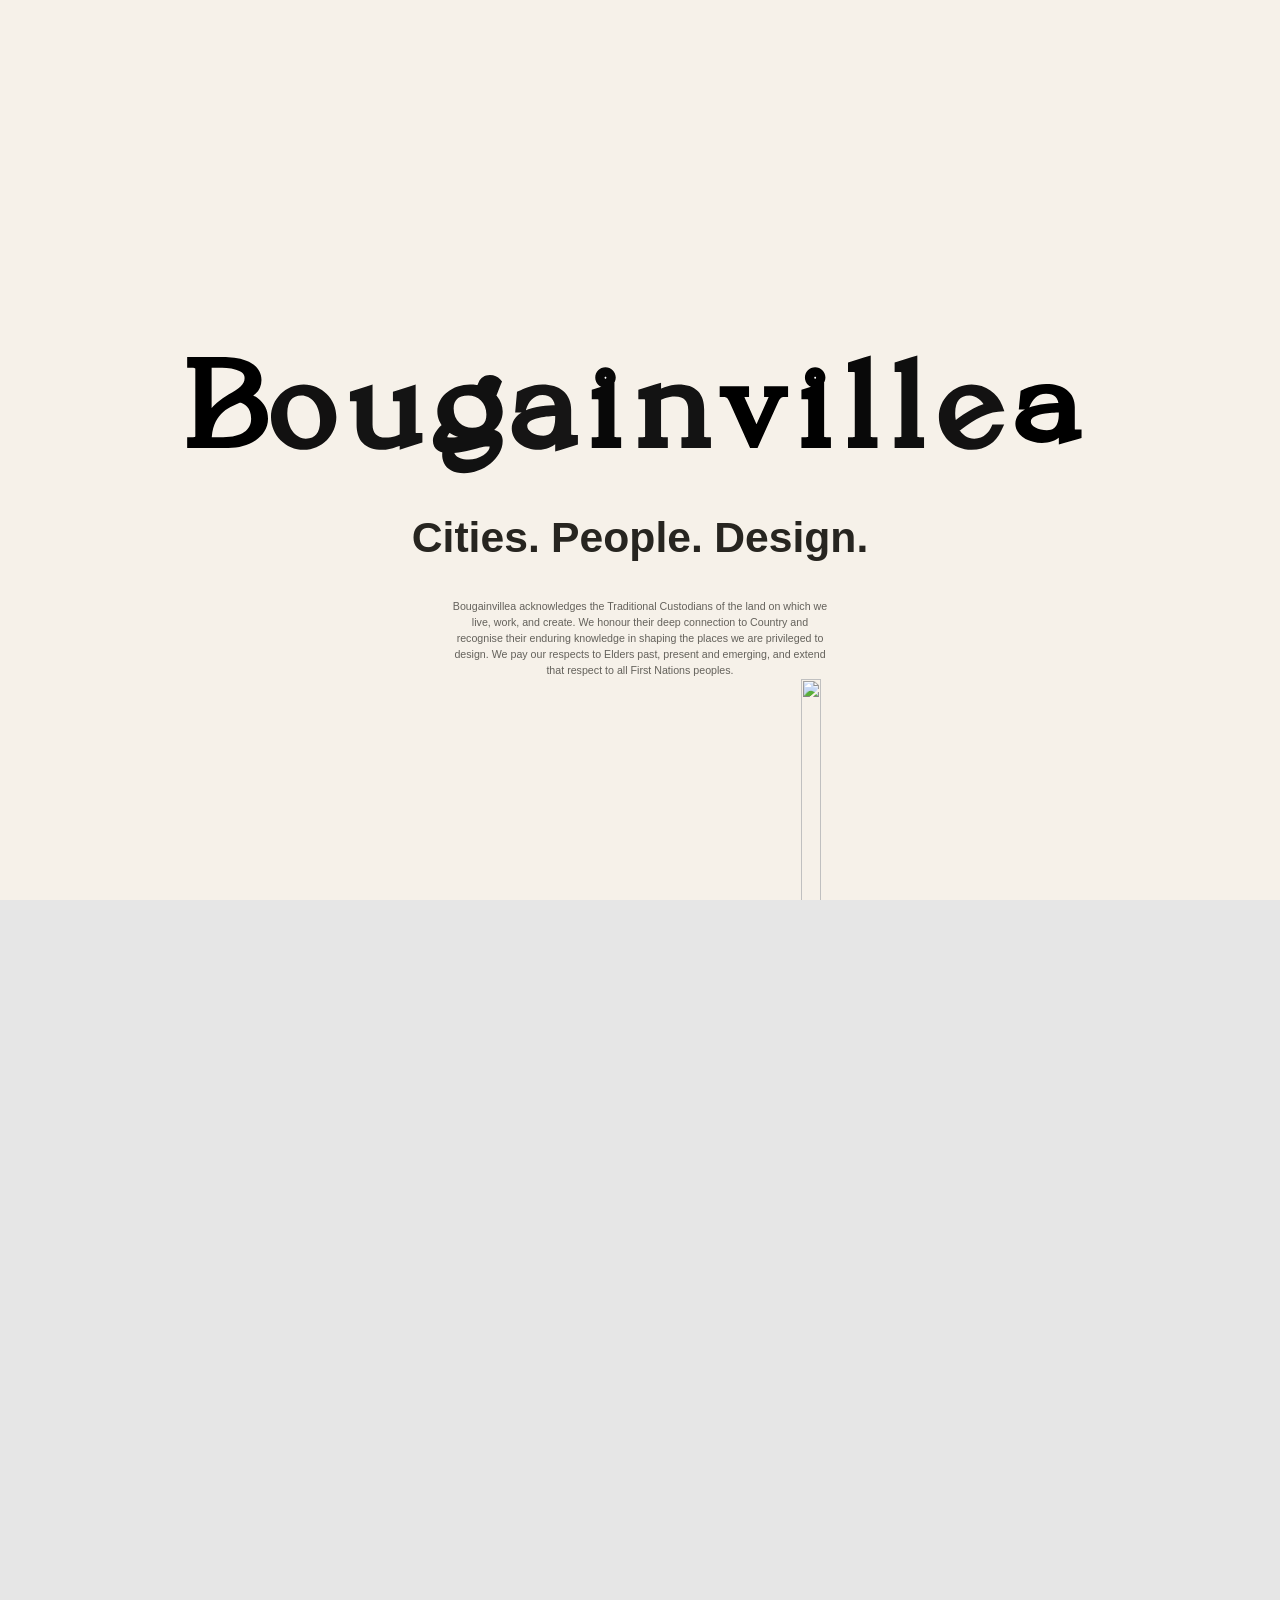
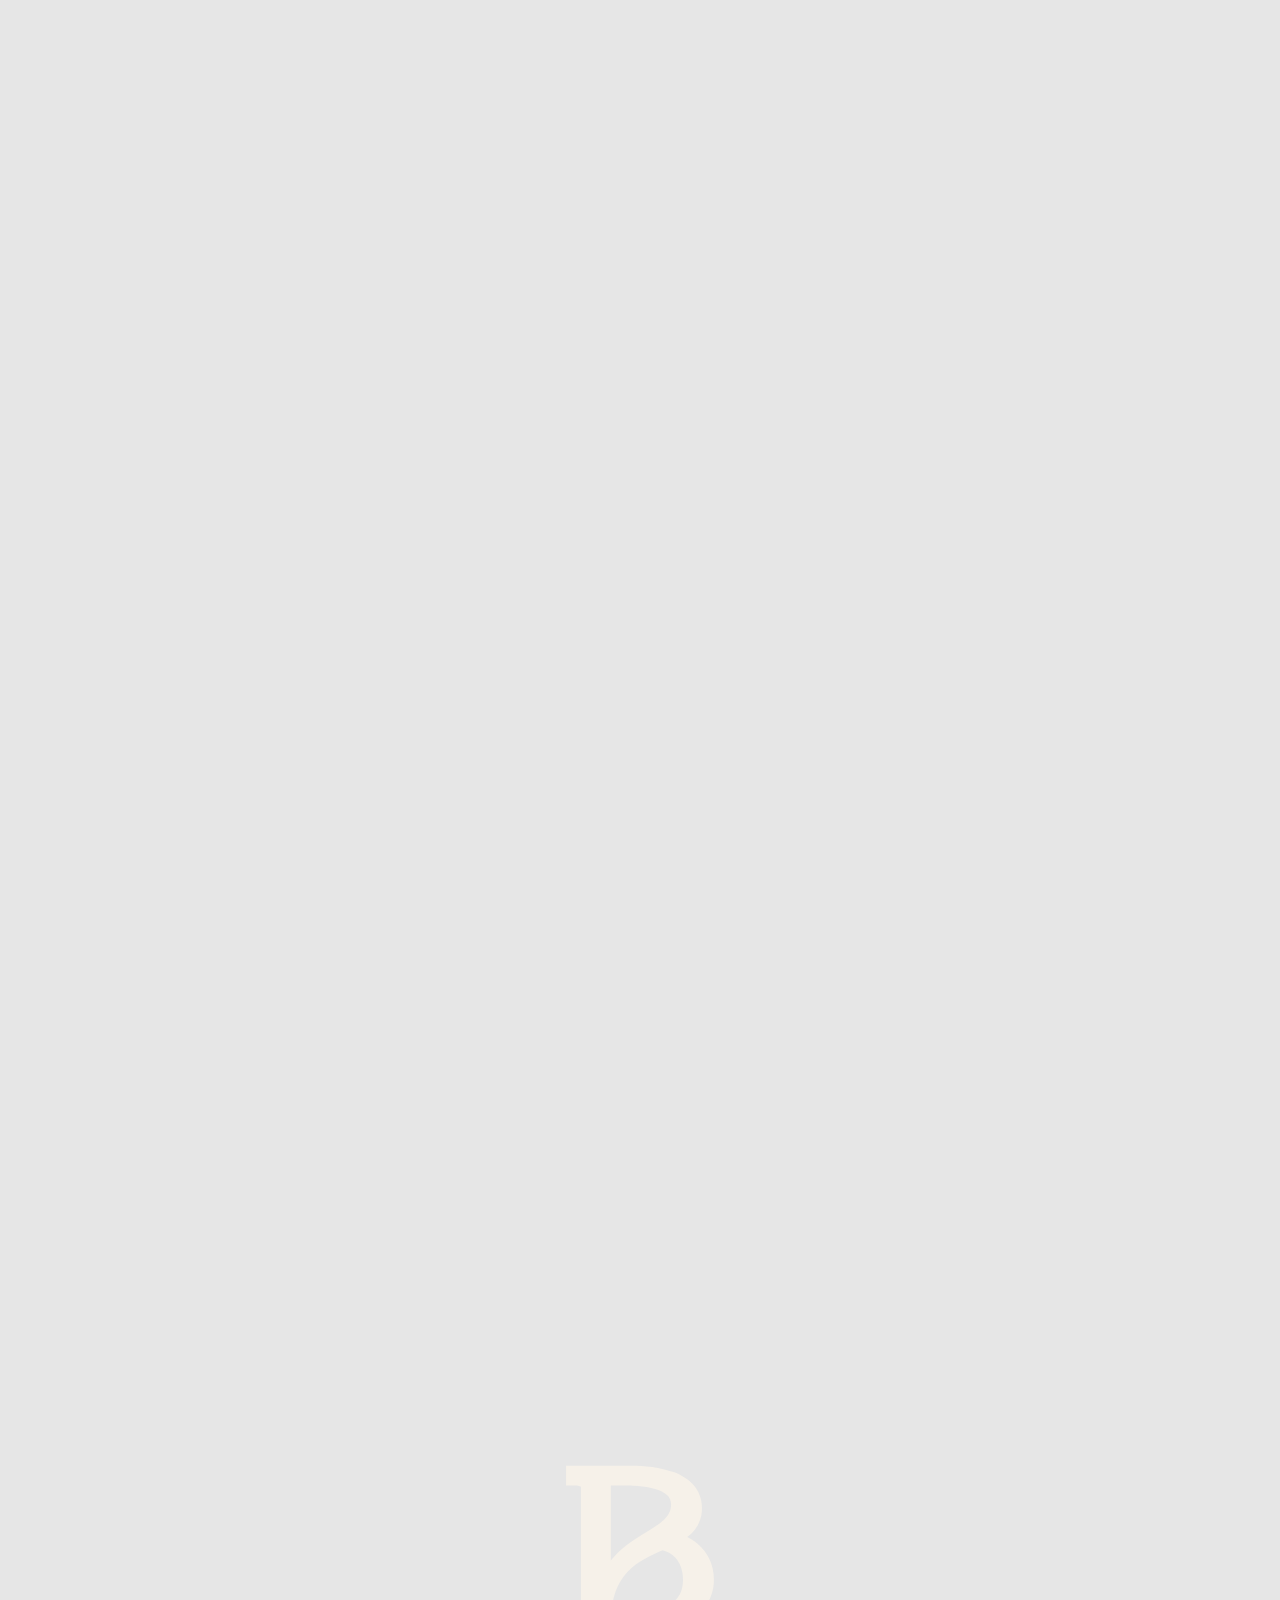
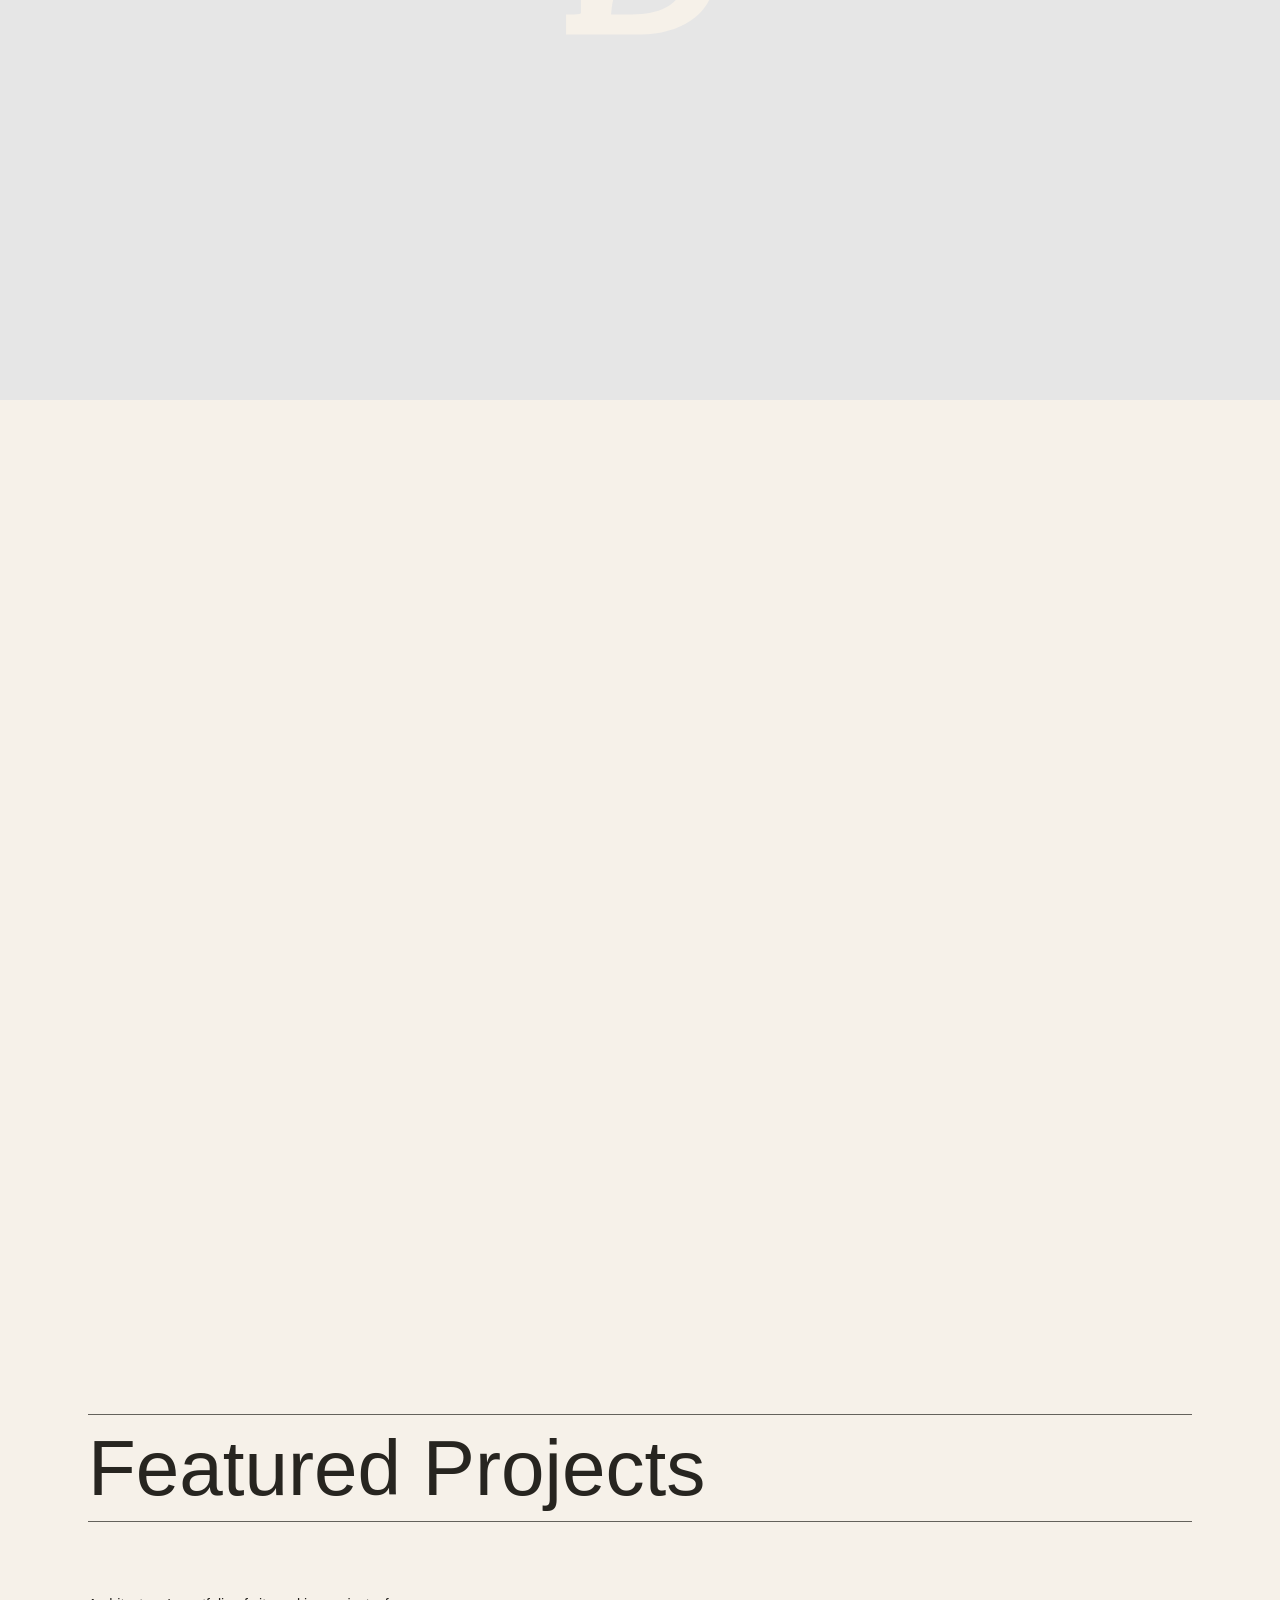
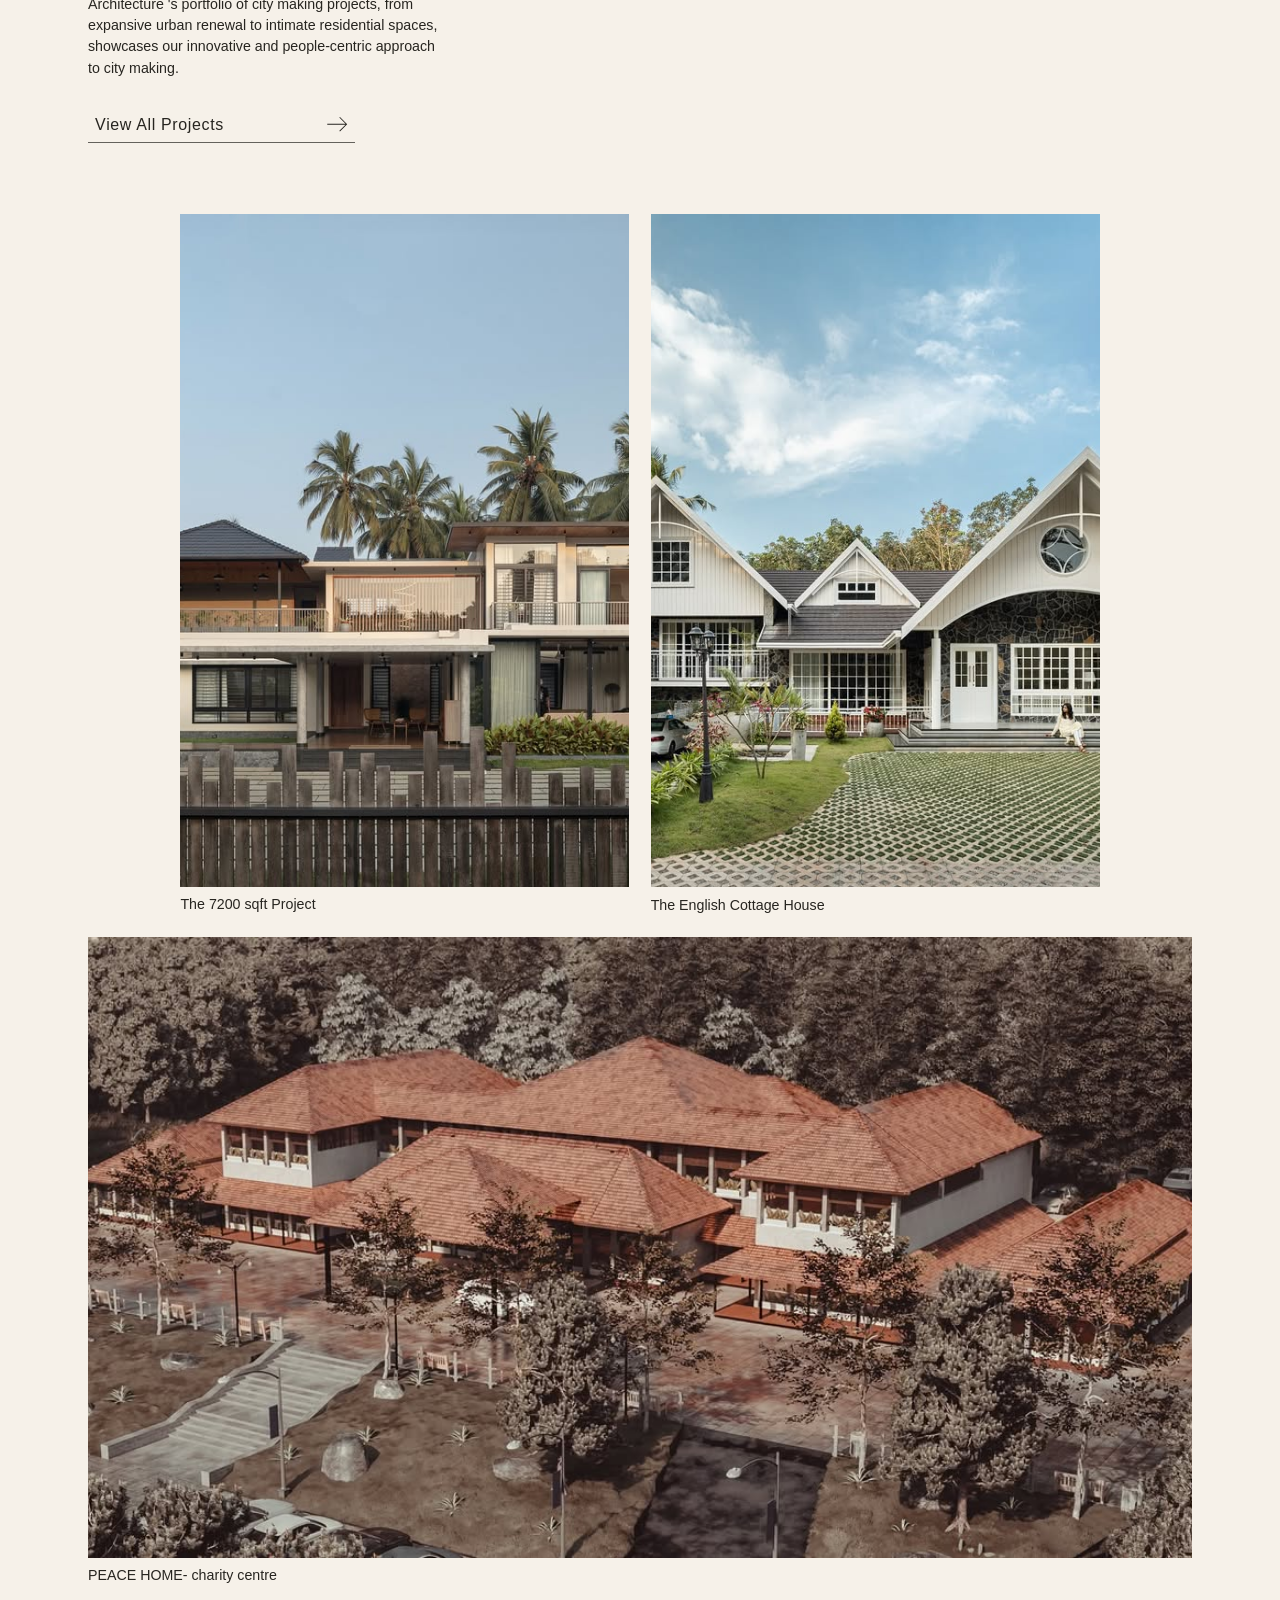
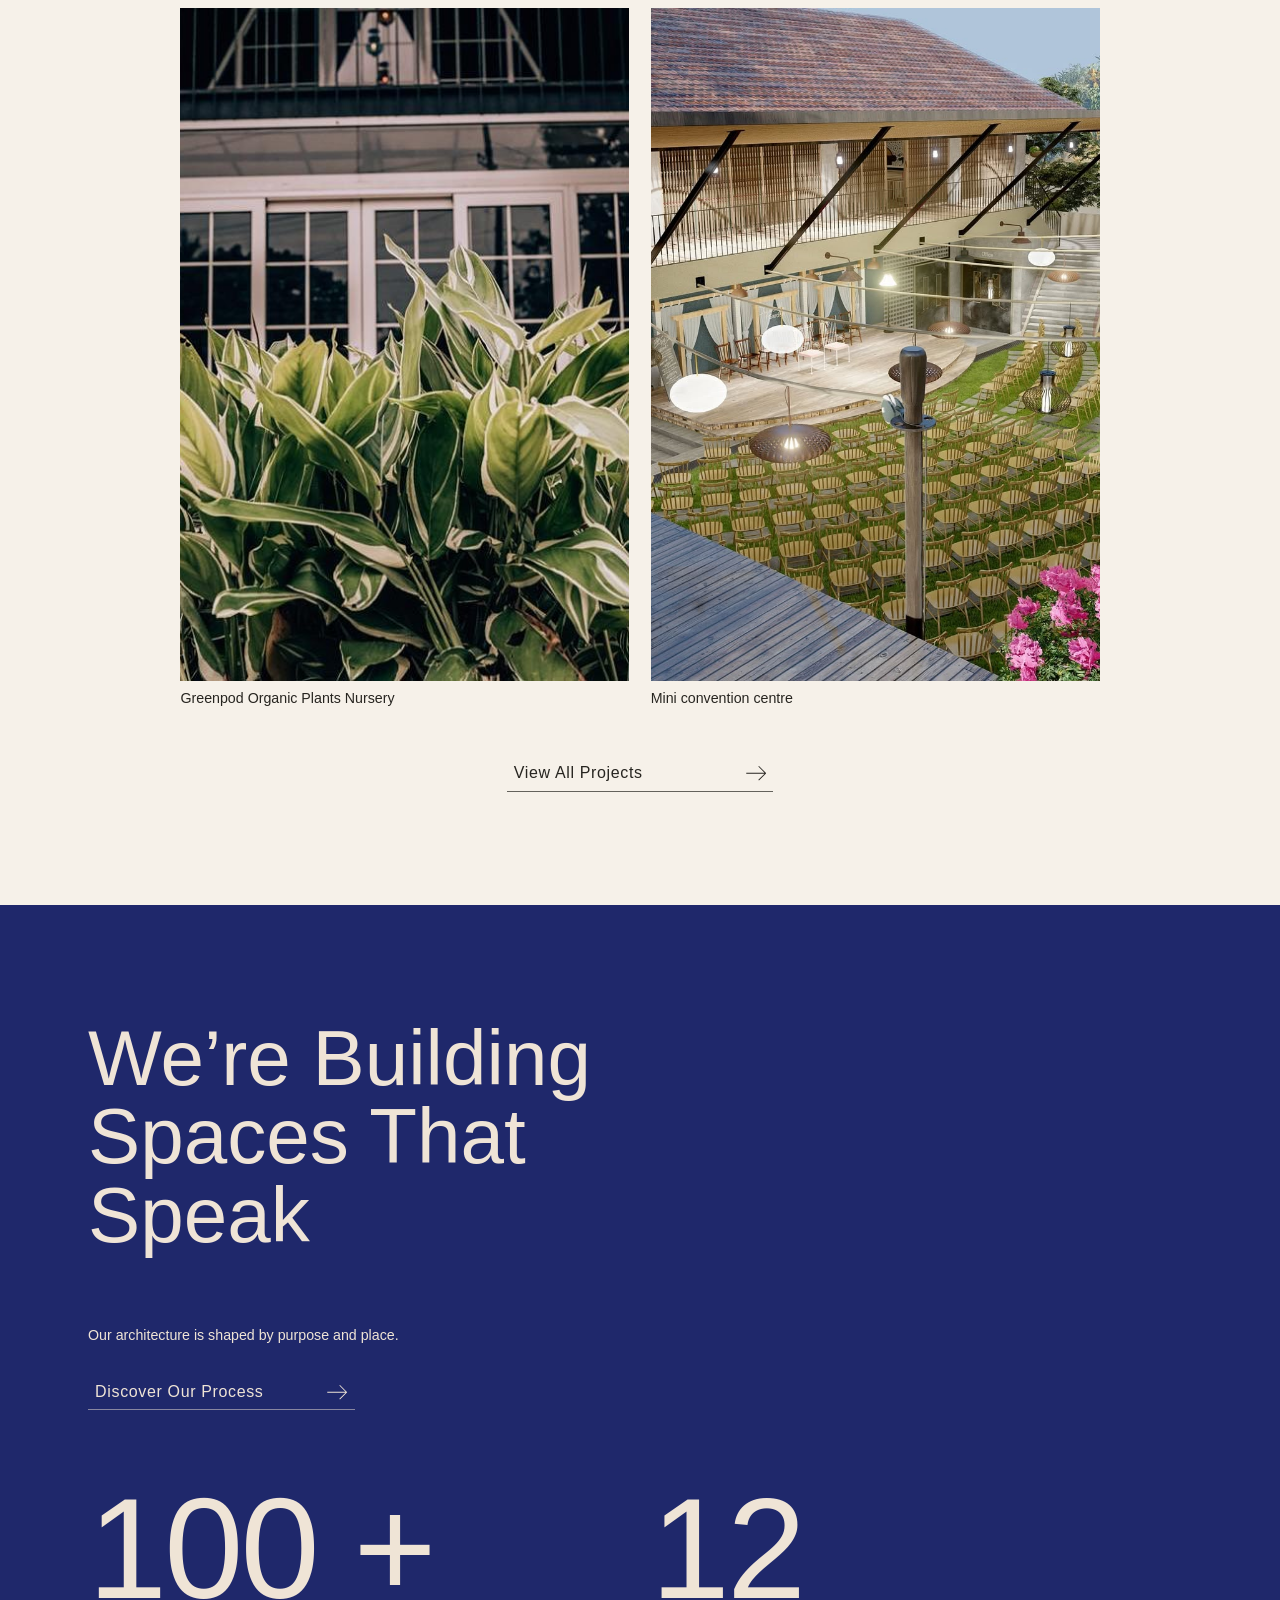
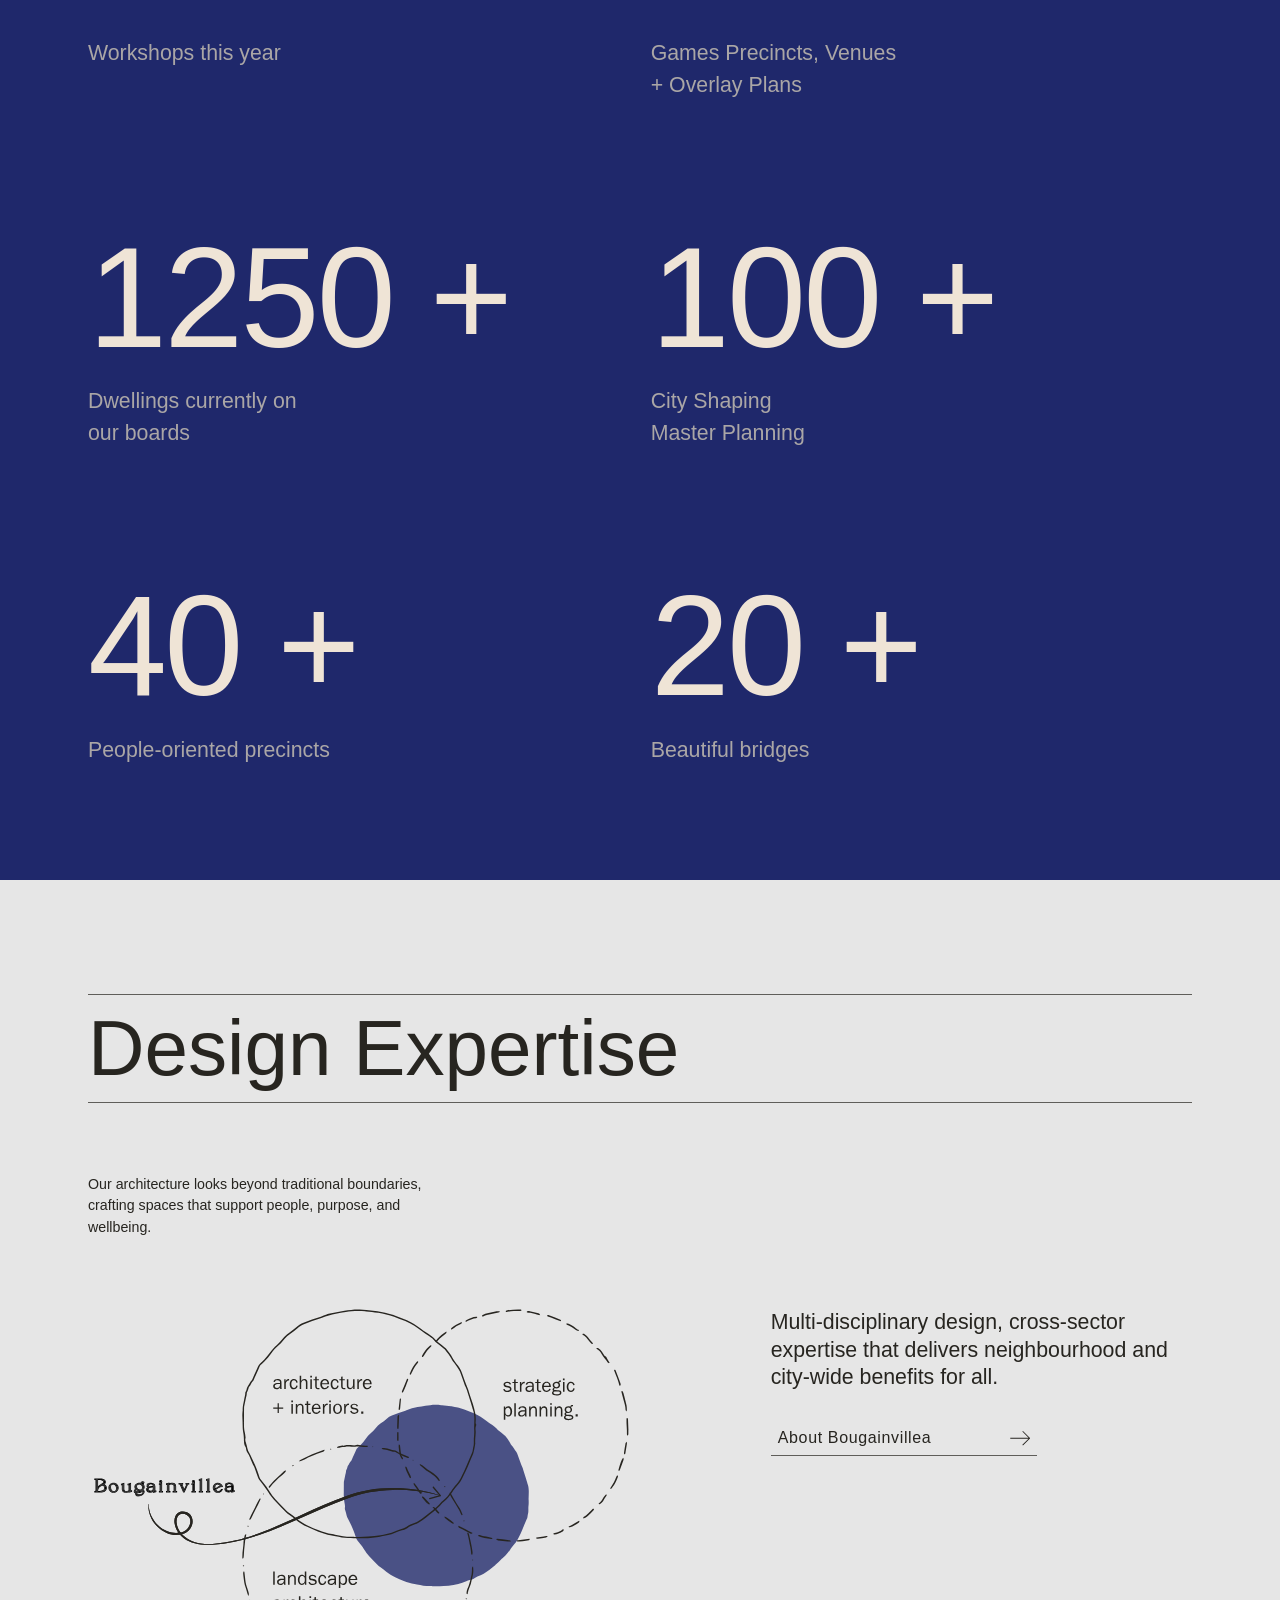
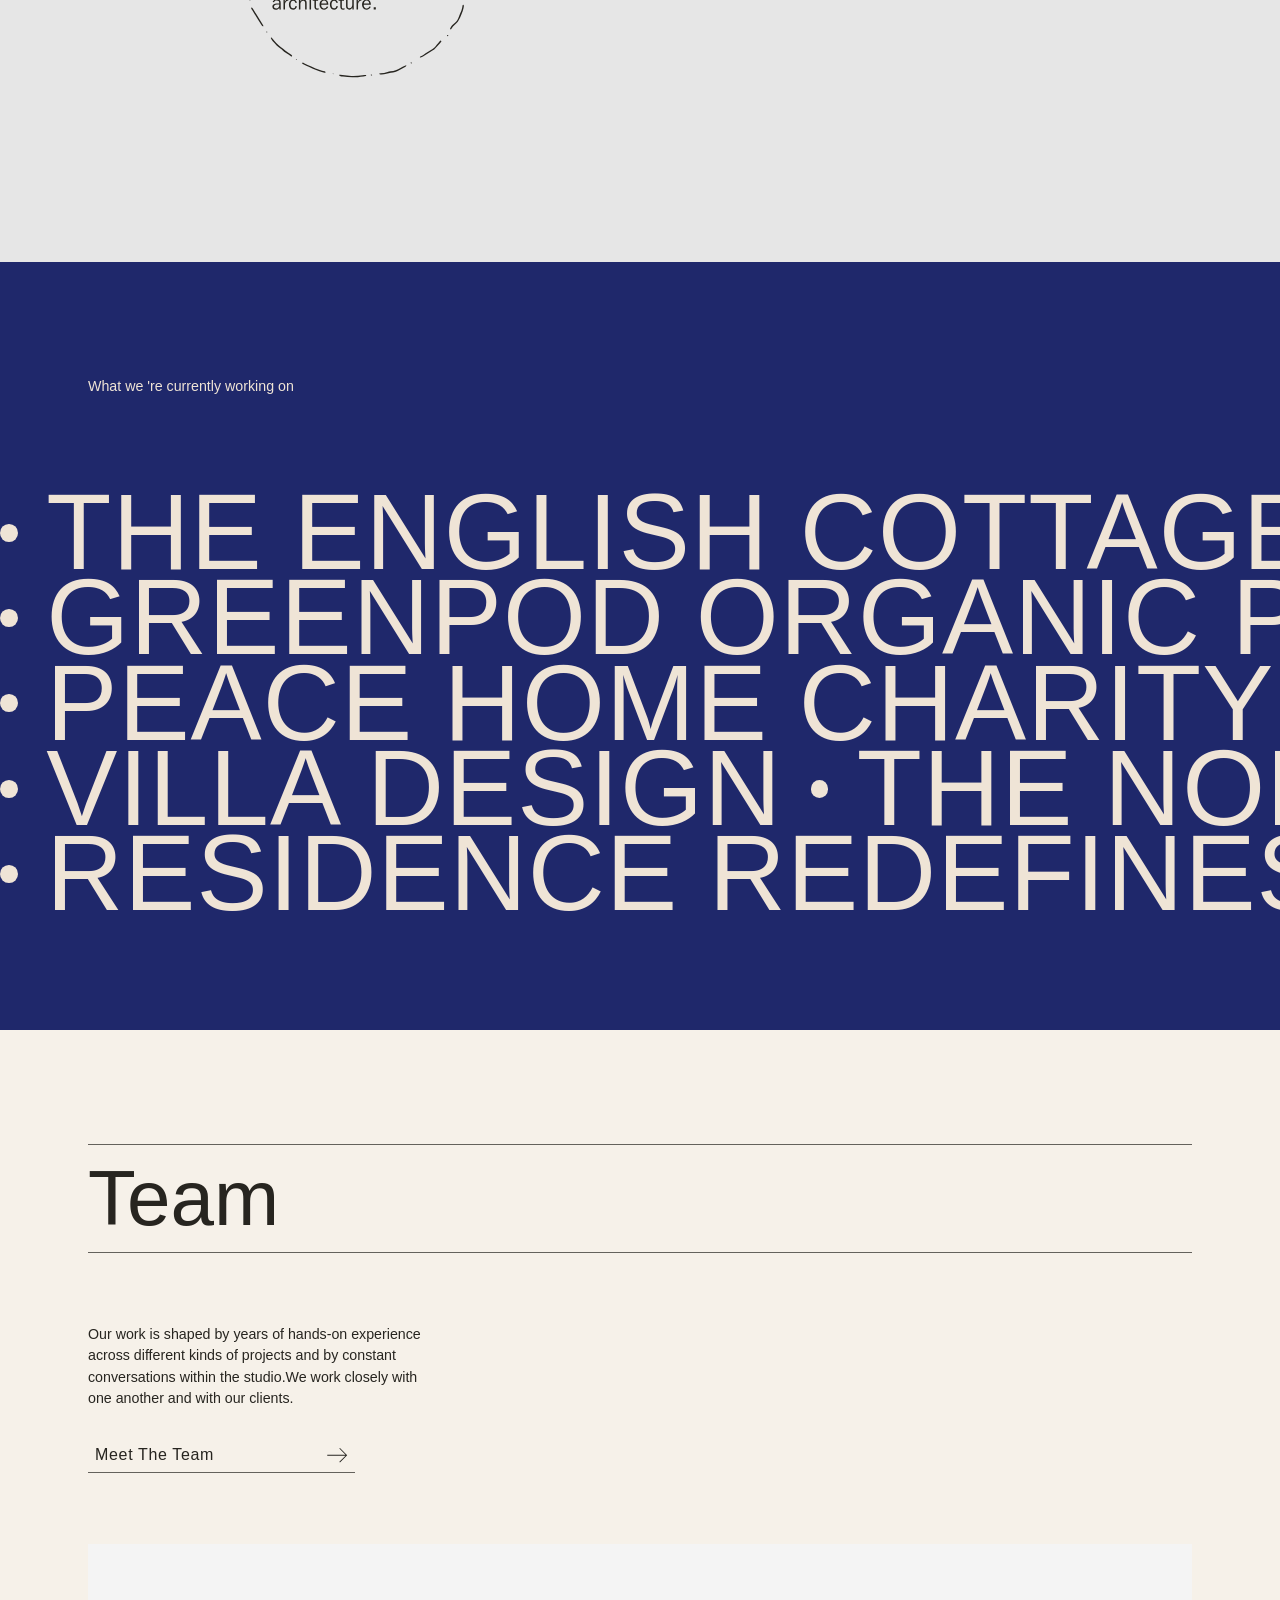
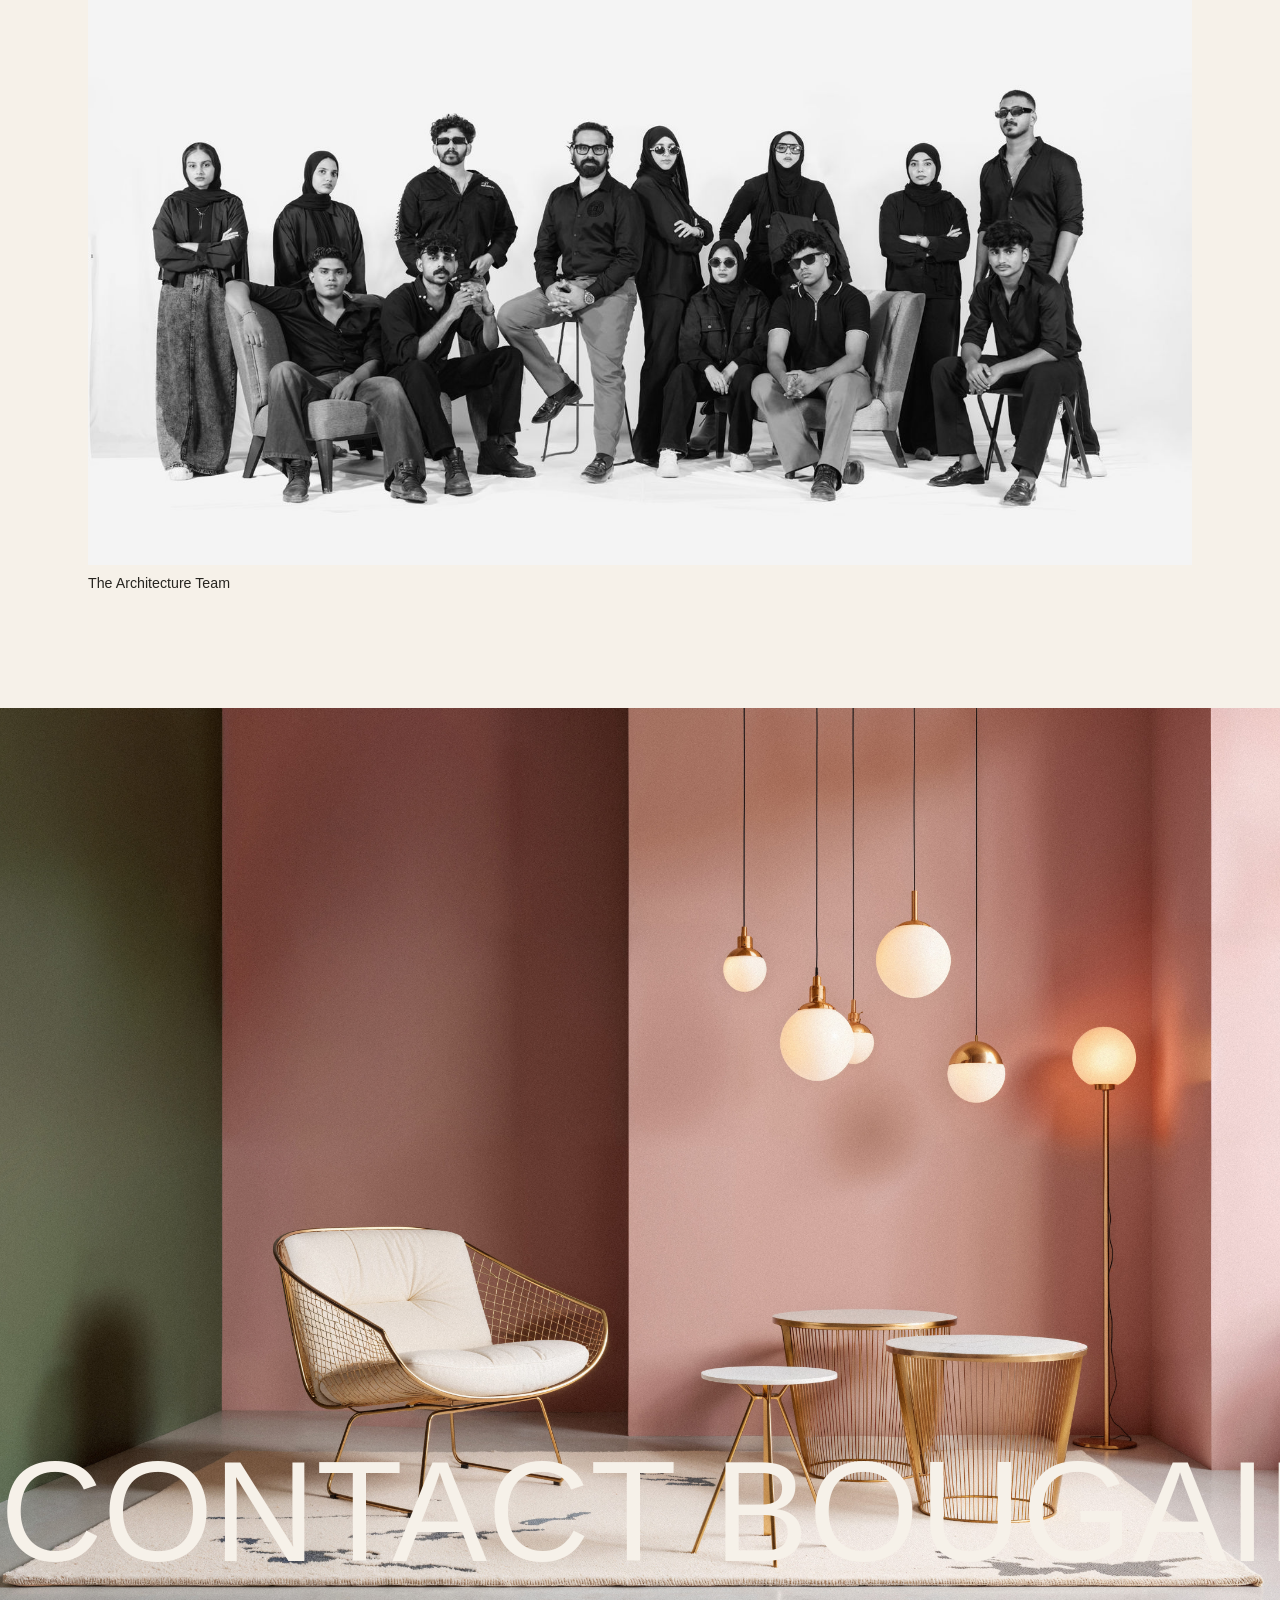
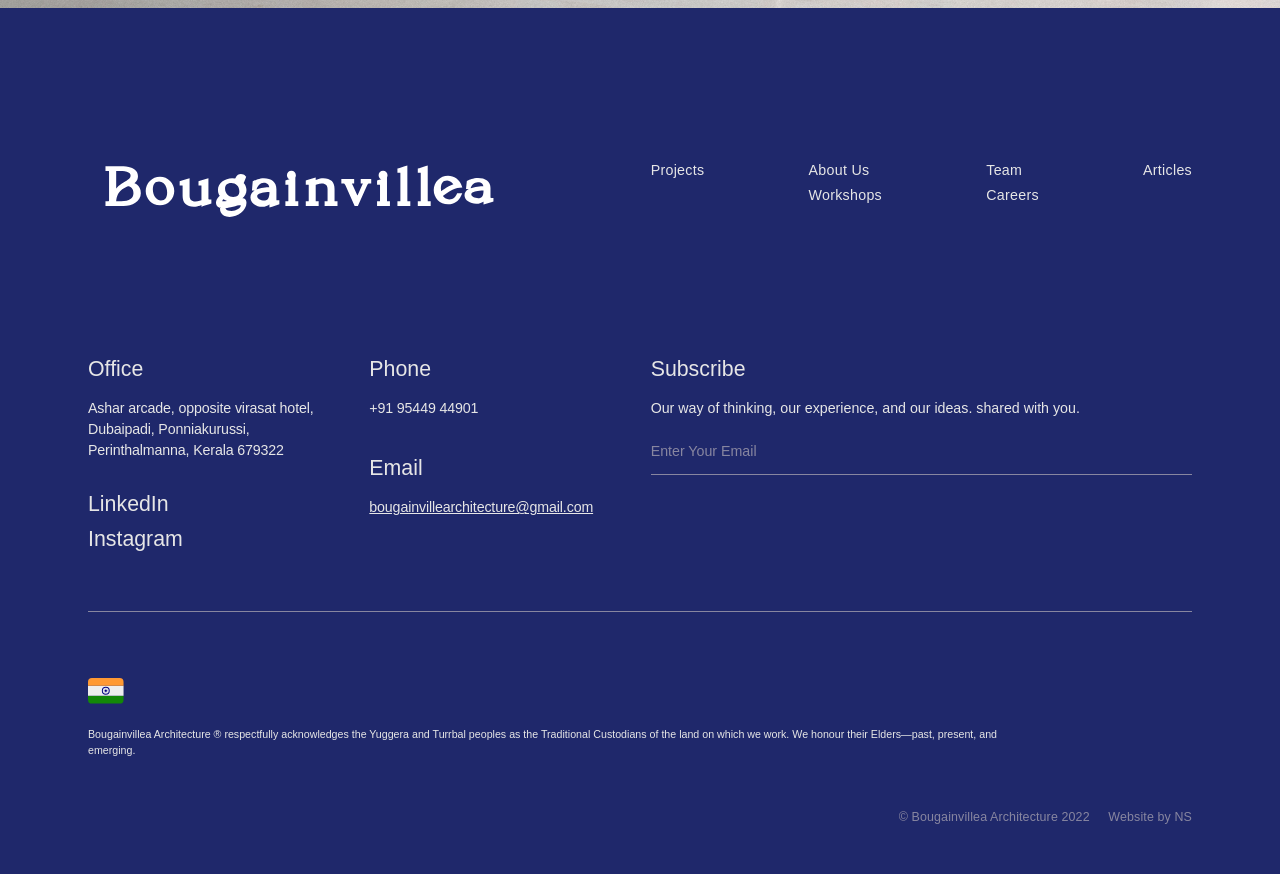
==== index.html @ 2ec36f4b "page link manage" ====
<!DOCTYPE html>
<!-- Last Published: Mon Dec 22 2025 24:00:00 GMT+0000 (Coordinated Universal Time) -->
<html data-wf-page="6543a9053fac558af9585fa4"
    data-wf-site="65249822a54c89915817034b">

<head>
    <meta charset="utf-8" />
    <title>Bougainvillea Architecture</title>
    <meta content="Bougainvillea Architecture | Creative Architecture, Interiors & Landscape Solutions."
        name="description" />
    <meta content="Bougainvillea Architecture" property="og:title" />
    <meta
        content="Bougainvillea Architecture is an award-winning Brisbane Architecture, Urban Design and Landscape Architecture Practice creating great cities and buildings for our future."
        property="og:description" />
    <meta
        content="img/boug.svg"
        property="og:image" />
    <meta content="Bougainvillea Architecture is an award-winning Brisbane Architecture | Bougainvillea Architecture" property="twitter:title" />
    <meta
        content="Bougainvillea Architecture is an award-winning Brisbane Architecture, Urban Design and Landscape Architecture Practice creating great cities and buildings for our future."
        property="twitter:description" />
        <link rel="icon" type="image/png" href="img/favicon.png">
    <meta
        content="img/boug.svg"
        property="twitter:image" />
    <meta property="og:type" content="website" />
    <meta content="summary_large_image" name="twitter:card" />
    <meta content="width=device-width, initial-scale=1" name="viewport" />
    <link href="https://fonts.cdnfonts.com/css/calliga" rel="stylesheet" />
    <link rel="stylesheet" href="css/architech.css" />
    <link href="css/architech-main.min.css"
        rel="stylesheet" type="text/css" />
    <script src="https://use.typekit.net/qns3mjk.js" type="text/javascript"></script>
    <script type="text/javascript">
        try {
            Typekit.load();
        } catch (e) { }
    </script>
    <script type="text/javascript">
        !function (o, c) {
            var n = c.documentElement
                , t = " w-mod-";
            n.className += t + "js",
                ("ontouchstart" in o || o.DocumentTouch && c instanceof DocumentTouch) && (n.className += t + "touch")
        }(window, document);
    </script>
   
    <script src="https://www.google.com/recaptcha/api.js" type="text/javascript"></script>
    <link rel="preconnect" href="https://d25vfild7rvz0k.cloudfront.net" crossorigin />
    <link rel="dns-prefetch" href="https://d25vfild7rvz0k.cloudfront.net" />
    <style>
        /* Split text */
        [text-split] {
            opacity: 0;
        }

        html.w-editor [text-split] {
            opacity: 1;
        }

        .line {
            overflow: hidden;
            padding-bottom: 0.1em;
            margin-bottom: -0.1em;
            transform-origin: bottom;
        }
    </style>

    <script src="js/entry.js"></script>
    <script>
        window.JS_SCRIPTS.push({
            'src': 'global.js',
            'defer': false,
        });
    </script>
    <!-- Google Tag Manager -->
    <script>
        (function (w, d, s, l, i) {
            w[l] = w[l] || [];
            w[l].push({
                'gtm.start': new Date().getTime(),
                event: 'gtm.js'
            });
            var f = d.getElementsByTagName(s)[0]
                , j = d.createElement(s)
                , dl = l != 'dataLayer' ? '&l=' + l : '';
            j.async = true;
            j.src = 'https://www.googletagmanager.com/gtm.js?id=' + i + dl;
            f.parentNode.insertBefore(j, f);
        }
        )(window, document, 'script', 'dataLayer', 'GTM-WGX68N5X');
    </script>
    <!-- End Google Tag Manager -->
    <script type="application/ld+json">
            {
                "@context": "https://schema.org",
                "@type": "Organization",
                "name": "Bougainvillea Architecture",
                "url": "https://bougainvillearch.co/",
                "logo": "https://naseel1.github.io/architech-siteimg/boug.svg",
                "description": "We challenge the boundaries of conventional design to create great cities and buildings for people, now and in the future."
            }</script>
</head>

<body>
    <div class="page-wrapper has-preloader">
        <div class="cursor">
            <div class="cursor_move">
                <div class="cursor_dot">
                    <div class="cursor_text">Open</div>
                    <img src="#"
                        loading="lazy" alt="" class="cursor_image" />
                </div>
            </div>
            <div class="cursor-smaller"></div>
        </div>
        <div class="global_styles">
            <style class="global-styles_site-css">
                body {
                    font-size: 1.1111111111vw
                }

                @media screen and (min-width: 2650px) {
                    body {
                        font-size: 29.4444444444px
                    }
                }

                @media screen and (max-width: 991px) {
                    body {
                        font-size: 1em
                    }
                }

                body,
                a,
                label,
                .w-form-label,
                input[type=checkbox],
                input[type=radio] {
                    cursor: none
                }

                .w-input,
                .w-select {
                    font-size: inherit
                }

                .container {
                    max-width: 2650px
                }

                .page_wrapper {
                    overflow: clip
                }

                a {
                    color: inherit
                }

                @media(pointer: fine) {
                    body:hover .cursor {
                        opacity: 1
                    }
                }

                .cursor {
                    pointer-events: none
                }

                [hide-scrollbar] {
                    scrollbar-width: none
                }

                [hide-scrollbar]::-webkit-scrollbar {
                    display: none
                }
            </style>
            <style class="global-styles_components-css">
                .preloader_component[data-show-in-designer=false] {
                    display: none
                }

                .hero_logo-mid.is-shrunk {
                    width: 0px !important
                }

                .home-hero_featured-project_item:not(:first-child, .show) {
                    display: none
                }

                .intro_heading {
                    font-family: inherit;
                    line-height: inherit
                }

                .marquee {
                    transform: translate3d(0, 0, 0)
                }

                .cms-marquee_row,
                .cms-marquee_list {
                    width: fit-content
                }

                .cms-marquee_link .dot[data-dot-color=orange] {
                    background-color: var(--swatch--orange)
                }

                @media screen and (min-width: 992px) {
                    .projects_collection-mid-heading-wrapper {
                        grid-column: span 2
                    }
                }

                .project_info-discipline-item:not(:last-child) p:after {
                    content: attr(data-seperator);
                    margin-right: .5ch
                }

                .team_collection-list .ratio_img.is-team-photo-hover+.ratio_img.is-team-photo-main:hover {
                    opacity: 0
                }

                .link-reveal_component {
                    --transition-timer: 300ms
                }

                .link-reveal_component .link-reveal_fill {
                    transition-delay: var(--transition-timer);
                    pointer-events: none
                }

                .link-reveal_component .track-text {
                    transition-delay: 0
                }

                .link-reveal_component .link-reveal_track {
                    animation: marquee var(--marquee-speed, 15s) infinite linear;
                    animation-delay: calc(var(--transition-timer)*1.5);
                    animation-play-state: paused
                }

                .link-reveal_component:hover .link-reveal_fill {
                    transition-delay: 0
                }

                .link-reveal_component:hover .link-reveal_fill {
                    opacity: 100%
                }

                .link-reveal_component:hover .track-text {
                    transform: translateY(0%);
                    transition-delay: var(--transition-timer)
                }

                .link-reveal_component:hover .link-reveal_track {
                    animation-play-state: running
                }

                .cta_marquee {
                    width: max-content;
                    animation: marquee var(--marquee-speed, 15s) infinite linear
                }

                .clients_marquee_row {
                    width: max-content;
                    animation: marquee 120s infinite linear
                }

                .clients_marquee_gradient {
                    pointer-events: none
                }

                @keyframes marquee {
                    from {
                        transform: translateX(0%)
                    }

                    to {
                        transform: translateX(calc(-50% - 1em))
                    }
                }

                .filter_dropdown {
                    width: calc(100% + 2em)
                }

                .filter_dropdown.is-open .filter_dropdown_underline {
                    width: 100%
                }

                .filter_dropdown.is-open .accordion_minus.is-vertical {
                    transform: rotate(0deg)
                }

                .projects-list_grid {
                    grid-template-columns: [full-width-start] 5em [col1-start] minmax(0, 1fr) [col1-end col2-start] minmax(0, 1fr) [col2-end] 5em [full-width-end]
                }

                @media screen and (max-width: 991px) {
                    .projects-list_grid {
                        grid-template-columns: [full-width-start col1-start] minmax(0, 1fr) [col1-end col2-start] minmax(0, 1fr) [col2-end full-width-end]
                    }
                }

                @media screen and (max-width: 767px) {
                    .projects-list_grid {
                        grid-template-columns: [full-width-start col1-start col2-start] minmax(0, 1fr) [col1-end col2-end full-width-end]
                    }
                }

                .projects-list_item:nth-child(3n+1) {
                    grid-column: col1
                }

                .projects-list_item:nth-child(3n+2) {
                    grid-column: col2
                }

                .projects-list_item:nth-child(3n+3) {
                    grid-column: full-width
                }

                .projects-list_item:nth-child(3n+1) .img,
                .projects-list_item:nth-child(3n+2) .img {
                    aspect-ratio: 2/3
                }

                .projects-list_item:nth-child(3n+3) .img {
                    aspect-ratio: 16/9
                }

                @media screen and (max-width: 767px) {
                    .projects-list_item:nth-child(n) img.img {
                        aspect-ratio: 16/9
                    }
                }
            </style>
        </div>
        <div class="preloader_component">
                <div class="preloader_flexbox page-padding">
                    <div class="preloader_content">
                        <div class="preloader_logo-wrap">
                            <div class="preloader_logo">
                                <div class="preloader_logo-a w-embed">
                                    <svg width="auto" height="100%" viewBox="0 0 11 28" fill="none" xmlns="http://www.w3.org/2000/svg">
<path d="M4.8 9.5C6.39 9.5 9.12 9.86 9.12 11.84C9.12 12.995 8.28 13.505 7.2 13.985C8.385 14.195 9.96 14.945 9.96 16.835C9.96 18.755 7.845 20 5.445 20H0.75V19.82C1.365 19.82 1.8 19.64 1.8 19.025V10.475C1.8 9.86 1.365 9.68 0.75 9.68V9.5H4.8ZM2.7 19.82H4.77C7.335 19.82 8.985 18.755 8.985 16.835C8.985 15.11 7.89 14.3 6.885 14.135C5.025 14.945 2.7 15.86 2.7 19.82ZM2.7 18.08C3.66 13.835 8.145 14.195 8.145 11.6C8.145 9.74 5.355 9.68 4.125 9.68H2.7V18.08Z" fill="white"/>
<mask id="mask0_77_27" style="mask-type:luminance" maskUnits="userSpaceOnUse" x="0" y="8" width="11" height="13">
<path d="M11 8H0V21H11V8Z" fill="white"/>
<path d="M4.8 9.5C6.39 9.5 9.12 9.86 9.12 11.84C9.12 12.995 8.28 13.505 7.2 13.985C8.385 14.195 9.96 14.945 9.96 16.835C9.96 18.755 7.845 20 5.445 20H0.75V19.82C1.365 19.82 1.8 19.64 1.8 19.025V10.475C1.8 9.86 1.365 9.68 0.75 9.68V9.5H4.8ZM2.7 19.82H4.77C7.335 19.82 8.985 18.755 8.985 16.835C8.985 15.11 7.89 14.3 6.885 14.135C5.025 14.945 2.7 15.86 2.7 19.82ZM2.7 18.08C3.66 13.835 8.145 14.195 8.145 11.6C8.145 9.74 5.355 9.68 4.125 9.68H2.7V18.08Z" fill="white"/>
</mask>
<g mask="url(#mask0_77_27)">
<path d="M7.20039 13.985L6.95671 13.4367L5.164 14.2335L7.09569 14.5758L7.20039 13.985ZM0.750391 20H0.150391V20.6H0.750391V20ZM0.750391 19.82V19.22H0.150391V19.82H0.750391ZM0.750391 9.67999H0.150391V10.28H0.750391V9.67999ZM0.750391 9.49999V8.89999H0.150391V9.49999H0.750391ZM2.70039 19.82H2.10039V20.42H2.70039V19.82ZM6.88539 14.135L6.9826 13.5429L6.80803 13.5143L6.64583 13.5849L6.88539 14.135ZM2.70039 18.08H2.10039L3.28561 18.2123L2.70039 18.08ZM2.70039 9.67999V9.07999H2.10039V9.67999H2.70039ZM4.80039 9.49999V10.1C5.56695 10.1 6.56147 10.1889 7.34205 10.4878C8.11979 10.7857 8.52039 11.2125 8.52039 11.84H9.12039H9.72039C9.72039 10.4875 8.75599 9.74432 7.77123 9.36718C6.78931 8.99112 5.62384 8.89999 4.80039 8.89999V9.49999ZM9.12039 11.84H8.52039C8.52039 12.2445 8.3841 12.5075 8.14943 12.7332C7.8867 12.9859 7.49302 13.1984 6.95671 13.4367L7.20039 13.985L7.44407 14.5333C7.98776 14.2916 8.55408 14.0091 8.98135 13.598C9.43668 13.16 9.72039 12.5905 9.72039 11.84H9.12039ZM7.20039 13.985L7.09569 14.5758C7.62424 14.6695 8.20519 14.8793 8.64144 15.2416C9.05743 15.587 9.36039 16.0827 9.36039 16.835H9.96039H10.5604C10.5604 15.6973 10.0759 14.873 9.40809 14.3184C8.76059 13.7807 7.96155 13.5105 7.30509 13.3942L7.20039 13.985ZM9.96039 16.835H9.36039C9.36039 17.5463 8.9763 18.1685 8.27059 18.6379C7.55773 19.1121 6.54998 19.4 5.44539 19.4V20V20.6C6.7408 20.6 7.99055 20.2654 8.93519 19.6371C9.88698 19.004 10.5604 18.0437 10.5604 16.835H9.96039ZM5.44539 20V19.4H0.750391V20V20.6H5.44539V20ZM0.750391 20H1.35039V19.82H0.750391H0.150391V20H0.750391ZM0.750391 19.82V20.42C1.0936 20.42 1.50089 20.3743 1.83532 20.1547C2.22006 19.9021 2.40039 19.4956 2.40039 19.025H1.80039H1.20039C1.20039 19.1086 1.18567 19.1413 1.18349 19.1457C1.18349 19.1457 1.18503 19.1461 1.17671 19.1516C1.1633 19.1604 1.12712 19.1791 1.05166 19.1949C0.976399 19.2105 0.877179 19.22 0.750391 19.22V19.82ZM1.80039 19.025H2.40039V10.475H1.80039H1.20039V19.025H1.80039ZM1.80039 10.475H2.40039C2.40039 10.0044 2.22006 9.59791 1.83532 9.34531C1.50089 9.12573 1.0936 9.07999 0.750391 9.07999V9.67999V10.28C0.877179 10.28 0.976399 10.2895 1.05166 10.3051C1.12712 10.3209 1.1633 10.3396 1.17671 10.3484C1.18503 10.3539 1.18349 10.3543 1.18349 10.3543C1.18567 10.3587 1.20039 10.3914 1.20039 10.475H1.80039ZM0.750391 9.67999H1.35039V9.49999H0.750391H0.150391V9.67999H0.750391ZM0.750391 9.49999V10.1H4.80039V9.49999V8.89999H0.750391V9.49999ZM2.70039 19.82V20.42H4.77039V19.82V19.22H2.70039V19.82ZM4.77039 19.82V20.42C6.12419 20.42 7.31258 20.1407 8.1807 19.5412C9.07494 18.9237 9.58539 17.9935 9.58539 16.835H8.98539H8.38539C8.38539 17.5965 8.07084 18.1588 7.49883 18.5538C6.9007 18.9668 5.98159 19.22 4.77039 19.22V19.82ZM8.98539 16.835H9.58539C9.58539 15.8372 9.26499 15.0553 8.75597 14.4961C8.25424 13.9449 7.60083 13.6444 6.9826 13.5429L6.88539 14.135L6.78818 14.7271C7.17495 14.7906 7.57154 14.9776 7.86856 15.3039C8.15829 15.6222 8.38539 16.1078 8.38539 16.835H8.98539ZM6.88539 14.135L6.64583 13.5849C5.74199 13.9785 4.57862 14.4519 3.66822 15.3749C2.72687 16.3293 2.10039 17.708 2.10039 19.82H2.70039H3.30039C3.30039 17.972 3.83641 16.9132 4.52256 16.2176C5.23966 15.4906 6.16879 15.1015 7.12495 14.6851L6.88539 14.135ZM2.70039 18.08L3.28561 18.2123C3.70993 16.3361 4.88956 15.4766 6.09769 14.732C6.68025 14.373 7.34437 14.0005 7.83411 13.5535C8.35874 13.0746 8.74539 12.46 8.74539 11.6H8.14539H7.54539C7.54539 12.0375 7.37142 12.3511 7.0251 12.6672C6.64391 13.0151 6.12678 13.3045 5.46809 13.7105C4.19372 14.4959 2.65085 15.5789 2.11517 17.9477L2.70039 18.08ZM8.14539 11.6H8.74539C8.74539 10.964 8.49871 10.4564 8.10385 10.0807C7.72658 9.72164 7.23796 9.50411 6.76415 9.36635C5.82094 9.09211 4.73632 9.07999 4.12539 9.07999V9.67999V10.28C4.74446 10.28 5.66984 10.2979 6.42913 10.5186C6.80657 10.6284 7.09233 10.7746 7.27662 10.95C7.44332 11.1086 7.54539 11.306 7.54539 11.6H8.14539ZM4.12539 9.67999V9.07999H2.70039V9.67999V10.28H4.12539V9.67999ZM2.70039 9.67999H2.10039V18.08H2.70039H3.30039V9.67999H2.70039Z" fill="black"/>
</g>
</svg>


                                </div>
                                <div class="preloader_mid-line">
                                    <div class="preloader_logo-rchipelago w-embed">
                                   <svg width="auto" height="100%" viewBox="0 0 106 28" fill="currentColor" xmlns="http://www.w3.org/2000/svg">
<mask id="mask0_100_112" style="mask-type:luminance" maskUnits="userSpaceOnUse" x="0" y="0" width="105" height="28">
<path d="M105 0H0V28H105V0Z" fill="white"/>
</mask>
<g mask="url(#mask0_100_112)">
<path d="M93.4546 18.1848C92.8696 19.3998 91.8196 20.2398 90.2146 20.2398C88.1296 20.2398 86.5996 18.6198 86.5996 16.6098C86.5996 14.6298 88.2196 13.0098 90.2146 13.0098C91.7596 13.0098 93.0796 13.9698 93.5896 15.3348C91.5196 15.4848 89.3896 16.9848 87.9346 18.2148C88.4896 19.3398 89.4796 19.9998 90.5596 19.9998C92.1796 19.9998 92.9746 18.8298 93.2746 18.1848H93.4546ZM87.4996 16.1298C87.4996 16.8498 87.6346 17.4948 87.8596 18.0498C89.1646 16.9398 90.9346 15.7398 92.6146 15.3048C92.1046 14.0898 91.0546 13.2498 89.9596 13.2498C88.3246 13.2498 87.4996 14.3298 87.4996 16.1298Z" fill="white"/>
<mask id="mask1_100_112" style="mask-type:luminance" maskUnits="userSpaceOnUse" x="85" y="12" width="11" height="9">
<path d="M95.1504 12H85.1504V21H95.1504V12Z" fill="white"/>
<path d="M93.4546 18.1848C92.8696 19.3998 91.8196 20.2398 90.2146 20.2398C88.1296 20.2398 86.5996 18.6198 86.5996 16.6098C86.5996 14.6298 88.2196 13.0098 90.2146 13.0098C91.7596 13.0098 93.0796 13.9698 93.5896 15.3348C91.5196 15.4848 89.3896 16.9848 87.9346 18.2148C88.4896 19.3398 89.4796 19.9998 90.5596 19.9998C92.1796 19.9998 92.9746 18.8298 93.2746 18.1848H93.4546ZM87.4996 16.1298C87.4996 16.8498 87.6346 17.4948 87.8596 18.0498C89.1646 16.9398 90.9346 15.7398 92.6146 15.3048C92.1046 14.0898 91.0546 13.2498 89.9596 13.2498C88.3246 13.2498 87.4996 14.3298 87.4996 16.1298Z" fill="white"/>
</mask>
<g mask="url(#mask1_100_112)">
<path d="M93.455 18.1852L93.9956 18.4455L94.4098 17.5852H93.455V18.1852ZM93.59 15.3352L93.6334 15.9336L94.4325 15.8757L94.152 15.1252L93.59 15.3352ZM87.935 18.2152L87.5476 17.757L87.1893 18.0599L87.3969 18.4807L87.935 18.2152ZM93.275 18.1852V17.5852H92.8923L92.731 17.9322L93.275 18.1852ZM87.86 18.0502L87.3039 18.2756L87.616 19.0454L88.2487 18.5072L87.86 18.0502ZM92.615 15.3052L92.7654 15.886L93.4366 15.7123L93.1682 15.073L92.615 15.3052ZM93.455 18.1852L92.9144 17.9249C92.4157 18.9607 91.5595 19.6402 90.215 19.6402V20.2402V20.8402C92.0805 20.8402 93.3243 19.8397 93.9956 18.4455L93.455 18.1852ZM90.215 20.2402V19.6402C88.4727 19.6402 87.2 18.3003 87.2 16.6102H86.6H86C86 18.9401 87.7873 20.8402 90.215 20.8402V20.2402ZM86.6 16.6102H87.2C87.2 14.9632 88.5497 13.6102 90.215 13.6102V13.0102V12.4102C87.8902 12.4102 86 14.2972 86 16.6102H86.6ZM90.215 13.0102V13.6102C91.5058 13.6102 92.6042 14.4112 93.0279 15.5452L93.59 15.3352L94.152 15.1252C93.5557 13.5292 92.0141 12.4102 90.215 12.4102V13.0102ZM93.59 15.3352L93.5466 14.7368C92.3895 14.8206 91.2513 15.277 90.2377 15.8473C89.2194 16.4202 88.2911 17.1285 87.5476 17.757L87.935 18.2152L88.3223 18.6734C89.0339 18.0719 89.8981 17.4152 90.8261 16.8931C91.7587 16.3684 92.7205 15.9998 93.6334 15.9336L93.59 15.3352ZM87.935 18.2152L87.3969 18.4807C88.0365 19.777 89.2165 20.6002 90.56 20.6002V20.0002V19.4002C89.7435 19.4002 88.9435 18.9034 88.4731 17.9497L87.935 18.2152ZM90.56 20.0002V20.6002C92.529 20.6002 93.4811 19.1647 93.819 18.4382L93.275 18.1852L92.731 17.9322C92.4688 18.4957 91.8309 19.4002 90.56 19.4002V20.0002ZM93.275 18.1852V18.7852H93.455V18.1852V17.5852H93.275V18.1852ZM87.5 16.1302H86.9C86.9 16.9259 87.0493 17.6476 87.3039 18.2756L87.86 18.0502L88.416 17.8248C88.2207 17.3428 88.1 16.7745 88.1 16.1302H87.5ZM87.86 18.0502L88.2487 18.5072C89.5308 17.4168 91.2173 16.2869 92.7654 15.886L92.615 15.3052L92.4646 14.7244C90.6527 15.1935 88.7992 16.4636 87.4712 17.5932L87.86 18.0502ZM92.615 15.3052L93.1682 15.073C92.5948 13.7068 91.3659 12.6502 89.96 12.6502V13.2502V13.8502C90.7441 13.8502 91.6152 14.4736 92.0618 15.5374L92.615 15.3052ZM89.96 13.2502V12.6502C89.0014 12.6502 88.2016 12.9733 87.6551 13.6321C87.1236 14.2728 86.9 15.1492 86.9 16.1302H87.5H88.1C88.1 15.3112 88.2889 14.7476 88.5787 14.3983C88.8534 14.0671 89.2836 13.8502 89.96 13.8502V13.2502Z" fill="#131212"/>
</g>
<path d="M74.9004 19.82C75.5154 19.82 75.7704 19.64 75.7704 19.025V11.015C75.7704 10.4 75.5154 10.22 74.9004 10.22V10.04L76.6254 9.5V19.025C76.6254 19.64 76.8804 19.82 77.4954 19.82V20H74.9004V19.82Z" fill="white"/>
<mask id="mask2_100_112" style="mask-type:luminance" maskUnits="userSpaceOnUse" x="74" y="8" width="5" height="13">
<path d="M78.1504 8H74.1504V21H78.1504V8Z" fill="white"/>
<path d="M74.9004 19.82C75.5154 19.82 75.7704 19.64 75.7704 19.025V11.015C75.7704 10.4 75.5154 10.22 74.9004 10.22V10.04L76.6254 9.5V19.025C76.6254 19.64 76.8804 19.82 77.4954 19.82V20H74.9004V19.82Z" fill="white"/>
</mask>
<g mask="url(#mask2_100_112)">
<path d="M74.9008 19.8201V19.2201H74.3008V19.8201H74.9008ZM74.9008 10.2201H74.3008V10.8201H74.9008V10.2201ZM74.9008 10.0401L74.7215 9.46753L74.3008 9.59924V10.0401H74.9008ZM76.6258 9.50013H77.2258V8.68359L76.4465 8.92753L76.6258 9.50013ZM77.4958 19.8201H78.0958V19.2201H77.4958V19.8201ZM77.4958 20.0001V20.6001H78.0958V20.0001H77.4958ZM74.9008 20.0001H74.3008V20.6001H74.9008V20.0001ZM74.9008 19.8201V20.4201C75.2322 20.4201 75.6442 20.3798 75.9594 20.1066C76.298 19.8131 76.3708 19.3932 76.3708 19.0251H75.7708H75.1708C75.1708 19.142 75.1581 19.2006 75.1506 19.2237C75.1456 19.2391 75.1493 19.2208 75.1735 19.1998C75.1941 19.1819 75.1998 19.1885 75.1562 19.1989C75.1092 19.2102 75.0296 19.2201 74.9008 19.2201V19.8201ZM75.7708 19.0251H76.3708V11.0151H75.7708H75.1708V19.0251H75.7708ZM75.7708 11.0151H76.3708C76.3708 10.647 76.298 10.2271 75.9594 9.93359C75.6442 9.66042 75.2322 9.62013 74.9008 9.62013V10.2201V10.8201C75.0296 10.8201 75.1092 10.83 75.1562 10.8413C75.1998 10.8517 75.1941 10.8583 75.1735 10.8404C75.1493 10.8194 75.1456 10.8011 75.1506 10.8165C75.1581 10.8396 75.1708 10.8982 75.1708 11.0151H75.7708ZM74.9008 10.2201H75.5008V10.0401H74.9008H74.3008V10.2201H74.9008ZM74.9008 10.0401L75.08 10.6127L76.805 10.0727L76.6258 9.50013L76.4465 8.92753L74.7215 9.46753L74.9008 10.0401ZM76.6258 9.50013H76.0258V19.0251H76.6258H77.2258V9.50013H76.6258ZM76.6258 19.0251H76.0258C76.0258 19.3932 76.0985 19.8131 76.4372 20.1066C76.7524 20.3798 77.1644 20.4201 77.4958 20.4201V19.8201V19.2201C77.3669 19.2201 77.2874 19.2102 77.2404 19.1989C77.1968 19.1885 77.2025 19.1819 77.2231 19.1998C77.2473 19.2208 77.251 19.2391 77.246 19.2237C77.2385 19.2006 77.2258 19.142 77.2258 19.0251H76.6258ZM77.4958 19.8201H76.8958V20.0001H77.4958H78.0958V19.8201H77.4958ZM77.4958 20.0001V19.4001H74.9008V20.0001V20.6001H77.4958V20.0001ZM74.9008 20.0001H75.5008V19.8201H74.9008H74.3008V20.0001H74.9008Z" fill="#090909"/>
</g>
<path d="M80.9004 19.82C81.5154 19.82 81.7704 19.64 81.7704 19.025V11.015C81.7704 10.4 81.5154 10.22 80.9004 10.22V10.04L82.6254 9.5V19.025C82.6254 19.64 82.8804 19.82 83.4954 19.82V20H80.9004V19.82Z" fill="white"/>
<mask id="mask3_100_112" style="mask-type:luminance" maskUnits="userSpaceOnUse" x="80" y="8" width="5" height="13">
<path d="M84.1504 8H80.1504V21H84.1504V8Z" fill="white"/>
<path d="M80.9004 19.82C81.5154 19.82 81.7704 19.64 81.7704 19.025V11.015C81.7704 10.4 81.5154 10.22 80.9004 10.22V10.04L82.6254 9.5V19.025C82.6254 19.64 82.8804 19.82 83.4954 19.82V20H80.9004V19.82Z" fill="white"/>
</mask>
<g mask="url(#mask3_100_112)">
<path d="M80.9008 19.8201V19.2201H80.3008V19.8201H80.9008ZM80.9008 10.2201H80.3008V10.8201H80.9008V10.2201ZM80.9008 10.0401L80.7215 9.46753L80.3008 9.59924V10.0401H80.9008ZM82.6258 9.50013H83.2258V8.68359L82.4465 8.92753L82.6258 9.50013ZM83.4958 19.8201H84.0958V19.2201H83.4958V19.8201ZM83.4958 20.0001V20.6001H84.0958V20.0001H83.4958ZM80.9008 20.0001H80.3008V20.6001H80.9008V20.0001ZM80.9008 19.8201V20.4201C81.2322 20.4201 81.6442 20.3798 81.9594 20.1066C82.298 19.8131 82.3708 19.3932 82.3708 19.0251H81.7708H81.1708C81.1708 19.142 81.1581 19.2006 81.1506 19.2237C81.1456 19.2391 81.1493 19.2208 81.1735 19.1998C81.1941 19.1819 81.1998 19.1885 81.1562 19.1989C81.1092 19.2102 81.0296 19.2201 80.9008 19.2201V19.8201ZM81.7708 19.0251H82.3708V11.0151H81.7708H81.1708V19.0251H81.7708ZM81.7708 11.0151H82.3708C82.3708 10.647 82.298 10.2271 81.9594 9.93359C81.6442 9.66042 81.2322 9.62013 80.9008 9.62013V10.2201V10.8201C81.0296 10.8201 81.1092 10.83 81.1562 10.8413C81.1998 10.8517 81.1941 10.8583 81.1735 10.8404C81.1493 10.8194 81.1456 10.8011 81.1506 10.8165C81.1581 10.8396 81.1708 10.8982 81.1708 11.0151H81.7708ZM80.9008 10.2201H81.5008V10.0401H80.9008H80.3008V10.2201H80.9008ZM80.9008 10.0401L81.08 10.6127L82.805 10.0727L82.6258 9.50013L82.4465 8.92753L80.7215 9.46753L80.9008 10.0401ZM82.6258 9.50013H82.0258V19.0251H82.6258H83.2258V9.50013H82.6258ZM82.6258 19.0251H82.0258C82.0258 19.3932 82.0985 19.8131 82.4372 20.1066C82.7524 20.3798 83.1644 20.4201 83.4958 20.4201V19.8201V19.2201C83.3669 19.2201 83.2874 19.2102 83.2404 19.1989C83.1968 19.1885 83.2025 19.1819 83.2231 19.1998C83.2473 19.2208 83.251 19.2391 83.246 19.2237C83.2385 19.2006 83.2258 19.142 83.2258 19.0251H82.6258ZM83.4958 19.8201H82.8958V20.0001H83.4958H84.0958V19.8201H83.4958ZM83.4958 20.0001V19.4001H80.9008V20.0001V20.6001H83.4958V20.0001ZM80.9008 20.0001H81.5008V19.8201H80.9008H80.3008V20.0001H80.9008Z" fill="#0F0F0F"/>
</g>
<path d="M69.7704 14.5248C69.7704 13.9098 69.5154 13.7298 68.9004 13.7298V13.5498L70.6254 13.0098V19.0248C70.6254 19.6398 70.8804 19.8198 71.4954 19.8198V19.9998H68.9004V19.8198C69.5154 19.8198 69.7704 19.6398 69.7704 19.0248V14.5248ZM69.3504 11.5398C69.3504 11.1348 69.6654 10.8198 70.0704 10.8198C70.4604 10.8198 70.7904 11.1348 70.7904 11.5398C70.7904 11.9448 70.4604 12.2748 70.0704 12.2748C69.6654 12.2748 69.3504 11.9448 69.3504 11.5398Z" fill="white"/>
<mask id="mask4_100_112" style="mask-type:luminance" maskUnits="userSpaceOnUse" x="68" y="10" width="5" height="11">
<path d="M72.1504 10H68.1504V21H72.1504V10Z" fill="white"/>
<path d="M69.7704 14.5248C69.7704 13.9098 69.5154 13.7298 68.9004 13.7298V13.5498L70.6254 13.0098V19.0248C70.6254 19.6398 70.8804 19.8198 71.4954 19.8198V19.9998H68.9004V19.8198C69.5154 19.8198 69.7704 19.6398 69.7704 19.0248V14.5248ZM69.3504 11.5398C69.3504 11.1348 69.6654 10.8198 70.0704 10.8198C70.4604 10.8198 70.7904 11.1348 70.7904 11.5398C70.7904 11.9448 70.4604 12.2748 70.0704 12.2748C69.6654 12.2748 69.3504 11.9448 69.3504 11.5398Z" fill="white"/>
</mask>
<g mask="url(#mask4_100_112)">
<path d="M68.9008 13.7302H68.3008V14.3302H68.9008V13.7302ZM68.9008 13.5502L68.7215 12.9776L68.3008 13.1093V13.5502H68.9008ZM70.6258 13.0102H71.2258V12.1937L70.4465 12.4376L70.6258 13.0102ZM71.4958 19.8202H72.0958V19.2202H71.4958V19.8202ZM71.4958 20.0002V20.6002H72.0958V20.0002H71.4958ZM68.9008 20.0002H68.3008V20.6002H68.9008V20.0002ZM68.9008 19.8202V19.2202H68.3008V19.8202H68.9008ZM69.7708 14.5252H70.3708C70.3708 14.1571 70.298 13.7372 69.9594 13.4437C69.6442 13.1705 69.2322 13.1302 68.9008 13.1302V13.7302V14.3302C69.0296 14.3302 69.1092 14.3401 69.1562 14.3514C69.1998 14.3618 69.1941 14.3684 69.1735 14.3505C69.1493 14.3295 69.1456 14.3112 69.1506 14.3266C69.1581 14.3497 69.1708 14.4083 69.1708 14.5252H69.7708ZM68.9008 13.7302H69.5008V13.5502H68.9008H68.3008V13.7302H68.9008ZM68.9008 13.5502L69.08 14.1228L70.805 13.5828L70.6258 13.0102L70.4465 12.4376L68.7215 12.9776L68.9008 13.5502ZM70.6258 13.0102H70.0258V19.0252H70.6258H71.2258V13.0102H70.6258ZM70.6258 19.0252H70.0258C70.0258 19.3933 70.0985 19.8132 70.4372 20.1067C70.7524 20.3799 71.1644 20.4202 71.4958 20.4202V19.8202V19.2202C71.3669 19.2202 71.2874 19.2103 71.2404 19.199C71.1968 19.1886 71.2025 19.182 71.2231 19.1999C71.2473 19.2209 71.251 19.2392 71.246 19.2238C71.2385 19.2007 71.2258 19.1421 71.2258 19.0252H70.6258ZM71.4958 19.8202H70.8958V20.0002H71.4958H72.0958V19.8202H71.4958ZM71.4958 20.0002V19.4002H68.9008V20.0002V20.6002H71.4958V20.0002ZM68.9008 20.0002H69.5008V19.8202H68.9008H68.3008V20.0002H68.9008ZM68.9008 19.8202V20.4202C69.2322 20.4202 69.6442 20.3799 69.9594 20.1067C70.298 19.8132 70.3708 19.3933 70.3708 19.0252H69.7708H69.1708C69.1708 19.1421 69.1581 19.2007 69.1506 19.2238C69.1456 19.2392 69.1493 19.2209 69.1735 19.1999C69.1941 19.182 69.1998 19.1886 69.1562 19.199C69.1092 19.2103 69.0296 19.2202 68.9008 19.2202V19.8202ZM69.7708 19.0252H70.3708V14.5252H69.7708H69.1708V19.0252H69.7708ZM69.3508 11.5402H69.9508C69.9508 11.4971 69.9661 11.4697 69.9832 11.4526C70.0003 11.4355 70.0277 11.4202 70.0708 11.4202V10.8202V10.2202C69.3344 10.2202 68.7508 10.8038 68.7508 11.5402H69.3508ZM70.0708 10.8202V11.4202C70.1376 11.4202 70.1908 11.4747 70.1908 11.5402H70.7908H71.3908C71.3908 10.7957 70.784 10.2202 70.0708 10.2202V10.8202ZM70.7908 11.5402H70.1908C70.1908 11.5768 70.1762 11.6115 70.1498 11.6383C70.1229 11.6656 70.0936 11.6752 70.0708 11.6752V12.2752V12.8752C70.8002 12.8752 71.3908 12.2685 71.3908 11.5402H70.7908ZM70.0708 12.2752V11.6752C70.0364 11.6752 70.0099 11.6627 69.9892 11.6414C69.9676 11.6191 69.9508 11.585 69.9508 11.5402H69.3508H68.7508C68.7508 12.2603 69.3184 12.8752 70.0708 12.8752V12.2752Z" fill="#010101"/>
</g>
<path d="M59.56 14.36C59.275 13.715 58.855 13.43 58.375 13.43V13.25H60.955V13.43C60.265 13.43 60.19 13.82 60.43 14.36L62.515 19.025L64.6 14.36C64.84 13.835 64.78 13.43 64.09 13.43V13.25H65.98V13.43C65.53 13.43 65.08 13.715 64.795 14.36L62.26 20H62.08L59.56 14.36Z" fill="white"/>
<mask id="mask5_100_112" style="mask-type:luminance" maskUnits="userSpaceOnUse" x="57" y="12" width="11" height="9">
<path d="M67.1504 12H57.1504V21H67.1504V12Z" fill="white"/>
<path d="M59.56 14.36C59.275 13.715 58.855 13.43 58.375 13.43V13.25H60.955V13.43C60.265 13.43 60.19 13.82 60.43 14.36L62.515 19.025L64.6 14.36C64.84 13.835 64.78 13.43 64.09 13.43V13.25H65.98V13.43C65.53 13.43 65.08 13.715 64.795 14.36L62.26 20H62.08L59.56 14.36Z" fill="white"/>
</mask>
<g mask="url(#mask5_100_112)">
<path d="M59.5604 14.3599L59.0116 14.6024L59.0126 14.6047L59.5604 14.3599ZM58.3754 13.4299H57.7754V14.0299H58.3754V13.4299ZM58.3754 13.2499V12.6499H57.7754V13.2499H58.3754ZM60.9554 13.2499H61.5554V12.6499H60.9554V13.2499ZM60.9554 13.4299V14.0299H61.5554V13.4299H60.9554ZM60.4304 14.3599L59.8821 14.6036L59.8826 14.6047L60.4304 14.3599ZM62.5154 19.0249L61.9676 19.2697L62.5154 20.4953L63.0632 19.2697L62.5154 19.0249ZM64.6004 14.3599L64.0547 14.1104L64.0526 14.1151L64.6004 14.3599ZM64.0904 13.4299H63.4904V14.0299H64.0904V13.4299ZM64.0904 13.2499V12.6499H63.4904V13.2499H64.0904ZM65.9804 13.2499H66.5804V12.6499H65.9804V13.2499ZM65.9804 13.4299V14.0299H66.5804V13.4299H65.9804ZM64.7954 14.3599L65.3427 14.6059L65.3442 14.6024L64.7954 14.3599ZM62.2604 19.9999V20.5999H62.6485L62.8077 20.2459L62.2604 19.9999ZM62.0804 19.9999L61.5326 20.2447L61.6913 20.5999H62.0804V19.9999ZM59.5604 14.3599L60.1092 14.1174C59.7569 13.32 59.1567 12.8299 58.3754 12.8299V13.4299V14.0299C58.5541 14.0299 58.7939 14.1098 59.0116 14.6024L59.5604 14.3599ZM58.3754 13.4299H58.9754V13.2499H58.3754H57.7754V13.4299H58.3754ZM58.3754 13.2499V13.8499H60.9554V13.2499V12.6499H58.3754V13.2499ZM60.9554 13.2499H60.3554V13.4299H60.9554H61.5554V13.2499H60.9554ZM60.9554 13.4299V12.8299C60.5343 12.8299 60.0224 12.9503 59.7979 13.4441C59.608 13.862 59.7522 14.3113 59.8821 14.6036L60.4304 14.3599L60.9787 14.1162C60.9563 14.0659 60.9398 14.0222 60.9282 13.9852C60.9165 13.9479 60.9108 13.9207 60.9082 13.9026C60.9025 13.8626 60.9146 13.8873 60.8904 13.9407C60.8777 13.9684 60.8592 13.9946 60.8372 14.0157C60.8158 14.0361 60.7985 14.0447 60.7941 14.0467C60.7906 14.0483 60.7996 14.0437 60.8273 14.0389C60.855 14.0341 60.8966 14.0299 60.9554 14.0299V13.4299ZM60.4304 14.3599L59.8826 14.6047L61.9676 19.2697L62.5154 19.0249L63.0632 18.7801L60.9782 14.1151L60.4304 14.3599ZM62.5154 19.0249L63.0632 19.2697L65.1482 14.6047L64.6004 14.3599L64.0526 14.1151L61.9676 18.7801L62.5154 19.0249ZM64.6004 14.3599L65.1461 14.6094C65.2769 14.3232 65.4241 13.8798 65.2459 13.4624C65.0314 12.9599 64.5198 12.8299 64.0904 12.8299V13.4299V14.0299C64.1481 14.0299 64.1882 14.0342 64.2139 14.0388C64.2398 14.0435 64.2467 14.0477 64.2411 14.0451C64.2346 14.042 64.216 14.032 64.1942 14.0102C64.1718 13.9878 64.154 13.9609 64.1423 13.9336C64.1202 13.8819 64.1325 13.8599 64.1261 13.9011C64.1232 13.9196 64.1171 13.9468 64.1052 13.9833C64.0934 14.0196 64.0769 14.062 64.0547 14.1104L64.6004 14.3599ZM64.0904 13.4299H64.6904V13.2499H64.0904H63.4904V13.4299H64.0904ZM64.0904 13.2499V13.8499H65.9804V13.2499V12.6499H64.0904V13.2499ZM65.9804 13.2499H65.3804V13.4299H65.9804H66.5804V13.2499H65.9804ZM65.9804 13.4299V12.8299C65.2367 12.8299 64.6027 13.3115 64.2466 14.1174L64.7954 14.3599L65.3442 14.6024C65.5581 14.1183 65.8241 14.0299 65.9804 14.0299V13.4299ZM64.7954 14.3599L64.2481 14.1139L61.7131 19.7539L62.2604 19.9999L62.8077 20.2459L65.3427 14.6059L64.7954 14.3599ZM62.2604 19.9999V19.3999H62.0804V19.9999V20.5999H62.2604V19.9999ZM62.0804 19.9999L62.6282 19.7551L60.1082 14.1151L59.5604 14.3599L59.0126 14.6047L61.5326 20.2447L62.0804 19.9999Z" fill="black"/>
</g>
<path d="M54.3204 15.6798C54.3204 14.2848 53.5704 13.3848 51.9804 13.3848C50.9904 13.3848 50.1054 13.7448 49.6254 14.0598V19.0248C49.6254 19.6398 49.8804 19.8198 50.4954 19.8198V19.9998H47.9004V19.8198C48.5154 19.8198 48.7704 19.6398 48.7704 19.0248V14.5248C48.7704 13.9098 48.5154 13.7298 47.9004 13.7298V13.5498L49.6254 13.0098V13.9098C50.2104 13.5648 51.4254 13.0098 52.4604 13.0098C54.4104 13.0098 55.1754 13.9698 55.1754 15.6798V19.0248C55.1754 19.6398 55.4304 19.8198 56.0454 19.8198V19.9998H53.4504V19.8198C54.0654 19.8198 54.3204 19.6398 54.3204 19.0248V15.6798Z" fill="white"/>
<mask id="mask6_100_112" style="mask-type:luminance" maskUnits="userSpaceOnUse" x="47" y="12" width="11" height="9">
<path d="M57.1504 12H47.1504V21H57.1504V12Z" fill="white"/>
<path d="M54.3204 15.6798C54.3204 14.2848 53.5704 13.3848 51.9804 13.3848C50.9904 13.3848 50.1054 13.7448 49.6254 14.0598V19.0248C49.6254 19.6398 49.8804 19.8198 50.4954 19.8198V19.9998H47.9004V19.8198C48.5154 19.8198 48.7704 19.6398 48.7704 19.0248V14.5248C48.7704 13.9098 48.5154 13.7298 47.9004 13.7298V13.5498L49.6254 13.0098V13.9098C50.2104 13.5648 51.4254 13.0098 52.4604 13.0098C54.4104 13.0098 55.1754 13.9698 55.1754 15.6798V19.0248C55.1754 19.6398 55.4304 19.8198 56.0454 19.8198V19.9998H53.4504V19.8198C54.0654 19.8198 54.3204 19.6398 54.3204 19.0248V15.6798Z" fill="white"/>
</mask>
<g mask="url(#mask6_100_112)">
<path d="M49.6258 14.0599L49.2966 13.5583L49.0258 13.736V14.0599H49.6258ZM50.4958 19.8199H51.0958V19.2199H50.4958V19.8199ZM50.4958 19.9999V20.5999H51.0958V19.9999H50.4958ZM47.9008 19.9999H47.3008V20.5999H47.9008V19.9999ZM47.9008 19.8199V19.2199H47.3008V19.8199H47.9008ZM47.9008 13.7299H47.3008V14.3299H47.9008V13.7299ZM47.9008 13.5499L47.7215 12.9773L47.3008 13.109V13.5499H47.9008ZM49.6258 13.0099H50.2258V12.1934L49.4465 12.4373L49.6258 13.0099ZM49.6258 13.9099H49.0258V14.9603L49.9306 14.4267L49.6258 13.9099ZM56.0458 19.8199H56.6458V19.2199H56.0458V19.8199ZM56.0458 19.9999V20.5999H56.6458V19.9999H56.0458ZM53.4508 19.9999H52.8508V20.5999H53.4508V19.9999ZM53.4508 19.8199V19.2199H52.8508V19.8199H53.4508ZM54.3208 15.6799H54.9208C54.9208 14.8797 54.7047 14.1365 54.1783 13.5922C53.6483 13.0441 52.8881 12.7849 51.9808 12.7849V13.3849V13.9849C52.6635 13.9849 53.0733 14.1757 53.3157 14.4264C53.5618 14.6808 53.7208 15.0851 53.7208 15.6799H54.3208ZM51.9808 13.3849V12.7849C50.8586 12.7849 49.8608 13.188 49.2966 13.5583L49.6258 14.0599L49.955 14.5615C50.3507 14.3018 51.123 13.9849 51.9808 13.9849V13.3849ZM49.6258 14.0599H49.0258V19.0249H49.6258H50.2258V14.0599H49.6258ZM49.6258 19.0249H49.0258C49.0258 19.393 49.0985 19.8129 49.4372 20.1064C49.7524 20.3796 50.1644 20.4199 50.4958 20.4199V19.8199V19.2199C50.3669 19.2199 50.2874 19.21 50.2404 19.1987C50.1968 19.1883 50.2025 19.1817 50.2231 19.1996C50.2473 19.2206 50.251 19.2389 50.246 19.2235C50.2385 19.2004 50.2258 19.1418 50.2258 19.0249H49.6258ZM50.4958 19.8199H49.8958V19.9999H50.4958H51.0958V19.8199H50.4958ZM50.4958 19.9999V19.3999H47.9008V19.9999V20.5999H50.4958V19.9999ZM47.9008 19.9999H48.5008V19.8199H47.9008H47.3008V19.9999H47.9008ZM47.9008 19.8199V20.4199C48.2322 20.4199 48.6442 20.3796 48.9594 20.1064C49.298 19.8129 49.3708 19.393 49.3708 19.0249H48.7708H48.1708C48.1708 19.1418 48.1581 19.2004 48.1506 19.2235C48.1456 19.2389 48.1493 19.2206 48.1735 19.1996C48.1941 19.1817 48.1998 19.1883 48.1562 19.1987C48.1092 19.21 48.0296 19.2199 47.9008 19.2199V19.8199ZM48.7708 19.0249H49.3708V14.5249H48.7708H48.1708V19.0249H48.7708ZM48.7708 14.5249H49.3708C49.3708 14.1568 49.298 13.7369 48.9594 13.4434C48.6442 13.1702 48.2322 13.1299 47.9008 13.1299V13.7299V14.3299C48.0296 14.3299 48.1092 14.3398 48.1562 14.3511C48.1998 14.3615 48.1941 14.3681 48.1735 14.3502C48.1493 14.3292 48.1456 14.3109 48.1506 14.3263C48.1581 14.3494 48.1708 14.408 48.1708 14.5249H48.7708ZM47.9008 13.7299H48.5008V13.5499H47.9008H47.3008V13.7299H47.9008ZM47.9008 13.5499L48.08 14.1225L49.805 13.5825L49.6258 13.0099L49.4465 12.4373L47.7215 12.9773L47.9008 13.5499ZM49.6258 13.0099H49.0258V13.9099H49.6258H50.2258V13.0099H49.6258ZM49.6258 13.9099L49.9306 14.4267C50.4873 14.0984 51.5887 13.6099 52.4608 13.6099V13.0099V12.4099C51.2629 12.4099 49.9343 13.0314 49.321 13.3931L49.6258 13.9099ZM52.4608 13.0099V13.6099C53.3461 13.6099 53.8371 13.8275 54.1164 14.1189C54.4003 14.415 54.5758 14.9016 54.5758 15.6799H55.1758H55.7758C55.7758 14.7482 55.5688 13.8998 54.9827 13.2884C54.392 12.6723 53.5255 12.4099 52.4608 12.4099V13.0099ZM55.1758 15.6799H54.5758V19.0249H55.1758H55.7758V15.6799H55.1758ZM55.1758 19.0249H54.5758C54.5758 19.393 54.6485 19.8129 54.9872 20.1064C55.3024 20.3796 55.7144 20.4199 56.0458 20.4199V19.8199V19.2199C55.9169 19.2199 55.8374 19.21 55.7904 19.1987C55.7468 19.1883 55.7525 19.1817 55.7731 19.1996C55.7973 19.2206 55.801 19.2389 55.796 19.2235C55.7885 19.2004 55.7758 19.1418 55.7758 19.0249H55.1758ZM56.0458 19.8199H55.4458V19.9999H56.0458H56.6458V19.8199H56.0458ZM56.0458 19.9999V19.3999H53.4508V19.9999V20.5999H56.0458V19.9999ZM53.4508 19.9999H54.0508V19.8199H53.4508H52.8508V19.9999H53.4508ZM53.4508 19.8199V20.4199C53.7822 20.4199 54.1942 20.3796 54.5094 20.1064C54.848 19.8129 54.9208 19.393 54.9208 19.0249H54.3208H53.7208C53.7208 19.1418 53.7081 19.2004 53.7006 19.2235C53.6956 19.2389 53.6993 19.2206 53.7235 19.1996C53.7441 19.1817 53.7498 19.1883 53.7062 19.1987C53.6592 19.21 53.5796 19.2199 53.4508 19.2199V19.8199ZM54.3208 19.0249H54.9208V15.6799H54.3208H53.7208V19.0249H54.3208Z" fill="#131313"/>
</g>
<path d="M42.7704 14.5248C42.7704 13.9098 42.5154 13.7298 41.9004 13.7298V13.5498L43.6254 13.0098V19.0248C43.6254 19.6398 43.8804 19.8198 44.4954 19.8198V19.9998H41.9004V19.8198C42.5154 19.8198 42.7704 19.6398 42.7704 19.0248V14.5248ZM42.3504 11.5398C42.3504 11.1348 42.6654 10.8198 43.0704 10.8198C43.4604 10.8198 43.7904 11.1348 43.7904 11.5398C43.7904 11.9448 43.4604 12.2748 43.0704 12.2748C42.6654 12.2748 42.3504 11.9448 42.3504 11.5398Z" fill="white"/>
<mask id="mask7_100_112" style="mask-type:luminance" maskUnits="userSpaceOnUse" x="41" y="10" width="5" height="11">
<path d="M45.1504 10H41.1504V21H45.1504V10Z" fill="white"/>
<path d="M42.7704 14.5248C42.7704 13.9098 42.5154 13.7298 41.9004 13.7298V13.5498L43.6254 13.0098V19.0248C43.6254 19.6398 43.8804 19.8198 44.4954 19.8198V19.9998H41.9004V19.8198C42.5154 19.8198 42.7704 19.6398 42.7704 19.0248V14.5248ZM42.3504 11.5398C42.3504 11.1348 42.6654 10.8198 43.0704 10.8198C43.4604 10.8198 43.7904 11.1348 43.7904 11.5398C43.7904 11.9448 43.4604 12.2748 43.0704 12.2748C42.6654 12.2748 42.3504 11.9448 42.3504 11.5398Z" fill="white"/>
</mask>
<g mask="url(#mask7_100_112)">
<path d="M41.9008 13.7302H41.3008V14.3302H41.9008V13.7302ZM41.9008 13.5502L41.7215 12.9776L41.3008 13.1093V13.5502H41.9008ZM43.6258 13.0102H44.2258V12.1937L43.4465 12.4376L43.6258 13.0102ZM44.4958 19.8202H45.0958V19.2202H44.4958V19.8202ZM44.4958 20.0002V20.6002H45.0958V20.0002H44.4958ZM41.9008 20.0002H41.3008V20.6002H41.9008V20.0002ZM41.9008 19.8202V19.2202H41.3008V19.8202H41.9008ZM42.7708 14.5252H43.3708C43.3708 14.1571 43.298 13.7372 42.9594 13.4437C42.6442 13.1705 42.2322 13.1302 41.9008 13.1302V13.7302V14.3302C42.0296 14.3302 42.1092 14.3401 42.1562 14.3514C42.1998 14.3618 42.1941 14.3684 42.1735 14.3505C42.1493 14.3295 42.1456 14.3112 42.1506 14.3266C42.1581 14.3497 42.1708 14.4083 42.1708 14.5252H42.7708ZM41.9008 13.7302H42.5008V13.5502H41.9008H41.3008V13.7302H41.9008ZM41.9008 13.5502L42.08 14.1228L43.805 13.5828L43.6258 13.0102L43.4465 12.4376L41.7215 12.9776L41.9008 13.5502ZM43.6258 13.0102H43.0258V19.0252H43.6258H44.2258V13.0102H43.6258ZM43.6258 19.0252H43.0258C43.0258 19.3933 43.0985 19.8132 43.4372 20.1067C43.7524 20.3799 44.1644 20.4202 44.4958 20.4202V19.8202V19.2202C44.3669 19.2202 44.2874 19.2103 44.2404 19.199C44.1968 19.1886 44.2025 19.182 44.2231 19.1999C44.2473 19.2209 44.251 19.2392 44.246 19.2238C44.2385 19.2007 44.2258 19.1421 44.2258 19.0252H43.6258ZM44.4958 19.8202H43.8958V20.0002H44.4958H45.0958V19.8202H44.4958ZM44.4958 20.0002V19.4002H41.9008V20.0002V20.6002H44.4958V20.0002ZM41.9008 20.0002H42.5008V19.8202H41.9008H41.3008V20.0002H41.9008ZM41.9008 19.8202V20.4202C42.2322 20.4202 42.6442 20.3799 42.9594 20.1067C43.298 19.8132 43.3708 19.3933 43.3708 19.0252H42.7708H42.1708C42.1708 19.1421 42.1581 19.2007 42.1506 19.2238C42.1456 19.2392 42.1493 19.2209 42.1735 19.1999C42.1941 19.182 42.1998 19.1886 42.1562 19.199C42.1092 19.2103 42.0296 19.2202 41.9008 19.2202V19.8202ZM42.7708 19.0252H43.3708V14.5252H42.7708H42.1708V19.0252H42.7708ZM42.3508 11.5402H42.9508C42.9508 11.4971 42.9661 11.4697 42.9832 11.4526C43.0003 11.4355 43.0277 11.4202 43.0708 11.4202V10.8202V10.2202C42.3344 10.2202 41.7508 10.8038 41.7508 11.5402H42.3508ZM43.0708 10.8202V11.4202C43.1376 11.4202 43.1908 11.4747 43.1908 11.5402H43.7908H44.3908C44.3908 10.7957 43.784 10.2202 43.0708 10.2202V10.8202ZM43.7908 11.5402H43.1908C43.1908 11.5768 43.1762 11.6115 43.1498 11.6383C43.1229 11.6656 43.0936 11.6752 43.0708 11.6752V12.2752V12.8752C43.8002 12.8752 44.3908 12.2685 44.3908 11.5402H43.7908ZM43.0708 12.2752V11.6752C43.0364 11.6752 43.0099 11.6627 42.9892 11.6414C42.9676 11.6191 42.9508 11.585 42.9508 11.5402H42.3508H41.7508C41.7508 12.2603 42.3184 12.8752 43.0708 12.8752V12.2752Z" fill="#080808"/>
</g>
<path d="M25.6512 18.8301C24.5712 18.8301 23.5962 18.4551 22.9362 17.8551C22.6212 18.1401 22.0812 18.6951 22.0812 19.3251C22.0812 20.1651 23.9562 19.8201 25.0962 19.5651C27.2412 19.0851 29.2362 18.2001 29.2362 19.6701C29.2362 21.5451 27.0162 23.2401 24.8562 23.2401C22.5012 23.2401 22.4862 21.5751 22.7712 20.6601C22.0212 20.6301 21.4512 20.3751 21.4512 19.6551C21.4512 18.8601 22.3362 18.0801 22.8012 17.7201C22.3062 17.2251 22.0212 16.5951 22.0212 15.9051C22.0212 14.3151 23.6262 13.0101 25.6512 13.0101C26.1462 13.0101 26.6262 13.0851 27.0612 13.2351C27.1062 12.7101 27.3012 11.8101 28.1862 11.8101C28.5912 11.8101 28.8912 11.9751 29.0562 12.1551L28.7412 12.9501C28.6362 12.7701 28.4562 12.5451 28.0512 12.5451C27.6312 12.5451 27.2862 12.7701 27.1962 13.2951C28.3962 13.7451 29.2362 14.7351 29.2362 15.9051C29.2362 17.5101 27.6312 18.8301 25.6512 18.8301ZM22.9212 15.5001C22.9212 17.4201 24.3762 18.5901 25.9062 18.5901C27.5412 18.5901 28.3362 17.7351 28.3362 16.2951C28.3362 14.3901 26.9412 13.2501 25.3962 13.2501C23.7912 13.2501 22.9212 14.0751 22.9212 15.5001ZM22.9812 20.6751C22.8312 21.4701 23.3412 22.6851 25.4712 22.6851C26.9412 22.6851 28.7562 21.7101 28.7562 20.4501C28.7562 19.1901 26.7462 20.0751 25.0962 20.4051C24.4662 20.5401 23.6712 20.6751 22.9812 20.6751Z" fill="white"/>
<mask id="mask8_100_112" style="mask-type:luminance" maskUnits="userSpaceOnUse" x="20" y="11" width="11" height="13">
<path d="M30.1504 11H20.1504V24H30.1504V11Z" fill="white"/>
<path d="M25.6512 18.8301C24.5712 18.8301 23.5962 18.4551 22.9362 17.8551C22.6212 18.1401 22.0812 18.6951 22.0812 19.3251C22.0812 20.1651 23.9562 19.8201 25.0962 19.5651C27.2412 19.0851 29.2362 18.2001 29.2362 19.6701C29.2362 21.5451 27.0162 23.2401 24.8562 23.2401C22.5012 23.2401 22.4862 21.5751 22.7712 20.6601C22.0212 20.6301 21.4512 20.3751 21.4512 19.6551C21.4512 18.8601 22.3362 18.0801 22.8012 17.7201C22.3062 17.2251 22.0212 16.5951 22.0212 15.9051C22.0212 14.3151 23.6262 13.0101 25.6512 13.0101C26.1462 13.0101 26.6262 13.0851 27.0612 13.2351C27.1062 12.7101 27.3012 11.8101 28.1862 11.8101C28.5912 11.8101 28.8912 11.9751 29.0562 12.1551L28.7412 12.9501C28.6362 12.7701 28.4562 12.5451 28.0512 12.5451C27.6312 12.5451 27.2862 12.7701 27.1962 13.2951C28.3962 13.7451 29.2362 14.7351 29.2362 15.9051C29.2362 17.5101 27.6312 18.8301 25.6512 18.8301ZM22.9212 15.5001C22.9212 17.4201 24.3762 18.5901 25.9062 18.5901C27.5412 18.5901 28.3362 17.7351 28.3362 16.2951C28.3362 14.3901 26.9412 13.2501 25.3962 13.2501C23.7912 13.2501 22.9212 14.0751 22.9212 15.5001ZM22.9812 20.6751C22.8312 21.4701 23.3412 22.6851 25.4712 22.6851C26.9412 22.6851 28.7562 21.7101 28.7562 20.4501C28.7562 19.1901 26.7462 20.0751 25.0962 20.4051C24.4662 20.5401 23.6712 20.6751 22.9812 20.6751Z" fill="white"/>
</mask>
<g mask="url(#mask8_100_112)">
<path d="M22.9346 17.855L23.3382 17.411L22.9356 17.045L22.532 17.4101L22.9346 17.855ZM22.7696 20.66L23.3424 20.8384L23.575 20.0917L22.7936 20.0605L22.7696 20.66ZM22.7996 17.72L23.1669 18.1944L23.7055 17.7774L23.2239 17.2957L22.7996 17.72ZM27.0596 13.235L26.864 13.8022L27.5917 14.0531L27.6574 13.2862L27.0596 13.235ZM29.0546 12.155L29.6124 12.376L29.7508 12.0266L29.4969 11.7496L29.0546 12.155ZM28.7396 12.95L28.2213 13.2523L28.843 14.318L29.2974 13.171L28.7396 12.95ZM27.1946 13.295L26.6032 13.1936L26.5194 13.6826L26.9839 13.8568L27.1946 13.295ZM22.9796 20.675V20.075H22.4822L22.39 20.5638L22.9796 20.675ZM25.0946 20.405L24.9769 19.8166L24.9689 19.8183L25.0946 20.405ZM25.6496 18.83V18.23C24.7029 18.23 23.8765 17.9004 23.3382 17.411L22.9346 17.855L22.531 18.299C23.3127 19.0096 24.4363 19.43 25.6496 19.43V18.83ZM22.9346 17.855L22.532 17.4101C22.3606 17.5652 22.1077 17.8113 21.8949 18.1202C21.6851 18.4248 21.4796 18.8403 21.4796 19.325H22.0796H22.6796C22.6796 19.1797 22.7441 19.0027 22.8831 18.801C23.019 18.6037 23.1936 18.4298 23.3371 18.2999L22.9346 17.855ZM22.0796 19.325H21.4796C21.4796 19.5495 21.5451 19.7661 21.6845 19.9498C21.8184 20.1261 21.9929 20.2362 22.1568 20.3054C22.4694 20.4375 22.8426 20.4626 23.1725 20.4555C23.8499 20.4409 24.6563 20.2779 25.2256 20.1505L25.0946 19.565L24.9636 18.9795C24.3929 19.1071 23.6917 19.2441 23.1467 19.2558C22.8653 19.2618 22.6985 19.2316 22.6239 19.2C22.5942 19.1875 22.6134 19.1887 22.6403 19.2241C22.6727 19.2669 22.6796 19.3105 22.6796 19.325H22.0796ZM25.0946 19.565L25.2256 20.1505C25.7755 20.0275 26.3199 19.8775 26.7979 19.7528C27.2888 19.6247 27.7045 19.5247 28.0446 19.4815C28.4077 19.4353 28.563 19.4722 28.6096 19.4967C28.6156 19.4999 28.615 19.5005 28.6119 19.4974C28.6086 19.4941 28.6081 19.4923 28.6098 19.4957C28.614 19.5039 28.6346 19.551 28.6346 19.67H29.2346H29.8346C29.8346 19.1516 29.6429 18.6849 29.1691 18.4352C28.7746 18.2272 28.2971 18.2397 27.8933 18.291C27.4666 18.3453 26.9813 18.4647 26.4949 18.5916C25.9955 18.7219 25.4862 18.8625 24.9636 18.9795L25.0946 19.565ZM29.2346 19.67H28.6346C28.6346 20.3665 28.2157 21.1025 27.4804 21.6891C26.7511 22.2709 25.7857 22.64 24.8546 22.64V23.24V23.84C26.0835 23.84 27.3081 23.3616 28.2288 22.6272C29.1435 21.8975 29.8346 20.8485 29.8346 19.67H29.2346ZM24.8546 23.24V22.64C23.8286 22.64 23.4912 22.2925 23.3599 22.0271C23.1948 21.6934 23.2216 21.2263 23.3424 20.8384L22.7696 20.66L22.1967 20.4816C22.0326 21.0087 21.9244 21.8316 22.2843 22.5592C22.678 23.355 23.5256 23.84 24.8546 23.84V23.24ZM22.7696 20.66L22.7936 20.0605C22.4623 20.0472 22.2627 19.9847 22.1612 19.917C22.1181 19.8883 22.0966 19.8615 22.083 19.8353C22.0688 19.808 22.0496 19.7545 22.0496 19.655H21.4496H20.8496C20.8496 20.2037 21.0827 20.6403 21.4955 20.9155C21.8664 21.1628 22.3268 21.2428 22.7456 21.2595L22.7696 20.66ZM21.4496 19.655H22.0496C22.0496 19.4684 22.1625 19.2106 22.4134 18.9057C22.6519 18.616 22.9498 18.3625 23.1669 18.1944L22.7996 17.72L22.4323 17.2456C22.1844 17.4375 21.8072 17.754 21.487 18.143C21.1792 18.5169 20.8496 19.0466 20.8496 19.655H21.4496ZM22.7996 17.72L23.2239 17.2957C22.8301 16.9019 22.6196 16.4205 22.6196 15.905H22.0196H21.4196C21.4196 16.7695 21.7791 17.5481 22.3753 18.1443L22.7996 17.72ZM22.0196 15.905H22.6196C22.6196 14.763 23.8258 13.61 25.6496 13.61V13.01V12.41C23.4233 12.41 21.4196 13.867 21.4196 15.905H22.0196ZM25.6496 13.01V13.61C26.0852 13.61 26.4984 13.6761 26.864 13.8022L27.0596 13.235L27.2552 12.6678C26.7508 12.4939 26.204 12.41 25.6496 12.41V13.01ZM27.0596 13.235L27.6574 13.2862C27.6775 13.0516 27.7282 12.7991 27.8289 12.6219C27.8753 12.5401 27.9228 12.4916 27.9671 12.4629C28.0071 12.4372 28.0708 12.41 28.1846 12.41V11.81V11.21C27.4853 11.21 27.0351 11.5894 26.7853 12.0294C26.5559 12.4334 26.4867 12.8934 26.4618 13.1838L27.0596 13.235ZM28.1846 11.81V12.41C28.4244 12.41 28.5629 12.5066 28.6123 12.5604L29.0546 12.155L29.4969 11.7496C29.2163 11.4434 28.7548 11.21 28.1846 11.21V11.81ZM29.0546 12.155L28.4968 11.934L28.1818 12.729L28.7396 12.95L29.2974 13.171L29.6124 12.376L29.0546 12.155ZM28.7396 12.95L29.2579 12.6477C29.1865 12.5253 29.0647 12.343 28.859 12.194C28.6434 12.0379 28.3729 11.945 28.0496 11.945V12.545V13.145C28.0945 13.145 28.1202 13.1511 28.1323 13.155C28.144 13.1587 28.1505 13.1626 28.1552 13.166C28.167 13.1745 28.1877 13.1947 28.2213 13.2523L28.7396 12.95ZM28.0496 12.545V11.945C27.7333 11.945 27.3991 12.0307 27.12 12.2575C26.8372 12.4872 26.668 12.8156 26.6032 13.1936L27.1946 13.295L27.786 13.3964C27.8112 13.2494 27.8595 13.2028 27.8767 13.1888C27.8976 13.1718 27.9458 13.145 28.0496 13.145V12.545ZM27.1946 13.295L26.9839 13.8568C28.0154 14.2436 28.6346 15.0486 28.6346 15.905H29.2346H29.8346C29.8346 14.4214 28.7738 13.2464 27.4053 12.7332L27.1946 13.295ZM29.2346 15.905H28.6346C28.6346 17.0715 27.4166 18.23 25.6496 18.23V18.83V19.43C27.8426 19.43 29.8346 17.9485 29.8346 15.905H29.2346ZM22.9196 15.5H22.3196C22.3196 17.7745 24.0669 19.19 25.9046 19.19V18.59V17.99C24.6823 17.99 23.5196 17.0655 23.5196 15.5H22.9196ZM25.9046 18.59V19.19C26.8216 19.19 27.6016 18.9493 28.152 18.4117C28.7043 17.8722 28.9346 17.1225 28.9346 16.295H28.3346H27.7346C27.7346 16.9075 27.5673 17.3053 27.3135 17.5533C27.0576 17.8032 26.6226 17.99 25.9046 17.99V18.59ZM28.3346 16.295H28.9346C28.9346 14.0389 27.2509 12.65 25.3946 12.65V13.25V13.85C26.6283 13.85 27.7346 14.7411 27.7346 16.295H28.3346ZM25.3946 13.25V12.65C24.4953 12.65 23.712 12.8815 23.1492 13.3989C22.5788 13.9233 22.3196 14.663 22.3196 15.5H22.9196H23.5196C23.5196 14.912 23.6954 14.5267 23.9613 14.2823C24.2347 14.031 24.6888 13.85 25.3946 13.85V13.25ZM22.9796 20.675L22.39 20.5638C22.2833 21.1292 22.4125 21.8302 22.9303 22.3868C23.4518 22.9475 24.2936 23.285 25.4696 23.285V22.685V22.085C24.5156 22.085 24.0373 21.815 23.8089 21.5695C23.5766 21.3198 23.5259 21.0158 23.5692 20.7862L22.9796 20.675ZM25.4696 22.685V23.285C26.3224 23.285 27.2538 23.0067 27.9829 22.5478C28.6934 22.1006 29.3546 21.3829 29.3546 20.45H28.7546H28.1546C28.1546 20.7771 27.9083 21.1769 27.3437 21.5322C26.7978 21.8758 26.0867 22.085 25.4696 22.085V22.685ZM28.7546 20.45H29.3546C29.3546 20.2146 29.3076 19.9748 29.1777 19.7612C29.0443 19.5415 28.8521 19.397 28.6451 19.311C28.269 19.1546 27.8239 19.1831 27.4554 19.2377C27.064 19.2957 26.6276 19.4064 26.2111 19.5151C25.7821 19.627 25.368 19.7383 24.9769 19.8166L25.0946 20.405L25.2123 20.9933C25.6461 20.9066 26.1021 20.7837 26.514 20.6762C26.9384 20.5655 27.3139 20.4718 27.6313 20.4248C27.9715 20.3744 28.132 20.3973 28.1844 20.419C28.1916 20.422 28.1694 20.4125 28.1523 20.3844C28.1388 20.3622 28.1546 20.3704 28.1546 20.45H28.7546ZM25.0946 20.405L24.9689 19.8183C24.3505 19.9508 23.6051 20.075 22.9796 20.075V20.675V21.275C23.7341 21.275 24.5787 21.1292 25.2203 20.9917L25.0946 20.405Z" fill="#111111"/>
</g>
<path d="M12.475 17.57C12.475 18.965 13.225 19.865 14.815 19.865C15.805 19.865 16.69 19.505 17.17 19.19V14.765C17.17 14.15 16.915 13.97 16.3 13.97V13.79L18.025 13.25V18.485C18.025 19.1 18.28 19.28 18.895 19.28V19.46L17.17 20V19.34C16.585 19.685 15.37 20.24 14.335 20.24C12.385 20.24 11.62 19.28 11.62 17.57V14.765C11.62 14.15 11.365 13.97 10.75 13.97V13.79L12.475 13.25V17.57Z" fill="white"/>
<mask id="mask9_100_112" style="mask-type:luminance" maskUnits="userSpaceOnUse" x="10" y="12" width="11" height="9">
<path d="M20.1504 12H10.1504V21H20.1504V12Z" fill="white"/>
<path d="M12.475 17.57C12.475 18.965 13.225 19.865 14.815 19.865C15.805 19.865 16.69 19.505 17.17 19.19V14.765C17.17 14.15 16.915 13.97 16.3 13.97V13.79L18.025 13.25V18.485C18.025 19.1 18.28 19.28 18.895 19.28V19.46L17.17 20V19.34C16.585 19.685 15.37 20.24 14.335 20.24C12.385 20.24 11.62 19.28 11.62 17.57V14.765C11.62 14.15 11.365 13.97 10.75 13.97V13.79L12.475 13.25V17.57Z" fill="white"/>
</mask>
<g mask="url(#mask9_100_112)">
<path d="M17.1704 19.1901L17.4996 19.6917L17.7704 19.514V19.1901H17.1704ZM16.3004 13.9701H15.7004V14.5701H16.3004V13.9701ZM16.3004 13.7901L16.1211 13.2175L15.7004 13.3492V13.7901H16.3004ZM18.0254 13.2501H18.6254V12.4336L17.8461 12.6775L18.0254 13.2501ZM18.8954 19.2801H19.4954V18.6801H18.8954V19.2801ZM18.8954 19.4601L19.0746 20.0327L19.4954 19.901V19.4601H18.8954ZM17.1704 20.0001H16.5704V20.8166L17.3496 20.5727L17.1704 20.0001ZM17.1704 19.3401H17.7704V18.2897L16.8656 18.8233L17.1704 19.3401ZM10.7504 13.9701H10.1504V14.5701H10.7504V13.9701ZM10.7504 13.7901L10.5711 13.2175L10.1504 13.3492V13.7901H10.7504ZM12.4754 13.2501H13.0754V12.4336L12.2961 12.6775L12.4754 13.2501ZM12.4754 17.5701H11.8754C11.8754 18.3703 12.0914 19.1135 12.6178 19.6578C13.1479 20.2059 13.9081 20.4651 14.8154 20.4651V19.8651V19.2651C14.1327 19.2651 13.7229 19.0743 13.4804 18.8236C13.2343 18.5692 13.0754 18.1649 13.0754 17.5701H12.4754ZM14.8154 19.8651V20.4651C15.9376 20.4651 16.9353 20.062 17.4996 19.6917L17.1704 19.1901L16.8412 18.6885C16.4454 18.9482 15.6732 19.2651 14.8154 19.2651V19.8651ZM17.1704 19.1901H17.7704V14.7651H17.1704H16.5704V19.1901H17.1704ZM17.1704 14.7651H17.7704C17.7704 14.397 17.6976 13.9771 17.359 13.6836C17.0438 13.4104 16.6318 13.3701 16.3004 13.3701V13.9701V14.5701C16.4292 14.5701 16.5088 14.58 16.5558 14.5913C16.5994 14.6017 16.5937 14.6083 16.5731 14.5904C16.5489 14.5694 16.5452 14.5511 16.5502 14.5665C16.5577 14.5896 16.5704 14.6482 16.5704 14.7651H17.1704ZM16.3004 13.9701H16.9004V13.7901H16.3004H15.7004V13.9701H16.3004ZM16.3004 13.7901L16.4796 14.3627L18.2046 13.8227L18.0254 13.2501L17.8461 12.6775L16.1211 13.2175L16.3004 13.7901ZM18.0254 13.2501H17.4254V18.4851H18.0254H18.6254V13.2501H18.0254ZM18.0254 18.4851H17.4254C17.4254 18.8532 17.4981 19.2731 17.8368 19.5666C18.152 19.8398 18.564 19.8801 18.8954 19.8801V19.2801V18.6801C18.7665 18.6801 18.687 18.6702 18.64 18.6589C18.5964 18.6485 18.6021 18.6419 18.6227 18.6598C18.6469 18.6808 18.6506 18.6991 18.6456 18.6837C18.6381 18.6606 18.6254 18.602 18.6254 18.4851H18.0254ZM18.8954 19.2801H18.2954V19.4601H18.8954H19.4954V19.2801H18.8954ZM18.8954 19.4601L18.7161 18.8875L16.9911 19.4275L17.1704 20.0001L17.3496 20.5727L19.0746 20.0327L18.8954 19.4601ZM17.1704 20.0001H17.7704V19.3401H17.1704H16.5704V20.0001H17.1704ZM17.1704 19.3401L16.8656 18.8233C16.3089 19.1516 15.2075 19.6401 14.3354 19.6401V20.2401V20.8401C15.5333 20.8401 16.8619 20.2186 17.4752 19.8569L17.1704 19.3401ZM14.3354 20.2401V19.6401C13.4501 19.6401 12.9591 19.4225 12.6798 19.1311C12.3959 18.835 12.2204 18.3484 12.2204 17.5701H11.6204H11.0204C11.0204 18.5018 11.2274 19.3502 11.8135 19.9616C12.4042 20.5777 13.2707 20.8401 14.3354 20.8401V20.2401ZM11.6204 17.5701H12.2204V14.7651H11.6204H11.0204V17.5701H11.6204ZM11.6204 14.7651H12.2204C12.2204 14.397 12.1476 13.9771 11.809 13.6836C11.4938 13.4104 11.0818 13.3701 10.7504 13.3701V13.9701V14.5701C10.8792 14.5701 10.9588 14.58 11.0058 14.5913C11.0494 14.6017 11.0437 14.6083 11.0231 14.5904C10.9989 14.5694 10.9952 14.5511 11.0002 14.5665C11.0077 14.5896 11.0204 14.6482 11.0204 14.7651H11.6204ZM10.7504 13.9701H11.3504V13.7901H10.7504H10.1504V13.9701H10.7504ZM10.7504 13.7901L10.9296 14.3627L12.6546 13.8227L12.4754 13.2501L12.2961 12.6775L10.5711 13.2175L10.7504 13.7901ZM12.4754 13.2501H11.8754V17.5701H12.4754H13.0754V13.2501H12.4754Z" fill="#141414"/>
</g>
<path d="M4.21461 20.2398C2.23461 20.2398 0.599609 18.6198 0.599609 16.6098C0.599609 14.6298 2.21961 13.0098 4.21461 13.0098C6.19461 13.0098 7.81461 14.5998 7.81461 16.6098C7.81461 18.5898 6.20961 20.2398 4.21461 20.2398ZM1.49961 16.1298C1.49961 18.4998 2.93961 19.9998 4.46961 19.9998C6.10461 19.9998 6.91461 18.8898 6.91461 17.0898C6.91461 14.7198 5.48961 13.2498 3.95961 13.2498C2.32461 13.2498 1.49961 14.3298 1.49961 16.1298Z" fill="white"/>
<mask id="mask10_100_112" style="mask-type:luminance" maskUnits="userSpaceOnUse" x="-1" y="12" width="11" height="9">
<path d="M9.15039 12H-0.849609V21H9.15039V12Z" fill="white"/>
<path d="M4.21461 20.2398C2.23461 20.2398 0.599609 18.6198 0.599609 16.6098C0.599609 14.6298 2.21961 13.0098 4.21461 13.0098C6.19461 13.0098 7.81461 14.5998 7.81461 16.6098C7.81461 18.5898 6.20961 20.2398 4.21461 20.2398ZM1.49961 16.1298C1.49961 18.4998 2.93961 19.9998 4.46961 19.9998C6.10461 19.9998 6.91461 18.8898 6.91461 17.0898C6.91461 14.7198 5.48961 13.2498 3.95961 13.2498C2.32461 13.2498 1.49961 14.3298 1.49961 16.1298Z" fill="white"/>
</mask>
<g mask="url(#mask10_100_112)">
<path d="M4.215 20.2402V19.6402C2.56637 19.6402 1.2 18.2888 1.2 16.6102H0.6H0C0 18.9516 1.90363 20.8402 4.215 20.8402V20.2402ZM0.6 16.6102H1.2C1.2 14.9632 2.54975 13.6102 4.215 13.6102V13.0102V12.4102C1.89025 12.4102 0 14.2972 0 16.6102H0.6ZM4.215 13.0102V13.6102C5.8669 13.6102 7.215 14.9348 7.215 16.6102H7.815H8.415C8.415 14.2656 6.52311 12.4102 4.215 12.4102V13.0102ZM7.815 16.6102H7.215C7.215 18.267 5.87057 19.6402 4.215 19.6402V20.2402V20.8402C6.54944 20.8402 8.415 18.9134 8.415 16.6102H7.815ZM1.5 16.1302H0.9C0.9 18.7156 2.50352 20.6002 4.47 20.6002V20.0002V19.4002C3.37648 19.4002 2.1 18.2848 2.1 16.1302H1.5ZM4.47 20.0002V20.6002C5.43434 20.6002 6.23123 20.2655 6.77193 19.5978C7.29615 18.9503 7.515 18.069 7.515 17.0902H6.915H6.315C6.315 17.9114 6.12885 18.4851 5.83932 18.8426C5.56627 19.1799 5.14067 19.4002 4.47 19.4002V20.0002ZM6.915 17.0902H7.515C7.515 14.5021 5.92428 12.6502 3.96 12.6502V13.2502V13.8502C5.05572 13.8502 6.315 14.9383 6.315 17.0902H6.915ZM3.96 13.2502V12.6502C3.00141 12.6502 2.20163 12.9733 1.65508 13.6321C1.12364 14.2728 0.9 15.1492 0.9 16.1302H1.5H2.1C2.1 15.3112 2.28887 14.7476 2.57867 14.3983C2.85337 14.0671 3.28359 13.8502 3.96 13.8502V13.2502Z" fill="#121111"/>
</g>
<path d="M37.1946 15.6798C37.1946 14.0598 36.3396 13.1898 34.9596 13.1898C33.3696 13.1898 32.6196 14.4498 32.2746 15.4398H32.0946L32.2446 13.7598C32.6196 13.5798 33.7146 13.0098 34.9596 13.0098C36.9096 13.0098 38.0496 13.9698 38.0496 15.6798V18.7248C38.0496 19.3398 38.3046 19.5198 38.9196 19.5198V19.6998L37.1946 20.2398V18.0948C36.8496 19.1298 36.0996 20.2398 34.4196 20.2398C32.8446 20.2398 31.5996 19.2798 31.5996 18.0948C31.5996 15.4848 37.0896 15.6948 37.1946 15.6948V15.6798ZM32.3946 17.7498C32.3946 18.9648 33.8346 19.6098 35.0646 19.6098C37.1046 19.6098 37.1946 17.4648 37.1946 16.5798V15.8748C37.0746 15.8748 32.3946 15.6948 32.3946 17.7498Z" fill="white"/>
<mask id="mask11_100_112" style="mask-type:luminance" maskUnits="userSpaceOnUse" x="30" y="12" width="11" height="10">
<path d="M40.1504 12H30.1504V22H40.1504V12Z" fill="white"/>
<path d="M37.1946 15.6798C37.1946 14.0598 36.3396 13.1898 34.9596 13.1898C33.3696 13.1898 32.6196 14.4498 32.2746 15.4398H32.0946L32.2446 13.7598C32.6196 13.5798 33.7146 13.0098 34.9596 13.0098C36.9096 13.0098 38.0496 13.9698 38.0496 15.6798V18.7248C38.0496 19.3398 38.3046 19.5198 38.9196 19.5198V19.6998L37.1946 20.2398V18.0948C36.8496 19.1298 36.0996 20.2398 34.4196 20.2398C32.8446 20.2398 31.5996 19.2798 31.5996 18.0948C31.5996 15.4848 37.0896 15.6948 37.1946 15.6948V15.6798ZM32.3946 17.7498C32.3946 18.9648 33.8346 19.6098 35.0646 19.6098C37.1046 19.6098 37.1946 17.4648 37.1946 16.5798V15.8748C37.0746 15.8748 32.3946 15.6948 32.3946 17.7498Z" fill="white"/>
</mask>
<g mask="url(#mask11_100_112)">
<path d="M32.275 15.4402V16.0402H32.7013L32.8416 15.6376L32.275 15.4402ZM32.095 15.4402L31.4974 15.3868L31.439 16.0402H32.095V15.4402ZM32.245 13.7602L31.9854 13.2193L31.6777 13.367L31.6474 13.7068L32.245 13.7602ZM38.92 19.5202H39.52V18.9202H38.92V19.5202ZM38.92 19.7002L39.0992 20.2728L39.52 20.1411V19.7002H38.92ZM37.195 20.2402H36.595V21.0567L37.3742 20.8128L37.195 20.2402ZM37.195 18.0952H37.795L36.6258 17.9055L37.195 18.0952ZM37.195 15.6952V16.2952H37.795V15.6952H37.195ZM37.195 15.8752H37.795V15.2752H37.195V15.8752ZM37.195 15.6802H37.795C37.795 14.7694 37.554 13.9841 37.0366 13.4216C36.5131 12.8523 35.7794 12.5902 34.96 12.5902V13.1902V13.7902C35.5206 13.7902 35.9044 13.9631 36.1534 14.2338C36.4085 14.5113 36.595 14.971 36.595 15.6802H37.195ZM34.96 13.1902V12.5902C32.9625 12.5902 32.0729 14.1969 31.7084 15.2428L32.275 15.4402L32.8416 15.6376C33.1671 14.7035 33.7775 13.7902 34.96 13.7902V13.1902ZM32.275 15.4402V14.8402H32.095V15.4402V16.0402H32.275V15.4402ZM32.095 15.4402L32.6926 15.4936L32.8426 13.8136L32.245 13.7602L31.6474 13.7068L31.4974 15.3868L32.095 15.4402ZM32.245 13.7602L32.5046 14.3011C32.8992 14.1117 33.873 13.6102 34.96 13.6102V13.0102V12.4102C33.5569 12.4102 32.3408 13.0487 31.9854 13.2193L32.245 13.7602ZM34.96 13.0102V13.6102C35.8444 13.6102 36.4598 13.8283 36.8455 14.1593C37.2178 14.4787 37.45 14.9664 37.45 15.6802H38.05H38.65C38.65 14.684 38.3122 13.8367 37.627 13.2486C36.9552 12.6721 36.0256 12.4102 34.96 12.4102V13.0102ZM38.05 15.6802H37.45V18.7252H38.05H38.65V15.6802H38.05ZM38.05 18.7252H37.45C37.45 19.0933 37.5227 19.5132 37.8614 19.8067C38.1766 20.0799 38.5886 20.1202 38.92 20.1202V19.5202V18.9202C38.7911 18.9202 38.7116 18.9103 38.6646 18.899C38.621 18.8886 38.6267 18.882 38.6473 18.8999C38.6715 18.9209 38.6752 18.9392 38.6702 18.9238C38.6627 18.9007 38.65 18.8421 38.65 18.7252H38.05ZM38.92 19.5202H38.32V19.7002H38.92H39.52V19.5202H38.92ZM38.92 19.7002L38.7407 19.1276L37.0157 19.6676L37.195 20.2402L37.3742 20.8128L39.0992 20.2728L38.92 19.7002ZM37.195 20.2402H37.795V18.0952H37.195H36.595V20.2402H37.195ZM37.195 18.0952L36.6258 17.9055C36.4719 18.3671 36.2414 18.8007 35.9011 19.115C35.5744 19.4167 35.1134 19.6402 34.42 19.6402V20.2402V20.8402C35.4066 20.8402 36.1606 20.5087 36.7152 19.9966C37.2561 19.4972 37.5731 18.8583 37.7642 18.2849L37.195 18.0952ZM34.42 20.2402V19.6402C33.0162 19.6402 32.2 18.8087 32.2 18.0952H31.6H31C31 19.7517 32.6738 20.8402 34.42 20.8402V20.2402ZM31.6 18.0952H32.2C32.2 17.6959 32.3938 17.3864 32.7943 17.1169C33.2141 16.8346 33.8131 16.6357 34.4744 16.5051C35.7897 16.2452 37.1215 16.2952 37.195 16.2952V15.6952V15.0952C37.195 15.0952 37.1875 15.0948 37.1266 15.0936C37.0781 15.0926 37.0106 15.0916 36.9268 15.0913C36.7595 15.0906 36.5276 15.0927 36.2526 15.1036C35.7053 15.1254 34.9758 15.1828 34.2418 15.3278C33.5175 15.4709 32.7375 15.7089 32.1245 16.1213C31.4925 16.5465 31 17.1895 31 18.0952H31.6ZM37.195 15.6952H37.795V15.6802H37.195H36.595V15.6952H37.195ZM32.395 17.7502H31.795C31.795 18.6321 32.3278 19.265 32.9565 19.6482C33.5788 20.0274 34.3581 20.2102 35.065 20.2102V19.6102V19.0102C34.5419 19.0102 33.9862 18.8705 33.581 18.6235C33.1822 18.3804 32.995 18.0833 32.995 17.7502H32.395ZM35.065 19.6102V20.2102C35.6862 20.2102 36.2016 20.0446 36.6115 19.7463C37.0159 19.452 37.2772 19.0581 37.4464 18.6636C37.7766 17.894 37.795 17.0267 37.795 16.5802H37.195H36.595C36.595 17.0187 36.5684 17.6664 36.3436 18.1905C36.2353 18.4429 36.0916 18.6406 35.9054 18.7761C35.7246 18.9076 35.4638 19.0102 35.065 19.0102V19.6102ZM37.195 16.5802H37.795V15.8752H37.195H36.595V16.5802H37.195ZM37.195 15.8752V15.2752C37.195 15.2752 37.1864 15.2749 37.1333 15.2738C37.0904 15.2729 37.0312 15.272 36.9582 15.2715C36.8123 15.2705 36.6116 15.2716 36.3743 15.2795C35.9024 15.2953 35.2752 15.3387 34.6444 15.4514C34.0238 15.5624 33.3482 15.7492 32.8129 16.0798C32.2625 16.4197 31.795 16.96 31.795 17.7502H32.395H32.995C32.995 17.5129 33.1125 17.3051 33.4434 17.1008C33.7892 16.8872 34.2912 16.7336 34.8556 16.6327C35.9757 16.4324 37.1125 16.4752 37.195 16.4752V15.8752Z" fill="#161515"/>
</g>
</g>
<path d="M102.045 15.3117C102.045 13.8537 101.19 13.0707 99.8102 13.0707C98.2202 13.0707 97.4702 14.2047 97.1252 15.0957H96.9452L97.0952 13.5837C97.4702 13.4217 98.5652 12.9087 99.8102 12.9087C101.76 12.9087 102.9 13.7727 102.9 15.3117V18.0522C102.9 18.6057 103.155 18.7677 103.77 18.7677V18.9297L102.045 19.4157V17.4852C101.7 18.4167 100.95 19.4157 99.2702 19.4157C97.6952 19.4157 96.4502 18.5517 96.4502 17.4852C96.4502 15.1362 101.94 15.3252 102.045 15.3252V15.3117ZM97.2452 17.1747C97.2452 18.2682 98.6852 18.8487 99.9152 18.8487C101.955 18.8487 102.045 16.9182 102.045 16.1217V15.4872C101.925 15.4872 97.2452 15.3252 97.2452 17.1747Z" fill="black"/>

<g mask="url(#mask12_100_112)">
<path d="M97.1246 15.0961V15.6361H97.5509L97.6912 15.2738L97.1246 15.0961ZM96.9446 15.0961L96.347 15.0481L96.2886 15.6361H96.9446V15.0961ZM97.0946 13.5841L96.835 13.0973L96.5273 13.2303L96.497 13.5361L97.0946 13.5841ZM103.77 18.7681H104.37V18.2281H103.77V18.7681ZM103.77 18.9301L103.949 19.4455L104.37 19.327V18.9301H103.77ZM102.045 19.4161H101.445V20.151L102.224 19.9315L102.045 19.4161ZM102.045 17.4856H102.645L101.475 17.3149L102.045 17.4856ZM102.045 15.3256V15.8656H102.645V15.3256H102.045ZM102.045 15.4876H102.645V14.9476H102.045V15.4876ZM102.045 15.3121H102.645C102.645 14.4924 102.404 13.7857 101.886 13.2794C101.363 12.767 100.629 12.5311 99.8096 12.5311V13.0711V13.6111C100.37 13.6111 100.754 13.7668 101.003 14.0104C101.258 14.2601 101.445 14.6739 101.445 15.3121H102.045ZM99.8096 13.0711V12.5311C97.8121 12.5311 96.9225 13.9772 96.558 14.9185L97.1246 15.0961L97.6912 15.2738C98.0167 14.4331 98.6271 13.6111 99.8096 13.6111V13.0711ZM97.1246 15.0961V14.5561H96.9446V15.0961V15.6361H97.1246V15.0961ZM96.9446 15.0961L97.5422 15.1442L97.6922 13.6322L97.0946 13.5841L96.497 13.5361L96.347 15.0481L96.9446 15.0961ZM97.0946 13.5841L97.3542 14.071C97.7488 13.9005 98.7227 13.4491 99.8096 13.4491V12.9091V12.3691C98.4065 12.3691 97.1904 12.9438 96.835 13.0973L97.0946 13.5841ZM99.8096 12.9091V13.4491C100.694 13.4491 101.309 13.6454 101.695 13.9433C102.067 14.2308 102.3 14.6697 102.3 15.3121H102.9H103.5C103.5 14.4156 103.162 13.653 102.477 13.1237C101.805 12.6049 100.875 12.3691 99.8096 12.3691V12.9091ZM102.9 15.3121H102.3V18.0526H102.9H103.5V15.3121H102.9ZM102.9 18.0526H102.3C102.3 18.3839 102.372 18.7618 102.711 19.026C103.026 19.2719 103.438 19.3081 103.77 19.3081V18.7681V18.2281C103.641 18.2281 103.561 18.2192 103.514 18.2091C103.471 18.1997 103.476 18.1938 103.497 18.2099C103.521 18.2288 103.525 18.2452 103.52 18.2314C103.512 18.2106 103.5 18.1579 103.5 18.0526H102.9ZM103.77 18.7681H103.17V18.9301H103.77H104.37V18.7681H103.77ZM103.77 18.9301L103.59 18.4148L101.865 18.9008L102.045 19.4161L102.224 19.9315L103.949 19.4455L103.77 18.9301ZM102.045 19.4161H102.645V17.4856H102.045H101.445V19.4161H102.045ZM102.045 17.4856L101.475 17.3149C101.322 17.7304 101.091 18.1206 100.751 18.4035C100.424 18.675 99.963 18.8761 99.2696 18.8761V19.4161V19.9561C100.256 19.9561 101.01 19.6578 101.565 19.1969C102.106 18.7474 102.423 18.1724 102.614 17.6564L102.045 17.4856ZM99.2696 19.4161V18.8761C97.8658 18.8761 97.0496 18.1278 97.0496 17.4856H96.4496H95.8496C95.8496 18.9765 97.5234 19.9561 99.2696 19.9561V19.4161ZM96.4496 17.4856H97.0496C97.0496 17.1263 97.2434 16.8477 97.644 16.6052C98.0637 16.3511 98.6627 16.1721 99.324 16.0546C100.639 15.8206 101.971 15.8656 102.045 15.8656V15.3256V14.7856C102.045 14.7856 102.037 14.7853 101.976 14.7842C101.928 14.7833 101.86 14.7824 101.777 14.7821C101.609 14.7815 101.377 14.7834 101.102 14.7932C100.555 14.8128 99.8254 14.8645 99.0914 14.995C98.3671 15.1238 97.5871 15.338 96.9742 15.7091C96.3421 16.0918 95.8496 16.6705 95.8496 17.4856H96.4496ZM102.045 15.3256H102.645V15.3121H102.045H101.445V15.3256H102.045ZM97.2446 17.1751H96.6446C96.6446 17.9689 97.1774 18.5385 97.8061 18.8833C98.4284 19.2246 99.2077 19.3891 99.9146 19.3891V18.8491V18.3091C99.3915 18.3091 98.8358 18.1834 98.4306 17.9611C98.0318 17.7423 97.8446 17.4749 97.8446 17.1751H97.2446ZM99.9146 18.8491V19.3891C100.536 19.3891 101.051 19.2401 101.461 18.9716C101.866 18.7068 102.127 18.3523 102.296 17.9972C102.626 17.3046 102.645 16.524 102.645 16.1221H102.045H101.445C101.445 16.5168 101.418 17.0997 101.193 17.5714C101.085 17.7986 100.941 17.9765 100.755 18.0985C100.574 18.2168 100.313 18.3091 99.9146 18.3091V18.8491ZM102.045 16.1221H102.645V15.4876H102.045H101.445V16.1221H102.045ZM102.045 15.4876V14.9476C102.045 14.9476 102.036 14.9474 101.983 14.9464C101.94 14.9456 101.881 14.9448 101.808 14.9443C101.662 14.9434 101.461 14.9444 101.224 14.9515C100.752 14.9657 100.125 15.0048 99.494 15.1062C98.8734 15.2061 98.1978 15.3742 97.6625 15.6718C97.1121 15.9777 96.6446 16.464 96.6446 17.1751H97.2446H97.8446C97.8446 16.9616 97.9621 16.7746 98.293 16.5907C98.6389 16.3984 99.1408 16.2602 99.7052 16.1694C100.825 15.9891 101.962 16.0276 102.045 16.0276V15.4876Z" fill="black"/>
</g>
</svg>



                                    </div>
                                </div>
                                <!-- <div class="preloader_logo-dot w-embed">
                                    <svg xmlns="http://www.w3.org/2000/svg" viewBox="0 0 100 100" fill="currentColor" width="auto" height="60%"><path d="m19.6 66.5 19.7-11 .3-1-.3-.5h-1l-3.3-.2-11.2-.3L14 53l-9.5-.5-2.4-.5L0 49l.2-1.5 2-1.3 2.9.2 6.3.5 9.5.6 6.9.4L38 49.1h1.6l.2-.7-.5-.4-.4-.4L29 41l-10.6-7-5.6-4.1-3-2-1.5-2-.6-4.2 2.7-3 3.7.3.9.2 3.7 2.9 8 6.1L37 36l1.5 1.2.6-.4.1-.3-.7-1.1L33 25l-6-10.4-2.7-4.3-.7-2.6c-.3-1-.4-2-.4-3l3-4.2L28 0l4.2.6L33.8 2l2.6 6 4.1 9.3L47 29.9l2 3.8 1 3.4.3 1h.7v-.5l.5-7.2 1-8.7 1-11.2.3-3.2 1.6-3.8 3-2L61 2.6l2 2.9-.3 1.8-1.1 7.7L59 27.1l-1.5 8.2h.9l1-1.1 4.1-5.4 6.9-8.6 3-3.5L77 13l2.3-1.8h4.3l3.1 4.7-1.4 4.9-4.4 5.6-3.7 4.7-5.3 7.1-3.2 5.7.3.4h.7l12-2.6 6.4-1.1 7.6-1.3 3.5 1.6.4 1.6-1.4 3.4-8.2 2-9.6 2-14.3 3.3-.2.1.2.3 6.4.6 2.8.2h6.8l12.6 1 3.3 2 1.9 2.7-.3 2-5.1 2.6-6.8-1.6-16-3.8-5.4-1.3h-.8v.4l4.6 4.5 8.3 7.5L89 80.1l.5 2.4-1.3 2-1.4-.2-9.2-7-3.6-3-8-6.8h-.5v.7l1.8 2.7 9.8 14.7.5 4.5-.7 1.4-2.6 1-2.7-.6-5.8-8-6-9-4.7-8.2-.5.4-2.9 30.2-1.3 1.5-3 1.2-2.5-2-1.4-3 1.4-6.2 1.6-8 1.3-6.4 1.2-7.9.7-2.6v-.2H49L43 72l-9 12.3-7.2 7.6-1.7.7-3-1.5.3-2.8L24 86l10-12.8 6-7.9 4-4.6-.1-.5h-.3L17.2 77.4l-4.7.6-2-2 .2-3 1-1 8-5.5Z"></path></svg>
                                </div> -->
                            </div>
                        </div>
                        <div class="preloader_tagline-wrapper">
                            <div class="preloader_tagline is-1">Cities.</div>
                            <div class="preloader_tagline is-2">People.</div>
                            <div class="preloader_tagline is-3">Design.</div>
                        </div>
                        <div class="preloader_para-wrap">
                            <div class="loader_acknowledge-p">Bougainvillea acknowledges the Traditional Custodians of the land on which we live, work, and create. We honour their deep connection to Country and recognise their enduring knowledge in shaping the places we are privileged to design. We pay our respects to Elders past, present and emerging, and extend that respect to all First Nations peoples.</div>
                        </div>
                    </div>
                    <div class="preloader_image-wrapper">
                        <div class="preloader_image-shaded-mask">
                            <img src="https://cdn.prod.website-files.com/65249822a54c89915817034b/654dd624c6129fd928ad45ff_Citscape4shaded.webp" loading="eager" sizes="100vw" srcset="https://cdn.prod.website-files.com/65249822a54c89915817034b/654dd624c6129fd928ad45ff_Citscape4shaded-p-500.webp 500w, https://cdn.prod.website-files.com/65249822a54c89915817034b/654dd624c6129fd928ad45ff_Citscape4shaded-p-800.webp 800w, https://cdn.prod.website-files.com/65249822a54c89915817034b/654dd624c6129fd928ad45ff_Citscape4shaded.webp 1200w" alt="" class="preloader_image-shaded"/>
                        </div>
                        <div class="preloader_image-unshaded-mask">
                            <img src="https://cdn.prod.website-files.com/65249822a54c89915817034b/654dd5fa16c68ced7a706dad_Citscape3unshaded.webp" loading="eager" sizes="100vw" srcset="https://cdn.prod.website-files.com/65249822a54c89915817034b/654dd5fa16c68ced7a706dad_Citscape3unshaded-p-500.webp 500w, https://cdn.prod.website-files.com/65249822a54c89915817034b/654dd5fa16c68ced7a706dad_Citscape3unshaded-p-800.webp 800w, https://cdn.prod.website-files.com/65249822a54c89915817034b/654dd5fa16c68ced7a706dad_Citscape3unshaded.webp 1200w" alt="" class="preloader_image-unshaded"/>
                        </div>
                    </div>
                </div>
            </div>
        <nav class="nav" id="nav">
            <div class="w-layout-blockcontainer container w-container" style="color: var(--swatch--white);">
                <div class="page-padding" style="color: var(--swatch--white);">
                    <div class="nav_mobile" style="color: var(--swatch--white);">
                        <div class="nav_logo" style="color: var(--swatch--white);"><a href="/" aria-current="page"
                                class="w-inline-block w--current" style="color: var(--swatch--white);">
                                <div class="nav_logo-a w-embed" style="color: var(--swatch--white);">
                                    <svg width="130px" height="80px" viewBox="0 0 11 28" fill="currentColor" xmlns="http://www.w3.org/2000/svg">
<path d="M4.8 9.5C6.39 9.5 9.12 9.86 9.12 11.84C9.12 12.995 8.28 13.505 7.2 13.985C8.385 14.195 9.96 14.945 9.96 16.835C9.96 18.755 7.845 20 5.445 20H0.75V19.82C1.365 19.82 1.8 19.64 1.8 19.025V10.475C1.8 9.86 1.365 9.68 0.75 9.68V9.5H4.8ZM2.7 19.82H4.77C7.335 19.82 8.985 18.755 8.985 16.835C8.985 15.11 7.89 14.3 6.885 14.135C5.025 14.945 2.7 15.86 2.7 19.82ZM2.7 18.08C3.66 13.835 8.145 14.195 8.145 11.6C8.145 9.74 5.355 9.68 4.125 9.68H2.7V18.08Z" fill="white"></path>
<mask id="mask0_77_27" style="mask-type:luminance" maskUnits="userSpaceOnUse" x="0" y="8" width="11" height="13">
<path d="M11 8H0V21H11V8Z" fill="white"></path>
<path d="M4.8 9.5C6.39 9.5 9.12 9.86 9.12 11.84C9.12 12.995 8.28 13.505 7.2 13.985C8.385 14.195 9.96 14.945 9.96 16.835C9.96 18.755 7.845 20 5.445 20H0.75V19.82C1.365 19.82 1.8 19.64 1.8 19.025V10.475C1.8 9.86 1.365 9.68 0.75 9.68V9.5H4.8ZM2.7 19.82H4.77C7.335 19.82 8.985 18.755 8.985 16.835C8.985 15.11 7.89 14.3 6.885 14.135C5.025 14.945 2.7 15.86 2.7 19.82ZM2.7 18.08C3.66 13.835 8.145 14.195 8.145 11.6C8.145 9.74 5.355 9.68 4.125 9.68H2.7V18.08Z" fill="white"></path>
</mask>
<g mask="url(#mask0_77_27)">
<path d="M7.20039 13.985L6.95671 13.4367L5.164 14.2335L7.09569 14.5758L7.20039 13.985ZM0.750391 20H0.150391V20.6H0.750391V20ZM0.750391 19.82V19.22H0.150391V19.82H0.750391ZM0.750391 9.67999H0.150391V10.28H0.750391V9.67999ZM0.750391 9.49999V8.89999H0.150391V9.49999H0.750391ZM2.70039 19.82H2.10039V20.42H2.70039V19.82ZM6.88539 14.135L6.9826 13.5429L6.80803 13.5143L6.64583 13.5849L6.88539 14.135ZM2.70039 18.08H2.10039L3.28561 18.2123L2.70039 18.08ZM2.70039 9.67999V9.07999H2.10039V9.67999H2.70039ZM4.80039 9.49999V10.1C5.56695 10.1 6.56147 10.1889 7.34205 10.4878C8.11979 10.7857 8.52039 11.2125 8.52039 11.84H9.12039H9.72039C9.72039 10.4875 8.75599 9.74432 7.77123 9.36718C6.78931 8.99112 5.62384 8.89999 4.80039 8.89999V9.49999ZM9.12039 11.84H8.52039C8.52039 12.2445 8.3841 12.5075 8.14943 12.7332C7.8867 12.9859 7.49302 13.1984 6.95671 13.4367L7.20039 13.985L7.44407 14.5333C7.98776 14.2916 8.55408 14.0091 8.98135 13.598C9.43668 13.16 9.72039 12.5905 9.72039 11.84H9.12039ZM7.20039 13.985L7.09569 14.5758C7.62424 14.6695 8.20519 14.8793 8.64144 15.2416C9.05743 15.587 9.36039 16.0827 9.36039 16.835H9.96039H10.5604C10.5604 15.6973 10.0759 14.873 9.40809 14.3184C8.76059 13.7807 7.96155 13.5105 7.30509 13.3942L7.20039 13.985ZM9.96039 16.835H9.36039C9.36039 17.5463 8.9763 18.1685 8.27059 18.6379C7.55773 19.1121 6.54998 19.4 5.44539 19.4V20V20.6C6.7408 20.6 7.99055 20.2654 8.93519 19.6371C9.88698 19.004 10.5604 18.0437 10.5604 16.835H9.96039ZM5.44539 20V19.4H0.750391V20V20.6H5.44539V20ZM0.750391 20H1.35039V19.82H0.750391H0.150391V20H0.750391ZM0.750391 19.82V20.42C1.0936 20.42 1.50089 20.3743 1.83532 20.1547C2.22006 19.9021 2.40039 19.4956 2.40039 19.025H1.80039H1.20039C1.20039 19.1086 1.18567 19.1413 1.18349 19.1457C1.18328 19.1462 1.18503 19.1461 1.17671 19.1516C1.1633 19.1604 1.12712 19.1791 1.05166 19.1949C0.976399 19.2105 0.877179 19.22 0.750391 19.22V19.82ZM1.80039 19.025H2.40039V10.475H1.80039H1.20039V19.025H1.80039ZM1.80039 10.475H2.40039C2.40039 10.0044 2.22006 9.59791 1.83532 9.34531C1.50089 9.12573 1.0936 9.07999 0.750391 9.07999V9.67999V10.28C0.877179 10.28 0.976399 10.2895 1.05166 10.3051C1.12712 10.3209 1.1633 10.3396 1.17671 10.3484C1.18503 10.3539 1.18328 10.3538 1.18349 10.3543C1.18567 10.3587 1.20039 10.3914 1.20039 10.475H1.80039ZM0.750391 9.67999H1.35039V9.49999H0.750391H0.150391V9.67999H0.750391ZM0.750391 9.49999V10.1H4.80039V9.49999V8.89999H0.750391V9.49999ZM2.70039 19.82V20.42H4.77039V19.82V19.22H2.70039V19.82ZM4.77039 19.82V20.42C6.12419 20.42 7.31258 20.1407 8.1807 19.5412C9.07494 18.9237 9.58539 17.9935 9.58539 16.835H8.98539H8.38539C8.38539 17.5965 8.07084 18.1588 7.49883 18.5538C6.9007 18.9668 5.98159 19.22 4.77039 19.22V19.82ZM8.98539 16.835H9.58539C9.58539 15.8372 9.26499 15.0553 8.75597 14.4961C8.25424 13.9449 7.60083 13.6444 6.9826 13.5429L6.88539 14.135L6.78818 14.7271C7.17495 14.7906 7.57154 14.9776 7.86856 15.3039C8.15829 15.6222 8.38539 16.1078 8.38539 16.835H8.98539ZM6.88539 14.135L6.64583 13.5849C5.74199 13.9785 4.57862 14.4519 3.66822 15.3749C2.72687 16.3293 2.10039 17.708 2.10039 19.82H2.70039H3.30039C3.30039 17.972 3.83641 16.9132 4.52256 16.2176C5.23966 15.4906 6.16879 15.1015 7.12495 14.6851L6.88539 14.135ZM2.70039 18.08L3.28561 18.2123C3.70993 16.3361 4.88956 15.4766 6.09769 14.732C6.68025 14.373 7.34437 14.0005 7.83411 13.5535C8.35874 13.0746 8.74539 12.46 8.74539 11.6H8.14539H7.54539C7.54539 12.0375 7.37142 12.3511 7.0251 12.6672C6.64391 13.0151 6.12678 13.3045 5.46809 13.7105C4.19372 14.4959 2.65085 15.5789 2.11517 17.9477L2.70039 18.08ZM8.14539 11.6H8.74539C8.74539 10.964 8.49871 10.4564 8.10385 10.0807C7.72658 9.72164 7.23796 9.50411 6.76415 9.36635C5.82094 9.09211 4.73632 9.07999 4.12539 9.07999V9.67999V10.28C4.74446 10.28 5.66984 10.2979 6.42913 10.5186C6.80657 10.6284 7.09233 10.7746 7.27662 10.95C7.44332 11.1086 7.54539 11.306 7.54539 11.6H8.14539ZM4.12539 9.67999V9.07999H2.70039V9.67999V10.28H4.12539V9.67999ZM2.70039 9.67999H2.10039V18.08H2.70039H3.30039V9.67999H2.70039Z" fill="white"></path>
</g>
</svg>
                                </div>
                            </a>
                            <div class="nav_logo-crop" style="color: var(--swatch--white);">
                                <div class="nav_logo-rchipelago w-embed" style="color: var(--swatch--white);"><svg
                                        width="100%" style="color: var(--swatch--white);" viewBox="0 0 211 50"
                                        fill="currentColor" xmlns="http://www.w3.org/2000/svg">
                                        <path
                                            d="M33.5174 30.0381L37.6733 33.2481C35.5226 35.6186 32.516 37.2977 29.1112 37.2977C22.6521 37.2977 16.9941 32.0135 16.9941 25.2971C16.9941 18.5806 22.5496 13.2964 29.1112 13.2964C32.2656 13.2964 35.5703 14.5804 37.1725 16.8028L33.4673 20.5067C32.5661 19.4202 31.0139 18.3831 29.1112 18.3831C25.2558 18.3831 22.4018 21.6425 22.4018 25.2971C22.4018 28.9516 25.2558 32.211 29.1112 32.211C31.0115 32.211 32.4159 31.2727 33.5174 30.0381Z"
                                            fill="currentColor" style="color: var(--swatch--white);"></path>
                                        <path
                                            d="M178.18 22.7289C178.18 20.2596 176.328 18.2842 173.774 18.2842C171.22 18.2842 169.418 20.2596 169.418 22.7289C169.418 25.1982 171.27 27.1736 173.774 27.1736C176.277 27.1736 178.18 25.2476 178.18 22.7289ZM168.266 41.3966C168.266 42.9276 169.718 44.5079 172.625 44.5079H175.479C178.183 44.5079 179.534 42.8782 179.534 41.3966C179.534 40.162 178.583 38.9767 176.781 38.9767H170.522C170.372 38.9767 170.171 39.0261 170.021 39.0261C168.869 39.52 168.269 40.4089 168.269 41.3966M184.441 18.5805H182.088C182.689 19.8152 183.14 21.3955 183.14 22.7289C183.14 27.9144 178.934 31.964 173.776 31.964C172.224 31.964 170.722 31.5195 169.42 30.8281C168.919 31.1244 168.669 31.6183 168.669 32.2109C168.669 33.0999 169.27 34.0382 170.522 34.0382H176.781C181.785 34.0382 184.489 38.0384 184.489 41.2508C184.489 43.2756 183.638 45.4462 182.086 46.8784C180.934 47.9649 178.831 49.3994 175.476 49.3994H172.622C166.964 49.3994 163.457 45.7449 163.457 42.041C163.457 39.9668 164.761 37.7444 166.161 36.9543C164.759 35.9172 164.058 34.4356 164.058 32.9047C164.058 31.2749 164.859 29.5958 166.411 28.3612C165.159 26.8302 164.458 24.9536 164.458 22.7313C164.458 17.7433 168.414 13.4468 173.772 13.4468C176.175 13.4468 178.128 14.2369 179.73 15.5704L181.482 13.8419H184.437V18.5829L184.441 18.5805Z"
                                            fill="currentColor" style="color: var(--swatch--white);"></path>
                                        <path
                                            d="M205.028 25.297C205.028 21.5931 202.224 18.4324 198.368 18.4324C194.513 18.4324 191.659 21.5931 191.659 25.297C191.659 29.0009 194.513 32.211 198.368 32.211C202.224 32.211 205.028 29.0009 205.028 25.297ZM210.485 25.297C210.485 32.0628 204.928 37.2977 198.368 37.2977C191.809 37.2977 186.201 32.0605 186.201 25.297C186.201 18.5335 191.759 13.3457 198.368 13.3457C204.978 13.3457 210.485 18.5335 210.485 25.297Z"
                                            fill="currentColor" style="color: var(--swatch--white);"></path>
                                        <path d="M68.0213 13.8398H64.5664V36.7547H69.9216V15.7165L68.0213 13.8398Z"
                                            fill="currentColor" style="color: var(--swatch--white);"></path>
                                        <path d="M130.992 1.40625H127.539V36.7522H132.894V3.2829L130.992 1.40625Z"
                                            fill="currentColor" style="color: var(--swatch--white);"></path>
                                        <path
                                            d="M70.6397 4.53161C70.6397 2.44566 68.9254 0.752441 66.8081 0.752441C64.6909 0.752441 62.9766 2.44331 62.9766 4.53161C62.9766 6.61991 64.6933 8.31077 66.8081 8.31077C68.923 8.31077 70.6397 6.61991 70.6397 4.53161Z"
                                            fill="currentColor" style="color: var(--swatch--white);"></path>
                                        <path
                                            d="M14.738 13.3949C12.1844 13.3949 10.0814 14.7283 8.92982 16.3581L6.37622 13.8394H4.12305V36.7519H9.48059V22.6277C9.48059 20.5041 11.5836 18.9731 13.7843 18.9731C14.335 18.9731 14.9359 19.0719 15.4867 19.2695L17.0389 13.7383C16.2377 13.489 15.4366 13.3926 14.7356 13.3926"
                                            fill="currentColor" style="color: var(--swatch--white);"></path>
                                        <path
                                            d="M86.6091 32.211C82.7536 32.211 79.8019 29.1985 79.8019 25.2971C79.8019 21.3956 82.7536 18.3831 86.6091 18.3831C90.4645 18.3831 93.5188 21.3956 93.5188 25.2971C93.5188 29.1985 90.4645 32.211 86.6091 32.211ZM87.0096 13.2964C83.5047 13.2964 81.2491 14.9755 79.8496 16.4571L77.2459 13.8396H74.8926V49.0985H80.2501V34.5792C81.2491 35.5669 83.5023 37.2977 87.0096 37.2977C93.6666 37.2977 98.9264 31.8159 98.9264 25.2971C98.9264 18.7782 93.6666 13.2964 87.0096 13.2964Z"
                                            fill="currentColor" style="color: var(--swatch--white);"></path>
                                        <path
                                            d="M51.8972 13.4941C49.3937 13.4941 47.491 14.4324 45.8888 15.8152V3.20308L43.967 1.30762H40.5312V36.7523H45.8888V22.1836C45.8888 20.1588 47.8916 18.5784 50.5453 18.5784C52.9988 18.5784 54.7513 20.0106 54.7513 23.0231V36.7523H60.209V23.0231C60.209 16.1585 56.1032 13.4917 51.8972 13.4917"
                                            fill="currentColor" style="color: var(--swatch--white);"></path>
                                        <path
                                            d="M148.414 32.211C144.561 32.211 141.507 29.1985 141.507 25.2971C141.507 21.3956 144.561 18.3831 148.414 18.3831C152.267 18.3831 155.176 21.3956 155.176 25.2971C155.176 29.1985 152.222 32.211 148.414 32.211ZM160.08 13.8396H157.028L154.775 16.062C153.323 14.7286 151.22 13.2964 147.966 13.2964C141.306 13.2964 136.049 18.7311 136.049 25.2971C136.049 31.863 141.306 37.2977 148.016 37.2977C151.571 37.2977 153.774 35.5693 154.775 34.5322L157.028 36.7545H160.08V13.8396Z"
                                            fill="currentColor" style="color: var(--swatch--white);"></path>
                                        <path
                                            d="M113.267 17.988C116.118 17.988 118.474 19.914 118.822 22.4821H107.556C108.107 19.8647 110.41 17.988 113.267 17.988ZM118.593 29.262C117.427 31.0752 115.375 32.3592 113.315 32.3592C110.26 32.3592 107.606 30.0875 107.306 26.6799H124.18V24.7515C123.98 18.7758 119.874 13.2964 113.267 13.2964C106.66 13.2964 101.898 18.8769 101.898 25.3465C101.898 31.816 106.655 37.3001 113.315 37.3001C117.509 37.3001 120.661 35.0048 122.551 32.3239L118.591 29.2644L118.593 29.262Z"
                                            fill="currentColor" style="color: var(--swatch--white);"></path>
                                    </svg></div>
                            </div>
                            <!-- <div class="nav_logo-dot w-embed" style="color: var(--swatch--white);"><svg width="100%"
                                    style="color: var(--swatch--white);" viewBox="0 0 9 37" fill="currentColor"
                                    xmlns="http://www.w3.org/2000/svg">
                                    <path
                                        d="M8.14753 4.53161C8.14753 2.44566 6.43323 0.752441 4.31596 0.752441C2.1987 0.752441 0.484375 2.44331 0.484375 4.53161C0.484375 6.61991 2.20108 8.31077 4.31596 8.31077C6.43084 8.31077 8.14753 6.61991 8.14753 4.53161Z"
                                        fill="currentColor" style="color: var(--swatch--white);"></path>
                                </svg></div> -->
                        </div>
                        <div class="nav_hamburger" style="color: var(--swatch--white);">
                            <div class="nav_hamburger-icon w-embed" style="color: var(--swatch--white);"><svg
                                    width="100%" style="color: var(--swatch--white);" viewBox="0 0 32 32"
                                    fill="currentColor" xmlns="http://www.w3.org/2000/svg">
                                    <path d="M4 24H28V21.3333H4V24ZM4 17.3333H28V14.6667H4V17.3333ZM4 8V10.6667H28V8H4Z"
                                        fill="currentColor" style="color: var(--swatch--white);"></path>
                                </svg></div>
                        </div>
                    </div>
                    <div class="nav_menu" style="color: var(--swatch--white);">
                        <div class="nav_link-wrap" style="color: var(--swatch--white);"><a href="#"
                                class="nav_link" style="color: var(--swatch--white);">Projects</a>
                            <div class="nav_link-underline"
                                style="transform: translate3d(-100%, 0px, 0px) scale3d(1, 1, 1) rotateX(0deg) rotateY(0deg) rotateZ(0deg) skew(0deg, 0deg); transform-style: preserve-3d; color: var(--swatch--white);">
                            </div>
                        </div>
                        <div class="nav_dropdown" style="color: var(--swatch--white);">
                            <div class="nav_dropdown-label" style="color: var(--swatch--white);">
                                <div class="nav_link is-label" style="color: var(--swatch--white);">Practice</div>
                                <div class="nav_chevron w-embed" style="color: var(--swatch--white);"><svg width="100%"
                                        style="color: var(--swatch--white);" viewBox="0 0 21 11" fill="currentColor"
                                        xmlns="http://www.w3.org/2000/svg">
                                        <path fill-rule="evenodd" clip-rule="evenodd"
                                            d="M0.65625 0.86316L1.34399 0.137207L10.5001 8.81143L19.6562 0.137207L20.344 0.86316L10.5001 10.1889L0.65625 0.86316Z"
                                            fill="currentColor" style="color: var(--swatch--white);"></path>
                                    </svg></div>
                            </div>
                            <div class="nav_dropdown-links" style="color: var(--swatch--white);">
                                <div class="nav_link-wrap" style="color: var(--swatch--white);"><a
                                        href="#" class="nav_link is-dropdown"
                                        style="color: var(--swatch--white);">About Us</a>
                                    <div class="nav_link-underline"
                                        style="transform: translate3d(-100%, 0px, 0px) scale3d(1, 1, 1) rotateX(0deg) rotateY(0deg) rotateZ(0deg) skew(0deg, 0deg); transform-style: preserve-3d; color: var(--swatch--white);">
                                    </div>
                                </div>
                                <div class="nav_link-wrap" style="color: var(--swatch--white);"><a
                                        href="#" class="nav_link is-dropdown"
                                        style="color: var(--swatch--white);">Workshops</a>
                                    <div class="nav_link-underline"
                                        style="transform: translate3d(-100%, 0px, 0px) scale3d(1, 1, 1) rotateX(0deg) rotateY(0deg) rotateZ(0deg) skew(0deg, 0deg); transform-style: preserve-3d; color: var(--swatch--white);">
                                    </div>
                                </div>
                            </div>
                        </div>
                        <div class="nav_dropdown" style="color: var(--swatch--white);">
                            <div class="nav_dropdown-label" style="color: var(--swatch--white);">
                                <div class="nav_link is-label" style="color: var(--swatch--white);">People</div>
                                <div class="nav_chevron w-embed" style="color: var(--swatch--white);"><svg width="100%"
                                        style="color: var(--swatch--white);" viewBox="0 0 21 11" fill="currentColor"
                                        xmlns="http://www.w3.org/2000/svg">
                                        <path fill-rule="evenodd" clip-rule="evenodd"
                                            d="M0.65625 0.86316L1.34399 0.137207L10.5001 8.81143L19.6562 0.137207L20.344 0.86316L10.5001 10.1889L0.65625 0.86316Z"
                                            fill="currentColor" style="color: var(--swatch--white);"></path>
                                    </svg></div>
                            </div>
                            <div class="nav_dropdown-links" style="color: var(--swatch--white);">
                                <div class="nav_link-wrap" style="color: var(--swatch--white);"><a href="#"
                                        class="nav_link is-dropdown" style="color: var(--swatch--white);">Team</a>
                                    <div class="nav_link-underline"
                                        style="transform: translate3d(-100%, 0px, 0px) scale3d(1, 1, 1) rotateX(0deg) rotateY(0deg) rotateZ(0deg) skew(0deg, 0deg); transform-style: preserve-3d; color: var(--swatch--white);">
                                    </div>
                                </div>
                                <div class="nav_link-wrap" style="color: var(--swatch--white);"><a
                                        href="#" class="nav_link is-dropdown"
                                        style="color: var(--swatch--white);">Careers</a>
                                    <div class="nav_link-underline"
                                        style="transform: translate3d(-100%, 0px, 0px) scale3d(1, 1, 1) rotateX(0deg) rotateY(0deg) rotateZ(0deg) skew(0deg, 0deg); transform-style: preserve-3d; color: var(--swatch--white);">
                                    </div>
                                </div>
                            </div>
                        </div>
                        <div class="nav_dropdown" style="color: var(--swatch--white);">
                            <div class="nav_dropdown-label" style="color: var(--swatch--white);">
                                <div class="nav_link is-label" style="color: var(--swatch--white);">Resources</div>
                                <div class="nav_chevron w-embed" style="color: var(--swatch--white);"><svg width="100%"
                                        style="color: var(--swatch--white);" viewBox="0 0 21 11" fill="currentColor"
                                        xmlns="http://www.w3.org/2000/svg">
                                        <path fill-rule="evenodd" clip-rule="evenodd"
                                            d="M0.65625 0.86316L1.34399 0.137207L10.5001 8.81143L19.6562 0.137207L20.344 0.86316L10.5001 10.1889L0.65625 0.86316Z"
                                            fill="currentColor" style="color: var(--swatch--white);"></path>
                                    </svg></div>
                            </div>
                            <div class="nav_dropdown-links" style="color: var(--swatch--white);">
                                <div class="nav_link-wrap" style="color: var(--swatch--white);"><a
                                        href="#" class="nav_link is-dropdown"
                                        style="color: var(--swatch--white);">Articles</a>
                                    <div class="nav_link-underline"
                                        style="transform: translate3d(-100%, 0px, 0px) scale3d(1, 1, 1) rotateX(0deg) rotateY(0deg) rotateZ(0deg) skew(0deg, 0deg); transform-style: preserve-3d; color: var(--swatch--white);">
                                    </div>
                                </div>
                            </div>
                        </div>
                        <div class="nav_link-wrap" style="color: var(--swatch--white);"><a href="#"
                                class="nav_link" style="color: var(--swatch--white);">Contact</a>
                            <div class="nav_link-underline"
                                style="transform: translate3d(-100%, 0px, 0px) scale3d(1, 1, 1) rotateX(0deg) rotateY(0deg) rotateZ(0deg) skew(0deg, 0deg); transform-style: preserve-3d; color: var(--swatch--white);">
                            </div>
                        </div>
                    </div>
                    <div class="nav_reveal" style="color: var(--swatch--white);">
                        <div class="nav_bottom" style="color: var(--swatch--white);">
                            <div class="nav_logo is-desktop" style="color: var(--swatch--white);"><a
                                    aria-label="Architecture Homepage" href="/" aria-current="page"
                                    class="w-inline-block w--current" style="color: var(--swatch--white);">
                                    <div class="nav_logo-a w-embed" style="color: var(--swatch--white);">
                                        <svg width="auto" height="100%" viewBox="0 0 11 28" fill="currentColor" xmlns="http://www.w3.org/2000/svg">
<path d="M4.8 9.5C6.39 9.5 9.12 9.86 9.12 11.84C9.12 12.995 8.28 13.505 7.2 13.985C8.385 14.195 9.96 14.945 9.96 16.835C9.96 18.755 7.845 20 5.445 20H0.75V19.82C1.365 19.82 1.8 19.64 1.8 19.025V10.475C1.8 9.86 1.365 9.68 0.75 9.68V9.5H4.8ZM2.7 19.82H4.77C7.335 19.82 8.985 18.755 8.985 16.835C8.985 15.11 7.89 14.3 6.885 14.135C5.025 14.945 2.7 15.86 2.7 19.82ZM2.7 18.08C3.66 13.835 8.145 14.195 8.145 11.6C8.145 9.74 5.355 9.68 4.125 9.68H2.7V18.08Z" fill="white"/>
<mask id="mask0_77_27" style="mask-type:luminance" maskUnits="userSpaceOnUse" x="0" y="8" width="11" height="13">
<path d="M11 8H0V21H11V8Z" fill="white"/>
<path d="M4.8 9.5C6.39 9.5 9.12 9.86 9.12 11.84C9.12 12.995 8.28 13.505 7.2 13.985C8.385 14.195 9.96 14.945 9.96 16.835C9.96 18.755 7.845 20 5.445 20H0.75V19.82C1.365 19.82 1.8 19.64 1.8 19.025V10.475C1.8 9.86 1.365 9.68 0.75 9.68V9.5H4.8ZM2.7 19.82H4.77C7.335 19.82 8.985 18.755 8.985 16.835C8.985 15.11 7.89 14.3 6.885 14.135C5.025 14.945 2.7 15.86 2.7 19.82ZM2.7 18.08C3.66 13.835 8.145 14.195 8.145 11.6C8.145 9.74 5.355 9.68 4.125 9.68H2.7V18.08Z" fill="white"/>
</mask>
<g mask="url(#mask0_77_27)">
<path d="M7.20039 13.985L6.95671 13.4367L5.164 14.2335L7.09569 14.5758L7.20039 13.985ZM0.750391 20H0.150391V20.6H0.750391V20ZM0.750391 19.82V19.22H0.150391V19.82H0.750391ZM0.750391 9.67999H0.150391V10.28H0.750391V9.67999ZM0.750391 9.49999V8.89999H0.150391V9.49999H0.750391ZM2.70039 19.82H2.10039V20.42H2.70039V19.82ZM6.88539 14.135L6.9826 13.5429L6.80803 13.5143L6.64583 13.5849L6.88539 14.135ZM2.70039 18.08H2.10039L3.28561 18.2123L2.70039 18.08ZM2.70039 9.67999V9.07999H2.10039V9.67999H2.70039ZM4.80039 9.49999V10.1C5.56695 10.1 6.56147 10.1889 7.34205 10.4878C8.11979 10.7857 8.52039 11.2125 8.52039 11.84H9.12039H9.72039C9.72039 10.4875 8.75599 9.74432 7.77123 9.36718C6.78931 8.99112 5.62384 8.89999 4.80039 8.89999V9.49999ZM9.12039 11.84H8.52039C8.52039 12.2445 8.3841 12.5075 8.14943 12.7332C7.8867 12.9859 7.49302 13.1984 6.95671 13.4367L7.20039 13.985L7.44407 14.5333C7.98776 14.2916 8.55408 14.0091 8.98135 13.598C9.43668 13.16 9.72039 12.5905 9.72039 11.84H9.12039ZM7.20039 13.985L7.09569 14.5758C7.62424 14.6695 8.20519 14.8793 8.64144 15.2416C9.05743 15.587 9.36039 16.0827 9.36039 16.835H9.96039H10.5604C10.5604 15.6973 10.0759 14.873 9.40809 14.3184C8.76059 13.7807 7.96155 13.5105 7.30509 13.3942L7.20039 13.985ZM9.96039 16.835H9.36039C9.36039 17.5463 8.9763 18.1685 8.27059 18.6379C7.55773 19.1121 6.54998 19.4 5.44539 19.4V20V20.6C6.7408 20.6 7.99055 20.2654 8.93519 19.6371C9.88698 19.004 10.5604 18.0437 10.5604 16.835H9.96039ZM5.44539 20V19.4H0.750391V20V20.6H5.44539V20ZM0.750391 20H1.35039V19.82H0.750391H0.150391V20H0.750391ZM0.750391 19.82V20.42C1.0936 20.42 1.50089 20.3743 1.83532 20.1547C2.22006 19.9021 2.40039 19.4956 2.40039 19.025H1.80039H1.20039C1.20039 19.1086 1.18567 19.1413 1.18349 19.1457C1.18328 19.1462 1.18503 19.1461 1.17671 19.1516C1.1633 19.1604 1.12712 19.1791 1.05166 19.1949C0.976399 19.2105 0.877179 19.22 0.750391 19.22V19.82ZM1.80039 19.025H2.40039V10.475H1.80039H1.20039V19.025H1.80039ZM1.80039 10.475H2.40039C2.40039 10.0044 2.22006 9.59791 1.83532 9.34531C1.50089 9.12573 1.0936 9.07999 0.750391 9.07999V9.67999V10.28C0.877179 10.28 0.976399 10.2895 1.05166 10.3051C1.12712 10.3209 1.1633 10.3396 1.17671 10.3484C1.18503 10.3539 1.18328 10.3538 1.18349 10.3543C1.18567 10.3587 1.20039 10.3914 1.20039 10.475H1.80039ZM0.750391 9.67999H1.35039V9.49999H0.750391H0.150391V9.67999H0.750391ZM0.750391 9.49999V10.1H4.80039V9.49999V8.89999H0.750391V9.49999ZM2.70039 19.82V20.42H4.77039V19.82V19.22H2.70039V19.82ZM4.77039 19.82V20.42C6.12419 20.42 7.31258 20.1407 8.1807 19.5412C9.07494 18.9237 9.58539 17.9935 9.58539 16.835H8.98539H8.38539C8.38539 17.5965 8.07084 18.1588 7.49883 18.5538C6.9007 18.9668 5.98159 19.22 4.77039 19.22V19.82ZM8.98539 16.835H9.58539C9.58539 15.8372 9.26499 15.0553 8.75597 14.4961C8.25424 13.9449 7.60083 13.6444 6.9826 13.5429L6.88539 14.135L6.78818 14.7271C7.17495 14.7906 7.57154 14.9776 7.86856 15.3039C8.15829 15.6222 8.38539 16.1078 8.38539 16.835H8.98539ZM6.88539 14.135L6.64583 13.5849C5.74199 13.9785 4.57862 14.4519 3.66822 15.3749C2.72687 16.3293 2.10039 17.708 2.10039 19.82H2.70039H3.30039C3.30039 17.972 3.83641 16.9132 4.52256 16.2176C5.23966 15.4906 6.16879 15.1015 7.12495 14.6851L6.88539 14.135ZM2.70039 18.08L3.28561 18.2123C3.70993 16.3361 4.88956 15.4766 6.09769 14.732C6.68025 14.373 7.34437 14.0005 7.83411 13.5535C8.35874 13.0746 8.74539 12.46 8.74539 11.6H8.14539H7.54539C7.54539 12.0375 7.37142 12.3511 7.0251 12.6672C6.64391 13.0151 6.12678 13.3045 5.46809 13.7105C4.19372 14.4959 2.65085 15.5789 2.11517 17.9477L2.70039 18.08ZM8.14539 11.6H8.74539C8.74539 10.964 8.49871 10.4564 8.10385 10.0807C7.72658 9.72164 7.23796 9.50411 6.76415 9.36635C5.82094 9.09211 4.73632 9.07999 4.12539 9.07999V9.67999V10.28C4.74446 10.28 5.66984 10.2979 6.42913 10.5186C6.80657 10.6284 7.09233 10.7746 7.27662 10.95C7.44332 11.1086 7.54539 11.306 7.54539 11.6H8.14539ZM4.12539 9.67999V9.07999H2.70039V9.67999V10.28H4.12539V9.67999ZM2.70039 9.67999H2.10039V18.08H2.70039H3.30039V9.67999H2.70039Z" fill="white"/>
</g>
</svg>


                                    </div>
                                </a>
                                <div class="nav_logo-crop" style="color: var(--swatch--white);">
                                    <div class="nav_logo-rchipelago w-embed" style="color: var(--swatch--white);"><svg
                                            width="100%" style="color: var(--swatch--white);" viewBox="0 0 1055 245"
                                            fill="currentColor" xmlns="http://www.w3.org/2000/svg">
                                            <g clip-path="url(#clip0_5756_1723)" style="color: var(--swatch--white);">
                                                <path
                                                    d="M164.504 147.285L185.405 163.429C174.589 175.351 159.468 183.796 142.344 183.796C109.86 183.796 81.4043 157.22 81.4043 123.441C81.4043 89.6624 109.344 63.0864 142.344 63.0864C158.209 63.0864 174.829 69.5441 182.887 80.721L164.253 99.349C159.72 93.8848 151.914 88.6689 142.344 88.6689C122.954 88.6689 108.601 105.062 108.601 123.441C108.601 141.821 122.954 158.214 142.344 158.214C151.902 158.214 158.964 153.494 164.504 147.285Z"
                                                    fill="currentColor" style="color: var(--swatch--white);"></path>
                                                <path
                                                    d="M892.055 110.526C892.055 98.107 882.737 88.1721 869.894 88.1721C857.052 88.1721 847.986 98.107 847.986 110.526C847.986 122.944 857.304 132.879 869.894 132.879C882.485 132.879 892.055 123.193 892.055 110.526ZM842.194 204.411C842.194 212.111 849.497 220.059 864.115 220.059H878.468C892.067 220.059 898.866 211.862 898.866 204.411C898.866 198.202 894.081 192.241 885.016 192.241H853.538C852.783 192.241 851.776 192.489 851.02 192.489C845.228 194.973 842.206 199.444 842.206 204.411M923.544 89.6623H911.708C914.73 95.8716 916.997 103.82 916.997 110.526C916.997 136.605 895.844 156.972 869.906 156.972C862.1 156.972 854.546 154.736 847.998 151.259C845.48 152.749 844.221 155.233 844.221 158.213C844.221 162.684 847.243 167.403 853.538 167.403H885.016C910.185 167.403 923.784 187.522 923.784 203.678C923.784 213.861 919.503 224.778 911.696 231.98C905.905 237.445 895.328 244.659 878.456 244.659H864.103C835.647 244.659 818.008 226.28 818.008 207.652C818.008 197.22 824.567 186.043 831.606 182.069C824.555 176.853 821.03 169.402 821.03 161.703C821.03 153.506 825.059 145.061 832.865 138.852C826.57 131.153 823.044 121.714 823.044 110.538C823.044 85.4518 842.938 63.8433 869.882 63.8433C881.97 63.8433 891.791 67.8172 899.849 74.5233L908.663 65.8303H923.52V89.6741L923.544 89.6623Z"
                                                    fill="currentColor" style="color: var(--swatch--white);"></path>
                                                <path
                                                    d="M1027.08 123.442C1027.08 104.814 1012.98 88.9184 993.587 88.9184C974.196 88.9184 959.843 104.814 959.843 123.442C959.843 142.07 974.196 158.215 993.587 158.215C1012.98 158.215 1027.08 142.07 1027.08 123.442ZM1054.53 123.442C1054.53 157.47 1026.57 183.797 993.587 183.797C960.598 183.797 932.395 157.458 932.395 123.442C932.395 89.427 960.346 63.3359 993.587 63.3359C1026.83 63.3359 1054.53 89.427 1054.53 123.442Z"
                                                    fill="currentColor" style="color: var(--swatch--white);"></path>
                                                <path
                                                    d="M338.032 65.8193H320.656V181.065H347.589V75.2575L338.032 65.8193Z"
                                                    fill="currentColor" style="color: var(--swatch--white);"></path>
                                                <path
                                                    d="M654.725 3.2876H637.361V181.052H664.294V12.7258L654.725 3.2876Z"
                                                    fill="currentColor" style="color: var(--swatch--white);"></path>
                                                <path
                                                    d="M351.198 19.0065C351.198 8.51567 342.577 0 331.928 0C321.28 0 312.658 8.50384 312.658 19.0065C312.658 29.5092 321.292 38.013 331.928 38.013C342.565 38.013 351.198 29.5092 351.198 19.0065Z"
                                                    fill="currentColor" style="color: var(--swatch--white);"></path>
                                                <path
                                                    d="M70.0614 63.5831C57.2186 63.5831 46.6422 70.2892 40.8504 78.4855L28.0076 65.8185H16.6758V181.052H43.6204V110.017C43.6204 99.3371 54.1968 91.6375 65.2648 91.6375C68.0348 91.6375 71.0566 92.1343 73.8267 93.1278L81.633 65.3099C77.6039 64.0562 73.5748 63.5713 70.0494 63.5713"
                                                    fill="currentColor" style="color: var(--swatch--white);"></path>
                                                <path
                                                    d="M431.525 158.214C412.135 158.214 397.29 143.063 397.29 123.441C397.29 103.82 412.135 88.6689 431.525 88.6689C450.915 88.6689 466.276 103.82 466.276 123.441C466.276 143.063 450.915 158.214 431.525 158.214ZM433.54 63.0864C415.912 63.0864 404.569 71.5311 397.53 78.9823L384.435 65.8185H372.6V243.146H399.544V170.124C404.569 175.091 415.9 183.796 433.54 183.796C467.02 183.796 493.473 156.227 493.473 123.441C493.473 90.6559 467.02 63.0864 433.54 63.0864Z"
                                                    fill="currentColor" style="color: var(--swatch--white);"></path>
                                                <path
                                                    d="M256.936 64.0807C244.345 64.0807 234.776 68.7998 226.718 75.7542V12.3243L217.053 2.7915H199.773V181.053H226.718V107.783C226.718 97.5993 236.791 89.6514 250.137 89.6514C262.476 89.6514 271.29 96.8542 271.29 112.005V181.053H298.738V112.005C298.738 77.481 278.089 64.0689 256.936 64.0689"
                                                    fill="currentColor" style="color: var(--swatch--white);"></path>
                                                <path
                                                    d="M742.347 158.214C722.969 158.214 707.608 143.063 707.608 123.441C707.608 103.82 722.969 88.6689 742.347 88.6689C761.725 88.6689 776.355 103.82 776.355 123.441C776.355 143.063 761.498 158.214 742.347 158.214ZM801.021 65.8185H785.672L774.34 76.9954C767.038 70.2893 756.461 63.0864 740.093 63.0864C706.601 63.0864 680.16 90.4194 680.16 123.441C680.16 156.463 706.601 183.796 740.345 183.796C758.224 183.796 769.304 175.103 774.34 169.887L785.672 181.064H801.021V65.8185Z"
                                                    fill="currentColor" style="color: var(--swatch--white);"></path>
                                                <path
                                                    d="M565.587 86.6819C579.929 86.6819 591.776 96.3685 593.527 109.284H536.868C539.638 96.1201 551.221 86.6819 565.587 86.6819ZM592.376 143.382C586.512 152.501 576.187 158.959 565.827 158.959C550.466 158.959 537.119 147.534 535.609 130.396H620.471V120.697C619.464 90.6441 598.815 63.0864 565.587 63.0864C532.359 63.0864 508.412 91.1527 508.412 123.69C508.412 156.227 532.335 183.808 565.827 183.808C586.92 183.808 602.772 172.264 612.281 158.781L592.364 143.394L592.376 143.382Z"
                                                    fill="currentColor" style="color: var(--swatch--white);"></path>
                                            </g>
                                            <defs style="color: var(--swatch--white);">
                                                <clipPath id="clip0_5756_1723" style="color: var(--swatch--white);">
                                                    <rect width="1053.98" height="244.659" fill="currentColor"
                                                        transform="translate(0.544922)"
                                                        style="color: var(--swatch--white);"></rect>
                                                </clipPath>
                                            </defs>
                                        </svg></div>
                                </div>
                                <!-- <div class="nav_logo-dot w-embed" style="color: var(--swatch--white);">
                                    <svg xmlns="http://www.w3.org/2000/svg" viewBox="0 0 100 100" fill="currentColor" width="auto" height="60%"><path d="m19.6 66.5 19.7-11 .3-1-.3-.5h-1l-3.3-.2-11.2-.3L14 53l-9.5-.5-2.4-.5L0 49l.2-1.5 2-1.3 2.9.2 6.3.5 9.5.6 6.9.4L38 49.1h1.6l.2-.7-.5-.4-.4-.4L29 41l-10.6-7-5.6-4.1-3-2-1.5-2-.6-4.2 2.7-3 3.7.3.9.2 3.7 2.9 8 6.1L37 36l1.5 1.2.6-.4.1-.3-.7-1.1L33 25l-6-10.4-2.7-4.3-.7-2.6c-.3-1-.4-2-.4-3l3-4.2L28 0l4.2.6L33.8 2l2.6 6 4.1 9.3L47 29.9l2 3.8 1 3.4.3 1h.7v-.5l.5-7.2 1-8.7 1-11.2.3-3.2 1.6-3.8 3-2L61 2.6l2 2.9-.3 1.8-1.1 7.7L59 27.1l-1.5 8.2h.9l1-1.1 4.1-5.4 6.9-8.6 3-3.5L77 13l2.3-1.8h4.3l3.1 4.7-1.4 4.9-4.4 5.6-3.7 4.7-5.3 7.1-3.2 5.7.3.4h.7l12-2.6 6.4-1.1 7.6-1.3 3.5 1.6.4 1.6-1.4 3.4-8.2 2-9.6 2-14.3 3.3-.2.1.2.3 6.4.6 2.8.2h6.8l12.6 1 3.3 2 1.9 2.7-.3 2-5.1 2.6-6.8-1.6-16-3.8-5.4-1.3h-.8v.4l4.6 4.5 8.3 7.5L89 80.1l.5 2.4-1.3 2-1.4-.2-9.2-7-3.6-3-8-6.8h-.5v.7l1.8 2.7 9.8 14.7.5 4.5-.7 1.4-2.6 1-2.7-.6-5.8-8-6-9-4.7-8.2-.5.4-2.9 30.2-1.3 1.5-3 1.2-2.5-2-1.4-3 1.4-6.2 1.6-8 1.3-6.4 1.2-7.9.7-2.6v-.2H49L43 72l-9 12.3-7.2 7.6-1.7.7-3-1.5.3-2.8L24 86l10-12.8 6-7.9 4-4.6-.1-.5h-.3L17.2 77.4l-4.7.6-2-2 .2-3 1-1 8-5.5Z"></path></svg>
                                </div> -->
                            </div>
                            <form action="#" class="search_form w-form" style="color: var(--swatch--white);">
                                <input class="submit-field is-search w-input" maxlength="256" name="query"
                                    placeholder="Search…" type="search" id="search-3" required=""
                                    style="color: var(--swatch--white);"><input type="submit" title="Search"
                                    class="submit-button is-search w-button" value=""
                                    style="color: var(--swatch--white);"></form>
                        </div>
                    </div>
                </div>
            </div>
            <div class="nav_gradient hide" style="color: var(--swatch--white); opacity: 1;"></div>
        </nav>
        <main class="page-main">
            <section class="section">
                <div class="w-layout-blockcontainer container w-container">
                    <div data-light-nav="" no-gradient="" class="home-hero_wrap">
                        <div class="page-padding is-loader">
                            <div class="home-hero_logo-wrap">
                                <div class="home-hero-logo">
                                    <div class="preloader_logo-a w-embed">
                                        
                                         <svg width="auto" height="100%" viewBox="0 0 11 28" fill="currentColor" xmlns="http://www.w3.org/2000/svg">
<path d="M4.8 9.5C6.39 9.5 9.12 9.86 9.12 11.84C9.12 12.995 8.28 13.505 7.2 13.985C8.385 14.195 9.96 14.945 9.96 16.835C9.96 18.755 7.845 20 5.445 20H0.75V19.82C1.365 19.82 1.8 19.64 1.8 19.025V10.475C1.8 9.86 1.365 9.68 0.75 9.68V9.5H4.8ZM2.7 19.82H4.77C7.335 19.82 8.985 18.755 8.985 16.835C8.985 15.11 7.89 14.3 6.885 14.135C5.025 14.945 2.7 15.86 2.7 19.82ZM2.7 18.08C3.66 13.835 8.145 14.195 8.145 11.6C8.145 9.74 5.355 9.68 4.125 9.68H2.7V18.08Z" fill="white"/>
<mask id="mask0_77_27" style="mask-type:luminance" maskUnits="userSpaceOnUse" x="0" y="8" width="11" height="13">
<path d="M11 8H0V21H11V8Z" fill="white"/>
<path d="M4.8 9.5C6.39 9.5 9.12 9.86 9.12 11.84C9.12 12.995 8.28 13.505 7.2 13.985C8.385 14.195 9.96 14.945 9.96 16.835C9.96 18.755 7.845 20 5.445 20H0.75V19.82C1.365 19.82 1.8 19.64 1.8 19.025V10.475C1.8 9.86 1.365 9.68 0.75 9.68V9.5H4.8ZM2.7 19.82H4.77C7.335 19.82 8.985 18.755 8.985 16.835C8.985 15.11 7.89 14.3 6.885 14.135C5.025 14.945 2.7 15.86 2.7 19.82ZM2.7 18.08C3.66 13.835 8.145 14.195 8.145 11.6C8.145 9.74 5.355 9.68 4.125 9.68H2.7V18.08Z" fill="white"/>
</mask>
<g mask="url(#mask0_77_27)">
<path d="M7.20039 13.985L6.95671 13.4367L5.164 14.2335L7.09569 14.5758L7.20039 13.985ZM0.750391 20H0.150391V20.6H0.750391V20ZM0.750391 19.82V19.22H0.150391V19.82H0.750391ZM0.750391 9.67999H0.150391V10.28H0.750391V9.67999ZM0.750391 9.49999V8.89999H0.150391V9.49999H0.750391ZM2.70039 19.82H2.10039V20.42H2.70039V19.82ZM6.88539 14.135L6.9826 13.5429L6.80803 13.5143L6.64583 13.5849L6.88539 14.135ZM2.70039 18.08H2.10039L3.28561 18.2123L2.70039 18.08ZM2.70039 9.67999V9.07999H2.10039V9.67999H2.70039ZM4.80039 9.49999V10.1C5.56695 10.1 6.56147 10.1889 7.34205 10.4878C8.11979 10.7857 8.52039 11.2125 8.52039 11.84H9.12039H9.72039C9.72039 10.4875 8.75599 9.74432 7.77123 9.36718C6.78931 8.99112 5.62384 8.89999 4.80039 8.89999V9.49999ZM9.12039 11.84H8.52039C8.52039 12.2445 8.3841 12.5075 8.14943 12.7332C7.8867 12.9859 7.49302 13.1984 6.95671 13.4367L7.20039 13.985L7.44407 14.5333C7.98776 14.2916 8.55408 14.0091 8.98135 13.598C9.43668 13.16 9.72039 12.5905 9.72039 11.84H9.12039ZM7.20039 13.985L7.09569 14.5758C7.62424 14.6695 8.20519 14.8793 8.64144 15.2416C9.05743 15.587 9.36039 16.0827 9.36039 16.835H9.96039H10.5604C10.5604 15.6973 10.0759 14.873 9.40809 14.3184C8.76059 13.7807 7.96155 13.5105 7.30509 13.3942L7.20039 13.985ZM9.96039 16.835H9.36039C9.36039 17.5463 8.9763 18.1685 8.27059 18.6379C7.55773 19.1121 6.54998 19.4 5.44539 19.4V20V20.6C6.7408 20.6 7.99055 20.2654 8.93519 19.6371C9.88698 19.004 10.5604 18.0437 10.5604 16.835H9.96039ZM5.44539 20V19.4H0.750391V20V20.6H5.44539V20ZM0.750391 20H1.35039V19.82H0.750391H0.150391V20H0.750391ZM0.750391 19.82V20.42C1.0936 20.42 1.50089 20.3743 1.83532 20.1547C2.22006 19.9021 2.40039 19.4956 2.40039 19.025H1.80039H1.20039C1.20039 19.1086 1.18567 19.1413 1.18349 19.1457C1.18328 19.1462 1.18503 19.1461 1.17671 19.1516C1.1633 19.1604 1.12712 19.1791 1.05166 19.1949C0.976399 19.2105 0.877179 19.22 0.750391 19.22V19.82ZM1.80039 19.025H2.40039V10.475H1.80039H1.20039V19.025H1.80039ZM1.80039 10.475H2.40039C2.40039 10.0044 2.22006 9.59791 1.83532 9.34531C1.50089 9.12573 1.0936 9.07999 0.750391 9.07999V9.67999V10.28C0.877179 10.28 0.976399 10.2895 1.05166 10.3051C1.12712 10.3209 1.1633 10.3396 1.17671 10.3484C1.18503 10.3539 1.18328 10.3538 1.18349 10.3543C1.18567 10.3587 1.20039 10.3914 1.20039 10.475H1.80039ZM0.750391 9.67999H1.35039V9.49999H0.750391H0.150391V9.67999H0.750391ZM0.750391 9.49999V10.1H4.80039V9.49999V8.89999H0.750391V9.49999ZM2.70039 19.82V20.42H4.77039V19.82V19.22H2.70039V19.82ZM4.77039 19.82V20.42C6.12419 20.42 7.31258 20.1407 8.1807 19.5412C9.07494 18.9237 9.58539 17.9935 9.58539 16.835H8.98539H8.38539C8.38539 17.5965 8.07084 18.1588 7.49883 18.5538C6.9007 18.9668 5.98159 19.22 4.77039 19.22V19.82ZM8.98539 16.835H9.58539C9.58539 15.8372 9.26499 15.0553 8.75597 14.4961C8.25424 13.9449 7.60083 13.6444 6.9826 13.5429L6.88539 14.135L6.78818 14.7271C7.17495 14.7906 7.57154 14.9776 7.86856 15.3039C8.15829 15.6222 8.38539 16.1078 8.38539 16.835H8.98539ZM6.88539 14.135L6.64583 13.5849C5.74199 13.9785 4.57862 14.4519 3.66822 15.3749C2.72687 16.3293 2.10039 17.708 2.10039 19.82H2.70039H3.30039C3.30039 17.972 3.83641 16.9132 4.52256 16.2176C5.23966 15.4906 6.16879 15.1015 7.12495 14.6851L6.88539 14.135ZM2.70039 18.08L3.28561 18.2123C3.70993 16.3361 4.88956 15.4766 6.09769 14.732C6.68025 14.373 7.34437 14.0005 7.83411 13.5535C8.35874 13.0746 8.74539 12.46 8.74539 11.6H8.14539H7.54539C7.54539 12.0375 7.37142 12.3511 7.0251 12.6672C6.64391 13.0151 6.12678 13.3045 5.46809 13.7105C4.19372 14.4959 2.65085 15.5789 2.11517 17.9477L2.70039 18.08ZM8.14539 11.6H8.74539C8.74539 10.964 8.49871 10.4564 8.10385 10.0807C7.72658 9.72164 7.23796 9.50411 6.76415 9.36635C5.82094 9.09211 4.73632 9.07999 4.12539 9.07999V9.67999V10.28C4.74446 10.28 5.66984 10.2979 6.42913 10.5186C6.80657 10.6284 7.09233 10.7746 7.27662 10.95C7.44332 11.1086 7.54539 11.306 7.54539 11.6H8.14539ZM4.12539 9.67999V9.07999H2.70039V9.67999V10.28H4.12539V9.67999ZM2.70039 9.67999H2.10039V18.08H2.70039H3.30039V9.67999H2.70039Z" fill="white"/>
</g>
</svg>

                                    </div>
                                    <div class="home-hero_logo-mid " style="">
                                        <div class="preloader_logo-rchipelago w-embed">
                                            <svg width="auto" height="100%" viewBox="0 0 106 28" fill="currentColor" xmlns="http://www.w3.org/2000/svg">
<mask id="mask0_100_112" style="mask-type:luminance" maskUnits="userSpaceOnUse" x="0" y="0" width="105" height="28">
<path d="M105 0H0V28H105V0Z" fill="white"></path>
</mask>
<g mask="url(#mask0_100_112)">
<path d="M93.4546 18.1848C92.8696 19.3998 91.8196 20.2398 90.2146 20.2398C88.1296 20.2398 86.5996 18.6198 86.5996 16.6098C86.5996 14.6298 88.2196 13.0098 90.2146 13.0098C91.7596 13.0098 93.0796 13.9698 93.5896 15.3348C91.5196 15.4848 89.3896 16.9848 87.9346 18.2148C88.4896 19.3398 89.4796 19.9998 90.5596 19.9998C92.1796 19.9998 92.9746 18.8298 93.2746 18.1848H93.4546ZM87.4996 16.1298C87.4996 16.8498 87.6346 17.4948 87.8596 18.0498C89.1646 16.9398 90.9346 15.7398 92.6146 15.3048C92.1046 14.0898 91.0546 13.2498 89.9596 13.2498C88.3246 13.2498 87.4996 14.3298 87.4996 16.1298Z" fill="white"></path>
<mask id="mask1_100_112" style="mask-type:luminance" maskUnits="userSpaceOnUse" x="85" y="12" width="11" height="9">
<path d="M95.1504 12H85.1504V21H95.1504V12Z" fill="white"></path>
<path d="M93.4546 18.1848C92.8696 19.3998 91.8196 20.2398 90.2146 20.2398C88.1296 20.2398 86.5996 18.6198 86.5996 16.6098C86.5996 14.6298 88.2196 13.0098 90.2146 13.0098C91.7596 13.0098 93.0796 13.9698 93.5896 15.3348C91.5196 15.4848 89.3896 16.9848 87.9346 18.2148C88.4896 19.3398 89.4796 19.9998 90.5596 19.9998C92.1796 19.9998 92.9746 18.8298 93.2746 18.1848H93.4546ZM87.4996 16.1298C87.4996 16.8498 87.6346 17.4948 87.8596 18.0498C89.1646 16.9398 90.9346 15.7398 92.6146 15.3048C92.1046 14.0898 91.0546 13.2498 89.9596 13.2498C88.3246 13.2498 87.4996 14.3298 87.4996 16.1298Z" fill="white"></path>
</mask>
<g mask="url(#mask1_100_112)">
<path d="M93.455 18.1852L93.9956 18.4455L94.4098 17.5852H93.455V18.1852ZM93.59 15.3352L93.6334 15.9336L94.4325 15.8757L94.152 15.1252L93.59 15.3352ZM87.935 18.2152L87.5476 17.757L87.1893 18.0599L87.3969 18.4807L87.935 18.2152ZM93.275 18.1852V17.5852H92.8923L92.731 17.9322L93.275 18.1852ZM87.86 18.0502L87.3039 18.2756L87.616 19.0454L88.2487 18.5072L87.86 18.0502ZM92.615 15.3052L92.7654 15.886L93.4366 15.7123L93.1682 15.073L92.615 15.3052ZM93.455 18.1852L92.9144 17.9249C92.4157 18.9607 91.5595 19.6402 90.215 19.6402V20.2402V20.8402C92.0805 20.8402 93.3243 19.8397 93.9956 18.4455L93.455 18.1852ZM90.215 20.2402V19.6402C88.4727 19.6402 87.2 18.3003 87.2 16.6102H86.6H86C86 18.9401 87.7873 20.8402 90.215 20.8402V20.2402ZM86.6 16.6102H87.2C87.2 14.9632 88.5497 13.6102 90.215 13.6102V13.0102V12.4102C87.8902 12.4102 86 14.2972 86 16.6102H86.6ZM90.215 13.0102V13.6102C91.5058 13.6102 92.6042 14.4112 93.0279 15.5452L93.59 15.3352L94.152 15.1252C93.5557 13.5292 92.0141 12.4102 90.215 12.4102V13.0102ZM93.59 15.3352L93.5466 14.7368C92.3895 14.8206 91.2513 15.277 90.2377 15.8473C89.2194 16.4202 88.2911 17.1285 87.5476 17.757L87.935 18.2152L88.3223 18.6734C89.0339 18.0719 89.8981 17.4152 90.8261 16.8931C91.7587 16.3684 92.7205 15.9998 93.6334 15.9336L93.59 15.3352ZM87.935 18.2152L87.3969 18.4807C88.0365 19.777 89.2165 20.6002 90.56 20.6002V20.0002V19.4002C89.7435 19.4002 88.9435 18.9034 88.4731 17.9497L87.935 18.2152ZM90.56 20.0002V20.6002C92.529 20.6002 93.4811 19.1647 93.819 18.4382L93.275 18.1852L92.731 17.9322C92.4688 18.4957 91.8309 19.4002 90.56 19.4002V20.0002ZM93.275 18.1852V18.7852H93.455V18.1852V17.5852H93.275V18.1852ZM87.5 16.1302H86.9C86.9 16.9259 87.0493 17.6476 87.3039 18.2756L87.86 18.0502L88.416 17.8248C88.2207 17.3428 88.1 16.7745 88.1 16.1302H87.5ZM87.86 18.0502L88.2487 18.5072C89.5308 17.4168 91.2173 16.2869 92.7654 15.886L92.615 15.3052L92.4646 14.7244C90.6527 15.1935 88.7992 16.4636 87.4712 17.5932L87.86 18.0502ZM92.615 15.3052L93.1682 15.073C92.5948 13.7068 91.3659 12.6502 89.96 12.6502V13.2502V13.8502C90.7441 13.8502 91.6152 14.4736 92.0618 15.5374L92.615 15.3052ZM89.96 13.2502V12.6502C89.0014 12.6502 88.2016 12.9733 87.6551 13.6321C87.1236 14.2728 86.9 15.1492 86.9 16.1302H87.5H88.1C88.1 15.3112 88.2889 14.7476 88.5787 14.3983C88.8534 14.0671 89.2836 13.8502 89.96 13.8502V13.2502Z" fill="white"></path>
</g>
<path d="M74.9004 19.82C75.5154 19.82 75.7704 19.64 75.7704 19.025V11.015C75.7704 10.4 75.5154 10.22 74.9004 10.22V10.04L76.6254 9.5V19.025C76.6254 19.64 76.8804 19.82 77.4954 19.82V20H74.9004V19.82Z" fill="white"></path>
<mask id="mask2_100_112" style="mask-type:luminance" maskUnits="userSpaceOnUse" x="74" y="8" width="5" height="13">
<path d="M78.1504 8H74.1504V21H78.1504V8Z" fill="white"></path>
<path d="M74.9004 19.82C75.5154 19.82 75.7704 19.64 75.7704 19.025V11.015C75.7704 10.4 75.5154 10.22 74.9004 10.22V10.04L76.6254 9.5V19.025C76.6254 19.64 76.8804 19.82 77.4954 19.82V20H74.9004V19.82Z" fill="white"></path>
</mask>
<g mask="url(#mask2_100_112)">
<path d="M74.9008 19.8201V19.2201H74.3008V19.8201H74.9008ZM74.9008 10.2201H74.3008V10.8201H74.9008V10.2201ZM74.9008 10.0401L74.7215 9.46753L74.3008 9.59924V10.0401H74.9008ZM76.6258 9.50013H77.2258V8.68359L76.4465 8.92753L76.6258 9.50013ZM77.4958 19.8201H78.0958V19.2201H77.4958V19.8201ZM77.4958 20.0001V20.6001H78.0958V20.0001H77.4958ZM74.9008 20.0001H74.3008V20.6001H74.9008V20.0001ZM74.9008 19.8201V20.4201C75.2322 20.4201 75.6442 20.3798 75.9594 20.1066C76.298 19.8131 76.3708 19.3932 76.3708 19.0251H75.7708H75.1708C75.1708 19.142 75.1581 19.2006 75.1506 19.2237C75.1456 19.2391 75.1493 19.2208 75.1735 19.1998C75.1941 19.1819 75.1998 19.1885 75.1562 19.1989C75.1092 19.2102 75.0296 19.2201 74.9008 19.2201V19.8201ZM75.7708 19.0251H76.3708V11.0151H75.7708H75.1708V19.0251H75.7708ZM75.7708 11.0151H76.3708C76.3708 10.647 76.298 10.2271 75.9594 9.93359C75.6442 9.66042 75.2322 9.62013 74.9008 9.62013V10.2201V10.8201C75.0296 10.8201 75.1092 10.83 75.1562 10.8413C75.1998 10.8517 75.1941 10.8583 75.1735 10.8404C75.1493 10.8194 75.1456 10.8011 75.1506 10.8165C75.1581 10.8396 75.1708 10.8982 75.1708 11.0151H75.7708ZM74.9008 10.2201H75.5008V10.0401H74.9008H74.3008V10.2201H74.9008ZM74.9008 10.0401L75.08 10.6127L76.805 10.0727L76.6258 9.50013L76.4465 8.92753L74.7215 9.46753L74.9008 10.0401ZM76.6258 9.50013H76.0258V19.0251H76.6258H77.2258V9.50013H76.6258ZM76.6258 19.0251H76.0258C76.0258 19.3932 76.0985 19.8131 76.4372 20.1066C76.7524 20.3798 77.1644 20.4201 77.4958 20.4201V19.8201V19.2201C77.3669 19.2201 77.2874 19.2102 77.2404 19.1989C77.1968 19.1885 77.2025 19.1819 77.2231 19.1998C77.2473 19.2208 77.251 19.2391 77.246 19.2237C77.2385 19.2006 77.2258 19.142 77.2258 19.0251H76.6258ZM77.4958 19.8201H76.8958V20.0001H77.4958H78.0958V19.8201H77.4958ZM77.4958 20.0001V19.4001H74.9008V20.0001V20.6001H77.4958V20.0001ZM74.9008 20.0001H75.5008V19.8201H74.9008H74.3008V20.0001H74.9008Z" fill="white"></path>
</g>
<path d="M80.9004 19.82C81.5154 19.82 81.7704 19.64 81.7704 19.025V11.015C81.7704 10.4 81.5154 10.22 80.9004 10.22V10.04L82.6254 9.5V19.025C82.6254 19.64 82.8804 19.82 83.4954 19.82V20H80.9004V19.82Z" fill="white"></path>
<mask id="mask3_100_112" style="mask-type:luminance" maskUnits="userSpaceOnUse" x="80" y="8" width="5" height="13">
<path d="M84.1504 8H80.1504V21H84.1504V8Z" fill="white"></path>
<path d="M80.9004 19.82C81.5154 19.82 81.7704 19.64 81.7704 19.025V11.015C81.7704 10.4 81.5154 10.22 80.9004 10.22V10.04L82.6254 9.5V19.025C82.6254 19.64 82.8804 19.82 83.4954 19.82V20H80.9004V19.82Z" fill="white"></path>
</mask>
<g mask="url(#mask3_100_112)">
<path d="M80.9008 19.8201V19.2201H80.3008V19.8201H80.9008ZM80.9008 10.2201H80.3008V10.8201H80.9008V10.2201ZM80.9008 10.0401L80.7215 9.46753L80.3008 9.59924V10.0401H80.9008ZM82.6258 9.50013H83.2258V8.68359L82.4465 8.92753L82.6258 9.50013ZM83.4958 19.8201H84.0958V19.2201H83.4958V19.8201ZM83.4958 20.0001V20.6001H84.0958V20.0001H83.4958ZM80.9008 20.0001H80.3008V20.6001H80.9008V20.0001ZM80.9008 19.8201V20.4201C81.2322 20.4201 81.6442 20.3798 81.9594 20.1066C82.298 19.8131 82.3708 19.3932 82.3708 19.0251H81.7708H81.1708C81.1708 19.142 81.1581 19.2006 81.1506 19.2237C81.1456 19.2391 81.1493 19.2208 81.1735 19.1998C81.1941 19.1819 81.1998 19.1885 81.1562 19.1989C81.1092 19.2102 81.0296 19.2201 80.9008 19.2201V19.8201ZM81.7708 19.0251H82.3708V11.0151H81.7708H81.1708V19.0251H81.7708ZM81.7708 11.0151H82.3708C82.3708 10.647 82.298 10.2271 81.9594 9.93359C81.6442 9.66042 81.2322 9.62013 80.9008 9.62013V10.2201V10.8201C81.0296 10.8201 81.1092 10.83 81.1562 10.8413C81.1998 10.8517 81.1941 10.8583 81.1735 10.8404C81.1493 10.8194 81.1456 10.8011 81.1506 10.8165C81.1581 10.8396 81.1708 10.8982 81.1708 11.0151H81.7708ZM80.9008 10.2201H81.5008V10.0401H80.9008H80.3008V10.2201H80.9008ZM80.9008 10.0401L81.08 10.6127L82.805 10.0727L82.6258 9.50013L82.4465 8.92753L80.7215 9.46753L80.9008 10.0401ZM82.6258 9.50013H82.0258V19.0251H82.6258H83.2258V9.50013H82.6258ZM82.6258 19.0251H82.0258C82.0258 19.3932 82.0985 19.8131 82.4372 20.1066C82.7524 20.3798 83.1644 20.4201 83.4958 20.4201V19.8201V19.2201C83.3669 19.2201 83.2874 19.2102 83.2404 19.1989C83.1968 19.1885 83.2025 19.1819 83.2231 19.1998C83.2473 19.2208 83.251 19.2391 83.246 19.2237C83.2385 19.2006 83.2258 19.142 83.2258 19.0251H82.6258ZM83.4958 19.8201H82.8958V20.0001H83.4958H84.0958V19.8201H83.4958ZM83.4958 20.0001V19.4001H80.9008V20.0001V20.6001H83.4958V20.0001ZM80.9008 20.0001H81.5008V19.8201H80.9008H80.3008V20.0001H80.9008Z" fill="white"></path>
</g>
<path d="M69.7704 14.5248C69.7704 13.9098 69.5154 13.7298 68.9004 13.7298V13.5498L70.6254 13.0098V19.0248C70.6254 19.6398 70.8804 19.8198 71.4954 19.8198V19.9998H68.9004V19.8198C69.5154 19.8198 69.7704 19.6398 69.7704 19.0248V14.5248ZM69.3504 11.5398C69.3504 11.1348 69.6654 10.8198 70.0704 10.8198C70.4604 10.8198 70.7904 11.1348 70.7904 11.5398C70.7904 11.9448 70.4604 12.2748 70.0704 12.2748C69.6654 12.2748 69.3504 11.9448 69.3504 11.5398Z" fill="white"></path>
<mask id="mask4_100_112" style="mask-type:luminance" maskUnits="userSpaceOnUse" x="68" y="10" width="5" height="11">
<path d="M72.1504 10H68.1504V21H72.1504V10Z" fill="white"></path>
<path d="M69.7704 14.5248C69.7704 13.9098 69.5154 13.7298 68.9004 13.7298V13.5498L70.6254 13.0098V19.0248C70.6254 19.6398 70.8804 19.8198 71.4954 19.8198V19.9998H68.9004V19.8198C69.5154 19.8198 69.7704 19.6398 69.7704 19.0248V14.5248ZM69.3504 11.5398C69.3504 11.1348 69.6654 10.8198 70.0704 10.8198C70.4604 10.8198 70.7904 11.1348 70.7904 11.5398C70.7904 11.9448 70.4604 12.2748 70.0704 12.2748C69.6654 12.2748 69.3504 11.9448 69.3504 11.5398Z" fill="white"></path>
</mask>
<g mask="url(#mask4_100_112)">
<path d="M68.9008 13.7302H68.3008V14.3302H68.9008V13.7302ZM68.9008 13.5502L68.7215 12.9776L68.3008 13.1093V13.5502H68.9008ZM70.6258 13.0102H71.2258V12.1937L70.4465 12.4376L70.6258 13.0102ZM71.4958 19.8202H72.0958V19.2202H71.4958V19.8202ZM71.4958 20.0002V20.6002H72.0958V20.0002H71.4958ZM68.9008 20.0002H68.3008V20.6002H68.9008V20.0002ZM68.9008 19.8202V19.2202H68.3008V19.8202H68.9008ZM69.7708 14.5252H70.3708C70.3708 14.1571 70.298 13.7372 69.9594 13.4437C69.6442 13.1705 69.2322 13.1302 68.9008 13.1302V13.7302V14.3302C69.0296 14.3302 69.1092 14.3401 69.1562 14.3514C69.1998 14.3618 69.1941 14.3684 69.1735 14.3505C69.1493 14.3295 69.1456 14.3112 69.1506 14.3266C69.1581 14.3497 69.1708 14.4083 69.1708 14.5252H69.7708ZM68.9008 13.7302H69.5008V13.5502H68.9008H68.3008V13.7302H68.9008ZM68.9008 13.5502L69.08 14.1228L70.805 13.5828L70.6258 13.0102L70.4465 12.4376L68.7215 12.9776L68.9008 13.5502ZM70.6258 13.0102H70.0258V19.0252H70.6258H71.2258V13.0102H70.6258ZM70.6258 19.0252H70.0258C70.0258 19.3933 70.0985 19.8132 70.4372 20.1067C70.7524 20.3799 71.1644 20.4202 71.4958 20.4202V19.8202V19.2202C71.3669 19.2202 71.2874 19.2103 71.2404 19.199C71.1968 19.1886 71.2025 19.182 71.2231 19.1999C71.2473 19.2209 71.251 19.2392 71.246 19.2238C71.2385 19.2007 71.2258 19.1421 71.2258 19.0252H70.6258ZM71.4958 19.8202H70.8958V20.0002H71.4958H72.0958V19.8202H71.4958ZM71.4958 20.0002V19.4002H68.9008V20.0002V20.6002H71.4958V20.0002ZM68.9008 20.0002H69.5008V19.8202H68.9008H68.3008V20.0002H68.9008ZM68.9008 19.8202V20.4202C69.2322 20.4202 69.6442 20.3799 69.9594 20.1067C70.298 19.8132 70.3708 19.3933 70.3708 19.0252H69.7708H69.1708C69.1708 19.1421 69.1581 19.2007 69.1506 19.2238C69.1456 19.2392 69.1493 19.2209 69.1735 19.1999C69.1941 19.182 69.1998 19.1886 69.1562 19.199C69.1092 19.2103 69.0296 19.2202 68.9008 19.2202V19.8202ZM69.7708 19.0252H70.3708V14.5252H69.7708H69.1708V19.0252H69.7708ZM69.3508 11.5402H69.9508C69.9508 11.4971 69.9661 11.4697 69.9832 11.4526C70.0003 11.4355 70.0277 11.4202 70.0708 11.4202V10.8202V10.2202C69.3344 10.2202 68.7508 10.8038 68.7508 11.5402H69.3508ZM70.0708 10.8202V11.4202C70.1376 11.4202 70.1908 11.4747 70.1908 11.5402H70.7908H71.3908C71.3908 10.7957 70.784 10.2202 70.0708 10.2202V10.8202ZM70.7908 11.5402H70.1908C70.1908 11.5768 70.1762 11.6115 70.1498 11.6383C70.1229 11.6656 70.0936 11.6752 70.0708 11.6752V12.2752V12.8752C70.8002 12.8752 71.3908 12.2685 71.3908 11.5402H70.7908ZM70.0708 12.2752V11.6752C70.0364 11.6752 70.0099 11.6627 69.9892 11.6414C69.9676 11.6191 69.9508 11.585 69.9508 11.5402H69.3508H68.7508C68.7508 12.2603 69.3184 12.8752 70.0708 12.8752V12.2752Z" fill="white"></path>
</g>
<path d="M59.56 14.36C59.275 13.715 58.855 13.43 58.375 13.43V13.25H60.955V13.43C60.265 13.43 60.19 13.82 60.43 14.36L62.515 19.025L64.6 14.36C64.84 13.835 64.78 13.43 64.09 13.43V13.25H65.98V13.43C65.53 13.43 65.08 13.715 64.795 14.36L62.26 20H62.08L59.56 14.36Z" fill="white"></path>
<mask id="mask5_100_112" style="mask-type:luminance" maskUnits="userSpaceOnUse" x="57" y="12" width="11" height="9">
<path d="M67.1504 12H57.1504V21H67.1504V12Z" fill="white"></path>
<path d="M59.56 14.36C59.275 13.715 58.855 13.43 58.375 13.43V13.25H60.955V13.43C60.265 13.43 60.19 13.82 60.43 14.36L62.515 19.025L64.6 14.36C64.84 13.835 64.78 13.43 64.09 13.43V13.25H65.98V13.43C65.53 13.43 65.08 13.715 64.795 14.36L62.26 20H62.08L59.56 14.36Z" fill="white"></path>
</mask>
<g mask="url(#mask5_100_112)">
<path d="M59.5604 14.3599L59.0116 14.6024L59.0126 14.6047L59.5604 14.3599ZM58.3754 13.4299H57.7754V14.0299H58.3754V13.4299ZM58.3754 13.2499V12.6499H57.7754V13.2499H58.3754ZM60.9554 13.2499H61.5554V12.6499H60.9554V13.2499ZM60.9554 13.4299V14.0299H61.5554V13.4299H60.9554ZM60.4304 14.3599L59.8821 14.6036L59.8826 14.6047L60.4304 14.3599ZM62.5154 19.0249L61.9676 19.2697L62.5154 20.4953L63.0632 19.2697L62.5154 19.0249ZM64.6004 14.3599L64.0547 14.1104L64.0526 14.1151L64.6004 14.3599ZM64.0904 13.4299H63.4904V14.0299H64.0904V13.4299ZM64.0904 13.2499V12.6499H63.4904V13.2499H64.0904ZM65.9804 13.2499H66.5804V12.6499H65.9804V13.2499ZM65.9804 13.4299V14.0299H66.5804V13.4299H65.9804ZM64.7954 14.3599L65.3427 14.6059L65.3442 14.6024L64.7954 14.3599ZM62.2604 19.9999V20.5999H62.6485L62.8077 20.2459L62.2604 19.9999ZM62.0804 19.9999L61.5326 20.2447L61.6913 20.5999H62.0804V19.9999ZM59.5604 14.3599L60.1092 14.1174C59.7569 13.32 59.1567 12.8299 58.3754 12.8299V13.4299V14.0299C58.5541 14.0299 58.7939 14.1098 59.0116 14.6024L59.5604 14.3599ZM58.3754 13.4299H58.9754V13.2499H58.3754H57.7754V13.4299H58.3754ZM58.3754 13.2499V13.8499H60.9554V13.2499V12.6499H58.3754V13.2499ZM60.9554 13.2499H60.3554V13.4299H60.9554H61.5554V13.2499H60.9554ZM60.9554 13.4299V12.8299C60.5343 12.8299 60.0224 12.9503 59.7979 13.4441C59.608 13.862 59.7522 14.3113 59.8821 14.6036L60.4304 14.3599L60.9787 14.1162C60.9563 14.0659 60.9398 14.0222 60.9282 13.9852C60.9165 13.9479 60.9108 13.9207 60.9082 13.9026C60.9025 13.8626 60.9146 13.8873 60.8904 13.9407C60.8777 13.9684 60.8592 13.9946 60.8372 14.0157C60.8158 14.0361 60.7985 14.0447 60.7941 14.0467C60.7906 14.0483 60.7996 14.0437 60.8273 14.0389C60.855 14.0341 60.8966 14.0299 60.9554 14.0299V13.4299ZM60.4304 14.3599L59.8826 14.6047L61.9676 19.2697L62.5154 19.0249L63.0632 18.7801L60.9782 14.1151L60.4304 14.3599ZM62.5154 19.0249L63.0632 19.2697L65.1482 14.6047L64.6004 14.3599L64.0526 14.1151L61.9676 18.7801L62.5154 19.0249ZM64.6004 14.3599L65.1461 14.6094C65.2769 14.3232 65.4241 13.8798 65.2459 13.4624C65.0314 12.9599 64.5198 12.8299 64.0904 12.8299V13.4299V14.0299C64.1481 14.0299 64.1882 14.0342 64.2139 14.0388C64.2398 14.0435 64.2467 14.0477 64.2411 14.0451C64.2346 14.042 64.216 14.032 64.1942 14.0102C64.1718 13.9878 64.154 13.9609 64.1423 13.9336C64.1202 13.8819 64.1325 13.8599 64.1261 13.9011C64.1232 13.9196 64.1171 13.9468 64.1052 13.9833C64.0934 14.0196 64.0769 14.062 64.0547 14.1104L64.6004 14.3599ZM64.0904 13.4299H64.6904V13.2499H64.0904H63.4904V13.4299H64.0904ZM64.0904 13.2499V13.8499H65.9804V13.2499V12.6499H64.0904V13.2499ZM65.9804 13.2499H65.3804V13.4299H65.9804H66.5804V13.2499H65.9804ZM65.9804 13.4299V12.8299C65.2367 12.8299 64.6027 13.3115 64.2466 14.1174L64.7954 14.3599L65.3442 14.6024C65.5581 14.1183 65.8241 14.0299 65.9804 14.0299V13.4299ZM64.7954 14.3599L64.2481 14.1139L61.7131 19.7539L62.2604 19.9999L62.8077 20.2459L65.3427 14.6059L64.7954 14.3599ZM62.2604 19.9999V19.3999H62.0804V19.9999V20.5999H62.2604V19.9999ZM62.0804 19.9999L62.6282 19.7551L60.1082 14.1151L59.5604 14.3599L59.0126 14.6047L61.5326 20.2447L62.0804 19.9999Z" fill="white"></path>
</g>
<path d="M54.3204 15.6798C54.3204 14.2848 53.5704 13.3848 51.9804 13.3848C50.9904 13.3848 50.1054 13.7448 49.6254 14.0598V19.0248C49.6254 19.6398 49.8804 19.8198 50.4954 19.8198V19.9998H47.9004V19.8198C48.5154 19.8198 48.7704 19.6398 48.7704 19.0248V14.5248C48.7704 13.9098 48.5154 13.7298 47.9004 13.7298V13.5498L49.6254 13.0098V13.9098C50.2104 13.5648 51.4254 13.0098 52.4604 13.0098C54.4104 13.0098 55.1754 13.9698 55.1754 15.6798V19.0248C55.1754 19.6398 55.4304 19.8198 56.0454 19.8198V19.9998H53.4504V19.8198C54.0654 19.8198 54.3204 19.6398 54.3204 19.0248V15.6798Z" fill="white"></path>
<mask id="mask6_100_112" style="mask-type:luminance" maskUnits="userSpaceOnUse" x="47" y="12" width="11" height="9">
<path d="M57.1504 12H47.1504V21H57.1504V12Z" fill="white"></path>
<path d="M54.3204 15.6798C54.3204 14.2848 53.5704 13.3848 51.9804 13.3848C50.9904 13.3848 50.1054 13.7448 49.6254 14.0598V19.0248C49.6254 19.6398 49.8804 19.8198 50.4954 19.8198V19.9998H47.9004V19.8198C48.5154 19.8198 48.7704 19.6398 48.7704 19.0248V14.5248C48.7704 13.9098 48.5154 13.7298 47.9004 13.7298V13.5498L49.6254 13.0098V13.9098C50.2104 13.5648 51.4254 13.0098 52.4604 13.0098C54.4104 13.0098 55.1754 13.9698 55.1754 15.6798V19.0248C55.1754 19.6398 55.4304 19.8198 56.0454 19.8198V19.9998H53.4504V19.8198C54.0654 19.8198 54.3204 19.6398 54.3204 19.0248V15.6798Z" fill="white"></path>
</mask>
<g mask="url(#mask6_100_112)">
<path d="M49.6258 14.0599L49.2966 13.5583L49.0258 13.736V14.0599H49.6258ZM50.4958 19.8199H51.0958V19.2199H50.4958V19.8199ZM50.4958 19.9999V20.5999H51.0958V19.9999H50.4958ZM47.9008 19.9999H47.3008V20.5999H47.9008V19.9999ZM47.9008 19.8199V19.2199H47.3008V19.8199H47.9008ZM47.9008 13.7299H47.3008V14.3299H47.9008V13.7299ZM47.9008 13.5499L47.7215 12.9773L47.3008 13.109V13.5499H47.9008ZM49.6258 13.0099H50.2258V12.1934L49.4465 12.4373L49.6258 13.0099ZM49.6258 13.9099H49.0258V14.9603L49.9306 14.4267L49.6258 13.9099ZM56.0458 19.8199H56.6458V19.2199H56.0458V19.8199ZM56.0458 19.9999V20.5999H56.6458V19.9999H56.0458ZM53.4508 19.9999H52.8508V20.5999H53.4508V19.9999ZM53.4508 19.8199V19.2199H52.8508V19.8199H53.4508ZM54.3208 15.6799H54.9208C54.9208 14.8797 54.7047 14.1365 54.1783 13.5922C53.6483 13.0441 52.8881 12.7849 51.9808 12.7849V13.3849V13.9849C52.6635 13.9849 53.0733 14.1757 53.3157 14.4264C53.5618 14.6808 53.7208 15.0851 53.7208 15.6799H54.3208ZM51.9808 13.3849V12.7849C50.8586 12.7849 49.8608 13.188 49.2966 13.5583L49.6258 14.0599L49.955 14.5615C50.3507 14.3018 51.123 13.9849 51.9808 13.9849V13.3849ZM49.6258 14.0599H49.0258V19.0249H49.6258H50.2258V14.0599H49.6258ZM49.6258 19.0249H49.0258C49.0258 19.393 49.0985 19.8129 49.4372 20.1064C49.7524 20.3796 50.1644 20.4199 50.4958 20.4199V19.8199V19.2199C50.3669 19.2199 50.2874 19.21 50.2404 19.1987C50.1968 19.1883 50.2025 19.1817 50.2231 19.1996C50.2473 19.2206 50.251 19.2389 50.246 19.2235C50.2385 19.2004 50.2258 19.1418 50.2258 19.0249H49.6258ZM50.4958 19.8199H49.8958V19.9999H50.4958H51.0958V19.8199H50.4958ZM50.4958 19.9999V19.3999H47.9008V19.9999V20.5999H50.4958V19.9999ZM47.9008 19.9999H48.5008V19.8199H47.9008H47.3008V19.9999H47.9008ZM47.9008 19.8199V20.4199C48.2322 20.4199 48.6442 20.3796 48.9594 20.1064C49.298 19.8129 49.3708 19.393 49.3708 19.0249H48.7708H48.1708C48.1708 19.1418 48.1581 19.2004 48.1506 19.2235C48.1456 19.2389 48.1493 19.2206 48.1735 19.1996C48.1941 19.1817 48.1998 19.1883 48.1562 19.1987C48.1092 19.21 48.0296 19.2199 47.9008 19.2199V19.8199ZM48.7708 19.0249H49.3708V14.5249H48.7708H48.1708V19.0249H48.7708ZM48.7708 14.5249H49.3708C49.3708 14.1568 49.298 13.7369 48.9594 13.4434C48.6442 13.1702 48.2322 13.1299 47.9008 13.1299V13.7299V14.3299C48.0296 14.3299 48.1092 14.3398 48.1562 14.3511C48.1998 14.3615 48.1941 14.3681 48.1735 14.3502C48.1493 14.3292 48.1456 14.3109 48.1506 14.3263C48.1581 14.3494 48.1708 14.408 48.1708 14.5249H48.7708ZM47.9008 13.7299H48.5008V13.5499H47.9008H47.3008V13.7299H47.9008ZM47.9008 13.5499L48.08 14.1225L49.805 13.5825L49.6258 13.0099L49.4465 12.4373L47.7215 12.9773L47.9008 13.5499ZM49.6258 13.0099H49.0258V13.9099H49.6258H50.2258V13.0099H49.6258ZM49.6258 13.9099L49.9306 14.4267C50.4873 14.0984 51.5887 13.6099 52.4608 13.6099V13.0099V12.4099C51.2629 12.4099 49.9343 13.0314 49.321 13.3931L49.6258 13.9099ZM52.4608 13.0099V13.6099C53.3461 13.6099 53.8371 13.8275 54.1164 14.1189C54.4003 14.415 54.5758 14.9016 54.5758 15.6799H55.1758H55.7758C55.7758 14.7482 55.5688 13.8998 54.9827 13.2884C54.392 12.6723 53.5255 12.4099 52.4608 12.4099V13.0099ZM55.1758 15.6799H54.5758V19.0249H55.1758H55.7758V15.6799H55.1758ZM55.1758 19.0249H54.5758C54.5758 19.393 54.6485 19.8129 54.9872 20.1064C55.3024 20.3796 55.7144 20.4199 56.0458 20.4199V19.8199V19.2199C55.9169 19.2199 55.8374 19.21 55.7904 19.1987C55.7468 19.1883 55.7525 19.1817 55.7731 19.1996C55.7973 19.2206 55.801 19.2389 55.796 19.2235C55.7885 19.2004 55.7758 19.1418 55.7758 19.0249H55.1758ZM56.0458 19.8199H55.4458V19.9999H56.0458H56.6458V19.8199H56.0458ZM56.0458 19.9999V19.3999H53.4508V19.9999V20.5999H56.0458V19.9999ZM53.4508 19.9999H54.0508V19.8199H53.4508H52.8508V19.9999H53.4508ZM53.4508 19.8199V20.4199C53.7822 20.4199 54.1942 20.3796 54.5094 20.1064C54.848 19.8129 54.9208 19.393 54.9208 19.0249H54.3208H53.7208C53.7208 19.1418 53.7081 19.2004 53.7006 19.2235C53.6956 19.2389 53.6993 19.2206 53.7235 19.1996C53.7441 19.1817 53.7498 19.1883 53.7062 19.1987C53.6592 19.21 53.5796 19.2199 53.4508 19.2199V19.8199ZM54.3208 19.0249H54.9208V15.6799H54.3208H53.7208V19.0249H54.3208Z" fill="white"></path>
</g>
<path d="M42.7704 14.5248C42.7704 13.9098 42.5154 13.7298 41.9004 13.7298V13.5498L43.6254 13.0098V19.0248C43.6254 19.6398 43.8804 19.8198 44.4954 19.8198V19.9998H41.9004V19.8198C42.5154 19.8198 42.7704 19.6398 42.7704 19.0248V14.5248ZM42.3504 11.5398C42.3504 11.1348 42.6654 10.8198 43.0704 10.8198C43.4604 10.8198 43.7904 11.1348 43.7904 11.5398C43.7904 11.9448 43.4604 12.2748 43.0704 12.2748C42.6654 12.2748 42.3504 11.9448 42.3504 11.5398Z" fill="white"></path>
<mask id="mask7_100_112" style="mask-type:luminance" maskUnits="userSpaceOnUse" x="41" y="10" width="5" height="11">
<path d="M45.1504 10H41.1504V21H45.1504V10Z" fill="white"></path>
<path d="M42.7704 14.5248C42.7704 13.9098 42.5154 13.7298 41.9004 13.7298V13.5498L43.6254 13.0098V19.0248C43.6254 19.6398 43.8804 19.8198 44.4954 19.8198V19.9998H41.9004V19.8198C42.5154 19.8198 42.7704 19.6398 42.7704 19.0248V14.5248ZM42.3504 11.5398C42.3504 11.1348 42.6654 10.8198 43.0704 10.8198C43.4604 10.8198 43.7904 11.1348 43.7904 11.5398C43.7904 11.9448 43.4604 12.2748 43.0704 12.2748C42.6654 12.2748 42.3504 11.9448 42.3504 11.5398Z" fill="white"></path>
</mask>
<g mask="url(#mask7_100_112)">
<path d="M41.9008 13.7302H41.3008V14.3302H41.9008V13.7302ZM41.9008 13.5502L41.7215 12.9776L41.3008 13.1093V13.5502H41.9008ZM43.6258 13.0102H44.2258V12.1937L43.4465 12.4376L43.6258 13.0102ZM44.4958 19.8202H45.0958V19.2202H44.4958V19.8202ZM44.4958 20.0002V20.6002H45.0958V20.0002H44.4958ZM41.9008 20.0002H41.3008V20.6002H41.9008V20.0002ZM41.9008 19.8202V19.2202H41.3008V19.8202H41.9008ZM42.7708 14.5252H43.3708C43.3708 14.1571 43.298 13.7372 42.9594 13.4437C42.6442 13.1705 42.2322 13.1302 41.9008 13.1302V13.7302V14.3302C42.0296 14.3302 42.1092 14.3401 42.1562 14.3514C42.1998 14.3618 42.1941 14.3684 42.1735 14.3505C42.1493 14.3295 42.1456 14.3112 42.1506 14.3266C42.1581 14.3497 42.1708 14.4083 42.1708 14.5252H42.7708ZM41.9008 13.7302H42.5008V13.5502H41.9008H41.3008V13.7302H41.9008ZM41.9008 13.5502L42.08 14.1228L43.805 13.5828L43.6258 13.0102L43.4465 12.4376L41.7215 12.9776L41.9008 13.5502ZM43.6258 13.0102H43.0258V19.0252H43.6258H44.2258V13.0102H43.6258ZM43.6258 19.0252H43.0258C43.0258 19.3933 43.0985 19.8132 43.4372 20.1067C43.7524 20.3799 44.1644 20.4202 44.4958 20.4202V19.8202V19.2202C44.3669 19.2202 44.2874 19.2103 44.2404 19.199C44.1968 19.1886 44.2025 19.182 44.2231 19.1999C44.2473 19.2209 44.251 19.2392 44.246 19.2238C44.2385 19.2007 44.2258 19.1421 44.2258 19.0252H43.6258ZM44.4958 19.8202H43.8958V20.0002H44.4958H45.0958V19.8202H44.4958ZM44.4958 20.0002V19.4002H41.9008V20.0002V20.6002H44.4958V20.0002ZM41.9008 20.0002H42.5008V19.8202H41.9008H41.3008V20.0002H41.9008ZM41.9008 19.8202V20.4202C42.2322 20.4202 42.6442 20.3799 42.9594 20.1067C43.298 19.8132 43.3708 19.3933 43.3708 19.0252H42.7708H42.1708C42.1708 19.1421 42.1581 19.2007 42.1506 19.2238C42.1456 19.2392 42.1493 19.2209 42.1735 19.1999C42.1941 19.182 42.1998 19.1886 42.1562 19.199C42.1092 19.2103 42.0296 19.2202 41.9008 19.2202V19.8202ZM42.7708 19.0252H43.3708V14.5252H42.7708H42.1708V19.0252H42.7708ZM42.3508 11.5402H42.9508C42.9508 11.4971 42.9661 11.4697 42.9832 11.4526C43.0003 11.4355 43.0277 11.4202 43.0708 11.4202V10.8202V10.2202C42.3344 10.2202 41.7508 10.8038 41.7508 11.5402H42.3508ZM43.0708 10.8202V11.4202C43.1376 11.4202 43.1908 11.4747 43.1908 11.5402H43.7908H44.3908C44.3908 10.7957 43.784 10.2202 43.0708 10.2202V10.8202ZM43.7908 11.5402H43.1908C43.1908 11.5768 43.1762 11.6115 43.1498 11.6383C43.1229 11.6656 43.0936 11.6752 43.0708 11.6752V12.2752V12.8752C43.8002 12.8752 44.3908 12.2685 44.3908 11.5402H43.7908ZM43.0708 12.2752V11.6752C43.0364 11.6752 43.0099 11.6627 42.9892 11.6414C42.9676 11.6191 42.9508 11.585 42.9508 11.5402H42.3508H41.7508C41.7508 12.2603 42.3184 12.8752 43.0708 12.8752V12.2752Z" fill="white"></path>
</g>
<path d="M25.6512 18.8301C24.5712 18.8301 23.5962 18.4551 22.9362 17.8551C22.6212 18.1401 22.0812 18.6951 22.0812 19.3251C22.0812 20.1651 23.9562 19.8201 25.0962 19.5651C27.2412 19.0851 29.2362 18.2001 29.2362 19.6701C29.2362 21.5451 27.0162 23.2401 24.8562 23.2401C22.5012 23.2401 22.4862 21.5751 22.7712 20.6601C22.0212 20.6301 21.4512 20.3751 21.4512 19.6551C21.4512 18.8601 22.3362 18.0801 22.8012 17.7201C22.3062 17.2251 22.0212 16.5951 22.0212 15.9051C22.0212 14.3151 23.6262 13.0101 25.6512 13.0101C26.1462 13.0101 26.6262 13.0851 27.0612 13.2351C27.1062 12.7101 27.3012 11.8101 28.1862 11.8101C28.5912 11.8101 28.8912 11.9751 29.0562 12.1551L28.7412 12.9501C28.6362 12.7701 28.4562 12.5451 28.0512 12.5451C27.6312 12.5451 27.2862 12.7701 27.1962 13.2951C28.3962 13.7451 29.2362 14.7351 29.2362 15.9051C29.2362 17.5101 27.6312 18.8301 25.6512 18.8301ZM22.9212 15.5001C22.9212 17.4201 24.3762 18.5901 25.9062 18.5901C27.5412 18.5901 28.3362 17.7351 28.3362 16.2951C28.3362 14.3901 26.9412 13.2501 25.3962 13.2501C23.7912 13.2501 22.9212 14.0751 22.9212 15.5001ZM22.9812 20.6751C22.8312 21.4701 23.3412 22.6851 25.4712 22.6851C26.9412 22.6851 28.7562 21.7101 28.7562 20.4501C28.7562 19.1901 26.7462 20.0751 25.0962 20.4051C24.4662 20.5401 23.6712 20.6751 22.9812 20.6751Z" fill="white"></path>
<mask id="mask8_100_112" style="mask-type:luminance" maskUnits="userSpaceOnUse" x="20" y="11" width="11" height="13">
<path d="M30.1504 11H20.1504V24H30.1504V11Z" fill="white"></path>
<path d="M25.6512 18.8301C24.5712 18.8301 23.5962 18.4551 22.9362 17.8551C22.6212 18.1401 22.0812 18.6951 22.0812 19.3251C22.0812 20.1651 23.9562 19.8201 25.0962 19.5651C27.2412 19.0851 29.2362 18.2001 29.2362 19.6701C29.2362 21.5451 27.0162 23.2401 24.8562 23.2401C22.5012 23.2401 22.4862 21.5751 22.7712 20.6601C22.0212 20.6301 21.4512 20.3751 21.4512 19.6551C21.4512 18.8601 22.3362 18.0801 22.8012 17.7201C22.3062 17.2251 22.0212 16.5951 22.0212 15.9051C22.0212 14.3151 23.6262 13.0101 25.6512 13.0101C26.1462 13.0101 26.6262 13.0851 27.0612 13.2351C27.1062 12.7101 27.3012 11.8101 28.1862 11.8101C28.5912 11.8101 28.8912 11.9751 29.0562 12.1551L28.7412 12.9501C28.6362 12.7701 28.4562 12.5451 28.0512 12.5451C27.6312 12.5451 27.2862 12.7701 27.1962 13.2951C28.3962 13.7451 29.2362 14.7351 29.2362 15.9051C29.2362 17.5101 27.6312 18.8301 25.6512 18.8301ZM22.9212 15.5001C22.9212 17.4201 24.3762 18.5901 25.9062 18.5901C27.5412 18.5901 28.3362 17.7351 28.3362 16.2951C28.3362 14.3901 26.9412 13.2501 25.3962 13.2501C23.7912 13.2501 22.9212 14.0751 22.9212 15.5001ZM22.9812 20.6751C22.8312 21.4701 23.3412 22.6851 25.4712 22.6851C26.9412 22.6851 28.7562 21.7101 28.7562 20.4501C28.7562 19.1901 26.7462 20.0751 25.0962 20.4051C24.4662 20.5401 23.6712 20.6751 22.9812 20.6751Z" fill="white"></path>
</mask>
<g mask="url(#mask8_100_112)">
<path d="M22.9346 17.855L23.3382 17.411L22.9356 17.045L22.532 17.4101L22.9346 17.855ZM22.7696 20.66L23.3424 20.8384L23.575 20.0917L22.7936 20.0605L22.7696 20.66ZM22.7996 17.72L23.1669 18.1944L23.7055 17.7774L23.2239 17.2957L22.7996 17.72ZM27.0596 13.235L26.864 13.8022L27.5917 14.0531L27.6574 13.2862L27.0596 13.235ZM29.0546 12.155L29.6124 12.376L29.7508 12.0266L29.4969 11.7496L29.0546 12.155ZM28.7396 12.95L28.2213 13.2523L28.843 14.318L29.2974 13.171L28.7396 12.95ZM27.1946 13.295L26.6032 13.1936L26.5194 13.6826L26.9839 13.8568L27.1946 13.295ZM22.9796 20.675V20.075H22.4822L22.39 20.5638L22.9796 20.675ZM25.0946 20.405L24.9769 19.8166L24.9689 19.8183L25.0946 20.405ZM25.6496 18.83V18.23C24.7029 18.23 23.8765 17.9004 23.3382 17.411L22.9346 17.855L22.531 18.299C23.3127 19.0096 24.4363 19.43 25.6496 19.43V18.83ZM22.9346 17.855L22.532 17.4101C22.3606 17.5652 22.1077 17.8113 21.8949 18.1202C21.6851 18.4248 21.4796 18.8403 21.4796 19.325H22.0796H22.6796C22.6796 19.1797 22.7441 19.0027 22.8831 18.801C23.019 18.6037 23.1936 18.4298 23.3371 18.2999L22.9346 17.855ZM22.0796 19.325H21.4796C21.4796 19.5495 21.5451 19.7661 21.6845 19.9498C21.8184 20.1261 21.9929 20.2362 22.1568 20.3054C22.4694 20.4375 22.8426 20.4626 23.1725 20.4555C23.8499 20.4409 24.6563 20.2779 25.2256 20.1505L25.0946 19.565L24.9636 18.9795C24.3929 19.1071 23.6917 19.2441 23.1467 19.2558C22.8653 19.2618 22.6985 19.2316 22.6239 19.2C22.5942 19.1875 22.6134 19.1887 22.6403 19.2241C22.6727 19.2669 22.6796 19.3105 22.6796 19.325H22.0796ZM25.0946 19.565L25.2256 20.1505C25.7755 20.0275 26.3199 19.8775 26.7979 19.7528C27.2888 19.6247 27.7045 19.5247 28.0446 19.4815C28.4077 19.4353 28.563 19.4722 28.6096 19.4967C28.6156 19.4999 28.615 19.5005 28.6119 19.4974C28.6086 19.4941 28.6081 19.4923 28.6098 19.4957C28.614 19.5039 28.6346 19.551 28.6346 19.67H29.2346H29.8346C29.8346 19.1516 29.6429 18.6849 29.1691 18.4352C28.7746 18.2272 28.2971 18.2397 27.8933 18.291C27.4666 18.3453 26.9813 18.4647 26.4949 18.5916C25.9955 18.7219 25.4862 18.8625 24.9636 18.9795L25.0946 19.565ZM29.2346 19.67H28.6346C28.6346 20.3665 28.2157 21.1025 27.4804 21.6891C26.7511 22.2709 25.7857 22.64 24.8546 22.64V23.24V23.84C26.0835 23.84 27.3081 23.3616 28.2288 22.6272C29.1435 21.8975 29.8346 20.8485 29.8346 19.67H29.2346ZM24.8546 23.24V22.64C23.8286 22.64 23.4912 22.2925 23.3599 22.0271C23.1948 21.6934 23.2216 21.2263 23.3424 20.8384L22.7696 20.66L22.1967 20.4816C22.0326 21.0087 21.9244 21.8316 22.2843 22.5592C22.678 23.355 23.5256 23.84 24.8546 23.84V23.24ZM22.7696 20.66L22.7936 20.0605C22.4623 20.0472 22.2627 19.9847 22.1612 19.917C22.1181 19.8883 22.0966 19.8615 22.083 19.8353C22.0688 19.808 22.0496 19.7545 22.0496 19.655H21.4496H20.8496C20.8496 20.2037 21.0827 20.6403 21.4955 20.9155C21.8664 21.1628 22.3268 21.2428 22.7456 21.2595L22.7696 20.66ZM21.4496 19.655H22.0496C22.0496 19.4684 22.1625 19.2106 22.4134 18.9057C22.6519 18.616 22.9498 18.3625 23.1669 18.1944L22.7996 17.72L22.4323 17.2456C22.1844 17.4375 21.8072 17.754 21.487 18.143C21.1792 18.5169 20.8496 19.0466 20.8496 19.655H21.4496ZM22.7996 17.72L23.2239 17.2957C22.8301 16.9019 22.6196 16.4205 22.6196 15.905H22.0196H21.4196C21.4196 16.7695 21.7791 17.5481 22.3753 18.1443L22.7996 17.72ZM22.0196 15.905H22.6196C22.6196 14.763 23.8258 13.61 25.6496 13.61V13.01V12.41C23.4233 12.41 21.4196 13.867 21.4196 15.905H22.0196ZM25.6496 13.01V13.61C26.0852 13.61 26.4984 13.6761 26.864 13.8022L27.0596 13.235L27.2552 12.6678C26.7508 12.4939 26.204 12.41 25.6496 12.41V13.01ZM27.0596 13.235L27.6574 13.2862C27.6775 13.0516 27.7282 12.7991 27.8289 12.6219C27.8753 12.5401 27.9228 12.4916 27.9671 12.4629C28.0071 12.4372 28.0708 12.41 28.1846 12.41V11.81V11.21C27.4853 11.21 27.0351 11.5894 26.7853 12.0294C26.5559 12.4334 26.4867 12.8934 26.4618 13.1838L27.0596 13.235ZM28.1846 11.81V12.41C28.4244 12.41 28.5629 12.5066 28.6123 12.5604L29.0546 12.155L29.4969 11.7496C29.2163 11.4434 28.7548 11.21 28.1846 11.21V11.81ZM29.0546 12.155L28.4968 11.934L28.1818 12.729L28.7396 12.95L29.2974 13.171L29.6124 12.376L29.0546 12.155ZM28.7396 12.95L29.2579 12.6477C29.1865 12.5253 29.0647 12.343 28.859 12.194C28.6434 12.0379 28.3729 11.945 28.0496 11.945V12.545V13.145C28.0945 13.145 28.1202 13.1511 28.1323 13.155C28.144 13.1587 28.1505 13.1626 28.1552 13.166C28.167 13.1745 28.1877 13.1947 28.2213 13.2523L28.7396 12.95ZM28.0496 12.545V11.945C27.7333 11.945 27.3991 12.0307 27.12 12.2575C26.8372 12.4872 26.668 12.8156 26.6032 13.1936L27.1946 13.295L27.786 13.3964C27.8112 13.2494 27.8595 13.2028 27.8767 13.1888C27.8976 13.1718 27.9458 13.145 28.0496 13.145V12.545ZM27.1946 13.295L26.9839 13.8568C28.0154 14.2436 28.6346 15.0486 28.6346 15.905H29.2346H29.8346C29.8346 14.4214 28.7738 13.2464 27.4053 12.7332L27.1946 13.295ZM29.2346 15.905H28.6346C28.6346 17.0715 27.4166 18.23 25.6496 18.23V18.83V19.43C27.8426 19.43 29.8346 17.9485 29.8346 15.905H29.2346ZM22.9196 15.5H22.3196C22.3196 17.7745 24.0669 19.19 25.9046 19.19V18.59V17.99C24.6823 17.99 23.5196 17.0655 23.5196 15.5H22.9196ZM25.9046 18.59V19.19C26.8216 19.19 27.6016 18.9493 28.152 18.4117C28.7043 17.8722 28.9346 17.1225 28.9346 16.295H28.3346H27.7346C27.7346 16.9075 27.5673 17.3053 27.3135 17.5533C27.0576 17.8032 26.6226 17.99 25.9046 17.99V18.59ZM28.3346 16.295H28.9346C28.9346 14.0389 27.2509 12.65 25.3946 12.65V13.25V13.85C26.6283 13.85 27.7346 14.7411 27.7346 16.295H28.3346ZM25.3946 13.25V12.65C24.4953 12.65 23.712 12.8815 23.1492 13.3989C22.5788 13.9233 22.3196 14.663 22.3196 15.5H22.9196H23.5196C23.5196 14.912 23.6954 14.5267 23.9613 14.2823C24.2347 14.031 24.6888 13.85 25.3946 13.85V13.25ZM22.9796 20.675L22.39 20.5638C22.2833 21.1292 22.4125 21.8302 22.9303 22.3868C23.4518 22.9475 24.2936 23.285 25.4696 23.285V22.685V22.085C24.5156 22.085 24.0373 21.815 23.8089 21.5695C23.5766 21.3198 23.5259 21.0158 23.5692 20.7862L22.9796 20.675ZM25.4696 22.685V23.285C26.3224 23.285 27.2538 23.0067 27.9829 22.5478C28.6934 22.1006 29.3546 21.3829 29.3546 20.45H28.7546H28.1546C28.1546 20.7771 27.9083 21.1769 27.3437 21.5322C26.7978 21.8758 26.0867 22.085 25.4696 22.085V22.685ZM28.7546 20.45H29.3546C29.3546 20.2146 29.3076 19.9748 29.1777 19.7612C29.0443 19.5415 28.8521 19.397 28.6451 19.311C28.269 19.1546 27.8239 19.1831 27.4554 19.2377C27.064 19.2957 26.6276 19.4064 26.2111 19.5151C25.7821 19.627 25.368 19.7383 24.9769 19.8166L25.0946 20.405L25.2123 20.9933C25.6461 20.9066 26.1021 20.7837 26.514 20.6762C26.9384 20.5655 27.3139 20.4718 27.6313 20.4248C27.9715 20.3744 28.132 20.3973 28.1844 20.419C28.1916 20.422 28.1694 20.4125 28.1523 20.3844C28.1388 20.3622 28.1546 20.3704 28.1546 20.45H28.7546ZM25.0946 20.405L24.9689 19.8183C24.3505 19.9508 23.6051 20.075 22.9796 20.075V20.675V21.275C23.7341 21.275 24.5787 21.1292 25.2203 20.9917L25.0946 20.405Z" fill="white"></path>
</g>
<path d="M12.475 17.57C12.475 18.965 13.225 19.865 14.815 19.865C15.805 19.865 16.69 19.505 17.17 19.19V14.765C17.17 14.15 16.915 13.97 16.3 13.97V13.79L18.025 13.25V18.485C18.025 19.1 18.28 19.28 18.895 19.28V19.46L17.17 20V19.34C16.585 19.685 15.37 20.24 14.335 20.24C12.385 20.24 11.62 19.28 11.62 17.57V14.765C11.62 14.15 11.365 13.97 10.75 13.97V13.79L12.475 13.25V17.57Z" fill="white"></path>
<mask id="mask9_100_112" style="mask-type:luminance" maskUnits="userSpaceOnUse" x="10" y="12" width="11" height="9">
<path d="M20.1504 12H10.1504V21H20.1504V12Z" fill="white"></path>
<path d="M12.475 17.57C12.475 18.965 13.225 19.865 14.815 19.865C15.805 19.865 16.69 19.505 17.17 19.19V14.765C17.17 14.15 16.915 13.97 16.3 13.97V13.79L18.025 13.25V18.485C18.025 19.1 18.28 19.28 18.895 19.28V19.46L17.17 20V19.34C16.585 19.685 15.37 20.24 14.335 20.24C12.385 20.24 11.62 19.28 11.62 17.57V14.765C11.62 14.15 11.365 13.97 10.75 13.97V13.79L12.475 13.25V17.57Z" fill="white"></path>
</mask>
<g mask="url(#mask9_100_112)">
<path d="M17.1704 19.1901L17.4996 19.6917L17.7704 19.514V19.1901H17.1704ZM16.3004 13.9701H15.7004V14.5701H16.3004V13.9701ZM16.3004 13.7901L16.1211 13.2175L15.7004 13.3492V13.7901H16.3004ZM18.0254 13.2501H18.6254V12.4336L17.8461 12.6775L18.0254 13.2501ZM18.8954 19.2801H19.4954V18.6801H18.8954V19.2801ZM18.8954 19.4601L19.0746 20.0327L19.4954 19.901V19.4601H18.8954ZM17.1704 20.0001H16.5704V20.8166L17.3496 20.5727L17.1704 20.0001ZM17.1704 19.3401H17.7704V18.2897L16.8656 18.8233L17.1704 19.3401ZM10.7504 13.9701H10.1504V14.5701H10.7504V13.9701ZM10.7504 13.7901L10.5711 13.2175L10.1504 13.3492V13.7901H10.7504ZM12.4754 13.2501H13.0754V12.4336L12.2961 12.6775L12.4754 13.2501ZM12.4754 17.5701H11.8754C11.8754 18.3703 12.0914 19.1135 12.6178 19.6578C13.1479 20.2059 13.9081 20.4651 14.8154 20.4651V19.8651V19.2651C14.1327 19.2651 13.7229 19.0743 13.4804 18.8236C13.2343 18.5692 13.0754 18.1649 13.0754 17.5701H12.4754ZM14.8154 19.8651V20.4651C15.9376 20.4651 16.9353 20.062 17.4996 19.6917L17.1704 19.1901L16.8412 18.6885C16.4454 18.9482 15.6732 19.2651 14.8154 19.2651V19.8651ZM17.1704 19.1901H17.7704V14.7651H17.1704H16.5704V19.1901H17.1704ZM17.1704 14.7651H17.7704C17.7704 14.397 17.6976 13.9771 17.359 13.6836C17.0438 13.4104 16.6318 13.3701 16.3004 13.3701V13.9701V14.5701C16.4292 14.5701 16.5088 14.58 16.5558 14.5913C16.5994 14.6017 16.5937 14.6083 16.5731 14.5904C16.5489 14.5694 16.5452 14.5511 16.5502 14.5665C16.5577 14.5896 16.5704 14.6482 16.5704 14.7651H17.1704ZM16.3004 13.9701H16.9004V13.7901H16.3004H15.7004V13.9701H16.3004ZM16.3004 13.7901L16.4796 14.3627L18.2046 13.8227L18.0254 13.2501L17.8461 12.6775L16.1211 13.2175L16.3004 13.7901ZM18.0254 13.2501H17.4254V18.4851H18.0254H18.6254V13.2501H18.0254ZM18.0254 18.4851H17.4254C17.4254 18.8532 17.4981 19.2731 17.8368 19.5666C18.152 19.8398 18.564 19.8801 18.8954 19.8801V19.2801V18.6801C18.7665 18.6801 18.687 18.6702 18.64 18.6589C18.5964 18.6485 18.6021 18.6419 18.6227 18.6598C18.6469 18.6808 18.6506 18.6991 18.6456 18.6837C18.6381 18.6606 18.6254 18.602 18.6254 18.4851H18.0254ZM18.8954 19.2801H18.2954V19.4601H18.8954H19.4954V19.2801H18.8954ZM18.8954 19.4601L18.7161 18.8875L16.9911 19.4275L17.1704 20.0001L17.3496 20.5727L19.0746 20.0327L18.8954 19.4601ZM17.1704 20.0001H17.7704V19.3401H17.1704H16.5704V20.0001H17.1704ZM17.1704 19.3401L16.8656 18.8233C16.3089 19.1516 15.2075 19.6401 14.3354 19.6401V20.2401V20.8401C15.5333 20.8401 16.8619 20.2186 17.4752 19.8569L17.1704 19.3401ZM14.3354 20.2401V19.6401C13.4501 19.6401 12.9591 19.4225 12.6798 19.1311C12.3959 18.835 12.2204 18.3484 12.2204 17.5701H11.6204H11.0204C11.0204 18.5018 11.2274 19.3502 11.8135 19.9616C12.4042 20.5777 13.2707 20.8401 14.3354 20.8401V20.2401ZM11.6204 17.5701H12.2204V14.7651H11.6204H11.0204V17.5701H11.6204ZM11.6204 14.7651H12.2204C12.2204 14.397 12.1476 13.9771 11.809 13.6836C11.4938 13.4104 11.0818 13.3701 10.7504 13.3701V13.9701V14.5701C10.8792 14.5701 10.9588 14.58 11.0058 14.5913C11.0494 14.6017 11.0437 14.6083 11.0231 14.5904C10.9989 14.5694 10.9952 14.5511 11.0002 14.5665C11.0077 14.5896 11.0204 14.6482 11.0204 14.7651H11.6204ZM10.7504 13.9701H11.3504V13.7901H10.7504H10.1504V13.9701H10.7504ZM10.7504 13.7901L10.9296 14.3627L12.6546 13.8227L12.4754 13.2501L12.2961 12.6775L10.5711 13.2175L10.7504 13.7901ZM12.4754 13.2501H11.8754V17.5701H12.4754H13.0754V13.2501H12.4754Z" fill="white"></path>
</g>
<path d="M4.21461 20.2398C2.23461 20.2398 0.599609 18.6198 0.599609 16.6098C0.599609 14.6298 2.21961 13.0098 4.21461 13.0098C6.19461 13.0098 7.81461 14.5998 7.81461 16.6098C7.81461 18.5898 6.20961 20.2398 4.21461 20.2398ZM1.49961 16.1298C1.49961 18.4998 2.93961 19.9998 4.46961 19.9998C6.10461 19.9998 6.91461 18.8898 6.91461 17.0898C6.91461 14.7198 5.48961 13.2498 3.95961 13.2498C2.32461 13.2498 1.49961 14.3298 1.49961 16.1298Z" fill="white"></path>
<mask id="mask10_100_112" style="mask-type:luminance" maskUnits="userSpaceOnUse" x="-1" y="12" width="11" height="9">
<path d="M9.15039 12H-0.849609V21H9.15039V12Z" fill="white"></path>
<path d="M4.21461 20.2398C2.23461 20.2398 0.599609 18.6198 0.599609 16.6098C0.599609 14.6298 2.21961 13.0098 4.21461 13.0098C6.19461 13.0098 7.81461 14.5998 7.81461 16.6098C7.81461 18.5898 6.20961 20.2398 4.21461 20.2398ZM1.49961 16.1298C1.49961 18.4998 2.93961 19.9998 4.46961 19.9998C6.10461 19.9998 6.91461 18.8898 6.91461 17.0898C6.91461 14.7198 5.48961 13.2498 3.95961 13.2498C2.32461 13.2498 1.49961 14.3298 1.49961 16.1298Z" fill="white"></path>
</mask>
<g mask="url(#mask10_100_112)">
<path d="M4.215 20.2402V19.6402C2.56637 19.6402 1.2 18.2888 1.2 16.6102H0.6H0C0 18.9516 1.90363 20.8402 4.215 20.8402V20.2402ZM0.6 16.6102H1.2C1.2 14.9632 2.54975 13.6102 4.215 13.6102V13.0102V12.4102C1.89025 12.4102 0 14.2972 0 16.6102H0.6ZM4.215 13.0102V13.6102C5.8669 13.6102 7.215 14.9348 7.215 16.6102H7.815H8.415C8.415 14.2656 6.52311 12.4102 4.215 12.4102V13.0102ZM7.815 16.6102H7.215C7.215 18.267 5.87057 19.6402 4.215 19.6402V20.2402V20.8402C6.54944 20.8402 8.415 18.9134 8.415 16.6102H7.815ZM1.5 16.1302H0.9C0.9 18.7156 2.50352 20.6002 4.47 20.6002V20.0002V19.4002C3.37648 19.4002 2.1 18.2848 2.1 16.1302H1.5ZM4.47 20.0002V20.6002C5.43434 20.6002 6.23123 20.2655 6.77193 19.5978C7.29615 18.9503 7.515 18.069 7.515 17.0902H6.915H6.315C6.315 17.9114 6.12885 18.4851 5.83932 18.8426C5.56627 19.1799 5.14067 19.4002 4.47 19.4002V20.0002ZM6.915 17.0902H7.515C7.515 14.5021 5.92428 12.6502 3.96 12.6502V13.2502V13.8502C5.05572 13.8502 6.315 14.9383 6.315 17.0902H6.915ZM3.96 13.2502V12.6502C3.00141 12.6502 2.20163 12.9733 1.65508 13.6321C1.12364 14.2728 0.9 15.1492 0.9 16.1302H1.5H2.1C2.1 15.3112 2.28887 14.7476 2.57867 14.3983C2.85337 14.0671 3.28359 13.8502 3.96 13.8502V13.2502Z" fill="white"></path>
</g>
<path d="M37.1946 15.6798C37.1946 14.0598 36.3396 13.1898 34.9596 13.1898C33.3696 13.1898 32.6196 14.4498 32.2746 15.4398H32.0946L32.2446 13.7598C32.6196 13.5798 33.7146 13.0098 34.9596 13.0098C36.9096 13.0098 38.0496 13.9698 38.0496 15.6798V18.7248C38.0496 19.3398 38.3046 19.5198 38.9196 19.5198V19.6998L37.1946 20.2398V18.0948C36.8496 19.1298 36.0996 20.2398 34.4196 20.2398C32.8446 20.2398 31.5996 19.2798 31.5996 18.0948C31.5996 15.4848 37.0896 15.6948 37.1946 15.6948V15.6798ZM32.3946 17.7498C32.3946 18.9648 33.8346 19.6098 35.0646 19.6098C37.1046 19.6098 37.1946 17.4648 37.1946 16.5798V15.8748C37.0746 15.8748 32.3946 15.6948 32.3946 17.7498Z" fill="white"></path>
<mask id="mask11_100_112" style="mask-type:luminance" maskUnits="userSpaceOnUse" x="30" y="12" width="11" height="10">
<path d="M40.1504 12H30.1504V22H40.1504V12Z" fill="white"></path>
<path d="M37.1946 15.6798C37.1946 14.0598 36.3396 13.1898 34.9596 13.1898C33.3696 13.1898 32.6196 14.4498 32.2746 15.4398H32.0946L32.2446 13.7598C32.6196 13.5798 33.7146 13.0098 34.9596 13.0098C36.9096 13.0098 38.0496 13.9698 38.0496 15.6798V18.7248C38.0496 19.3398 38.3046 19.5198 38.9196 19.5198V19.6998L37.1946 20.2398V18.0948C36.8496 19.1298 36.0996 20.2398 34.4196 20.2398C32.8446 20.2398 31.5996 19.2798 31.5996 18.0948C31.5996 15.4848 37.0896 15.6948 37.1946 15.6948V15.6798ZM32.3946 17.7498C32.3946 18.9648 33.8346 19.6098 35.0646 19.6098C37.1046 19.6098 37.1946 17.4648 37.1946 16.5798V15.8748C37.0746 15.8748 32.3946 15.6948 32.3946 17.7498Z" fill="white"></path>
</mask>
<g mask="url(#mask11_100_112)">
<path d="M32.275 15.4402V16.0402H32.7013L32.8416 15.6376L32.275 15.4402ZM32.095 15.4402L31.4974 15.3868L31.439 16.0402H32.095V15.4402ZM32.245 13.7602L31.9854 13.2193L31.6777 13.367L31.6474 13.7068L32.245 13.7602ZM38.92 19.5202H39.52V18.9202H38.92V19.5202ZM38.92 19.7002L39.0992 20.2728L39.52 20.1411V19.7002H38.92ZM37.195 20.2402H36.595V21.0567L37.3742 20.8128L37.195 20.2402ZM37.195 18.0952H37.795L36.6258 17.9055L37.195 18.0952ZM37.195 15.6952V16.2952H37.795V15.6952H37.195ZM37.195 15.8752H37.795V15.2752H37.195V15.8752ZM37.195 15.6802H37.795C37.795 14.7694 37.554 13.9841 37.0366 13.4216C36.5131 12.8523 35.7794 12.5902 34.96 12.5902V13.1902V13.7902C35.5206 13.7902 35.9044 13.9631 36.1534 14.2338C36.4085 14.5113 36.595 14.971 36.595 15.6802H37.195ZM34.96 13.1902V12.5902C32.9625 12.5902 32.0729 14.1969 31.7084 15.2428L32.275 15.4402L32.8416 15.6376C33.1671 14.7035 33.7775 13.7902 34.96 13.7902V13.1902ZM32.275 15.4402V14.8402H32.095V15.4402V16.0402H32.275V15.4402ZM32.095 15.4402L32.6926 15.4936L32.8426 13.8136L32.245 13.7602L31.6474 13.7068L31.4974 15.3868L32.095 15.4402ZM32.245 13.7602L32.5046 14.3011C32.8992 14.1117 33.873 13.6102 34.96 13.6102V13.0102V12.4102C33.5569 12.4102 32.3408 13.0487 31.9854 13.2193L32.245 13.7602ZM34.96 13.0102V13.6102C35.8444 13.6102 36.4598 13.8283 36.8455 14.1593C37.2178 14.4787 37.45 14.9664 37.45 15.6802H38.05H38.65C38.65 14.684 38.3122 13.8367 37.627 13.2486C36.9552 12.6721 36.0256 12.4102 34.96 12.4102V13.0102ZM38.05 15.6802H37.45V18.7252H38.05H38.65V15.6802H38.05ZM38.05 18.7252H37.45C37.45 19.0933 37.5227 19.5132 37.8614 19.8067C38.1766 20.0799 38.5886 20.1202 38.92 20.1202V19.5202V18.9202C38.7911 18.9202 38.7116 18.9103 38.6646 18.899C38.621 18.8886 38.6267 18.882 38.6473 18.8999C38.6715 18.9209 38.6752 18.9392 38.6702 18.9238C38.6627 18.9007 38.65 18.8421 38.65 18.7252H38.05ZM38.92 19.5202H38.32V19.7002H38.92H39.52V19.5202H38.92ZM38.92 19.7002L38.7407 19.1276L37.0157 19.6676L37.195 20.2402L37.3742 20.8128L39.0992 20.2728L38.92 19.7002ZM37.195 20.2402H37.795V18.0952H37.195H36.595V20.2402H37.195ZM37.195 18.0952L36.6258 17.9055C36.4719 18.3671 36.2414 18.8007 35.9011 19.115C35.5744 19.4167 35.1134 19.6402 34.42 19.6402V20.2402V20.8402C35.4066 20.8402 36.1606 20.5087 36.7152 19.9966C37.2561 19.4972 37.5731 18.8583 37.7642 18.2849L37.195 18.0952ZM34.42 20.2402V19.6402C33.0162 19.6402 32.2 18.8087 32.2 18.0952H31.6H31C31 19.7517 32.6738 20.8402 34.42 20.8402V20.2402ZM31.6 18.0952H32.2C32.2 17.6959 32.3938 17.3864 32.7943 17.1169C33.2141 16.8346 33.8131 16.6357 34.4744 16.5051C35.7897 16.2452 37.1215 16.2952 37.195 16.2952V15.6952V15.0952C37.1956 15.0952 37.1875 15.0948 37.1266 15.0936C37.0781 15.0926 37.0106 15.0916 36.9268 15.0913C36.7595 15.0906 36.5276 15.0927 36.2526 15.1036C35.7053 15.1254 34.9758 15.1828 34.2418 15.3278C33.5175 15.4709 32.7375 15.7089 32.1245 16.1213C31.4925 16.5465 31 17.1895 31 18.0952H31.6ZM37.195 15.6952H37.795V15.6802H37.195H36.595V15.6952H37.195ZM32.395 17.7502H31.795C31.795 18.6321 32.3278 19.265 32.9565 19.6482C33.5788 20.0274 34.3581 20.2102 35.065 20.2102V19.6102V19.0102C34.5419 19.0102 33.9862 18.8705 33.581 18.6235C33.1822 18.3804 32.995 18.0833 32.995 17.7502H32.395ZM35.065 19.6102V20.2102C35.6862 20.2102 36.2016 20.0446 36.6115 19.7463C37.0159 19.452 37.2772 19.0581 37.4464 18.6636C37.7766 17.894 37.795 17.0267 37.795 16.5802H37.195H36.595C36.595 17.0187 36.5684 17.6664 36.3436 18.1905C36.2353 18.4429 36.0916 18.6406 35.9054 18.7761C35.7246 18.9076 35.4638 19.0102 35.065 19.0102V19.6102ZM37.195 16.5802H37.795V15.8752H37.195H36.595V16.5802H37.195ZM37.195 15.8752V15.2752C37.1952 15.2752 37.1864 15.2749 37.1333 15.2738C37.0904 15.2729 37.0312 15.272 36.9582 15.2715C36.8123 15.2705 36.6116 15.2716 36.3743 15.2795C35.9024 15.2953 35.2752 15.3387 34.6444 15.4514C34.0238 15.5624 33.3482 15.7492 32.8129 16.0798C32.2625 16.4197 31.795 16.96 31.795 17.7502H32.395H32.995C32.995 17.5129 33.1125 17.3051 33.4434 17.1008C33.7892 16.8872 34.2912 16.7336 34.8556 16.6327C35.9757 16.4324 37.1125 16.4752 37.195 16.4752V15.8752Z" fill="white"></path>
</g>
</g>
<path d="M102.045 15.3117C102.045 13.8537 101.19 13.0707 99.8102 13.0707C98.2202 13.0707 97.4702 14.2047 97.1252 15.0957H96.9452L97.0952 13.5837C97.4702 13.4217 98.5652 12.9087 99.8102 12.9087C101.76 12.9087 102.9 13.7727 102.9 15.3117V18.0522C102.9 18.6057 103.155 18.7677 103.77 18.7677V18.9297L102.045 19.4157V17.4852C101.7 18.4167 100.95 19.4157 99.2702 19.4157C97.6952 19.4157 96.4502 18.5517 96.4502 17.4852C96.4502 15.1362 101.94 15.3252 102.045 15.3252V15.3117ZM97.2452 17.1747C97.2452 18.2682 98.6852 18.8487 99.9152 18.8487C101.955 18.8487 102.045 16.9182 102.045 16.1217V15.4872C101.925 15.4872 97.2452 15.3252 97.2452 17.1747Z" fill="white"></path>
<mask id="mask12_100_112" style="mask-type:luminance" maskUnits="userSpaceOnUse" x="95" y="12" width="10" height="9">
<path d="M105 12H95V21H105V12Z" fill="white"></path>
<path d="M102.045 15.3117C102.045 13.8537 101.19 13.0707 99.8102 13.0707C98.2202 13.0707 97.4702 14.2047 97.1252 15.0957H96.9452L97.0952 13.5837C97.4702 13.4217 98.5652 12.9087 99.8102 12.9087C101.76 12.9087 102.9 13.7727 102.9 15.3117V18.0522C102.9 18.6057 103.155 18.7677 103.77 18.7677V18.9297L102.045 19.4157V17.4852C101.7 18.4167 100.95 19.4157 99.2702 19.4157C97.6952 19.4157 96.4502 18.5517 96.4502 17.4852C96.4502 15.1362 101.94 15.3252 102.045 15.3252V15.3117ZM97.2452 17.1747C97.2452 18.2682 98.6852 18.8487 99.9152 18.8487C101.955 18.8487 102.045 16.9182 102.045 16.1217V15.4872C101.925 15.4872 97.2452 15.3252 97.2452 17.1747Z" fill="black" style="
    fill: white;
"></path>
</mask>
<g mask="url(#mask12_100_112)">
<path d="M97.1246 15.0961V15.6361H97.5509L97.6912 15.2738L97.1246 15.0961ZM96.9446 15.0961L96.347 15.0481L96.2886 15.6361H96.9446V15.0961ZM97.0946 13.5841L96.835 13.0973L96.5273 13.2303L96.497 13.5361L97.0946 13.5841ZM103.77 18.7681H104.37V18.2281H103.77V18.7681ZM103.77 18.9301L103.949 19.4455L104.37 19.327V18.9301H103.77ZM102.045 19.4161H101.445V20.151L102.224 19.9315L102.045 19.4161ZM102.045 17.4856H102.645L101.475 17.3149L102.045 17.4856ZM102.045 15.3256V15.8656H102.645V15.3256H102.045ZM102.045 15.4876H102.645V14.9476H102.045V15.4876ZM102.045 15.3121H102.645C102.645 14.4924 102.404 13.7857 101.886 13.2794C101.363 12.767 100.629 12.5311 99.8096 12.5311V13.0711V13.6111C100.37 13.6111 100.754 13.7668 101.003 14.0104C101.258 14.2601 101.445 14.6739 101.445 15.3121H102.045ZM99.8096 13.0711V12.5311C97.8121 12.5311 96.9225 13.9772 96.558 14.9185L97.1246 15.0961L97.6912 15.2738C98.0167 14.4331 98.6271 13.6111 99.8096 13.6111V13.0711ZM97.1246 15.0961V14.5561H96.9446V15.0961V15.6361H97.1246V15.0961ZM96.9446 15.0961L97.5422 15.1442L97.6922 13.6322L97.0946 13.5841L96.497 13.5361L96.347 15.0481L96.9446 15.0961ZM97.0946 13.5841L97.3542 14.071C97.7488 13.9005 98.7227 13.4491 99.8096 13.4491V12.9091V12.3691C98.4065 12.3691 97.1904 12.9438 96.835 13.0973L97.0946 13.5841ZM99.8096 12.9091V13.4491C100.694 13.4491 101.309 13.6454 101.695 13.9433C102.067 14.2308 102.3 14.6697 102.3 15.3121H102.9H103.5C103.5 14.4156 103.162 13.653 102.477 13.1237C101.805 12.6049 100.875 12.3691 99.8096 12.3691V12.9091ZM102.9 15.3121H102.3V18.0526H102.9H103.5V15.3121H102.9ZM102.9 18.0526H102.3C102.3 18.3839 102.372 18.7618 102.711 19.026C103.026 19.2719 103.438 19.3081 103.77 19.3081V18.7681V18.2281C103.641 18.2281 103.561 18.2192 103.514 18.2091C103.471 18.1997 103.476 18.1938 103.497 18.2099C103.521 18.2288 103.525 18.2452 103.52 18.2314C103.512 18.2106 103.5 18.1579 103.5 18.0526H102.9ZM103.77 18.7681H103.17V18.9301H103.77H104.37V18.7681H103.77ZM103.77 18.9301L103.59 18.4148L101.865 18.9008L102.045 19.4161L102.224 19.9315L103.949 19.4455L103.77 18.9301ZM102.045 19.4161H102.645V17.4856H102.045H101.445V19.4161H102.045ZM102.045 17.4856L101.475 17.3149C101.322 17.7304 101.091 18.1206 100.751 18.4035C100.424 18.675 99.963 18.8761 99.2696 18.8761V19.4161V19.9561C100.256 19.9561 101.01 19.6578 101.565 19.1969C102.106 18.7474 102.423 18.1724 102.614 17.6564L102.045 17.4856ZM99.2696 19.4161V18.8761C97.8658 18.8761 97.0496 18.1278 97.0496 17.4856H96.4496H95.8496C95.8496 18.9765 97.5234 19.9561 99.2696 19.9561V19.4161ZM96.4496 17.4856H97.0496C97.0496 17.1263 97.2434 16.8477 97.644 16.6052C98.0637 16.3511 98.6627 16.1721 99.324 16.0546C100.639 15.8206 101.971 15.8656 102.045 15.8656V15.3256V14.7856C102.045 14.7856 102.037 14.7853 101.976 14.7842C101.928 14.7833 101.86 14.7824 101.777 14.7821C101.609 14.7815 101.377 14.7834 101.102 14.7932C100.555 14.8128 99.8254 14.8645 99.0914 14.995C98.3671 15.1238 97.5871 15.338 96.9742 15.7091C96.3421 16.0918 95.8496 16.6705 95.8496 17.4856H96.4496ZM102.045 15.3256H102.645V15.3121H102.045H101.445V15.3256H102.045ZM97.2446 17.1751H96.6446C96.6446 17.9689 97.1774 18.5385 97.8061 18.8833C98.4284 19.2246 99.2077 19.3891 99.9146 19.3891V18.8491V18.3091C99.3915 18.3091 98.8358 18.1834 98.4306 17.9611C98.0318 17.7423 97.8446 17.4749 97.8446 17.1751H97.2446ZM99.9146 18.8491V19.3891C100.536 19.3891 101.051 19.2401 101.461 18.9716C101.866 18.7068 102.127 18.3523 102.296 17.9972C102.626 17.3046 102.645 16.524 102.645 16.1221H102.045H101.445C101.445 16.5168 101.418 17.0997 101.193 17.5714C101.085 17.7986 100.941 17.9765 100.755 18.0985C100.574 18.2168 100.313 18.3091 99.9146 18.3091V18.8491ZM102.045 16.1221H102.645V15.4876H102.045H101.445V16.1221H102.045ZM102.045 15.4876V14.9476C102.045 14.9476 102.036 14.9474 101.983 14.9464C101.94 14.9456 101.881 14.9448 101.808 14.9443C101.662 14.9434 101.461 14.9444 101.224 14.9515C100.752 14.9657 100.125 15.0048 99.494 15.1062C98.8734 15.2061 98.1978 15.3742 97.6625 15.6718C97.1121 15.9777 96.6446 16.464 96.6446 17.1751H97.2446H97.8446C97.8446 16.9616 97.9621 16.7746 98.293 16.5907C98.6389 16.3984 99.1408 16.2602 99.7052 16.1694C100.825 15.9891 101.962 16.0276 102.045 16.0276V15.4876Z" fill="white" style="
    fill: white;
"></path>
</g>
</svg>

                                        </div>
                                    </div>
                                    <!-- <div class="preloader_logo-dot w-embed">
                                        <svg xmlns="http://www.w3.org/2000/svg" viewBox="0 0 100 100" fill="currentColor" width="auto" height="60%"><path d="m19.6 66.5 19.7-11 .3-1-.3-.5h-1l-3.3-.2-11.2-.3L14 53l-9.5-.5-2.4-.5L0 49l.2-1.5 2-1.3 2.9.2 6.3.5 9.5.6 6.9.4L38 49.1h1.6l.2-.7-.5-.4-.4-.4L29 41l-10.6-7-5.6-4.1-3-2-1.5-2-.6-4.2 2.7-3 3.7.3.9.2 3.7 2.9 8 6.1L37 36l1.5 1.2.6-.4.1-.3-.7-1.1L33 25l-6-10.4-2.7-4.3-.7-2.6c-.3-1-.4-2-.4-3l3-4.2L28 0l4.2.6L33.8 2l2.6 6 4.1 9.3L47 29.9l2 3.8 1 3.4.3 1h.7v-.5l.5-7.2 1-8.7 1-11.2.3-3.2 1.6-3.8 3-2L61 2.6l2 2.9-.3 1.8-1.1 7.7L59 27.1l-1.5 8.2h.9l1-1.1 4.1-5.4 6.9-8.6 3-3.5L77 13l2.3-1.8h4.3l3.1 4.7-1.4 4.9-4.4 5.6-3.7 4.7-5.3 7.1-3.2 5.7.3.4h.7l12-2.6 6.4-1.1 7.6-1.3 3.5 1.6.4 1.6-1.4 3.4-8.2 2-9.6 2-14.3 3.3-.2.1.2.3 6.4.6 2.8.2h6.8l12.6 1 3.3 2 1.9 2.7-.3 2-5.1 2.6-6.8-1.6-16-3.8-5.4-1.3h-.8v.4l4.6 4.5 8.3 7.5L89 80.1l.5 2.4-1.3 2-1.4-.2-9.2-7-3.6-3-8-6.8h-.5v.7l1.8 2.7 9.8 14.7.5 4.5-.7 1.4-2.6 1-2.7-.6-5.8-8-6-9-4.7-8.2-.5.4-2.9 30.2-1.3 1.5-3 1.2-2.5-2-1.4-3 1.4-6.2 1.6-8 1.3-6.4 1.2-7.9.7-2.6v-.2H49L43 72l-9 12.3-7.2 7.6-1.7.7-3-1.5.3-2.8L24 86l10-12.8 6-7.9 4-4.6-.1-.5h-.3L17.2 77.4l-4.7.6-2-2 .2-3 1-1 8-5.5Z"></path></svg>
                                       </div> -->
                                </div>
                            </div>
                        </div><a data-lenis-toggle="" href="#" class="nav_link scroll">Projects</a>
                    </div>
                </div>
                <div class="home-hero_featured-project_component w-dyn-list">
                    <div role="list" class="w-dyn-items">
                        <div role="listitem" class="home-hero_featured-project_item w-dyn-item">
                            <div class="img_overflow is-full">
                                <img alt=""
                                    src="img/bgv1.jpg"
                                    sizes="100vw"
                                    srcset="img/bgv1.jpg"
                                    class="full-img" />
                            </div>
                            <div class="home-hero_indicators page-padding">
                                <div class="hero_text">Scroll Down</div>
                                <div class="hero_text is-mobile-centered w-embed">
                                    <a href="#">Project: 7200 sqft Home</a>
                                </div>
                            </div>
                        </div>
                        <div role="listitem" class="home-hero_featured-project_item w-dyn-item">
                            <div class="img_overflow is-full">
                                <img alt=""
                                    src="img/bgv2.jpg"
                                    sizes="100vw"
                                    srcset="img/bgv2.jpg"
                                    class="full-img" />
                            </div>
                            <div class="home-hero_indicators page-padding">
                                <div class="hero_text">Scroll Down</div>
                                <div class="hero_text is-mobile-centered w-embed">
                                    <a href="#">Project: The English Cottage House.</a>
                                </div>
                            </div>
                        </div>
                        <div role="listitem" class="home-hero_featured-project_item w-dyn-item">
                            <div class="img_overflow is-full">
                                <img alt=""
                                        src="img/bgv5.jpg"
                                    sizes="100vw"
                                    srcset="img/bgv5.jpg"
                                    class="full-img" />
                            </div>
                            <div class="home-hero_indicators page-padding">
                                <div class="hero_text">Scroll Down</div>
                                <div class="hero_text is-mobile-centered w-embed">
                                    <a href="#">Project:Home Decor</a>
                                </div>
                            </div>
                        </div>
                        <div role="listitem" class="home-hero_featured-project_item w-dyn-item">
                            <div class="img_overflow is-full">
                                <img alt=""
                                    src="img/bgv4.jpg"
                                    sizes="100vw"
                                    srcset="img/bgv4.jpg"
                                    class="full-img" />
                            </div>
                            <div class="home-hero_indicators page-padding">
                                <div class="hero_text">Scroll Down</div>
                                <div class="hero_text is-mobile-centered w-embed">
                                    <a href="#">Project:The kitchen serves </a>
                                </div>
                            </div>
                        </div>
                        <div role="listitem" class="home-hero_featured-project_item w-dyn-item">
                            <div class="img_overflow is-full">
                                <img alt=""
                                    src="img/bgv6.jpg"
                                    sizes="100vw"
                                    srcset="img/bgv6.jpg"
                                    class="full-img" />
                            </div>
                            <div class="home-hero_indicators page-padding">
                                <div class="hero_text">Scroll Down</div>
                                <div class="hero_text is-mobile-centered w-embed">
                                    <a href="#">Project: Bougainvillea Heritage </a>
                                </div>
                            </div>
                        </div>
                        <div role="listitem" class="home-hero_featured-project_item w-dyn-item">
                            <div class="img_overflow is-full">
                                <img alt=""
                                    src="img/bgv7.jpg"
                                    sizes="100vw"
                                    srcset="img/bgv7.jpg"
                                    class="full-img" />
                            </div>
                            <div class="home-hero_indicators page-padding">
                                <div class="hero_text">Scroll Down</div>
                                <div class="hero_text is-mobile-centered w-embed">
                                    <a href="#">Project: Architectural landmark</a>
                                </div>
                            </div>
                        </div>
                       
                    </div>
                </div>
            </section>
            <section class="section is-dark-tan">
                <div class="w-layout-blockcontainer container w-container">
                    <div class="page-padding">
                        <div class="intro_wrap">
                            <div class="intro_sticky">
                                <div scrub-each-word="" text-split="" class="intro_paragraph">
                                    <h1 class="intro_text">Architecture is a visual art, and the buildings speak for themselves. </h1>
                                    <p class="intro_text">Our journey is about shaping spaces through thoughtful design, clear ideas, and a genuine understanding of how people live and work.</p>
                                </div>
                            </div>
                        </div>
                    </div>
                </div>
            </section>
            <div class="reveal_section">
                <div class="reveal_sticky">
                    <div class="reveal_path">
                        <img src="img/bgvnew.svg"
                            loading="lazy" alt="" class="reveal_logo-img" />
                    </div>
                    <div class="reveal_wrap">
                        <div class="reveal_logomark-wrap" style="    align-items: center;">
                            <img src="img/reveal-logo bg.svg" width="auto"
                                loading="lazy" alt="" class="reveal_logomark" />
                        </div>
                    </div>
                    <div class="reveal_embed-wrap">
                        <div class="reveal_embed-contain">
                            <div class="reveal_embed w-embed w-iframe">
                                <div style="padding:56.25% 0 0 0;position:relative;">
                                    <iframe src="https://player.vimeo.com/video/877769402?background=1" loading="lazy"
                                        style="position:absolute;top:0;left:0;width:100%;height:100%;" frameborder="0"
                                        allow="autoplay; fullscreen" allowfullscreen></iframe>
                                </div>
                            </div>
                        </div>
                    </div>
                </div>
            </div>
            <section class="section">
                <div class="w-layout-blockcontainer container w-container">
                    <div class="page-padding">
                        <div class="section-padding is-5em">
                            <div class="section_top is-5em">
                                <div class="section_heading-wrap">
                                    <h2 class="h1">Featured Projects</h2>
                                </div>
                                <div class="section_content-grid">
                                    <div class="section_info-wrap">
                                        <p>Architecture &#x27;s portfolio of city making projects, from expansive urban
                                            renewal to intimate residential spaces, showcases our innovative and
                                            people-centric approach to city making.</p>
                                        <a href="#" class="button w-inline-block">
                                            <div class="button_label">View All Projects</div>
                                            <div class="button_arrow w-embed">
                                                <svg width="100%" style="" viewBox="0 0 23 17" fill="currentColor"
                                                    xmlns="http://www.w3.org/2000/svg">
                                                    <path fill-rule="evenodd" clip-rule="evenodd"
                                                        d="M23.0001 8.22269L14.7774 0L14.0703 0.707107L21.1005 7.7373H0.28125V8.7373H21.0713L14.0703 15.7383L14.7774 16.4454L23.0001 8.22269Z"
                                                        fill="currentColor" />
                                                </svg>
                                            </div>
                                        </a>
                                    </div>
                                </div>
                            </div>
                            <div class="projects-list_component">
                                <div class="projects-list_grid-wrapper w-dyn-list">
                                    <div role="list" class="projects-list_grid w-dyn-items">
                                        <div role="listitem" class="projects-list_item w-dyn-item">
                                            <a data-animate="" href="#"
                                                class="vertical_0-5em w-inline-block">
                                                <div class="img_overflow">
                                                    <img src="img/bgv1.jpg"
                                                        loading="lazy" alt=""
                                                        sizes="(max-width: 767px) 100vw, (max-width: 991px) 728px, 940px"
                                                        srcset="img/bgv1.jpg"
                                                        class="img" />
                                                    <div class="link-reveal_component">
                                                        <div class="link-reveal_fill-wrapper">
                                                            <div class="link-reveal_fill"></div>
                                                            <div class="link-reveal_marquee">
                                                                <div class="link-reveal_track">
                                                                    <p class="track-text h-l">The 7200 sqft Project
                                                                    </p>
                                                                    <p class="track-text h-l">The 7200 sqft Project
                                                                    </p>
                                                                    <p class="track-text h-l">The 7200 sqft Project
                                                                    </p>
                                                                    <p class="track-text h-l">The 7200 sqft Project
                                                                    </p>
                                                                </div>
                                                            </div>
                                                        </div>
                                                    </div>
                                                </div>
                                                <p>The 7200 sqft Project</p>
                                            </a>
                                        </div>
                                        <div role="listitem" class="projects-list_item w-dyn-item">
                                            <a data-animate="" href="#"
                                                class="vertical_0-5em w-inline-block">
                                                <div class="img_overflow">
                                                    <img src="img/bgv10.jpg"
                                                        loading="lazy" alt=""
                                                        sizes="(max-width: 767px) 100vw, (max-width: 991px) 728px, 940px"
                                                        srcset="img/bgv10.jpg" 
                                                        class="img" />
                                                    <div class="link-reveal_component">
                                                        <div class="link-reveal_fill-wrapper">
                                                            <div class="link-reveal_fill"></div>
                                                            <div class="link-reveal_marquee">
                                                                <div class="link-reveal_track">
                                                                    <p class="track-text h-l">The English Cottage House </p>
                                                                    <p class="track-text h-l">The English Cottage House</p>
                                                                    <p class="track-text h-l">The English Cottage House </p>
                                                                    <p class="track-text h-l">The English Cottage House </p>
                                                                </div>
                                                            </div>
                                                        </div>
                                                    </div>
                                                </div>
                                                <p>The English Cottage House </p>
                                            </a>
                                        </div>
                                        <div role="listitem" class="projects-list_item w-dyn-item">
                                            <a data-animate=""
                                                href="#"
                                                class="vertical_0-5em w-inline-block">
                                                <div class="img_overflow">
                                                    <img src="img/bgv8.jpg"
                                                        loading="lazy" alt=""
                                                        sizes="(max-width: 767px) 100vw, (max-width: 991px) 728px, 940px"
                                                        srcset="img/bgv8.jpg"
                                                        class="img" />
                                                    <div class="link-reveal_component">
                                                        <div class="link-reveal_fill-wrapper">
                                                            <div class="link-reveal_fill"></div>
                                                            <div class="link-reveal_marquee">
                                                                <div class="link-reveal_track">
                                                                    <p class="track-text h-l">PEACE HOME- charity centre </p>
                                                                    <p class="track-text h-l">PEACE HOME- charity centre </p>
                                                                    <p class="track-text h-l">PEACE HOME- charity centre </p>
                                                                    <p class="track-text h-l">PEACE HOME- charity centre</p>
                                                                </div>
                                                            </div>
                                                        </div>
                                                    </div>
                                                </div>
                                                <p>PEACE HOME- charity centre </p>
                                            </a>
                                        </div>
                                        <div role="listitem" class="projects-list_item w-dyn-item">
                                            <a data-animate="" href="#"
                                                class="vertical_0-5em w-inline-block">
                                                <div class="img_overflow">
                                                    <img src="img/bgv9.jpg"
                                                        loading="lazy" alt=""
                                                        sizes="(max-width: 767px) 100vw, (max-width: 991px) 728px, 940px"
                                                        srcset="img/bgv9.jpg"
                                                        class="img" />
                                                    <div class="link-reveal_component">
                                                        <div class="link-reveal_fill-wrapper">
                                                            <div class="link-reveal_fill"></div>
                                                            <div class="link-reveal_marquee">
                                                                <div class="link-reveal_track">
                                                                    <p class="track-text h-l">Greenpod Organic Plants Nursery </p>
                                                                    <p class="track-text h-l">Greenpod Organic Plants Nursery</p>
                                                                    <p class="track-text h-l">Greenpod Organic Plants Nursery</p>
                                                                    <p class="track-text h-l">Greenpod Organic Plants Nursery</p>
                                                                </div>
                                                            </div>
                                                        </div>
                                                    </div>
                                                </div>
                                                <p>Greenpod Organic Plants Nursery</p>
                                            </a>
                                        </div>
                                        <div role="listitem" class="projects-list_item w-dyn-item">
                                            <a data-animate="" href="#"
                                                class="vertical_0-5em w-inline-block">
                                                <div class="img_overflow">
                                                    <img src="img/bgv11.jpg"
                                                        loading="lazy" alt="" class="img" />
                                                    <div class="link-reveal_component">
                                                        <div class="link-reveal_fill-wrapper">
                                                            <div class="link-reveal_fill"></div>
                                                            <div class="link-reveal_marquee">
                                                                <div class="link-reveal_track">
                                                                    <p class="track-text h-l">Mini convention centre
                                                                    </p>
                                                                    <p class="track-text h-l">Mini convention centre
                                                                    </p>
                                                                    <p class="track-text h-l">Mini convention centre
                                                                    </p>
                                                                    <p class="track-text h-l">Mini convention centre
                                                                    </p>
                                                                </div>
                                                            </div>
                                                        </div>
                                                    </div>
                                                </div>
                                                <p>Mini convention centre</p>
                                            </a>
                                        </div>
                                    </div>
                                </div>
                                <div>
                                    <div data-wf--block-button-group--position="center" class="button_group">
                                        <div class="display-contents">
                                            <div class="spacer-2"></div>
                                            <a href="#" class="button w-inline-block">
                                                <div class="button_label">View All Projects</div>
                                                <div class="button_arrow w-embed">
                                                    <svg width="100%" style="" viewBox="0 0 23 17" fill="currentColor"
                                                        xmlns="http://www.w3.org/2000/svg">
                                                        <path fill-rule="evenodd" clip-rule="evenodd"
                                                            d="M23.0001 8.22269L14.7774 0L14.0703 0.707107L21.1005 7.7373H0.28125V8.7373H21.0713L14.0703 15.7383L14.7774 16.4454L23.0001 8.22269Z"
                                                            fill="currentColor" />
                                                    </svg>
                                                </div>
                                            </a>
                                        </div>
                                    </div>
                                </div>
                            </div>
                        </div>
                    </div>
                </div>
            </section>
            <section data-light-nav="" class="section is-olive">
                <div class="w-layout-blockcontainer container w-container">
                    <div class="page-padding">
                        <div class="section-padding is-5em">
                            <div class="section_top is-right-padding">
                                <h2 class="h1">We’re Building Spaces That Speak</h2>
                            </div>
                            <div class="section_middle">
                                <div class="section_content-grid">
                                    <div class="section_info-wrap">
                                        <p>Our architecture is shaped by purpose and place.</p>
                                        <a href="#" class="button is-light w-inline-block">
                                            <div class="button_label">Discover Our Process</div>
                                            <div class="button_arrow w-embed">
                                                <svg width="100%" style="" viewBox="0 0 23 17" fill="currentColor"
                                                    xmlns="http://www.w3.org/2000/svg">
                                                    <path fill-rule="evenodd" clip-rule="evenodd"
                                                        d="M23.0001 8.22269L14.7774 0L14.0703 0.707107L21.1005 7.7373H0.28125V8.7373H21.0713L14.0703 15.7383L14.7774 16.4454L23.0001 8.22269Z"
                                                        fill="currentColor" />
                                                </svg>
                                            </div>
                                        </a>
                                    </div>
                                </div>
                            </div>
                            <div class="section_bottom">
                                <div class="section_bottom is-call-out">
                                    <div id="w-node-_4b76f278-a6fe-147c-4a15-adc1cf470d1b-f9585fa4"
                                        class="call-out_wrap">
                                        <div id="w-node-_7a6add67-4f18-df75-9166-3e37a2566f49-f9585fa4"
                                            class="h-xl is-call-out">
                                            <span class="counter">100</span>
                                            +
                                        </div>
                                        <p id="w-node-_87801875-707b-373d-8432-4101b570e374-f9585fa4"
                                            class="call-out_p">Workshops this year</p>
                                        <div id="w-node-ad91baad-964f-256b-aa05-c068d794fc67-f9585fa4"
                                            class="call-out_illustration-contain">
                                            <img src="https://cdn.prod.website-files.com/65249822a54c89915817034b/6527350e5ca90c6ad85788d9_archipelago-workshops.svg"
                                                loading="lazy" alt="" class="call-out_illustration is-workshops" />
                                        </div>
                                    </div>
                                    <div id="w-node-_8d506f82-4365-fa78-2eb0-bf17191402b0-f9585fa4"
                                        class="call-out_wrap">
                                        <div id="w-node-_8d506f82-4365-fa78-2eb0-bf17191402b1-f9585fa4"
                                            class="h-xl is-call-out">
                                            <span class="counter">12</span>
                                        </div>
                                        <p id="w-node-_8d506f82-4365-fa78-2eb0-bf17191402b5-f9585fa4"
                                            class="call-out_p">Games Precincts, Venues + Overlay Plans</p>
                                        <div id="w-node-_8d506f82-4365-fa78-2eb0-bf17191402b7-f9585fa4"
                                            class="call-out_illustration-contain">
                                            <img src="https://cdn.prod.website-files.com/65249822a54c89915817034b/654445a386ff33269150df5a_Games%20Precincts%20%2B%20Event%20Overlay%20v2.svg"
                                                loading="lazy" alt="" class="call-out_illustration is-olympics" />
                                        </div>
                                    </div>
                                    <div id="w-node-_3699af43-3f1b-bb02-92ce-6231d737453e-f9585fa4"
                                        class="call-out_wrap">
                                        <div id="w-node-_3699af43-3f1b-bb02-92ce-6231d737453f-f9585fa4"
                                            class="h-xl is-call-out">
                                            <span class="counter">1250</span>
                                            +
                                        </div>
                                        <p id="w-node-_3699af43-3f1b-bb02-92ce-6231d7374543-f9585fa4"
                                            class="call-out_p">Dwellings currently on our boards</p>
                                        <div id="w-node-_3699af43-3f1b-bb02-92ce-6231d7374545-f9585fa4"
                                            class="call-out_illustration-contain">
                                            <img src="https://cdn.prod.website-files.com/65249822a54c89915817034b/654445a3aee534573fd421ba_Housing%20icon%20v2.svg"
                                                loading="lazy" alt="" class="call-out_illustration is-dwellings" />
                                        </div>
                                    </div>
                                    <div id="w-node-f3fc192c-29fb-dfd9-d86a-ce98c72828a9-f9585fa4"
                                        class="call-out_wrap">
                                        <div id="w-node-f3fc192c-29fb-dfd9-d86a-ce98c72828aa-f9585fa4"
                                            class="h-xl is-call-out">
                                            <span class="counter">100</span>
                                            +
                                        </div>
                                        <p id="w-node-f3fc192c-29fb-dfd9-d86a-ce98c72828ae-f9585fa4" class="call-out_p">
                                            City Shaping Master Planning</p>
                                        <div id="w-node-f3fc192c-29fb-dfd9-d86a-ce98c72828b0-f9585fa4"
                                            class="call-out_illustration-contain">
                                            <img src="https://cdn.prod.website-files.com/65249822a54c89915817034b/6527350e22c77e92a4306f72_archipelago-city.svg"
                                                loading="lazy" alt="" class="call-out_illustration is-city" />
                                        </div>
                                    </div>
                                    <div id="w-node-f779ea43-90cb-9469-a595-353bfdc21faa-f9585fa4"
                                        class="call-out_wrap">
                                        <div id="w-node-f779ea43-90cb-9469-a595-353bfdc21fab-f9585fa4"
                                            class="h-xl is-call-out">
                                            <span class="counter">40</span>
                                            +
                                        </div>
                                        <p id="w-node-f779ea43-90cb-9469-a595-353bfdc21faf-f9585fa4" class="call-out_p">
                                            People-oriented precincts</p>
                                        <div id="w-node-f779ea43-90cb-9469-a595-353bfdc21fb1-f9585fa4"
                                            class="call-out_illustration-contain">
                                            <img src="https://cdn.prod.website-files.com/65249822a54c89915817034b/654445a3d1ae4eeb76cf2103_People%20Precincts.svg"
                                                loading="lazy" alt="" class="call-out_illustration is-precincts" />
                                        </div>
                                    </div>
                                    <div id="w-node-_446d859a-8e27-8888-d806-5f38ee9a77d9-f9585fa4"
                                        class="call-out_wrap">
                                        <div id="w-node-_446d859a-8e27-8888-d806-5f38ee9a77da-f9585fa4"
                                            class="h-xl is-call-out">
                                            <span class="counter">20</span>
                                            +
                                        </div>
                                        <p id="w-node-_446d859a-8e27-8888-d806-5f38ee9a77de-f9585fa4"
                                            class="call-out_p">Beautiful bridges</p>
                                        <div id="w-node-_446d859a-8e27-8888-d806-5f38ee9a77e0-f9585fa4"
                                            class="call-out_illustration-contain">
                                            <img src="https://cdn.prod.website-files.com/65249822a54c89915817034b/654445a3deab64c75a67e76d_bridgeicon%20v2.svg"
                                                loading="lazy" alt="" class="call-out_illustration is-bridges" />
                                        </div>
                                    </div>
                                </div>
                            </div>
                        </div>
                    </div>
                </div>
            </section>
            <section class="section is-dark-tan">
                <div class="w-layout-blockcontainer container w-container">
                    <div class="page-padding">
                        <div class="section-padding is-5em">
                            <div class="section_top is-5em">
                                <div class="section_heading-wrap">
                                    <h2 class="h1">Design Expertise</h2>
                                </div>
                                <div class="section_content-grid">
                                    <div class="section_info-wrap">
                                        <p>Our architecture looks beyond traditional boundaries, crafting spaces that support people, purpose, and wellbeing.</p>
                                    </div>
                                </div>
                            </div>
                            <div class="section_middle">
                                <div class="about_content">
                                    <img src="img/bgvilla-design-expertise 1.svg"
                                        loading="lazy" alt="" class="about_diagram" />
                                </div>
                                <div class="about_content is-left-padding">
                                    <p class="h5">Multi-disciplinary design, cross-sector expertise that delivers
                                        neighbourhood and city-wide benefits for all.</p>
                                    <a href="#" class="button w-inline-block">
                                        <div class="button_label">About Bougainvillea</div>
                                        <div class="button_arrow w-embed">
                                            <svg width="100%" style="" viewBox="0 0 23 17" fill="currentColor"
                                                xmlns="http://www.w3.org/2000/svg">
                                                <path fill-rule="evenodd" clip-rule="evenodd"
                                                    d="M23.0001 8.22269L14.7774 0L14.0703 0.707107L21.1005 7.7373H0.28125V8.7373H21.0713L14.0703 15.7383L14.7774 16.4454L23.0001 8.22269Z"
                                                    fill="currentColor" />
                                            </svg>
                                        </div>
                                    </a>
                                </div>
                            </div>
                            <!-- <div class="section_bottom is-about">
                                <a data-animate="" href="/projects?discipline=Architecture"
                                    class="about_card w-inline-block">
                                    <div class="img_overflow">
                                        <img src="https://cdn.prod.website-files.com/65249822a54c89915817034b/6554242a85c2ff25407fa859_Copy%20of%20Riverpoint%20Apartments%20319.webp"
                                            loading="lazy" alt="" class="about_img" />
                                        <div class="about_card-label">Architecture</div>
                                    </div>
                                    <p>Working across every sector and scale, our team conceptualise and articulate
                                        city-shaping ideas into successfully delivered high-quality and enduring
                                        architecture.</p>
                                </a>
                                <a data-animate="" href="/projects?discipline=Urban+Design"
                                    class="about_card w-inline-block">
                                    <div class="img_overflow">
                                        <img src="https://cdn.prod.website-files.com/65249822a54c89915817034b/6553ee9978191c02c4cfa0b7_Brisbane%20Live.webp"
                                            loading="lazy"
                                            sizes="(max-width: 767px) 100vw, (max-width: 991px) 727.989990234375px, 939.989990234375px"
                                            srcset="https://cdn.prod.website-files.com/65249822a54c89915817034b/6553ee9978191c02c4cfa0b7_Brisbane%20Live-p-500.webp 500w, https://cdn.prod.website-files.com/65249822a54c89915817034b/6553ee9978191c02c4cfa0b7_Brisbane%20Live-p-800.webp 800w, https://cdn.prod.website-files.com/65249822a54c89915817034b/6553ee9978191c02c4cfa0b7_Brisbane%20Live-p-1080.webp 1080w, https://cdn.prod.website-files.com/65249822a54c89915817034b/6553ee9978191c02c4cfa0b7_Brisbane%20Live.webp 1750w"
                                            alt="" class="about_img" />
                                        <div class="about_card-label">Urban Design</div>
                                    </div>
                                    <p>Leading with urban design, we think comprehensively about every project to
                                        realise the latent potential of the site and maximise benefit for all.</p>
                                </a>
                                <a data-animate="" href="/projects?discipline=Landscape+Architecture"
                                    class="about_card w-inline-block">
                                    <div class="img_overflow">
                                        <img src="https://cdn.prod.website-files.com/65249822a54c89915817034b/654419acfb0ac45cff9a15f2_archipelago-about-3.webp"
                                            loading="lazy"
                                            sizes="(max-width: 767px) 100vw, (max-width: 991px) 728px, 940px"
                                            srcset="https://cdn.prod.website-files.com/65249822a54c89915817034b/654419acfb0ac45cff9a15f2_archipelago-about-3-p-500.webp 500w, https://cdn.prod.website-files.com/65249822a54c89915817034b/654419acfb0ac45cff9a15f2_archipelago-about-3-p-800.webp 800w, https://cdn.prod.website-files.com/65249822a54c89915817034b/654419acfb0ac45cff9a15f2_archipelago-about-3-p-1080.webp 1080w, https://cdn.prod.website-files.com/65249822a54c89915817034b/654419acfb0ac45cff9a15f2_archipelago-about-3.webp 1280w"
                                            alt="Bougainvillea Architecture, Landscape Architecture project"
                                            class="about_img" />
                                        <div class="about_card-label">Landscape
                                            Architecture</div>
                                    </div>
                                    <p>The relationship between buildings, landscapes, and the space between is
                                        intrinsic and essential. We are experts in creating high-quality public spaces.
                                    </p>
                                </a>
                            </div> -->
                        </div>
                    </div>
                </div>
            </section>
            <section data-cms-marquee-section="" data-light-nav="" class="section is-olive">
                <div class="w-layout-blockcontainer container w-container">
                    <div class="section-padding is-6-5em">
                        <div class="page-padding">
                            <h3 class="projects_sub-heading">What we &#x27;re currently working on</h3>
                        </div>
                        <div class="cms-marquee_component">
                            <div class="cms-marquee_row-wrapper is-no-hover-pause">
                                <div class="cms-marquee_row">
                                    <div class="w-dyn-list">
                                        <div role="list" class="cms-marquee_list w-dyn-items">
                                            <div role="listitem" class="cms-marquee_item w-dyn-item">
                                                <a href="#" class="cms-marquee_link w-inline-block">
                                                    <div data-dot-color="light-tan" class="dot"></div>
                                                    <div class="cms-marquee_text h-xl">The English Cottage House
                                                    </div>
                                                </a>
                                            </div>
                                            <div role="listitem" class="cms-marquee_item w-dyn-item">
                                                <a href="#" class="cms-marquee_link w-inline-block">
                                                    <div data-dot-color="light-tan" class="dot"></div>
                                                    <div class="cms-marquee_text h-xl">Bougainvillea Heritage</div>
                                                </a>
                                            </div>
                                        </div>
                                    </div>
                                    <div class="w-dyn-list">
                                        <div role="list" class="cms-marquee_list w-dyn-items">
                                            <div role="listitem" class="cms-marquee_item w-dyn-item">
                                                <a href="#" class="cms-marquee_link w-inline-block">
                                                    <div data-dot-color="light-tan" class="dot"></div>
                                                    <div class="cms-marquee_text h-xl">The English Cottage House
                                                    </div>
                                                </a>
                                            </div>
                                            <div role="listitem" class="cms-marquee_item w-dyn-item">
                                                <a href="#" class="cms-marquee_link w-inline-block">
                                                    <div data-dot-color="light-tan" class="dot"></div>
                                                    <div class="cms-marquee_text h-xl">Bougainvillea Heritage</div>
                                                </a>
                                            </div>
                                        </div>
                                    </div>
                                </div>
                            </div>
                            <div class="cms-marquee_row-wrapper is-inverse is-no-hover-pause">
                                <div class="cms-marquee_row">
                                    <div class="w-dyn-list">
                                        <div role="list" class="cms-marquee_list w-dyn-items">
                                            <div role="listitem" class="cms-marquee_item w-dyn-item">
                                                <a href="#" class="cms-marquee_link w-inline-block">
                                                    <div data-dot-color="light-tan" class="dot"></div>
                                                    <div class="cms-marquee_text h-xl">Greenpod Organic Plants Nursery
                                                    </div>
                                                </a>
                                            </div>
                                            <div role="listitem" class="cms-marquee_item w-dyn-item">
                                                <a href="#" class="cms-marquee_link w-inline-block">
                                                    <div data-dot-color="light-tan" class="dot"></div>
                                                    <div class="cms-marquee_text h-xl">Mini convention centre</div>
                                                </a>
                                            </div>
                                        </div>
                                    </div>
                                    <div class="w-dyn-list">
                                        <div role="list" class="cms-marquee_list w-dyn-items">
                                            <div role="listitem" class="cms-marquee_item w-dyn-item">
                                                <a href="#" class="cms-marquee_link w-inline-block">
                                                    <div data-dot-color="light-tan" class="dot"></div>
                                                    <div class="cms-marquee_text h-xl">Greenpod Organic Plants Nursery
                                                    </div>
                                                </a>
                                            </div>
                                            <div role="listitem" class="cms-marquee_item w-dyn-item">
                                                <a href="#" class="cms-marquee_link w-inline-block">
                                                    <div data-dot-color="light-tan" class="dot"></div>
                                                    <div class="cms-marquee_text h-xl">Mini convention centre</div>
                                                </a>
                                            </div>
                                        </div>
                                    </div>
                                </div>
                            </div>
                            <div class="cms-marquee_row-wrapper is-no-hover-pause">
                                <div class="cms-marquee_row">
                                    <div class="w-dyn-list">
                                        <div role="list" class="cms-marquee_list w-dyn-items">
                                            <div role="listitem" class="cms-marquee_item w-dyn-item">
                                                <a href="#" class="cms-marquee_link w-inline-block">
                                                    <div data-dot-color="light-tan" class="dot"></div>
                                                    <div class="cms-marquee_text h-xl">PEACE HOME charity centre</div>
                                                </a>
                                            </div>
                                            <div role="listitem" class="cms-marquee_item w-dyn-item">
                                                <a href="#" class="cms-marquee_link w-inline-block">
                                                    <div data-dot-color="light-tan" class="dot"></div>
                                                    <div class="cms-marquee_text h-xl">Residence Project</div>
                                                </a>
                                            </div>
                                        </div>
                                    </div>
                                    <div class="w-dyn-list">
                                        <div role="list" class="cms-marquee_list w-dyn-items">
                                            <div role="listitem" class="cms-marquee_item w-dyn-item">
                                                <a href="#" class="cms-marquee_link w-inline-block">
                                                    <div data-dot-color="light-tan" class="dot"></div>
                                                    <div class="cms-marquee_text h-xl">PEACE HOME charity centre</div>
                                                </a>
                                            </div>
                                            <div role="listitem" class="cms-marquee_item w-dyn-item">
                                                <a href="#" class="cms-marquee_link w-inline-block">
                                                    <div data-dot-color="light-tan" class="dot"></div>
                                                    <div class="cms-marquee_text h-xl">Residence Project</div>
                                                </a>
                                            </div>
                                        </div>
                                    </div>
                                </div>
                            </div>
                            <div class="cms-marquee_row-wrapper is-inverse is-no-hover-pause">
                                <div class="cms-marquee_row">
                                    <div class="w-dyn-list">
                                        <div role="list" class="cms-marquee_list w-dyn-items">
                                            <div role="listitem" class="cms-marquee_item w-dyn-item">
                                                <a href="#" class="cms-marquee_link w-inline-block">
                                                    <div data-dot-color="light-tan" class="dot"></div>
                                                    <div class="cms-marquee_text h-xl">Villa Design </div>
                                                </a>
                                            </div>
                                            <div role="listitem" class="cms-marquee_item w-dyn-item">
                                                <a href="#" class="cms-marquee_link w-inline-block">
                                                    <div data-dot-color="light-tan" class="dot"></div>
                                                    <div class="cms-marquee_text h-xl">The Nordic Tales
                                                    </div>
                                                </a>
                                            </div>
                                        </div>
                                    </div>
                                    <div class="w-dyn-list">
                                        <div role="list" class="cms-marquee_list w-dyn-items">
                                            <div role="listitem" class="cms-marquee_item w-dyn-item">
                                                <a href="#" class="cms-marquee_link w-inline-block">
                                                    <div data-dot-color="light-tan" class="dot"></div>
                                                    <div class="cms-marquee_text h-xl">Villa Design</div>
                                                </a>
                                            </div>
                                            <div role="listitem" class="cms-marquee_item w-dyn-item">
                                                <a href="#" class="cms-marquee_link w-inline-block">
                                                    <div data-dot-color="light-tan" class="dot"></div>
                                                    <div class="cms-marquee_text h-xl">The Nordic Tales
                                                    </div>
                                                </a>
                                            </div>
                                        </div>
                                    </div>
                                </div>
                            </div>
                            <div class="cms-marquee_row-wrapper is-no-hover-pause">
                                <div class="cms-marquee_row">
                                    <div class="w-dyn-list">
                                        <div role="list" class="cms-marquee_list w-dyn-items">
                                            <div role="listitem" class="cms-marquee_item w-dyn-item">
                                                <a href="#" class="cms-marquee_link w-inline-block">
                                                    <div data-dot-color="light-tan" class="dot"></div>
                                                    <div class="cms-marquee_text h-xl">Residence redefines modern</div>
                                                </a>
                                            </div>
                                            <div role="listitem" class="cms-marquee_item w-dyn-item">
                                                <a href="#" class="cms-marquee_link w-inline-block">
                                                    <div data-dot-color="light-tan" class="dot"></div>
                                                    <div class="cms-marquee_text h-xl">Sugar Hill Resort</div>
                                                </a>
                                            </div>
                                        </div>
                                    </div>
                                    <div class="w-dyn-list">
                                        <div role="list" class="cms-marquee_list w-dyn-items">
                                            <div role="listitem" class="cms-marquee_item w-dyn-item">
                                                <a href="#" class="cms-marquee_link w-inline-block">
                                                    <div data-dot-color="light-tan" class="dot"></div>
                                                    <div class="cms-marquee_text h-xl">Residence redefines modern</div>
                                                </a>
                                            </div>
                                            <div role="listitem" class="cms-marquee_item w-dyn-item">
                                                <a href="#" class="cms-marquee_link w-inline-block">
                                                    <div data-dot-color="light-tan" class="dot"></div>
                                                    <div class="cms-marquee_text h-xl">Sugar Hill Resort</div>
                                                </a>
                                            </div>
                                        </div>
                                    </div>
                                </div>
                            </div>
                        </div>
                    </div>
                </div>
            </section>
            <!-- <section class="section is-dark-tan">
                <div class="w-layout-blockcontainer container w-container">
                    <div class="page-padding">
                        <div class="section-padding is-5em">
                            <div class="section_heading-wrap">
                                <h2 class="h1">Recent Articles</h2>
                            </div>
                            <div class="blog_collection-wrapper w-dyn-list">
                                <div role="list" class="blog_collection-list w-dyn-items">
                                    <div data-animate="" role="listitem" class="blog_collection-item w-dyn-item">
                                        <a href="/blog/victoria-park-a-vision-realised-a-legacy-secured"
                                            class="blog_link w-inline-block">
                                            <div class="img_overflow">
                                                <img alt="" loading="lazy"
                                                    src="https://cdn.prod.website-files.com/6526826b6b1a6430815a209b/67e5f0a64fa2ffda85681fe6_BOLD_hero_01_stadium%20crop.webp"
                                                    sizes="(max-width: 767px) 100vw, (max-width: 991px) 727.0700073242188px, 939.0899658203125px"
                                                    srcset="https://cdn.prod.website-files.com/6526826b6b1a6430815a209b/67e5f0a64fa2ffda85681fe6_BOLD_hero_01_stadium%20crop-p-500.webp 500w, https://cdn.prod.website-files.com/6526826b6b1a6430815a209b/67e5f0a64fa2ffda85681fe6_BOLD_hero_01_stadium%20crop-p-800.webp 800w, https://cdn.prod.website-files.com/6526826b6b1a6430815a209b/67e5f0a64fa2ffda85681fe6_BOLD_hero_01_stadium%20crop-p-1080.webp 1080w, https://cdn.prod.website-files.com/6526826b6b1a6430815a209b/67e5f0a64fa2ffda85681fe6_BOLD_hero_01_stadium%20crop-p-1600.webp 1600w, https://cdn.prod.website-files.com/6526826b6b1a6430815a209b/67e5f0a64fa2ffda85681fe6_BOLD_hero_01_stadium%20crop-p-2000.webp 2000w, https://cdn.prod.website-files.com/6526826b6b1a6430815a209b/67e5f0a64fa2ffda85681fe6_BOLD_hero_01_stadium%20crop.webp 2500w"
                                                    class="blog_item-img" />
                                            </div>
                                            <div class="blog_card-content">
                                                <h3 class="blog_card-heading">Victoria Park: A Vision Realised, A Legacy
                                                    Secured</h3>
                                                <p class="blog_card-p">Victoria Park will be the centrepiece of
                                                    Brisbane’s 2032 Games - this announcement is an incredible milestone
                                                    for the city, and Architecture!</p>
                                            </div>
                                        </a>
                                    </div>
                                    <div data-animate="" role="listitem" class="blog_collection-item w-dyn-item">
                                        <a href="/blog/2024-end-of-year-wrap-up" class="blog_link w-inline-block">
                                            <div class="img_overflow">
                                                <img alt="" loading="lazy"
                                                    src="https://cdn.prod.website-files.com/6526826b6b1a6430815a209b/675fc434de07f1434aa5e1e6_Commercial.webp"
                                                    sizes="(max-width: 767px) 100vw, (max-width: 991px) 727.0700073242188px, 939.0899658203125px"
                                                    srcset="https://cdn.prod.website-files.com/6526826b6b1a6430815a209b/675fc434de07f1434aa5e1e6_Commercial-p-500.webp 500w, https://cdn.prod.website-files.com/6526826b6b1a6430815a209b/675fc434de07f1434aa5e1e6_Commercial-p-800.webp 800w, https://cdn.prod.website-files.com/6526826b6b1a6430815a209b/675fc434de07f1434aa5e1e6_Commercial-p-1080.webp 1080w, https://cdn.prod.website-files.com/6526826b6b1a6430815a209b/675fc434de07f1434aa5e1e6_Commercial-p-1600.webp 1600w, https://cdn.prod.website-files.com/6526826b6b1a6430815a209b/675fc434de07f1434aa5e1e6_Commercial.webp 1701w"
                                                    class="blog_item-img" />
                                            </div>
                                            <div class="blog_card-content">
                                                <h3 class="blog_card-heading">2024 End of Year Wrap up</h3>
                                                <p class="blog_card-p">As we wrap up the year, we find ourselves
                                                    reflecting on the incredible projects we’ve brought to life
                                                    alongside our clients and partners. Bring on 2025!</p>
                                            </div>
                                        </a>
                                    </div>
                                    <div data-animate="" role="listitem" class="blog_collection-item w-dyn-item">
                                        <a href="/blog/knowledge-precincts-as-a-catalyst-for-renewal"
                                            class="blog_link w-inline-block">
                                            <div class="img_overflow">
                                                <img alt="" loading="lazy"
                                                    src="https://cdn.prod.website-files.com/6526826b6b1a6430815a209b/654c562a6d4563a7de440744_HKP_AeriaWEB.webp"
                                                    sizes="(max-width: 767px) 100vw, (max-width: 991px) 727.0700073242188px, 939.0899658203125px"
                                                    srcset="https://cdn.prod.website-files.com/6526826b6b1a6430815a209b/654c562a6d4563a7de440744_HKP_AeriaWEB-p-500.webp 500w, https://cdn.prod.website-files.com/6526826b6b1a6430815a209b/654c562a6d4563a7de440744_HKP_AeriaWEB-p-800.webp 800w, https://cdn.prod.website-files.com/6526826b6b1a6430815a209b/654c562a6d4563a7de440744_HKP_AeriaWEB-p-1080.webp 1080w, https://cdn.prod.website-files.com/6526826b6b1a6430815a209b/654c562a6d4563a7de440744_HKP_AeriaWEB-p-1600.webp 1600w, https://cdn.prod.website-files.com/6526826b6b1a6430815a209b/654c562a6d4563a7de440744_HKP_AeriaWEB-p-2000.webp 2000w, https://cdn.prod.website-files.com/6526826b6b1a6430815a209b/654c562a6d4563a7de440744_HKP_AeriaWEB.webp 2500w"
                                                    class="blog_item-img" />
                                            </div>
                                            <div class="blog_card-content">
                                                <h3 class="blog_card-heading">Knowledge precincts as a catalyst for
                                                    renewal</h3>
                                                <p class="blog_card-p">In this article Peter Edwards, Founding Director
                                                    of Architecture, reflects on how the focus on knowledge precincts in
                                                    our cities and regional places...</p>
                                            </div>
                                        </a>
                                    </div>
                                </div>
                            </div>
                            <div class="section_content-grid">
                                <div id="w-node-bc9b4950-63c8-df04-627c-835b2b42fc1b-f9585fa4"
                                    class="section_info-wrap">
                                    <a href="/resources/articles" class="button w-inline-block">
                                        <div class="button_label">View All Articles</div>
                                        <div class="button_arrow w-embed">
                                            <svg width="100%" style="" viewBox="0 0 23 17" fill="currentColor"
                                                xmlns="http://www.w3.org/2000/svg">
                                                <path fill-rule="evenodd" clip-rule="evenodd"
                                                    d="M23.0001 8.22269L14.7774 0L14.0703 0.707107L21.1005 7.7373H0.28125V8.7373H21.0713L14.0703 15.7383L14.7774 16.4454L23.0001 8.22269Z"
                                                    fill="currentColor" />
                                            </svg>
                                        </div>
                                    </a>
                                </div>
                            </div>
                        </div>
                    </div>
                </div>
            </section> -->
            <section class="section">
                <div class="w-layout-blockcontainer container w-container">
                    <div class="page-padding">
                        <div class="section-padding is-5em">
                            <div class="section_top is-5em">
                                <div class="section_heading-wrap">
                                    <h2 class="h1">Team</h2>
                                </div>
                                <div class="section_content-grid">
                                    <div class="section_info-wrap">
                                        <p>Our work is shaped by years of hands-on experience across different kinds of projects and by constant conversations within the studio.We work closely with one another and with our clients.</p>
                                        <a href="#" class="button w-inline-block">
                                            <div class="button_label">Meet The Team</div>
                                            <div class="button_arrow w-embed">
                                                <svg width="100%" style="" viewBox="0 0 23 17" fill="currentColor"
                                                    xmlns="http://www.w3.org/2000/svg">
                                                    <path fill-rule="evenodd" clip-rule="evenodd"
                                                        d="M23.0001 8.22269L14.7774 0L14.0703 0.707107L21.1005 7.7373H0.28125V8.7373H21.0713L14.0703 15.7383L14.7774 16.4454L23.0001 8.22269Z"
                                                        fill="currentColor" />
                                                </svg>
                                            </div>
                                        </a>
                                    </div>
                                </div>
                            </div>
                            <div class="section_bottom">
                                <div class="vertical_0-5em">
                                    <img src="img/team.jpeg"
                                        loading="lazy"
                                        sizes="(max-width: 767px) 100vw, (max-width: 991px) 727.989990234375px, 939.989990234375px"
                                        srcset="img/team.jpeg 500w, img/team.jpeg 800w, img/team.jpeg 1080w, img/team.jpeg 1750w"
                                        alt="" class="img_wide" />
                                    <p>The Architecture Team</p>
                                </div>
                            </div>
                        </div>
                    </div>
                </div>
            </section>
            <section data-light-nav="" class="section">
                <div class="w-layout-blockcontainer container w-container">
                    <div class="cta_wrap">
                        <div class="cta_marquee">
                            <a href="#" class="cta_marquee-content w-inline-block">
                                <div class="cta_marquee-text h-xl">Contact Bougainvillea Architecture</div>
                                <div class="dot is-light"></div>
                                <div aria-hidden="true" class="cta_marquee-text h-xl">Contact 
Bougainvillea Architecture</div>
                                <div class="dot is-light"></div>
                                <div aria-hidden="true" class="cta_marquee-text h-xl">Contact Bougainvillea Architecture</div>
                                <div class="dot is-light"></div>
                                <div aria-hidden="true" class="cta_marquee-text h-xl">Contact Bougainvillea Architecture</div>
                                <div class="dot is-light"></div>
                            </a>
                        </div>
                    </div>
                </div>
                <div class="img_overflow is-cta">
                    <img src="img/contact.jpg"
                        loading="lazy" sizes="(max-width: 1920px) 100vw, 1920px"
                        srcset="img/contact.jpg 500w, img/contact.jpg 800w, img/contact.jpg 1080w, img/contact.jpg 1750w"   
                        alt="Bougainvillea#x27;s Architecture, Interior Design, Landscape Architecture project"
                        class="cta_img" />
                </div>
            </section>
        </main>
        <footer data-light-nav="" class="footer">
            <div class="page-padding">
                <div class="footer_wrap">
                    <div class="footer_top">
                        <a aria-label="Architecture Homepage" href="/" aria-current="page"
                            class="footer_home-link w-inline-block w--current">
                            <div class="logo_footer w-embed">
                                <svg width="100%"  viewBox="0 0 127 28" fill="currentColor" xmlns="http://www.w3.org/2000/svg">
<g clip-path="url(#clip0_104_2)">
<path d="M127 0H0V28H127V0Z" fill="#1F286B"/>
<path d="M127 0H0V28H127V0Z" fill="#1F286B"/>
<path d="M91.7559 19.82C92.3709 19.82 92.6259 19.64 92.6259 19.025V11.015C92.6259 10.4 92.3709 10.22 91.7559 10.22V10.04L93.481 9.5V19.025C93.481 19.64 93.736 19.82 94.351 19.82V20H91.7559V19.82Z" fill="white"/>
<path d="M91.7558 19.8201V19.2201H91.1558V19.8201H91.7558ZM91.7558 10.2201H91.1558V10.8201H91.7558V10.2201ZM91.7558 10.0401L91.5766 9.46753L91.1558 9.59924V10.0401H91.7558ZM93.4809 9.50013H94.0809V8.68359L93.3017 8.92753L93.4809 9.50013ZM94.351 19.8201H94.951V19.2201H94.351V19.8201ZM94.351 20.0001V20.6001H94.951V20.0001H94.351ZM91.7558 20.0001H91.1558V20.6001H91.7558V20.0001ZM91.7558 19.8201V20.4201C92.0872 20.4201 92.4992 20.3798 92.8145 20.1066C93.1531 19.8131 93.2259 19.3932 93.2259 19.0251H92.6259H92.0258C92.0258 19.142 92.0131 19.2006 92.0056 19.2237C92.0006 19.2391 92.0043 19.2208 92.0285 19.1998C92.0491 19.1819 92.0548 19.1885 92.0112 19.1989C91.9642 19.2102 91.8847 19.2201 91.7558 19.2201V19.8201ZM92.6259 19.0251H93.2259V11.0151H92.6259H92.0258V19.0251H92.6259ZM92.6259 11.0151H93.2259C93.2259 10.647 93.1531 10.2271 92.8145 9.93359C92.4992 9.66042 92.0872 9.62013 91.7558 9.62013V10.2201V10.8201C91.8847 10.8201 91.9642 10.83 92.0112 10.8413C92.0548 10.8517 92.0491 10.8583 92.0285 10.8404C92.0043 10.8194 92.0006 10.8011 92.0056 10.8165C92.0131 10.8396 92.0258 10.8982 92.0258 11.0151H92.6259ZM91.7558 10.2201H92.3558V10.0401H91.7558H91.1558V10.2201H91.7558ZM91.7558 10.0401L91.935 10.6127L93.6601 10.0727L93.4809 9.50013L93.3017 8.92753L91.5766 9.46753L91.7558 10.0401ZM93.4809 9.50013H92.8809V19.0251H93.4809H94.0809V9.50013H93.4809ZM93.4809 19.0251H92.8809C92.8809 19.3932 92.9537 19.8131 93.2923 20.1066C93.6075 20.3798 94.0195 20.4201 94.351 20.4201V19.8201V19.2201C94.2221 19.2201 94.1425 19.2102 94.0955 19.1989C94.0519 19.1885 94.0576 19.1819 94.0782 19.1998C94.1024 19.2208 94.1061 19.2391 94.1011 19.2237C94.0936 19.2006 94.0809 19.142 94.0809 19.0251H93.4809ZM94.351 19.8201H93.7509V20.0001H94.351H94.951V19.8201H94.351ZM94.351 20.0001V19.4001H91.7558V20.0001V20.6001H94.351V20.0001ZM91.7558 20.0001H92.3558V19.8201H91.7558H91.1558V20.0001H91.7558Z" fill="white"/>
<path d="M97.7559 19.82C98.3709 19.82 98.6259 19.64 98.6259 19.025V11.015C98.6259 10.4 98.3709 10.22 97.7559 10.22V10.04L99.481 9.5V19.025C99.481 19.64 99.736 19.82 100.351 19.82V20H97.7559V19.82Z" fill="white"/>
<path d="M97.7558 19.8201V19.2201H97.1558V19.8201H97.7558ZM97.7558 10.2201H97.1558V10.8201H97.7558V10.2201ZM97.7558 10.0401L97.5766 9.46753L97.1558 9.59924V10.0401H97.7558ZM99.4809 9.50013H100.081V8.68359L99.3017 8.92753L99.4809 9.50013ZM100.351 19.8201H100.951V19.2201H100.351V19.8201ZM100.351 20.0001V20.6001H100.951V20.0001H100.351ZM97.7558 20.0001H97.1558V20.6001H97.7558V20.0001ZM97.7558 19.8201V20.4201C98.0872 20.4201 98.4992 20.3798 98.8145 20.1066C99.1531 19.8131 99.2259 19.3932 99.2259 19.0251H98.6259H98.0258C98.0258 19.142 98.0131 19.2006 98.0056 19.2237C98.0006 19.2391 98.0043 19.2208 98.0285 19.1998C98.0491 19.1819 98.0548 19.1885 98.0112 19.1989C97.9642 19.2102 97.8847 19.2201 97.7558 19.2201V19.8201ZM98.6259 19.0251H99.2259V11.0151H98.6259H98.0258V19.0251H98.6259ZM98.6259 11.0151H99.2259C99.2259 10.647 99.1531 10.2271 98.8145 9.93359C98.4992 9.66042 98.0872 9.62013 97.7558 9.62013V10.2201V10.8201C97.8847 10.8201 97.9642 10.83 98.0112 10.8413C98.0548 10.8517 98.0491 10.8583 98.0285 10.8404C98.0043 10.8194 98.0006 10.8011 98.0056 10.8165C98.0131 10.8396 98.0258 10.8982 98.0258 11.0151H98.6259ZM97.7558 10.2201H98.3558V10.0401H97.7558H97.1558V10.2201H97.7558ZM97.7558 10.0401L97.935 10.6127L99.6601 10.0727L99.4809 9.50013L99.3017 8.92753L97.5766 9.46753L97.7558 10.0401ZM99.4809 9.50013H98.8809V19.0251H99.4809H100.081V9.50013H99.4809ZM99.4809 19.0251H98.8809C98.8809 19.3932 98.9537 19.8131 99.2923 20.1066C99.6075 20.3798 100.02 20.4201 100.351 20.4201V19.8201V19.2201C100.222 19.2201 100.143 19.2102 100.096 19.1989C100.052 19.1885 100.058 19.1819 100.078 19.1998C100.102 19.2208 100.106 19.2391 100.101 19.2237C100.094 19.2006 100.081 19.142 100.081 19.0251H99.4809ZM100.351 19.8201H99.7509V20.0001H100.351H100.951V19.8201H100.351ZM100.351 20.0001V19.4001H97.7558V20.0001V20.6001H100.351V20.0001ZM97.7558 20.0001H98.3558V19.8201H97.7558H97.1558V20.0001H97.7558Z" fill="white"/>
<path d="M86.6254 14.5248C86.6254 13.9098 86.3704 13.7298 85.7554 13.7298V13.5498L87.4805 13.0098V19.0248C87.4805 19.6398 87.7355 19.8198 88.3505 19.8198V19.9998H85.7554V19.8198C86.3704 19.8198 86.6254 19.6398 86.6254 19.0248V14.5248ZM86.2054 11.5398C86.2054 11.1348 86.5204 10.8198 86.9254 10.8198C87.3155 10.8198 87.6455 11.1348 87.6455 11.5398C87.6455 11.9448 87.3155 12.2748 86.9254 12.2748C86.5204 12.2748 86.2054 11.9448 86.2054 11.5398Z" fill="white"/>
<path d="M85.7553 13.7302H85.1553V14.3302H85.7553V13.7302ZM85.7553 13.5502L85.5761 12.9776L85.1553 13.1093V13.5502H85.7553ZM87.4804 13.0102H88.0805V12.1937L87.3012 12.4376L87.4804 13.0102ZM88.3505 19.8202H88.9505V19.2202H88.3505V19.8202ZM88.3505 20.0002V20.6002H88.9505V20.0002H88.3505ZM85.7553 20.0002H85.1553V20.6002H85.7553V20.0002ZM85.7553 19.8202V19.2202H85.1553V19.8202H85.7553ZM86.6254 14.5252H87.2254C87.2254 14.1571 87.1526 13.7372 86.814 13.4437C86.4988 13.1705 86.0867 13.1302 85.7553 13.1302V13.7302V14.3302C85.8842 14.3302 85.9637 14.3401 86.0107 14.3514C86.0543 14.3618 86.0486 14.3684 86.028 14.3505C86.0038 14.3295 86.0001 14.3112 86.0051 14.3266C86.0126 14.3497 86.0253 14.4083 86.0253 14.5252H86.6254ZM85.7553 13.7302H86.3553V13.5502H85.7553H85.1553V13.7302H85.7553ZM85.7553 13.5502L85.9345 14.1228L87.6596 13.5828L87.4804 13.0102L87.3012 12.4376L85.5761 12.9776L85.7553 13.5502ZM87.4804 13.0102H86.8804V19.0252H87.4804H88.0805V13.0102H87.4804ZM87.4804 19.0252H86.8804C86.8804 19.3933 86.9532 19.8132 87.2918 20.1067C87.607 20.3799 88.0191 20.4202 88.3505 20.4202V19.8202V19.2202C88.2216 19.2202 88.1421 19.2103 88.0951 19.199C88.0515 19.1886 88.0572 19.182 88.0778 19.1999C88.102 19.2209 88.1057 19.2392 88.1007 19.2238C88.0932 19.2007 88.0805 19.1421 88.0805 19.0252H87.4804ZM88.3505 19.8202H87.7504V20.0002H88.3505H88.9505V19.8202H88.3505ZM88.3505 20.0002V19.4002H85.7553V20.0002V20.6002H88.3505V20.0002ZM85.7553 20.0002H86.3553V19.8202H85.7553H85.1553V20.0002H85.7553ZM85.7553 19.8202V20.4202C86.0867 20.4202 86.4988 20.3799 86.814 20.1067C87.1526 19.8132 87.2254 19.3933 87.2254 19.0252H86.6254H86.0253C86.0253 19.1421 86.0126 19.2007 86.0051 19.2238C86.0001 19.2392 86.0038 19.2209 86.028 19.1999C86.0486 19.182 86.0543 19.1886 86.0107 19.199C85.9637 19.2103 85.8842 19.2202 85.7553 19.2202V19.8202ZM86.6254 19.0252H87.2254V14.5252H86.6254H86.0253V19.0252H86.6254ZM86.2053 11.5402H86.8054C86.8054 11.4971 86.8207 11.4697 86.8378 11.4526C86.8549 11.4355 86.8823 11.4202 86.9254 11.4202V10.8202V10.2202C86.1889 10.2202 85.6053 10.8038 85.6053 11.5402H86.2053ZM86.9254 10.8202V11.4202C86.9922 11.4202 87.0454 11.4747 87.0454 11.5402H87.6454H88.2455C88.2455 10.7957 87.6386 10.2202 86.9254 10.2202V10.8202ZM87.6454 11.5402H87.0454C87.0454 11.5768 87.0309 11.6115 87.0044 11.6383C86.9775 11.6656 86.9482 11.6752 86.9254 11.6752V12.2752V12.8752C87.6548 12.8752 88.2455 12.2685 88.2455 11.5402H87.6454ZM86.9254 12.2752V11.6752C86.891 11.6752 86.8645 11.6627 86.8438 11.6414C86.8222 11.6191 86.8054 11.585 86.8054 11.5402H86.2053H85.6053C85.6053 12.2603 86.1729 12.8752 86.9254 12.8752V12.2752Z" fill="white"/>
<path d="M76.4151 14.36C76.13 13.715 75.71 13.43 75.23 13.43V13.25H77.8101V13.43C77.1201 13.43 77.0451 13.82 77.2851 14.36L79.3702 19.025L81.4554 14.36C81.6954 13.835 81.6354 13.43 80.9453 13.43V13.25H82.8355V13.43C82.3854 13.43 81.9354 13.715 81.6504 14.36L79.1152 20H78.9352L76.4151 14.36Z" fill="white"/>
<path d="M76.4145 14.3599L75.8657 14.6024L75.8667 14.6047L76.4145 14.3599ZM75.2294 13.4299H74.6294V14.0299H75.2294V13.4299ZM75.2294 13.2499V12.6499H74.6294V13.2499H75.2294ZM77.8096 13.2499H78.4096V12.6499H77.8096V13.2499ZM77.8096 13.4299V14.0299H78.4096V13.4299H77.8096ZM77.2846 14.3599L76.7362 14.6036L76.7367 14.6047L77.2846 14.3599ZM79.3697 19.0249L78.8219 19.2697L79.3697 20.4953L79.9175 19.2697L79.3697 19.0249ZM81.4548 14.3599L80.9091 14.1104L80.907 14.1151L81.4548 14.3599ZM80.9448 13.4299H80.3447V14.0299H80.9448V13.4299ZM80.9448 13.2499V12.6499H80.3447V13.2499H80.9448ZM82.8349 13.2499H83.4349V12.6499H82.8349V13.2499ZM82.8349 13.4299V14.0299H83.4349V13.4299H82.8349ZM81.6498 14.3599L82.1972 14.6059L82.1987 14.6024L81.6498 14.3599ZM79.1147 19.9999V20.5999H79.5028L79.662 20.2459L79.1147 19.9999ZM78.9347 19.9999L78.3868 20.2447L78.5455 20.5999H78.9347V19.9999ZM76.4145 14.3599L76.9633 14.1174C76.611 13.32 76.0108 12.8299 75.2294 12.8299V13.4299V14.0299C75.4081 14.0299 75.648 14.1098 75.8657 14.6024L76.4145 14.3599ZM75.2294 13.4299H75.8295V13.2499H75.2294H74.6294V13.4299H75.2294ZM75.2294 13.2499V13.8499H77.8096V13.2499V12.6499H75.2294V13.2499ZM77.8096 13.2499H77.2096V13.4299H77.8096H78.4096V13.2499H77.8096ZM77.8096 13.4299V12.8299C77.3886 12.8299 76.8765 12.9503 76.652 13.4441C76.4621 13.862 76.6063 14.3113 76.7362 14.6036L77.2846 14.3599L77.8329 14.1162C77.8105 14.0659 77.794 14.0222 77.7824 13.9852C77.7707 13.9479 77.765 13.9207 77.7624 13.9026C77.7568 13.8626 77.7688 13.8873 77.7446 13.9407C77.732 13.9684 77.7135 13.9946 77.6914 14.0157C77.67 14.0361 77.6527 14.0447 77.6483 14.0467C77.6448 14.0483 77.6538 14.0437 77.6816 14.0389C77.7092 14.0341 77.7509 14.0299 77.8096 14.0299V13.4299ZM77.2846 14.3599L76.7367 14.6047L78.8219 19.2697L79.3697 19.0249L79.9175 18.7801L77.8324 14.1151L77.2846 14.3599ZM79.3697 19.0249L79.9175 19.2697L82.0027 14.6047L81.4548 14.3599L80.907 14.1151L78.8219 18.7801L79.3697 19.0249ZM81.4548 14.3599L82.0005 14.6094C82.1314 14.3232 82.2787 13.8798 82.1005 13.4624C81.8858 12.9599 81.3742 12.8299 80.9448 12.8299V13.4299V14.0299C81.0025 14.0299 81.0426 14.0342 81.0684 14.0388C81.0942 14.0435 81.1011 14.0477 81.0955 14.0451C81.089 14.042 81.0704 14.032 81.0486 14.0102C81.0262 13.9878 81.0084 13.9609 80.9967 13.9336C80.9746 13.8819 80.9869 13.8599 80.9805 13.9011C80.9776 13.9196 80.9715 13.9468 80.9596 13.9833C80.9478 14.0196 80.9313 14.062 80.9091 14.1104L81.4548 14.3599ZM80.9448 13.4299H81.5448V13.2499H80.9448H80.3447V13.4299H80.9448ZM80.9448 13.2499V13.8499H82.8349V13.2499V12.6499H80.9448V13.2499ZM82.8349 13.2499H82.2349V13.4299H82.8349H83.4349V13.2499H82.8349ZM82.8349 13.4299V12.8299C82.0912 12.8299 81.4571 13.3115 81.101 14.1174L81.6498 14.3599L82.1987 14.6024C82.4126 14.1183 82.6786 14.0299 82.8349 14.0299V13.4299ZM81.6498 14.3599L81.1025 14.1139L78.5673 19.7539L79.1147 19.9999L79.662 20.2459L82.1972 14.6059L81.6498 14.3599ZM79.1147 19.9999V19.3999H78.9347V19.9999V20.5999H79.1147V19.9999ZM78.9347 19.9999L79.4825 19.7551L76.9623 14.1151L76.4145 14.3599L75.8667 14.6047L78.3868 20.2447L78.9347 19.9999Z" fill="white"/>
<path d="M71.1743 15.6798C71.1743 14.2848 70.4243 13.3848 68.8342 13.3848C67.8441 13.3848 66.959 13.7448 66.479 14.0598V19.0248C66.479 19.6398 66.734 19.8198 67.3491 19.8198V19.9998H64.7539V19.8198C65.3689 19.8198 65.624 19.6398 65.624 19.0248V14.5248C65.624 13.9098 65.3689 13.7298 64.7539 13.7298V13.5498L66.479 13.0098V13.9098C67.064 13.5648 68.2791 13.0098 69.3142 13.0098C71.2643 13.0098 72.0294 13.9698 72.0294 15.6798V19.0248C72.0294 19.6398 72.2844 19.8198 72.8994 19.8198V19.9998H70.3043V19.8198C70.9193 19.8198 71.1743 19.6398 71.1743 19.0248V15.6798Z" fill="white"/>
<path d="M66.4789 14.0599L66.1497 13.5583L65.8789 13.736V14.0599H66.4789ZM67.349 19.8199H67.949V19.2199H67.349V19.8199ZM67.349 19.9999V20.5999H67.949V19.9999H67.349ZM64.7538 19.9999H64.1538V20.5999H64.7538V19.9999ZM64.7538 19.8199V19.2199H64.1538V19.8199H64.7538ZM64.7538 13.7299H64.1538V14.3299H64.7538V13.7299ZM64.7538 13.5499L64.5746 12.9773L64.1538 13.109V13.5499H64.7538ZM66.4789 13.0099H67.079V12.1934L66.2997 12.4373L66.4789 13.0099ZM66.4789 13.9099H65.8789V14.9603L66.7838 14.4267L66.4789 13.9099ZM72.8993 19.8199H73.4994V19.2199H72.8993V19.8199ZM72.8993 19.9999V20.5999H73.4994V19.9999H72.8993ZM70.3042 19.9999H69.7041V20.5999H70.3042V19.9999ZM70.3042 19.8199V19.2199H69.7041V19.8199H70.3042ZM71.1742 15.6799H71.7743C71.7743 14.8797 71.5583 14.1365 71.0317 13.5922C70.5017 13.0441 69.7415 12.7849 68.8341 12.7849V13.3849V13.9849C69.5168 13.9849 69.9267 14.1757 70.1692 14.4264C70.4153 14.6808 70.5742 15.0851 70.5742 15.6799H71.1742ZM68.8341 13.3849V12.7849C67.7118 12.7849 66.7141 13.188 66.1497 13.5583L66.4789 14.0599L66.8082 14.5615C67.2039 14.3018 67.9762 13.9849 68.8341 13.9849V13.3849ZM66.4789 14.0599H65.8789V19.0249H66.4789H67.079V14.0599H66.4789ZM66.4789 19.0249H65.8789C65.8789 19.393 65.9517 19.8129 66.2903 20.1064C66.6056 20.3796 67.0176 20.4199 67.349 20.4199V19.8199V19.2199C67.2201 19.2199 67.1406 19.21 67.0936 19.1987C67.05 19.1883 67.0557 19.1817 67.0763 19.1996C67.1005 19.2206 67.1042 19.2389 67.0992 19.2235C67.0917 19.2004 67.079 19.1418 67.079 19.0249H66.4789ZM67.349 19.8199H66.749V19.9999H67.349H67.949V19.8199H67.349ZM67.349 19.9999V19.3999H64.7538V19.9999V20.5999H67.349V19.9999ZM64.7538 19.9999H65.3539V19.8199H64.7538H64.1538V19.9999H64.7538ZM64.7538 19.8199V20.4199C65.0853 20.4199 65.4973 20.3796 65.8125 20.1064C66.1511 19.8129 66.2239 19.393 66.2239 19.0249H65.6239H65.0239C65.0239 19.1418 65.0112 19.2004 65.0037 19.2235C64.9987 19.2389 65.0024 19.2206 65.0266 19.1996C65.0472 19.1817 65.0529 19.1883 65.0093 19.1987C64.9623 19.21 64.8828 19.2199 64.7538 19.2199V19.8199ZM65.6239 19.0249H66.2239V14.5249H65.6239H65.0239V19.0249H65.6239ZM65.6239 14.5249H66.2239C66.2239 14.1568 66.1511 13.7369 65.8125 13.4434C65.4973 13.1702 65.0853 13.1299 64.7538 13.1299V13.7299V14.3299C64.8828 14.3299 64.9623 14.3398 65.0093 14.3511C65.0529 14.3615 65.0472 14.3681 65.0266 14.3502C65.0024 14.3292 64.9987 14.3109 65.0037 14.3263C65.0112 14.3494 65.0239 14.408 65.0239 14.5249H65.6239ZM64.7538 13.7299H65.3539V13.5499H64.7538H64.1538V13.7299H64.7538ZM64.7538 13.5499L64.9331 14.1225L66.6582 13.5825L66.4789 13.0099L66.2997 12.4373L64.5746 12.9773L64.7538 13.5499ZM66.4789 13.0099H65.8789V13.9099H66.4789H67.079V13.0099H66.4789ZM66.4789 13.9099L66.7838 14.4267C67.3405 14.0984 68.442 13.6099 69.3141 13.6099V13.0099V12.4099C68.1162 12.4099 66.7875 13.0314 66.1741 13.3931L66.4789 13.9099ZM69.3141 13.0099V13.6099C70.1995 13.6099 70.6905 13.8275 70.9698 14.1189C71.2537 14.415 71.4293 14.9016 71.4293 15.6799H72.0293H72.6293C72.6293 14.7482 72.4223 13.8998 71.8362 13.2884C71.2454 12.6723 70.3789 12.4099 69.3141 12.4099V13.0099ZM72.0293 15.6799H71.4293V19.0249H72.0293H72.6293V15.6799H72.0293ZM72.0293 19.0249H71.4293C71.4293 19.393 71.5021 19.8129 71.8407 20.1064C72.1559 20.3796 72.5679 20.4199 72.8993 20.4199V19.8199V19.2199C72.7704 19.2199 72.6909 19.21 72.6439 19.1987C72.6003 19.1883 72.606 19.1817 72.6266 19.1996C72.6508 19.2206 72.6545 19.2389 72.6495 19.2235C72.642 19.2004 72.6293 19.1418 72.6293 19.0249H72.0293ZM72.8993 19.8199H72.2993V19.9999H72.8993H73.4994V19.8199H72.8993ZM72.8993 19.9999V19.3999H70.3042V19.9999V20.5999H72.8993V19.9999ZM70.3042 19.9999H70.9042V19.8199H70.3042H69.7041V19.9999H70.3042ZM70.3042 19.8199V20.4199C70.6356 20.4199 71.0476 20.3796 71.3629 20.1064C71.7015 19.8129 71.7743 19.393 71.7743 19.0249H71.1742H70.5742C70.5742 19.1418 70.5615 19.2004 70.554 19.2235C70.549 19.2389 70.5527 19.2206 70.5769 19.1996C70.5975 19.1817 70.6032 19.1883 70.5596 19.1987C70.5126 19.21 70.4331 19.2199 70.3042 19.2199V19.8199ZM71.1742 19.0249H71.7743V15.6799H71.1742H70.5742V19.0249H71.1742Z" fill="white"/>
<path d="M59.6235 14.5248C59.6235 13.9098 59.3685 13.7298 58.7534 13.7298V13.5498L60.4785 13.0098V19.0248C60.4785 19.6398 60.7335 19.8198 61.3486 19.8198V19.9998H58.7534V19.8198C59.3685 19.8198 59.6235 19.6398 59.6235 19.0248V14.5248ZM59.2034 11.5398C59.2034 11.1348 59.5185 10.8198 59.9235 10.8198C60.3135 10.8198 60.6435 11.1348 60.6435 11.5398C60.6435 11.9448 60.3135 12.2748 59.9235 12.2748C59.5185 12.2748 59.2034 11.9448 59.2034 11.5398Z" fill="white"/>
<path d="M58.7534 13.7302H58.1533V14.3302H58.7534V13.7302ZM58.7534 13.5502L58.5741 12.9776L58.1533 13.1093V13.5502H58.7534ZM60.4785 13.0102H61.0785V12.1937L60.2993 12.4376L60.4785 13.0102ZM61.3485 19.8202H61.9486V19.2202H61.3485V19.8202ZM61.3485 20.0002V20.6002H61.9486V20.0002H61.3485ZM58.7534 20.0002H58.1533V20.6002H58.7534V20.0002ZM58.7534 19.8202V19.2202H58.1533V19.8202H58.7534ZM59.6234 14.5252H60.2234C60.2234 14.1571 60.1506 13.7372 59.812 13.4437C59.4968 13.1705 59.0848 13.1302 58.7534 13.1302V13.7302V14.3302C58.8823 14.3302 58.9618 14.3401 59.0088 14.3514C59.0524 14.3618 59.0467 14.3684 59.0261 14.3505C59.0019 14.3295 58.9982 14.3112 59.0032 14.3266C59.0107 14.3497 59.0234 14.4083 59.0234 14.5252H59.6234ZM58.7534 13.7302H59.3534V13.5502H58.7534H58.1533V13.7302H58.7534ZM58.7534 13.5502L58.9326 14.1228L60.6577 13.5828L60.4785 13.0102L60.2993 12.4376L58.5741 12.9776L58.7534 13.5502ZM60.4785 13.0102H59.8784V19.0252H60.4785H61.0785V13.0102H60.4785ZM60.4785 19.0252H59.8784C59.8784 19.3933 59.9512 19.8132 60.2899 20.1067C60.6051 20.3799 61.0171 20.4202 61.3485 20.4202V19.8202V19.2202C61.2196 19.2202 61.1401 19.2103 61.0931 19.199C61.0495 19.1886 61.0552 19.182 61.0758 19.1999C61.1 19.2209 61.1037 19.2392 61.0987 19.2238C61.0912 19.2007 61.0785 19.1421 61.0785 19.0252H60.4785ZM61.3485 19.8202H60.7485V20.0002H61.3485H61.9486V19.8202H61.3485ZM61.3485 20.0002V19.4002H58.7534V20.0002V20.6002H61.3485V20.0002ZM58.7534 20.0002H59.3534V19.8202H58.7534H58.1533V20.0002H58.7534ZM58.7534 19.8202V20.4202C59.0848 20.4202 59.4968 20.3799 59.812 20.1067C60.1506 19.8132 60.2234 19.3933 60.2234 19.0252H59.6234H59.0234C59.0234 19.1421 59.0107 19.2007 59.0032 19.2238C58.9982 19.2392 59.0019 19.2209 59.0261 19.1999C59.0467 19.182 59.0524 19.1886 59.0088 19.199C58.9618 19.2103 58.8823 19.2202 58.7534 19.2202V19.8202ZM59.6234 19.0252H60.2234V14.5252H59.6234H59.0234V19.0252H59.6234ZM59.2034 11.5402H59.8034C59.8034 11.4971 59.8187 11.4697 59.8358 11.4526C59.8529 11.4355 59.8803 11.4202 59.9234 11.4202V10.8202V10.2202C59.187 10.2202 58.6033 10.8038 58.6033 11.5402H59.2034ZM59.9234 10.8202V11.4202C59.9902 11.4202 60.0434 11.4747 60.0434 11.5402H60.6435H61.2435C61.2435 10.7957 60.6367 10.2202 59.9234 10.2202V10.8202ZM60.6435 11.5402H60.0434C60.0434 11.5768 60.0289 11.6115 60.0024 11.6383C59.9755 11.6656 59.9462 11.6752 59.9234 11.6752V12.2752V12.8752C60.6529 12.8752 61.2435 12.2685 61.2435 11.5402H60.6435ZM59.9234 12.2752V11.6752C59.889 11.6752 59.8625 11.6627 59.8418 11.6414C59.8202 11.6191 59.8034 11.585 59.8034 11.5402H59.2034H58.6033C58.6033 12.2603 59.171 12.8752 59.9234 12.8752V12.2752Z" fill="white"/>
<path d="M42.5025 18.8301C41.4224 18.8301 40.4474 18.4551 39.7873 17.8551C39.4723 18.1401 38.9323 18.6951 38.9323 19.3251C38.9323 20.1651 40.8074 19.8201 41.9475 19.5651C44.0926 19.0851 46.0877 18.2001 46.0877 19.6701C46.0877 21.5451 43.8676 23.2401 41.7075 23.2401C39.3523 23.2401 39.3373 21.5751 39.6223 20.6601C38.8723 20.6301 38.3022 20.3751 38.3022 19.6551C38.3022 18.8601 39.1873 18.0801 39.6523 17.7201C39.1573 17.2251 38.8723 16.5951 38.8723 15.9051C38.8723 14.3151 40.4774 13.0101 42.5025 13.0101C42.9975 13.0101 43.4776 13.0851 43.9126 13.2351C43.9576 12.7101 44.1526 11.8101 45.0377 11.8101C45.4427 11.8101 45.7427 11.9751 45.9077 12.1551L45.5927 12.9501C45.4877 12.7701 45.3077 12.5451 44.9027 12.5451C44.4826 12.5451 44.1376 12.7701 44.0476 13.2951C45.2477 13.7451 46.0877 14.7351 46.0877 15.9051C46.0877 17.5101 44.4826 18.8301 42.5025 18.8301ZM39.7723 15.5001C39.7723 17.4201 41.2274 18.5901 42.7575 18.5901C44.3926 18.5901 45.1877 17.7351 45.1877 16.2951C45.1877 14.3901 43.7926 13.2501 42.2475 13.2501C40.6424 13.2501 39.7723 14.0751 39.7723 15.5001ZM39.8323 20.6751C39.6823 21.4701 40.1924 22.6851 42.3225 22.6851C43.7926 22.6851 45.6077 21.7101 45.6077 20.4501C45.6077 19.1901 43.5976 20.0751 41.9475 20.4051C41.3174 20.5401 40.5224 20.6751 39.8323 20.6751Z" fill="white"/>
<path d="M39.7878 17.855L40.1914 17.411L39.7888 17.045L39.3852 17.4101L39.7878 17.855ZM39.6228 20.66L40.1957 20.8384L40.4282 20.0917L39.6468 20.0605L39.6228 20.66ZM39.6528 17.72L40.0201 18.1944L40.5587 17.7774L40.0771 17.2957L39.6528 17.72ZM43.913 13.235L43.7174 13.8022L44.4452 14.0531L44.5109 13.2862L43.913 13.235ZM45.9081 12.155L46.466 12.376L46.6045 12.0266L46.3505 11.7496L45.9081 12.155ZM45.5931 12.95L45.0748 13.2523L45.6965 14.318L46.151 13.171L45.5931 12.95ZM44.048 13.295L43.4566 13.1936L43.3728 13.6826L43.8373 13.8568L44.048 13.295ZM39.8328 20.675V20.075H39.3353L39.2431 20.5638L39.8328 20.675ZM41.9479 20.405L41.8302 19.8166L41.8222 19.8183L41.9479 20.405ZM42.5029 18.83V18.23C41.5562 18.23 40.7297 17.9004 40.1914 17.411L39.7878 17.855L39.3841 18.299C40.1659 19.0096 41.2896 19.43 42.5029 19.43V18.83ZM39.7878 17.855L39.3852 17.4101C39.2137 17.5652 38.9608 17.8113 38.748 18.1202C38.5382 18.4248 38.3327 18.8403 38.3327 19.325H38.9327H39.5327C39.5327 19.1797 39.5973 19.0027 39.7363 18.801C39.8722 18.6037 40.0468 18.4298 40.1903 18.2999L39.7878 17.855ZM38.9327 19.325H38.3327C38.3327 19.5495 38.3982 19.7661 38.5376 19.9498C38.6715 20.1261 38.8461 20.2362 39.01 20.3054C39.3225 20.4375 39.6959 20.4626 40.0257 20.4555C40.7032 20.4409 41.5096 20.2779 42.0789 20.1505L41.9479 19.565L41.8169 18.9795C41.2462 19.1071 40.5449 19.2441 39.9999 19.2558C39.7185 19.2618 39.5517 19.2316 39.477 19.2C39.4473 19.1875 39.4665 19.1887 39.4934 19.2241C39.5258 19.2669 39.5327 19.3105 39.5327 19.325H38.9327ZM41.9479 19.565L42.0789 20.1505C42.6288 20.0275 43.1733 19.8775 43.6513 19.7528C44.1422 19.6247 44.558 19.5247 44.8981 19.4815C45.2612 19.4353 45.4165 19.4722 45.4631 19.4967C45.4691 19.4999 45.4685 19.5005 45.4654 19.4974C45.4621 19.4941 45.4616 19.4923 45.4633 19.4957C45.4675 19.5039 45.4881 19.551 45.4881 19.67H46.0882H46.6882C46.6882 19.1516 46.4965 18.6849 46.0227 18.4352C45.6281 18.2272 45.1506 18.2397 44.7468 18.291C44.32 18.3453 43.8347 18.4647 43.3483 18.5916C42.8489 18.7219 42.3395 18.8625 41.8169 18.9795L41.9479 19.565ZM46.0882 19.67H45.4881C45.4881 20.3665 45.0692 21.1025 44.3338 21.6891C43.6045 22.2709 42.639 22.64 41.7079 22.64V23.24V23.84C42.9369 23.84 44.1615 23.3616 45.0823 22.6272C45.9971 21.8975 46.6882 20.8485 46.6882 19.67H46.0882ZM41.7079 23.24V22.64C40.6818 22.64 40.3444 22.2925 40.2131 22.0271C40.048 21.6934 40.0748 21.2263 40.1957 20.8384L39.6228 20.66L39.0498 20.4816C38.8857 21.0087 38.7775 21.8316 39.1374 22.5592C39.5312 23.355 40.3788 23.84 41.7079 23.84V23.24ZM39.6228 20.66L39.6468 20.0605C39.3154 20.0472 39.1158 19.9847 39.0143 19.917C38.9712 19.8883 38.9497 19.8615 38.9361 19.8353C38.9219 19.808 38.9027 19.7545 38.9027 19.655H38.3027H37.7026C37.7026 20.2037 37.9358 20.6403 38.3486 20.9155C38.7196 21.1628 39.18 21.2428 39.5988 21.2595L39.6228 20.66ZM38.3027 19.655H38.9027C38.9027 19.4684 39.0156 19.2106 39.2666 18.9057C39.505 18.616 39.803 18.3625 40.0201 18.1944L39.6528 17.72L39.2854 17.2456C39.0375 17.4375 38.6604 17.754 38.3401 18.143C38.0323 18.5169 37.7026 19.0466 37.7026 19.655H38.3027ZM39.6528 17.72L40.0771 17.2957C39.6833 16.9019 39.4727 16.4205 39.4727 15.905H38.8727H38.2727C38.2727 16.7695 38.6322 17.5481 39.2284 18.1443L39.6528 17.72ZM38.8727 15.905H39.4727C39.4727 14.763 40.6791 13.61 42.5029 13.61V13.01V12.41C40.2765 12.41 38.2727 13.867 38.2727 15.905H38.8727ZM42.5029 13.01V13.61C42.9386 13.61 43.3518 13.6761 43.7174 13.8022L43.913 13.235L44.1086 12.6678C43.6042 12.4939 43.0574 12.41 42.5029 12.41V13.01ZM43.913 13.235L44.5109 13.2862C44.531 13.0516 44.5818 12.7991 44.6824 12.6219C44.7288 12.5401 44.7763 12.4916 44.8207 12.4629C44.8606 12.4372 44.9243 12.41 45.0381 12.41V11.81V11.21C44.3388 11.21 43.8885 11.5894 43.6387 12.0294C43.4093 12.4334 43.3401 12.8934 43.3152 13.1838L43.913 13.235ZM45.0381 11.81V12.41C45.2779 12.41 45.4164 12.5066 45.4658 12.5604L45.9081 12.155L46.3505 11.7496C46.0699 11.4434 45.6083 11.21 45.0381 11.21V11.81ZM45.9081 12.155L45.3503 11.934L45.0353 12.729L45.5931 12.95L46.151 13.171L46.466 12.376L45.9081 12.155ZM45.5931 12.95L46.1115 12.6477C46.0401 12.5253 45.9182 12.343 45.7125 12.194C45.4969 12.0379 45.2264 11.945 44.9031 11.945V12.545V13.145C44.948 13.145 44.9737 13.1511 44.9858 13.155C44.9975 13.1587 45.004 13.1626 45.0087 13.166C45.0205 13.1745 45.0412 13.1947 45.0748 13.2523L45.5931 12.95ZM44.9031 12.545V11.945C44.5868 11.945 44.2525 12.0307 43.9734 12.2575C43.6906 12.4872 43.5214 12.8156 43.4566 13.1936L44.048 13.295L44.6395 13.3964C44.6647 13.2494 44.713 13.2028 44.7302 13.1888C44.7511 13.1718 44.7994 13.145 44.9031 13.145V12.545ZM44.048 13.295L43.8373 13.8568C44.8689 14.2436 45.4881 15.0486 45.4881 15.905H46.0882H46.6882C46.6882 14.4214 45.6273 13.2464 44.2587 12.7332L44.048 13.295ZM46.0882 15.905H45.4881C45.4881 17.0715 44.27 18.23 42.5029 18.23V18.83V19.43C44.6961 19.43 46.6882 17.9485 46.6882 15.905H46.0882ZM39.7728 15.5H39.1727C39.1727 17.7745 40.9201 19.19 42.758 19.19V18.59V17.99C41.5356 17.99 40.3728 17.0655 40.3728 15.5H39.7728ZM42.758 18.59V19.19C43.675 19.19 44.4551 18.9493 45.0055 18.4117C45.5579 17.8722 45.7881 17.1225 45.7881 16.295H45.1881H44.5881C44.5881 16.9075 44.4208 17.3053 44.1669 17.5533C43.911 17.8032 43.476 17.99 42.758 17.99V18.59ZM45.1881 16.295H45.7881C45.7881 14.0389 44.1043 12.65 42.2479 12.65V13.25V13.85C43.4817 13.85 44.5881 14.7411 44.5881 16.295H45.1881ZM42.2479 13.25V12.65C41.3487 12.65 40.5652 12.8815 40.0024 13.3989C39.4319 13.9233 39.1727 14.663 39.1727 15.5H39.7728H40.3728C40.3728 14.912 40.5486 14.5267 40.8145 14.2823C41.0879 14.031 41.5421 13.85 42.2479 13.85V13.25ZM39.8328 20.675L39.2431 20.5638C39.1364 21.1292 39.2657 21.8302 39.7835 22.3868C40.3051 22.9475 41.1468 23.285 42.3229 23.285V22.685V22.085C41.3689 22.085 40.8905 21.815 40.6621 21.5695C40.4298 21.3198 40.3791 21.0158 40.4224 20.7862L39.8328 20.675ZM42.3229 22.685V23.285C43.1759 23.285 44.1073 23.0067 44.8365 22.5478C45.5469 22.1006 46.2082 21.3829 46.2082 20.45H45.6081H45.0081C45.0081 20.7771 44.7618 21.1769 44.1971 21.5322C43.6512 21.8758 42.9401 22.085 42.3229 22.085V22.685ZM45.6081 20.45H46.2082C46.2082 20.2146 46.1612 19.9748 46.0314 19.7612C45.8978 19.5415 45.7056 19.397 45.4986 19.311C45.1225 19.1546 44.6774 19.1831 44.3088 19.2377C43.9174 19.2957 43.481 19.4064 43.0645 19.5151C42.6354 19.627 42.2213 19.7383 41.8302 19.8166L41.9479 20.405L42.0656 20.9933C42.4995 20.9066 42.9555 20.7837 43.3674 20.6762C43.7919 20.5655 44.1673 20.4718 44.4848 20.4248C44.825 20.3744 44.9856 20.3973 45.0379 20.419C45.0451 20.422 45.0229 20.4125 45.0058 20.3844C44.9923 20.3622 45.0081 20.3704 45.0081 20.45H45.6081ZM41.9479 20.405L41.8222 19.8183C41.2038 19.9508 40.4583 20.075 39.8328 20.075V20.675V21.275C40.5873 21.275 41.432 21.1292 42.0736 20.9917L41.9479 20.405Z" fill="white"/>
<path d="M29.3267 17.57C29.3267 18.965 30.0767 19.865 31.6668 19.865C32.6569 19.865 33.5419 19.505 34.022 19.19V14.765C34.022 14.15 33.7669 13.97 33.1519 13.97V13.79L34.877 13.25V18.485C34.877 19.1 35.132 19.28 35.7471 19.28V19.46L34.022 20V19.34C33.4369 19.685 32.2218 20.24 31.1868 20.24C29.2367 20.24 28.4716 19.28 28.4716 17.57V14.765C28.4716 14.15 28.2166 13.97 27.6016 13.97V13.79L29.3267 13.25V17.57Z" fill="white"/>
<path d="M34.0219 19.1901L34.3511 19.6917L34.6219 19.514V19.1901H34.0219ZM33.1518 13.9701H32.5518V14.5701H33.1518V13.9701ZM33.1518 13.7901L32.9726 13.2175L32.5518 13.3492V13.7901H33.1518ZM34.877 13.2501H35.477V12.4336L34.6977 12.6775L34.877 13.2501ZM35.747 19.2801H36.347V18.6801H35.747V19.2801ZM35.747 19.4601L35.9262 20.0327L36.347 19.901V19.4601H35.747ZM34.0219 20.0001H33.4219V20.8166L34.2011 20.5727L34.0219 20.0001ZM34.0219 19.3401H34.6219V18.2897L33.7171 18.8233L34.0219 19.3401ZM27.6015 13.9701H27.0015V14.5701H27.6015V13.9701ZM27.6015 13.7901L27.4223 13.2175L27.0015 13.3492V13.7901H27.6015ZM29.3266 13.2501H29.9266V12.4336L29.1474 12.6775L29.3266 13.2501ZM29.3266 17.5701H28.7266C28.7266 18.3703 28.9426 19.1135 29.4691 19.6578C29.9992 20.2059 30.7594 20.4651 31.6668 20.4651V19.8651V19.2651C30.984 19.2651 30.5742 19.0743 30.3317 18.8236C30.0857 18.5692 29.9266 18.1649 29.9266 17.5701H29.3266ZM31.6668 19.8651V20.4651C32.789 20.4651 33.7868 20.062 34.3511 19.6917L34.0219 19.1901L33.6927 18.6885C33.297 18.9482 32.5246 19.2651 31.6668 19.2651V19.8651ZM34.0219 19.1901H34.6219V14.7651H34.0219H33.4219V19.1901H34.0219ZM34.0219 14.7651H34.6219C34.6219 14.397 34.5491 13.9771 34.2105 13.6836C33.8953 13.4104 33.4833 13.3701 33.1518 13.3701V13.9701V14.5701C33.2808 14.5701 33.3603 14.58 33.4073 14.5913C33.4509 14.6017 33.4452 14.6083 33.4246 14.5904C33.4004 14.5694 33.3967 14.5511 33.4017 14.5665C33.4092 14.5896 33.4219 14.6482 33.4219 14.7651H34.0219ZM33.1518 13.9701H33.7519V13.7901H33.1518H32.5518V13.9701H33.1518ZM33.1518 13.7901L33.3311 14.3627L35.0562 13.8227L34.877 13.2501L34.6977 12.6775L32.9726 13.2175L33.1518 13.7901ZM34.877 13.2501H34.2769V18.4851H34.877H35.477V13.2501H34.877ZM34.877 18.4851H34.2769C34.2769 18.8532 34.3497 19.2731 34.6883 19.5666C35.0036 19.8398 35.4156 19.8801 35.747 19.8801V19.2801V18.6801C35.6181 18.6801 35.5386 18.6702 35.4916 18.6589C35.448 18.6485 35.4537 18.6419 35.4743 18.6598C35.4985 18.6808 35.5022 18.6991 35.4972 18.6837C35.4897 18.6606 35.477 18.602 35.477 18.4851H34.877ZM35.747 19.2801H35.147V19.4601H35.747H36.347V19.2801H35.747ZM35.747 19.4601L35.5678 18.8875L33.8427 19.4275L34.0219 20.0001L34.2011 20.5727L35.9262 20.0327L35.747 19.4601ZM34.0219 20.0001H34.6219V19.3401H34.0219H33.4219V20.0001H34.0219ZM34.0219 19.3401L33.7171 18.8233C33.1603 19.1516 32.0589 19.6401 31.1867 19.6401V20.2401V20.8401C32.3847 20.8401 33.7134 20.2186 34.3267 19.8569L34.0219 19.3401ZM31.1867 20.2401V19.6401C30.3014 19.6401 29.8103 19.4225 29.531 19.1311C29.2471 18.835 29.0716 18.3484 29.0716 17.5701H28.4716H27.8715C27.8715 18.5018 28.0785 19.3502 28.6647 19.9616C29.2554 20.5777 30.122 20.8401 31.1867 20.8401V20.2401ZM28.4716 17.5701H29.0716V14.7651H28.4716H27.8715V17.5701H28.4716ZM28.4716 14.7651H29.0716C29.0716 14.397 28.9988 13.9771 28.6602 13.6836C28.3449 13.4104 27.9329 13.3701 27.6015 13.3701V13.9701V14.5701C27.7304 14.5701 27.8099 14.58 27.8569 14.5913C27.9005 14.6017 27.8948 14.6083 27.8742 14.5904C27.85 14.5694 27.8463 14.5511 27.8513 14.5665C27.8588 14.5896 27.8715 14.6482 27.8715 14.7651H28.4716ZM27.6015 13.9701H28.2015V13.7901H27.6015H27.0015V13.9701H27.6015ZM27.6015 13.7901L27.7807 14.3627L29.5058 13.8227L29.3266 13.2501L29.1474 12.6775L27.4223 13.2175L27.6015 13.7901ZM29.3266 13.2501H28.7266V17.5701H29.3266H29.9266V13.2501H29.3266Z" fill="white"/>
<path d="M21.0664 20.2398C19.0863 20.2398 17.4512 18.6198 17.4512 16.6098C17.4512 14.6298 19.0713 13.0098 21.0664 13.0098C23.0465 13.0098 24.6666 14.5998 24.6666 16.6098C24.6666 18.5898 23.0615 20.2398 21.0664 20.2398ZM18.3512 16.1298C18.3512 18.4998 19.7913 19.9998 21.3214 19.9998C22.9565 19.9998 23.7666 18.8898 23.7666 17.0898C23.7666 14.7198 22.3415 13.2498 20.8114 13.2498C19.1763 13.2498 18.3512 14.3298 18.3512 16.1298Z" fill="white"/>
<path d="M21.2153 19.83V19.23C19.5666 19.23 18.2001 17.8786 18.2001 16.2H17.6H17C17 18.5414 18.9037 20.43 21.2153 20.43V19.83ZM17.6 16.2H18.2001C18.2001 14.553 19.5499 13.2 21.2153 13.2V12.6V12C18.8904 12 17 13.887 17 16.2H17.6ZM21.2153 12.6V13.2C22.8673 13.2 24.2154 14.5246 24.2154 16.2H24.8155H25.4155C25.4155 13.8554 23.5235 12 21.2153 12V12.6ZM24.8155 16.2H24.2154C24.2154 17.8568 22.871 19.23 21.2153 19.23V19.83V20.43C23.5498 20.43 25.4155 18.5032 25.4155 16.2H24.8155ZM18.5001 15.72H17.9001C17.9001 18.3054 19.5037 20.19 21.4703 20.19V19.59V18.99C20.3767 18.99 19.1001 17.8746 19.1001 15.72H18.5001ZM21.4703 19.59V20.19C22.4346 20.19 23.2316 19.8553 23.7723 19.1876C24.2966 18.5401 24.5155 17.6588 24.5155 16.68H23.9154H23.3154C23.3154 17.5012 23.1293 18.0749 22.8397 18.4324C22.5666 18.7697 22.141 18.99 21.4703 18.99V19.59ZM23.9154 16.68H24.5155C24.5155 14.0919 22.9247 12.24 20.9602 12.24V12.84V13.44C22.056 13.44 23.3154 14.5281 23.3154 16.68H23.9154ZM20.9602 12.84V12.24C20.0016 12.24 19.2017 12.5631 18.6552 13.2219C18.1237 13.8626 17.9001 14.739 17.9001 15.72H18.5001H19.1001C19.1001 14.901 19.289 14.3374 19.5789 13.9881C19.8536 13.6569 20.2838 13.44 20.9602 13.44V12.84Z" fill="white"/>
<path d="M9.80074 9.5C11.3908 9.5 14.121 9.86 14.121 11.84C14.121 12.995 13.281 13.505 12.2009 13.985C13.386 14.195 14.9611 14.945 14.9611 16.835C14.9611 18.755 12.8459 20 10.4458 20H5.75049V19.82C6.36553 19.82 6.80055 19.64 6.80055 19.025V10.475C6.80055 9.86 6.36553 9.68 5.75049 9.68V9.5H9.80074ZM7.70061 19.82H9.77074C12.3359 19.82 13.986 18.755 13.986 16.835C13.986 15.11 12.8909 14.3 11.8859 14.135C10.0258 14.945 7.70061 15.86 7.70061 19.82ZM7.70061 18.08C8.66067 13.835 13.1459 14.195 13.1459 11.6C13.1459 9.74 10.3558 9.68 9.1257 9.68H7.70061V18.08Z" fill="white"/>
<path d="M12.2008 13.9849L11.9571 13.4366L10.1643 14.2334L12.0961 14.5757L12.2008 13.9849ZM5.75043 19.9999H5.15039V20.5999H5.75043V19.9999ZM5.75043 19.8199V19.2199H5.15039V19.8199H5.75043ZM5.75043 9.6799H5.15039V10.2799H5.75043V9.6799ZM5.75043 9.4999V8.8999H5.15039V9.4999H5.75043ZM7.70055 19.8199H7.10051V20.4199H7.70055V19.8199ZM11.8858 14.1349L11.983 13.5428L11.8084 13.5142L11.6462 13.5848L11.8858 14.1349ZM7.70055 18.0799H7.10051L8.28581 18.2122L7.70055 18.0799ZM7.70055 9.6799V9.0799H7.10051V9.6799H7.70055ZM9.80068 9.4999V10.0999C10.5673 10.0999 11.5619 10.1888 12.3425 10.4877C13.1203 10.7856 13.5209 11.2124 13.5209 11.8399H14.1209H14.721C14.721 10.4874 13.7565 9.74423 12.7717 9.36709C11.7897 8.99103 10.6241 8.8999 9.80068 8.8999V9.4999ZM14.1209 11.8399H13.5209C13.5209 12.2444 13.3846 12.5074 13.1499 12.7331C12.8872 12.9858 12.4934 13.1983 11.9571 13.4366L12.2008 13.9849L12.4445 14.5332C12.9883 14.2915 13.5546 14.009 13.9819 13.5979C14.4373 13.1599 14.721 12.5904 14.721 11.8399H14.1209ZM12.2008 13.9849L12.0961 14.5757C12.6247 14.6694 13.2057 14.8792 13.642 15.2415C14.0579 15.5869 14.361 16.0826 14.361 16.8349H14.961H15.561C15.561 15.6972 15.0765 14.8729 14.4087 14.3183C13.7611 13.7806 12.9621 13.5104 12.3055 13.3941L12.2008 13.9849ZM14.961 16.8349H14.361C14.361 17.5462 13.9768 18.1684 13.2711 18.6378C12.5581 19.112 11.5504 19.3999 10.4457 19.3999V19.9999V20.5999C11.7412 20.5999 12.9911 20.2653 13.9357 19.637C14.8876 19.0039 15.561 18.0436 15.561 16.8349H14.961ZM10.4457 19.9999V19.3999H5.75043V19.9999V20.5999H10.4457V19.9999ZM5.75043 19.9999H6.35046V19.8199H5.75043H5.15039V19.9999H5.75043ZM5.75043 19.8199V20.4199C6.09366 20.4199 6.50097 20.3742 6.83542 20.1546C7.22019 19.902 7.40053 19.4955 7.40053 19.0249H6.80049H6.20046C6.20046 19.1085 6.18573 19.1412 6.18355 19.1456C6.18334 19.1461 6.18509 19.146 6.17677 19.1515C6.16336 19.1603 6.12718 19.179 6.05172 19.1948C5.97645 19.2104 5.87723 19.2199 5.75043 19.2199V19.8199ZM6.80049 19.0249H7.40053V10.4749H6.80049H6.20046V19.0249H6.80049ZM6.80049 10.4749H7.40053C7.40053 10.0043 7.22019 9.59782 6.83542 9.34522C6.50097 9.12564 6.09366 9.0799 5.75043 9.0799V9.6799V10.2799C5.87723 10.2799 5.97645 10.2894 6.05172 10.305C6.12718 10.3208 6.16336 10.3395 6.17677 10.3483C6.18509 10.3538 6.18334 10.3537 6.18355 10.3542C6.18573 10.3586 6.20046 10.3913 6.20046 10.4749H6.80049ZM5.75043 9.6799H6.35046V9.4999H5.75043H5.15039V9.6799H5.75043ZM5.75043 9.4999V10.0999H9.80068V9.4999V8.8999H5.75043V9.4999ZM7.70055 19.8199V20.4199H9.77068V19.8199V19.2199H7.70055V19.8199ZM9.77068 19.8199V20.4199C11.1246 20.4199 12.313 20.1406 13.1812 19.5411C14.0754 18.9236 14.586 17.9934 14.586 16.8349H13.9859H13.3859C13.3859 17.5964 13.0714 18.1587 12.4992 18.5537C11.9011 18.9667 10.982 19.2199 9.77068 19.2199V19.8199ZM13.9859 16.8349H14.586C14.586 15.8371 14.2656 15.0552 13.7565 14.496C13.2547 13.9448 12.6013 13.6443 11.983 13.5428L11.8858 14.1349L11.7886 14.727C12.1754 14.7905 12.5721 14.9775 12.8691 15.3038C13.1588 15.6221 13.3859 16.1077 13.3859 16.8349H13.9859ZM11.8858 14.1349L11.6462 13.5848C10.7423 13.9784 9.5789 14.4518 8.66844 15.3748C7.72703 16.3292 7.10051 17.7079 7.10051 19.8199H7.70055H8.30059C8.30059 17.9719 8.83664 16.9131 9.52283 16.2175C10.24 15.4905 11.1692 15.1014 12.1254 14.685L11.8858 14.1349ZM7.70055 18.0799L8.28581 18.2122C8.71015 16.336 9.88985 15.4765 11.0981 14.7319C11.6807 14.3729 12.3448 14.0004 12.8346 13.5534C13.3592 13.0745 13.7459 12.4599 13.7459 11.5999H13.1459H12.5458C12.5458 12.0374 12.3718 12.351 12.0255 12.6671C11.6443 13.015 11.1272 13.3044 10.4684 13.7104C9.19397 14.4958 7.65101 15.5788 7.11529 17.9476L7.70055 18.0799ZM13.1459 11.5999H13.7459C13.7459 10.9639 13.4992 10.4563 13.1044 10.0806C12.7271 9.72155 12.2384 9.50402 11.7646 9.36626C10.8213 9.09202 9.7366 9.0799 9.12564 9.0799V9.6799V10.2799C9.74475 10.2799 10.6701 10.2978 11.4295 10.5185C11.807 10.6283 12.0927 10.7745 12.277 10.9499C12.4437 11.1085 12.5458 11.3059 12.5458 11.5999H13.1459ZM9.12564 9.6799V9.0799H7.70055V9.6799V10.2799H9.12564V9.6799ZM7.70055 9.6799H7.10051V18.0799H7.70055H8.30059V9.6799H7.70055Z" fill="white"/>
<path d="M54.0485 15.6798C54.0485 14.0598 53.1934 13.1898 51.8133 13.1898C50.2232 13.1898 49.4732 14.4498 49.1282 15.4398H48.9482L49.0982 13.7598C49.4732 13.5798 50.5683 13.0098 51.8133 13.0098C53.7635 13.0098 54.9035 13.9698 54.9035 15.6798V18.7248C54.9035 19.3398 55.1585 19.5198 55.7736 19.5198V19.6998L54.0485 20.2398V18.0948C53.7034 19.1298 52.9534 20.2398 51.2733 20.2398C49.6982 20.2398 48.4531 19.2798 48.4531 18.0948C48.4531 15.4848 53.9435 15.6948 54.0485 15.6948V15.6798ZM49.2482 17.7498C49.2482 18.9648 50.6883 19.6098 51.9183 19.6098C53.9585 19.6098 54.0485 17.4648 54.0485 16.5798V15.8748C53.9285 15.8748 49.2482 15.6948 49.2482 17.7498Z" fill="white"/>
<path d="M49.1281 15.4402V16.0402H49.5544L49.6947 15.6376L49.1281 15.4402ZM48.9481 15.4402L48.3505 15.3868L48.2921 16.0402H48.9481V15.4402ZM49.0981 13.7602L48.8385 13.2193L48.5308 13.367L48.5005 13.7068L49.0981 13.7602ZM55.7735 19.5202H56.3736V18.9202H55.7735V19.5202ZM55.7735 19.7002L55.9527 20.2728L56.3736 20.1411V19.7002H55.7735ZM54.0484 20.2402H53.4484V21.0567L54.2276 20.8128L54.0484 20.2402ZM54.0484 18.0952H54.6485L53.4792 17.9055L54.0484 18.0952ZM54.0484 15.6952V16.2952H54.6485V15.6952H54.0484ZM54.0484 15.8752H54.6485V15.2752H54.0484V15.8752ZM54.0484 15.6802H54.6485C54.6485 14.7694 54.4074 13.9841 53.89 13.4216C53.3665 12.8523 52.6327 12.5902 51.8133 12.5902V13.1902V13.7902C52.3739 13.7902 52.7577 13.9631 53.0067 14.2338C53.2619 14.5113 53.4484 14.971 53.4484 15.6802H54.0484ZM51.8133 13.1902V12.5902C49.8157 12.5902 48.926 14.1969 48.5615 15.2428L49.1281 15.4402L49.6947 15.6376C50.0203 14.7035 50.6307 13.7902 51.8133 13.7902V13.1902ZM49.1281 15.4402V14.8402H48.9481V15.4402V16.0402H49.1281V15.4402ZM48.9481 15.4402L49.5457 15.4936L49.6957 13.8136L49.0981 13.7602L48.5005 13.7068L48.3505 15.3868L48.9481 15.4402ZM49.0981 13.7602L49.3577 14.3011C49.7523 14.1117 50.7263 13.6102 51.8133 13.6102V13.0102V12.4102C50.4101 12.4102 49.1939 13.0487 48.8385 13.2193L49.0981 13.7602ZM51.8133 13.0102V13.6102C52.6977 13.6102 53.3132 13.8283 53.6989 14.1593C54.0712 14.4787 54.3034 14.9664 54.3034 15.6802H54.9035H55.5035C55.5035 14.684 55.1657 13.8367 54.4804 13.2486C53.8086 12.6721 52.8789 12.4102 51.8133 12.4102V13.0102ZM54.9035 15.6802H54.3034V18.7252H54.9035H55.5035V15.6802H54.9035ZM54.9035 18.7252H54.3034C54.3034 19.0933 54.3762 19.5132 54.7149 19.8067C55.0301 20.0799 55.4421 20.1202 55.7735 20.1202V19.5202V18.9202C55.6446 18.9202 55.5651 18.9103 55.5181 18.899C55.4745 18.8886 55.4802 18.882 55.5008 18.8999C55.525 18.9209 55.5287 18.9392 55.5237 18.9238C55.5162 18.9007 55.5035 18.8421 55.5035 18.7252H54.9035ZM55.7735 19.5202H55.1735V19.7002H55.7735H56.3736V19.5202H55.7735ZM55.7735 19.7002L55.5943 19.1276L53.8692 19.6676L54.0484 20.2402L54.2276 20.8128L55.9527 20.2728L55.7735 19.7002ZM54.0484 20.2402H54.6485V18.0952H54.0484H53.4484V20.2402H54.0484ZM54.0484 18.0952L53.4792 17.9055C53.3253 18.3671 53.0948 18.8007 52.7544 19.115C52.4277 19.4167 51.9667 19.6402 51.2732 19.6402V20.2402V20.8402C52.2599 20.8402 53.0139 20.5087 53.5686 19.9966C54.1095 19.4972 54.4265 18.8583 54.6176 18.2849L54.0484 18.0952ZM51.2732 20.2402V19.6402C49.8694 19.6402 49.0531 18.8087 49.0531 18.0952H48.4531H47.853C47.853 19.7517 49.5269 20.8402 51.2732 20.8402V20.2402ZM48.4531 18.0952H49.0531C49.0531 17.6959 49.2469 17.3864 49.6475 17.1169C50.0673 16.8346 50.6663 16.6357 51.3276 16.5051C52.643 16.2452 53.9749 16.2952 54.0484 16.2952V15.6952V15.0952C54.049 15.0952 54.0409 15.0948 53.98 15.0936C53.9315 15.0926 53.864 15.0916 53.7803 15.0913C53.613 15.0906 53.381 15.0927 53.106 15.1036C52.5587 15.1254 51.8291 15.1828 51.095 15.3278C50.3707 15.4709 49.5906 15.7089 48.9777 16.1213C48.3456 16.5465 47.853 17.1895 47.853 18.0952H48.4531ZM54.0484 15.6952H54.6485V15.6802H54.0484H53.4484V15.6952H54.0484ZM49.2481 17.7502H48.6481C48.6481 18.6321 49.1809 19.265 49.8096 19.6482C50.432 20.0274 51.2113 20.2102 51.9183 20.2102V19.6102V19.0102C51.3951 19.0102 50.8394 18.8705 50.4342 18.6235C50.0354 18.3804 49.8482 18.0833 49.8482 17.7502H49.2481ZM51.9183 19.6102V20.2102C52.5395 20.2102 53.0549 20.0446 53.4649 19.7463C53.8693 19.452 54.1306 19.0581 54.2998 18.6636C54.63 17.894 54.6485 17.0267 54.6485 16.5802H54.0484H53.4484C53.4484 17.0187 53.4218 17.6664 53.197 18.1905C53.0887 18.4429 52.9449 18.6406 52.7587 18.7761C52.5779 18.9076 52.3171 19.0102 51.9183 19.0102V19.6102ZM54.0484 16.5802H54.6485V15.8752H54.0484H53.4484V16.5802H54.0484ZM54.0484 15.8752V15.2752C54.0486 15.2752 54.0398 15.2749 53.9867 15.2738C53.9438 15.2729 53.8846 15.272 53.8116 15.2715C53.6658 15.2705 53.465 15.2716 53.2277 15.2795C52.7557 15.2953 52.1285 15.3387 51.4977 15.4514C50.877 15.5624 50.2014 15.7492 49.666 16.0798C49.1156 16.4197 48.6481 16.96 48.6481 17.7502H49.2481H49.8482C49.8482 17.5129 49.9657 17.3051 50.2966 17.1008C50.6425 16.8872 51.1444 16.7336 51.7089 16.6327C52.8291 16.4324 53.9659 16.4752 54.0484 16.4752V15.8752Z" fill="white"/>
<path d="M117.114 15.3117C117.114 13.8537 116.259 13.0707 114.879 13.0707C113.289 13.0707 112.539 14.2047 112.194 15.0957H112.014L112.164 13.5837C112.539 13.4217 113.634 12.9087 114.879 12.9087C116.829 12.9087 117.969 13.7727 117.969 15.3117V18.0522C117.969 18.6057 118.224 18.7677 118.839 18.7677V18.9297L117.114 19.4157V17.4852C116.769 18.4167 116.019 19.4157 114.339 19.4157C112.764 19.4157 111.519 18.5517 111.519 17.4852C111.519 15.1362 117.009 15.3252 117.114 15.3252V15.3117ZM112.314 17.1747C112.314 18.2682 113.754 18.8487 114.984 18.8487C117.024 18.8487 117.114 16.9182 117.114 16.1217V15.4872C116.994 15.4872 112.314 15.3252 112.314 17.1747Z" fill="white"/>
<path d="M112.194 15.0961V15.6361H112.62L112.761 15.2738L112.194 15.0961ZM112.014 15.0961L111.416 15.0481L111.358 15.6361H112.014V15.0961ZM112.164 13.5841L111.904 13.0973L111.597 13.2303L111.566 13.5361L112.164 13.5841ZM118.839 18.7681H119.439V18.2281H118.839V18.7681ZM118.839 18.9301L119.018 19.4455L119.439 19.327V18.9301H118.839ZM117.114 19.4161H116.514V20.151L117.293 19.9315L117.114 19.4161ZM117.114 17.4856H117.714L116.545 17.3149L117.114 17.4856ZM117.114 15.3256V15.8656H117.714V15.3256H117.114ZM117.114 15.4876H117.714V14.9476H117.114V15.4876ZM117.114 15.3121H117.714C117.714 14.4924 117.473 13.7857 116.956 13.2794C116.432 12.767 115.698 12.5311 114.879 12.5311V13.0711V13.6111C115.44 13.6111 115.823 13.7668 116.072 14.0104C116.327 14.2601 116.514 14.6739 116.514 15.3121H117.114ZM114.879 13.0711V12.5311C112.881 12.5311 111.992 13.9772 111.627 14.9185L112.194 15.0961L112.761 15.2738C113.086 14.4331 113.696 13.6111 114.879 13.6111V13.0711ZM112.194 15.0961V14.5561H112.014V15.0961V15.6361H112.194V15.0961ZM112.014 15.0961L112.612 15.1442L112.762 13.6322L112.164 13.5841L111.566 13.5361L111.416 15.0481L112.014 15.0961ZM112.164 13.5841L112.424 14.071C112.818 13.9005 113.792 13.4491 114.879 13.4491V12.9091V12.3691C113.476 12.3691 112.26 12.9438 111.904 13.0973L112.164 13.5841ZM114.879 12.9091V13.4491C115.763 13.4491 116.379 13.6454 116.764 13.9433C117.137 14.2308 117.369 14.6697 117.369 15.3121H117.969H118.569C118.569 14.4156 118.231 13.653 117.546 13.1237C116.874 12.6049 115.945 12.3691 114.879 12.3691V12.9091ZM117.969 15.3121H117.369V18.0526H117.969H118.569V15.3121H117.969ZM117.969 18.0526H117.369C117.369 18.3839 117.442 18.7618 117.78 19.026C118.096 19.2719 118.508 19.3081 118.839 19.3081V18.7681V18.2281C118.71 18.2281 118.631 18.2192 118.584 18.2091C118.54 18.1997 118.546 18.1938 118.566 18.2099C118.59 18.2288 118.594 18.2452 118.589 18.2314C118.582 18.2106 118.569 18.1579 118.569 18.0526H117.969ZM118.839 18.7681H118.239V18.9301H118.839H119.439V18.7681H118.839ZM118.839 18.9301L118.66 18.4148L116.935 18.9008L117.114 19.4161L117.293 19.9315L119.018 19.4455L118.839 18.9301ZM117.114 19.4161H117.714V17.4856H117.114H116.514V19.4161H117.114ZM117.114 17.4856L116.545 17.3149C116.391 17.7304 116.16 18.1206 115.82 18.4035C115.493 18.675 115.032 18.8761 114.339 18.8761V19.4161V19.9561C115.326 19.9561 116.08 19.6578 116.634 19.1969C117.175 18.7474 117.492 18.1724 117.683 17.6564L117.114 17.4856ZM114.339 19.4161V18.8761C112.935 18.8761 112.119 18.1278 112.119 17.4856H111.519H110.919C110.919 18.9765 112.593 19.9561 114.339 19.9561V19.4161ZM111.519 17.4856H112.119C112.119 17.1263 112.313 16.8477 112.713 16.6052C113.133 16.3511 113.732 16.1721 114.393 16.0546C115.709 15.8206 117.04 15.8656 117.114 15.8656V15.3256V14.7856C117.115 14.7856 117.106 14.7853 117.046 14.7842C116.997 14.7833 116.93 14.7824 116.846 14.7821C116.679 14.7815 116.447 14.7834 116.172 14.7932C115.624 14.8128 114.895 14.8645 114.161 14.995C113.436 15.1238 112.656 15.338 112.044 15.7091C111.411 16.0918 110.919 16.6705 110.919 17.4856H111.519ZM117.114 15.3256H117.714V15.3121H117.114H116.514V15.3256H117.114ZM112.314 17.1751H111.714C111.714 17.9689 112.247 18.5385 112.875 18.8833C113.498 19.2246 114.277 19.3891 114.984 19.3891V18.8491V18.3091C114.461 18.3091 113.905 18.1834 113.5 17.9611C113.101 17.7423 112.914 17.4749 112.914 17.1751H112.314ZM114.984 18.8491V19.3891C115.605 19.3891 116.121 19.2401 116.53 18.9716C116.935 18.7068 117.196 18.3523 117.365 17.9972C117.696 17.3046 117.714 16.524 117.714 16.1221H117.114H116.514C116.514 16.5168 116.487 17.0997 116.263 17.5714C116.154 17.7986 116.011 17.9765 115.824 18.0985C115.644 18.2168 115.383 18.3091 114.984 18.3091V18.8491ZM117.114 16.1221H117.714V15.4876H117.114H116.514V16.1221H117.114ZM117.114 15.4876V14.9476C117.114 14.9476 117.105 14.9474 117.052 14.9464C117.009 14.9456 116.95 14.9448 116.877 14.9443C116.731 14.9434 116.531 14.9444 116.293 14.9515C115.821 14.9657 115.194 15.0048 114.563 15.1062C113.943 15.2061 113.267 15.3742 112.732 15.6718C112.181 15.9777 111.714 16.464 111.714 17.1751H112.314H112.914C112.914 16.9616 113.031 16.7746 113.362 16.5907C113.708 16.3984 114.21 16.2602 114.775 16.1694C115.895 15.9891 117.031 16.0276 117.114 16.0276V15.4876Z" fill="white"/>
<path d="M109.305 17.4704C108.72 18.6854 107.67 19.5254 106.065 19.5254C103.98 19.5254 102.45 17.9054 102.45 15.8954C102.45 13.9154 104.07 12.2954 106.065 12.2954C107.61 12.2954 108.93 13.2554 109.44 14.6204C107.37 14.7704 105.24 16.2704 103.785 17.5004C104.34 18.6254 105.33 19.2854 106.41 19.2854C108.03 19.2854 108.825 18.1154 109.125 17.4704H109.305ZM103.35 15.4154C103.35 16.1354 103.485 16.7804 103.71 17.3354C105.015 16.2254 106.785 15.0254 108.465 14.5904C107.955 13.3754 106.905 12.5354 105.81 12.5354C104.175 12.5354 103.35 13.6154 103.35 15.4154Z" fill="white"/>
<path d="M109.305 17.4708L109.846 17.7311L110.26 16.8708H109.305V17.4708ZM109.44 14.6208L109.483 15.2192L110.282 15.1613L110.002 14.4108L109.44 14.6208ZM103.785 17.5008L103.398 17.0426L103.039 17.3455L103.247 17.7663L103.785 17.5008ZM109.125 17.4708V16.8708H108.742L108.581 17.2178L109.125 17.4708ZM103.71 17.3358L103.154 17.5612L103.466 18.331L104.099 17.7928L103.71 17.3358ZM108.465 14.5908L108.615 15.1716L109.287 14.9979L109.018 14.3586L108.465 14.5908ZM109.305 17.4708L108.764 17.2105C108.266 18.2463 107.41 18.9258 106.065 18.9258V19.5258V20.1258C107.93 20.1258 109.174 19.1253 109.846 17.7311L109.305 17.4708ZM106.065 19.5258V18.9258C104.323 18.9258 103.05 17.5859 103.05 15.8958H102.45H101.85C101.85 18.2257 103.637 20.1258 106.065 20.1258V19.5258ZM102.45 15.8958H103.05C103.05 14.2488 104.4 12.8958 106.065 12.8958V12.2958V11.6958C103.74 11.6958 101.85 13.5828 101.85 15.8958H102.45ZM106.065 12.2958V12.8958C107.356 12.8958 108.454 13.6968 108.878 14.8308L109.44 14.6208L110.002 14.4108C109.406 12.8148 107.864 11.6958 106.065 11.6958V12.2958ZM109.44 14.6208L109.397 14.0224C108.24 14.1062 107.101 14.5626 106.088 15.1329C105.069 15.7058 104.141 16.4141 103.398 17.0426L103.785 17.5008L104.172 17.959C104.884 17.3575 105.748 16.7008 106.676 16.1787C107.609 15.654 108.57 15.2854 109.483 15.2192L109.44 14.6208ZM103.785 17.5008L103.247 17.7663C103.886 19.0626 105.067 19.8858 106.41 19.8858V19.2858V18.6858C105.593 18.6858 104.794 18.189 104.323 17.2353L103.785 17.5008ZM106.41 19.2858V19.8858C108.379 19.8858 109.331 18.4503 109.669 17.7238L109.125 17.4708L108.581 17.2178C108.319 17.7813 107.681 18.6858 106.41 18.6858V19.2858ZM109.125 17.4708V18.0708H109.305V17.4708V16.8708H109.125V17.4708ZM103.35 15.4158H102.75C102.75 16.2115 102.899 16.9332 103.154 17.5612L103.71 17.3358L104.266 17.1104C104.071 16.6284 103.95 16.0601 103.95 15.4158H103.35ZM103.71 17.3358L104.099 17.7928C105.381 16.7024 107.067 15.5725 108.615 15.1716L108.465 14.5908L108.315 14.01C106.503 14.4791 104.649 15.7492 103.321 16.8788L103.71 17.3358ZM108.465 14.5908L109.018 14.3586C108.445 12.9924 107.216 11.9358 105.81 11.9358V12.5358V13.1358C106.594 13.1358 107.465 13.7592 107.912 14.823L108.465 14.5908ZM105.81 12.5358V11.9358C104.851 11.9358 104.052 12.2589 103.505 12.9177C102.974 13.5584 102.75 14.4348 102.75 15.4158H103.35H103.95C103.95 14.5968 104.139 14.0332 104.429 13.6839C104.703 13.3527 105.134 13.1358 105.81 13.1358V12.5358Z" fill="white"/>
</g>
<defs>
<clipPath id="clip0_104_2">
<rect width="127" height="28" fill="white"/>
</clipPath>
</defs>
</svg>


                            </div>
                        </a>
                        <div id="w-node-_3707be7f-7d62-d0fa-61da-a90f397b7524-397b751f"
                            class="footer_horizontal is-nav-links">
                            <div class="footer_nav-contain">
                                <a href="#" class="footer_nav-link">Projects</a>
                            </div>
                            <div class="footer_nav-contain">
                                <a href="#" class="footer_nav-link">About Us</a>
                                <a href="#" class="footer_nav-link">Workshops</a>
                            </div>
                            <div class="footer_nav-contain">
                                <a href="#" class="footer_nav-link">Team</a>
                                <a href="#" class="footer_nav-link">Careers</a>
                            </div>
                            <div class="footer_nav-contain">
                                <a href="#" class="footer_nav-link">Articles</a>
                            </div>
                        </div>
                        <div id="w-node-_3707be7f-7d62-d0fa-61da-a90f397b753d-397b751f" class="footer_horizontal">
                            <div class="footer_info-wrap">
                                <div class="footer_heading">Office</div>
                                <a href="https://maps.app.goo.gl/aTQG88qy712DtR2o7" target="_blank"
                                    class="footer_a w-inline-block">
                                    <p>
                                       Ashar arcade, opposite virasat hotel,<br> Dubaipadi, Ponniakurussi, <br>Perinthalmanna, Kerala 679322
                                    </p>
                                </a>
                                <div class="footer_social-wrapper">
                                    <a href="https://www.linkedin.com/in/bougainvillea-architecture-316157390" target="_blank"
                                        class="footer_heading">LinkedIn</a>
                                    <a href="https://www.instagram.com/bougainvillea.architecture/" target="_blank"
                                        class="footer_heading">Instagram</a>
                                </div>
                            </div>
                            <div class="footer_info-wrap">
                                <div class="footer_heading">Phone</div>
                                <a href="tel:+61732364606" class="footer_a">+91 95449 44901</a>
                                <div class="footer_heading is-space">Email</div>
                                <a href="mailto:mail@archipelago.com.au?subject=Hey%2C%20Archipelago!%20%F0%9F%91%8B"
                                    class="footer_a is-email">bougainvillearchitecture@gmail.com</a>
                            </div>
                        </div>
                        <div id="w-node-_3707be7f-7d62-d0fa-61da-a90f397b754c-397b751f" class="vertical_1-5em">
                            <div class="footer_info-wrap">
                                <div class="footer_heading">Subscribe</div>
                                <div>Our way of thinking, our experience, and our ideas. shared with you.</div>
                            </div>
                            <div class="form w-form">
                                <form id="wf-form-Footer-Subscribe-Form" name="wf-form-Footer-Subscribe-Form"
                                    data-name="Footer Subscribe Form" method="get" class="submit-form"
                                    data-wf-page-id="6543a9053fac558af9585fa4"
                                    data-wf-element-id="3707be7f-7d62-d0fa-61da-a90f397b7553">
                                    <div class="submit-form recaptcha">
                                        <input class="submit-field is-footer-email w-input" maxlength="256" name="Email"
                                            data-name="Email" placeholder="Enter Your Email" type="email" id="Email-3"
                                            required="" />
                                        <input type="submit" data-wait="Please wait..." title="Submit"
                                            class="submit-button w-button" value="" />
                                    </div>
                                   
                                </form>
                                <div class="form_success w-form-done">
                                    <div>Thank you! Your submission has been received!</div>
                                </div>
                                <div class="form_error w-form-fail">
                                    <div>Oops! Something went wrong while submitting the form.</div>
                                </div>
                            </div>
                        </div>
                    </div>
                    <div class="footer_divider"></div>
                    <div class="footer_bottom">
                        <div class="footer_horizontal">
                            <div class="vertical_1-5em">
                                <div class="footer_info-wrap">
                                    <div class="footer_flag-wrap">
                                        <div class="flag w-embed">
                                            <svg width="100%"  viewBox="0 0 36 36" xmlns="http://www.w3.org/2000/svg" xmlns:xlink="http://www.w3.org/1999/xlink" aria-hidden="true" role="img" class="iconify iconify--twemoji" preserveAspectRatio="xMidYMid meet"><path fill="#138808" d="M0 27a4 4 0 0 0 4 4h28a4 4 0 0 0 4-4v-4H0v4z"></path><path fill="#EEE" d="M0 13h36v10H0z"></path><path fill="#F93" d="M36 13V9a4 4 0 0 0-4-4H4a4 4 0 0 0-4 4v4h36z"></path><circle fill="navy" cx="18" cy="18" r="4"></circle><circle fill="#EEE" cx="18" cy="18" r="3"></circle><path fill="#6666B3" d="M18 15l.146 2.264l1.001-2.035l-.73 2.147l1.704-1.498l-1.497 1.705l2.147-.731l-2.035 1.002L21 18l-2.264.146l2.035 1.001l-2.147-.73l1.497 1.704l-1.704-1.497l.73 2.147l-1.001-2.035L18 21l-.146-2.264l-1.002 2.035l.731-2.147l-1.705 1.497l1.498-1.704l-2.147.73l2.035-1.001L15 18l2.264-.146l-2.035-1.002l2.147.731l-1.498-1.705l1.705 1.498l-.731-2.147l1.002 2.035z"></path><circle fill="navy" cx="18" cy="18" r="1"></circle></svg>
                                        </div>
                                        
                                    </div>
                                    <div class="footer_p-tiny">Bougainvillea Architecture ® respectfully acknowledges the Yuggera and Turrbal peoples as the Traditional Custodians of the land on which we work. We honour their Elders—past, present, and emerging.</div>
                                </div>
                            </div>
                           
                        </div>
                        <div class="footer_horizontal is-right">
                            <div class="footer_legal">
                                <div>
                                    © Bougainvillea Architecture <span data-copyright-year="">2022</span>
                                </div>
                                <a href="https://naseel1.github.io/portfolio/" target="_blank">Website by NS</a>
                            </div>
                        </div>
                    </div>
                </div>
            </div>
        </footer>
    </div>
    <script src="https://d3e54v103j8qbb.cloudfront.net/js/jquery-3.5.1.min.dc5e7f18c8.js?site=65249822a54c89915817034b"
        type="text/javascript" integrity="sha256-9/aliU8dGd2tb6OSsuzixeV4y/faTqgFtohetphbbj0="
        crossorigin="anonymous"></script>
    <script src="https://cdn.prod.website-files.com/65249822a54c89915817034b/js/webflow.schunk.36b8fb49256177c8.js"
        type="text/javascript"></script>
    <script src="https://cdn.prod.website-files.com/65249822a54c89915817034b/js/webflow.a1efb5ce.d29d89f837d84d50.js"
        type="text/javascript"></script>

    <!-- Google Tag Manager (noscript) -->
    <noscript>
        <iframe src="https://www.googletagmanager.com/ns.html?id=GTM-WGX68N5X" height="0" width="0"
            style="display:none;visibility:hidden"></iframe>
    </noscript>
    <!-- End Google Tag Manager (noscript) -->
    <script>
        window.JS_SCRIPTS.push({
            'src': 'pages/home/index.js'
        });
    </script>
</body>

</html>
---- css/architech.css ----
:root{
    --swatch--green: #aaa6a6;
}
#nav.is-open {
    background-color: #28385e;
    color: var(--swatch--white);
}
.section.is-dark-tan {
    background-color: #e6e6e6 !important;
}
.nav_logo.is-desktop .nav_logo-a{
    width: 6.2844em;
}
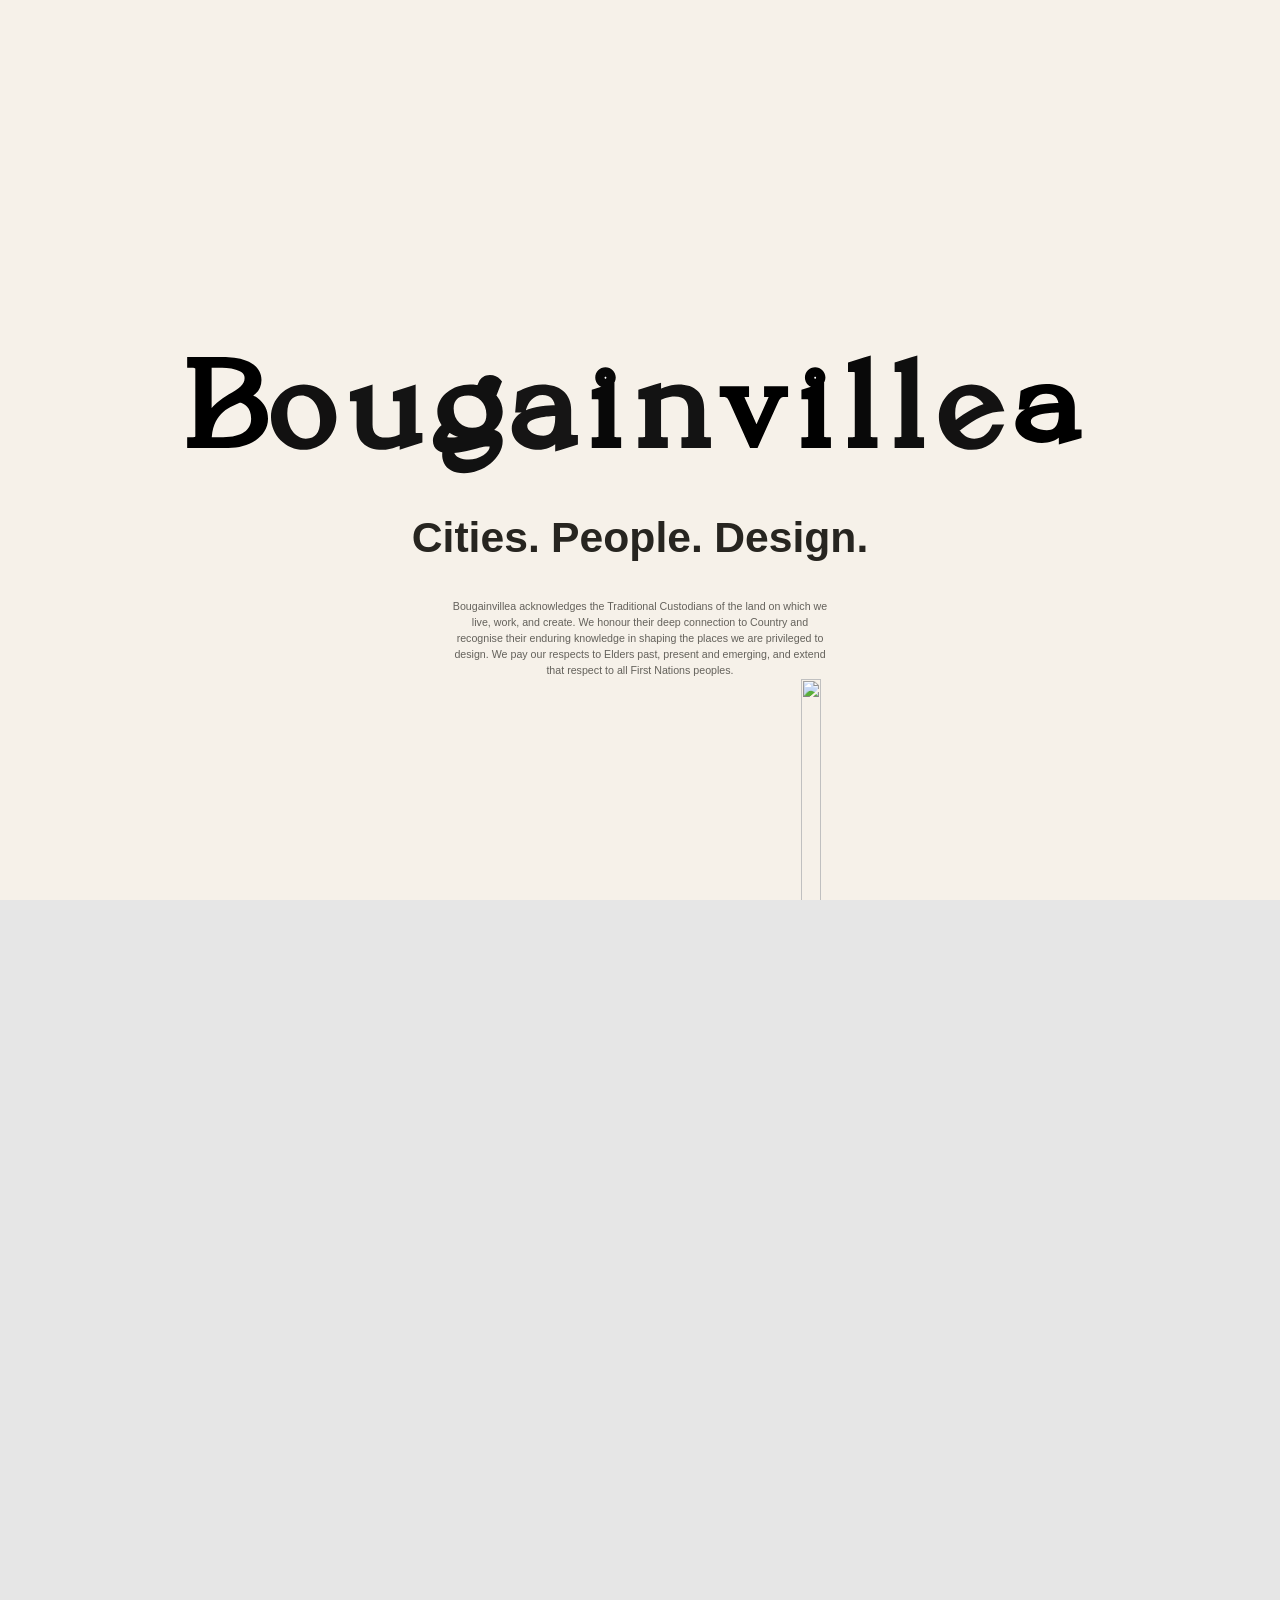
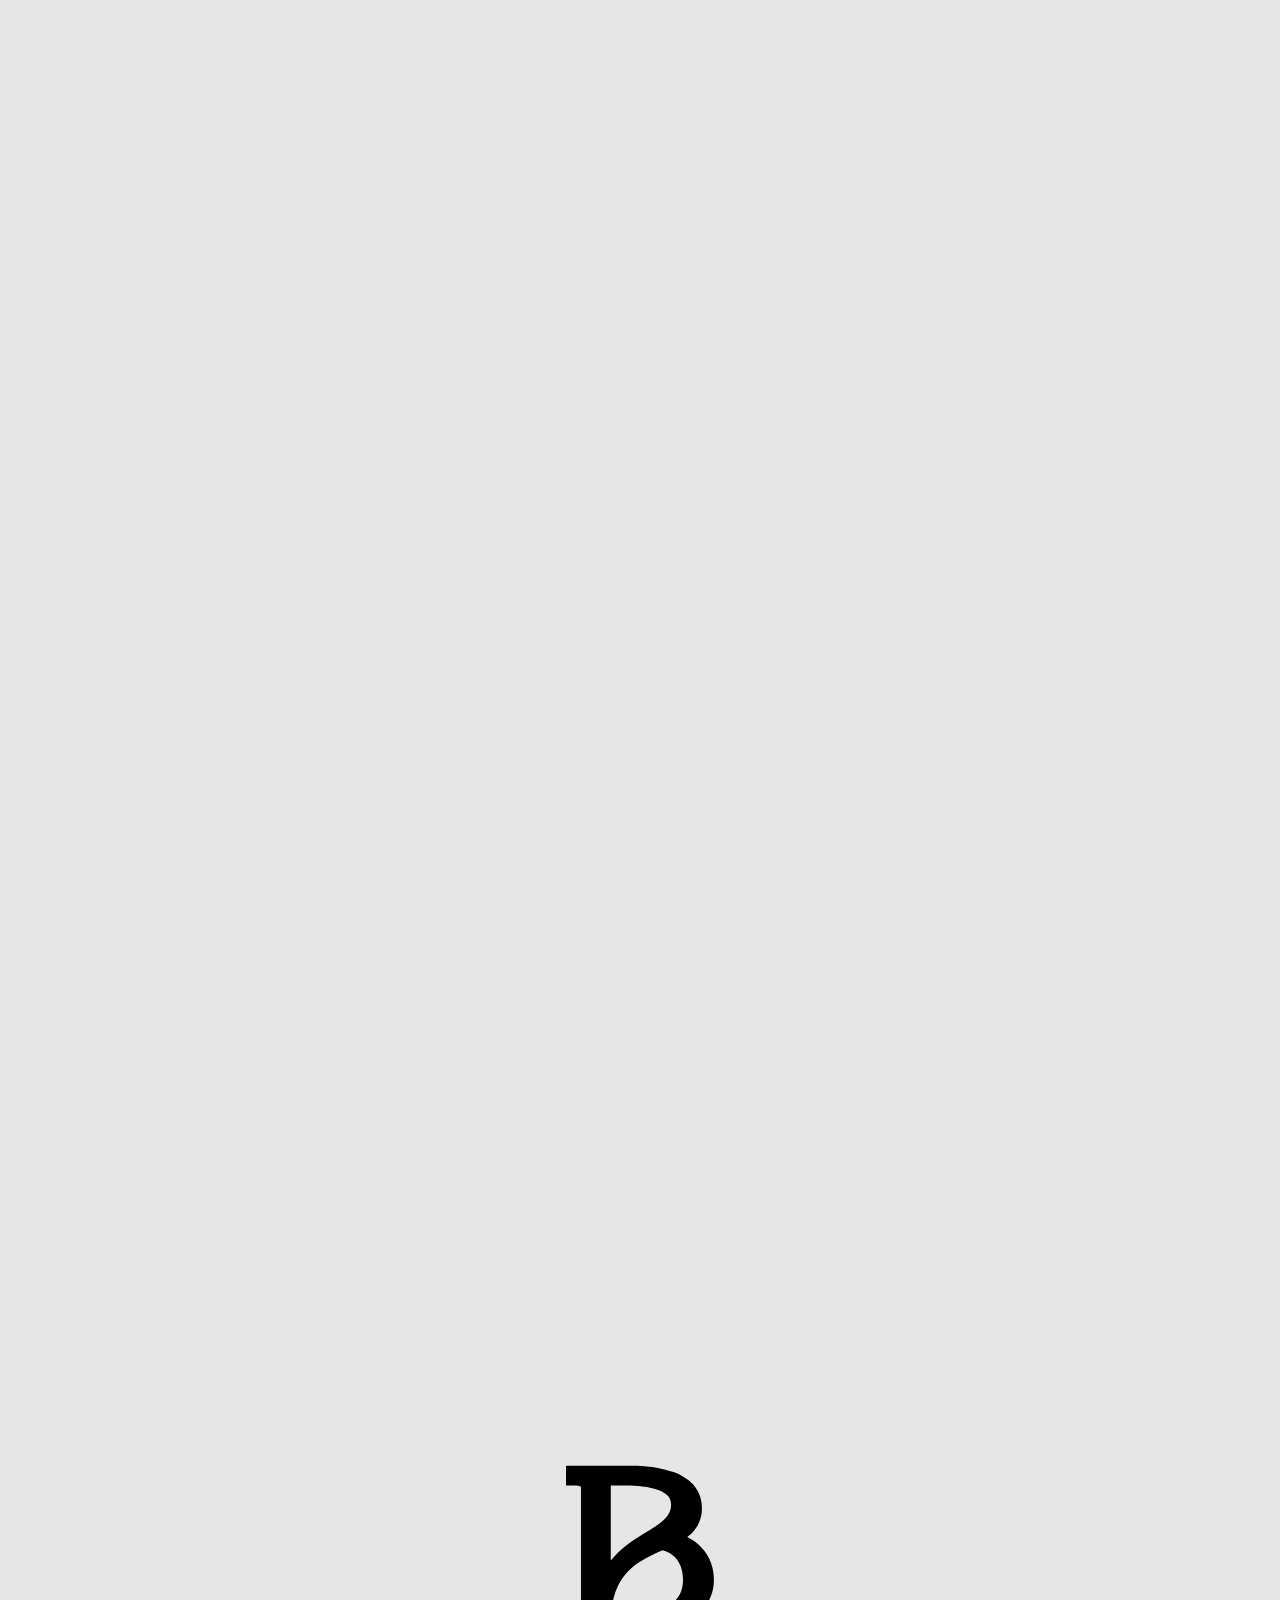
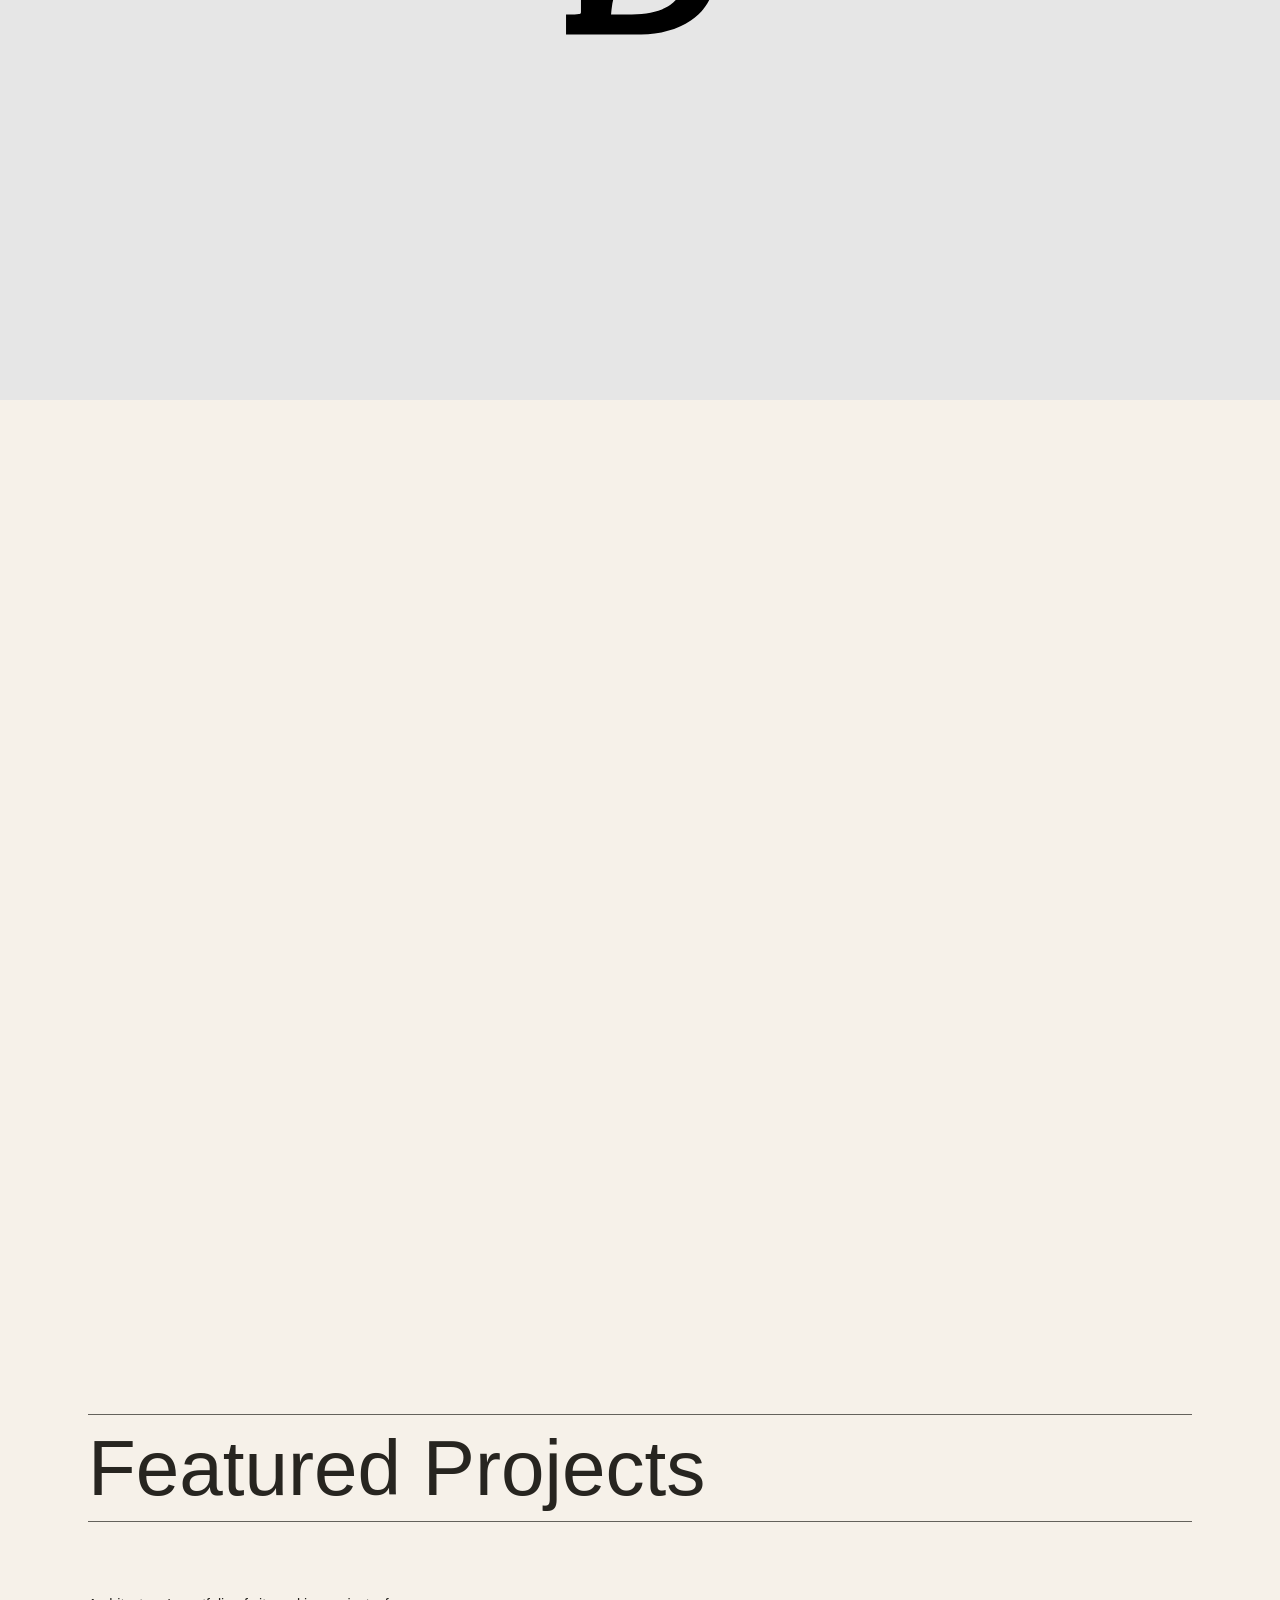
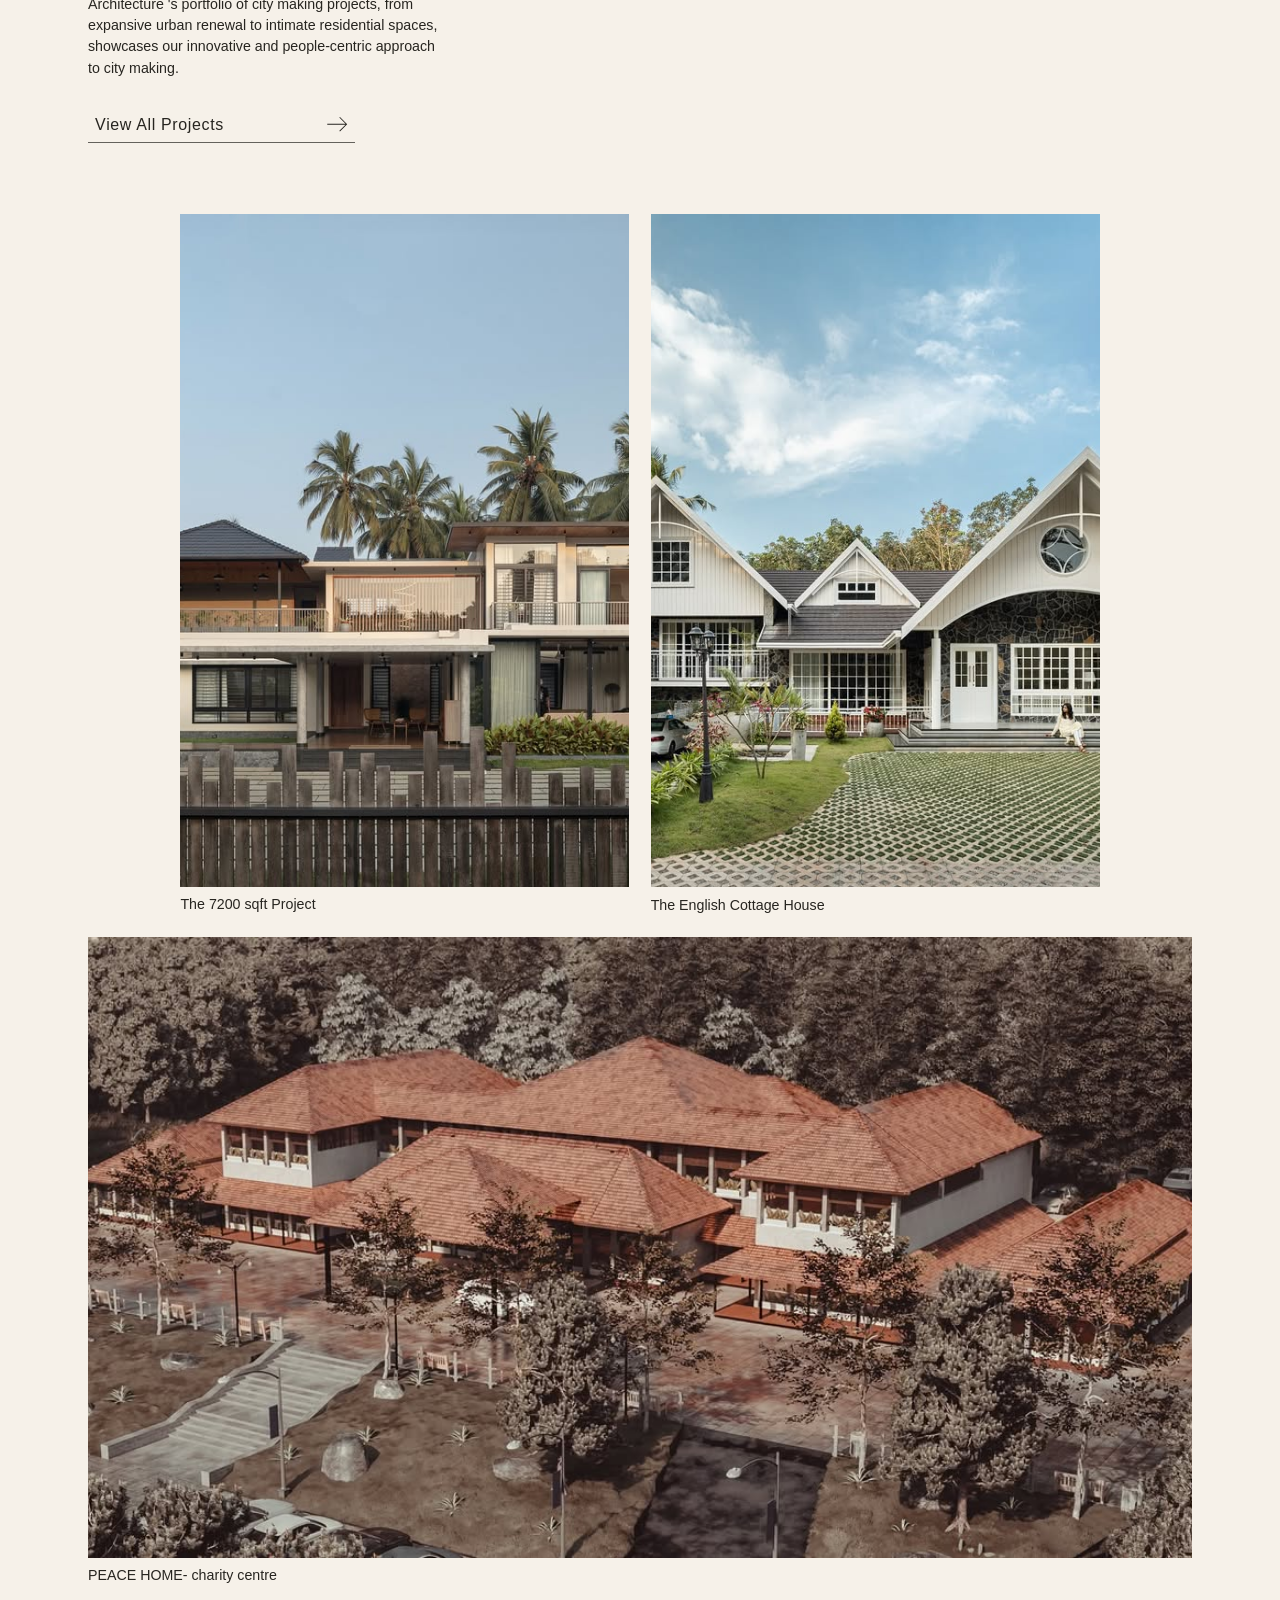
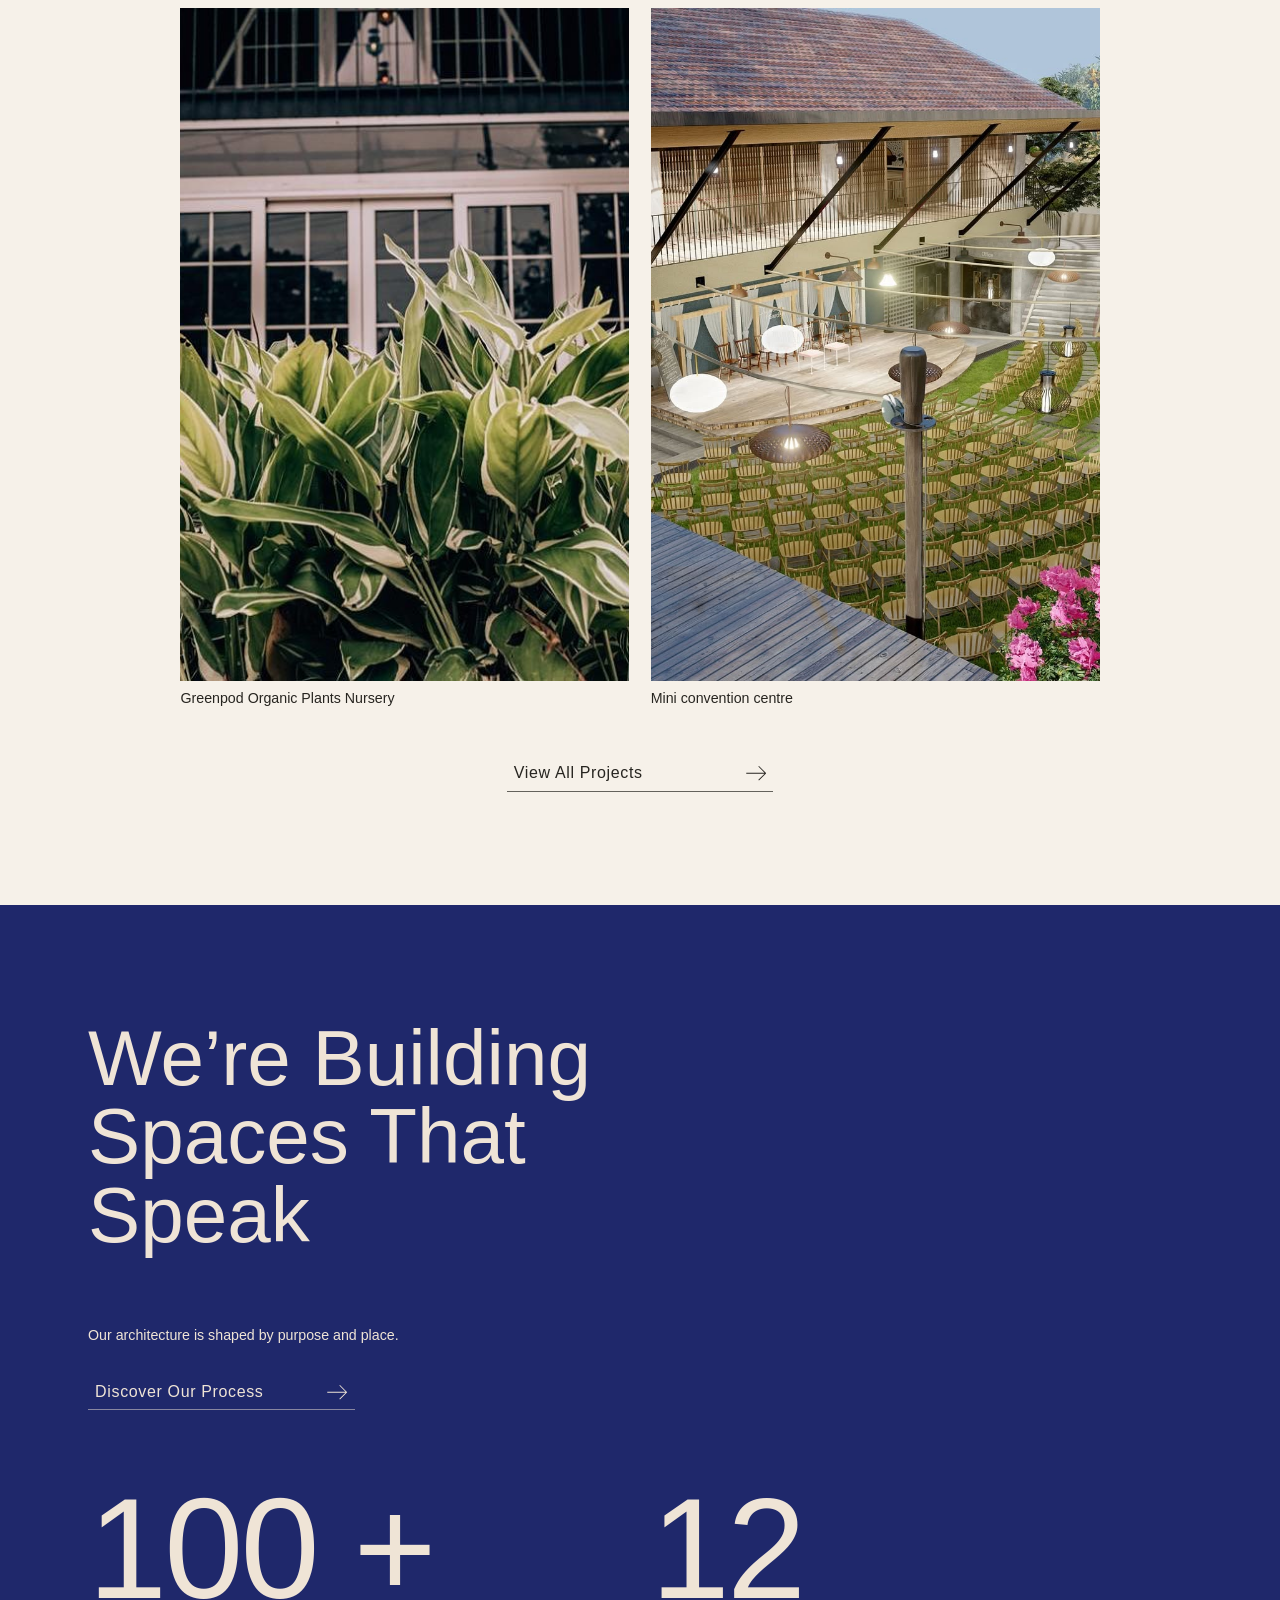
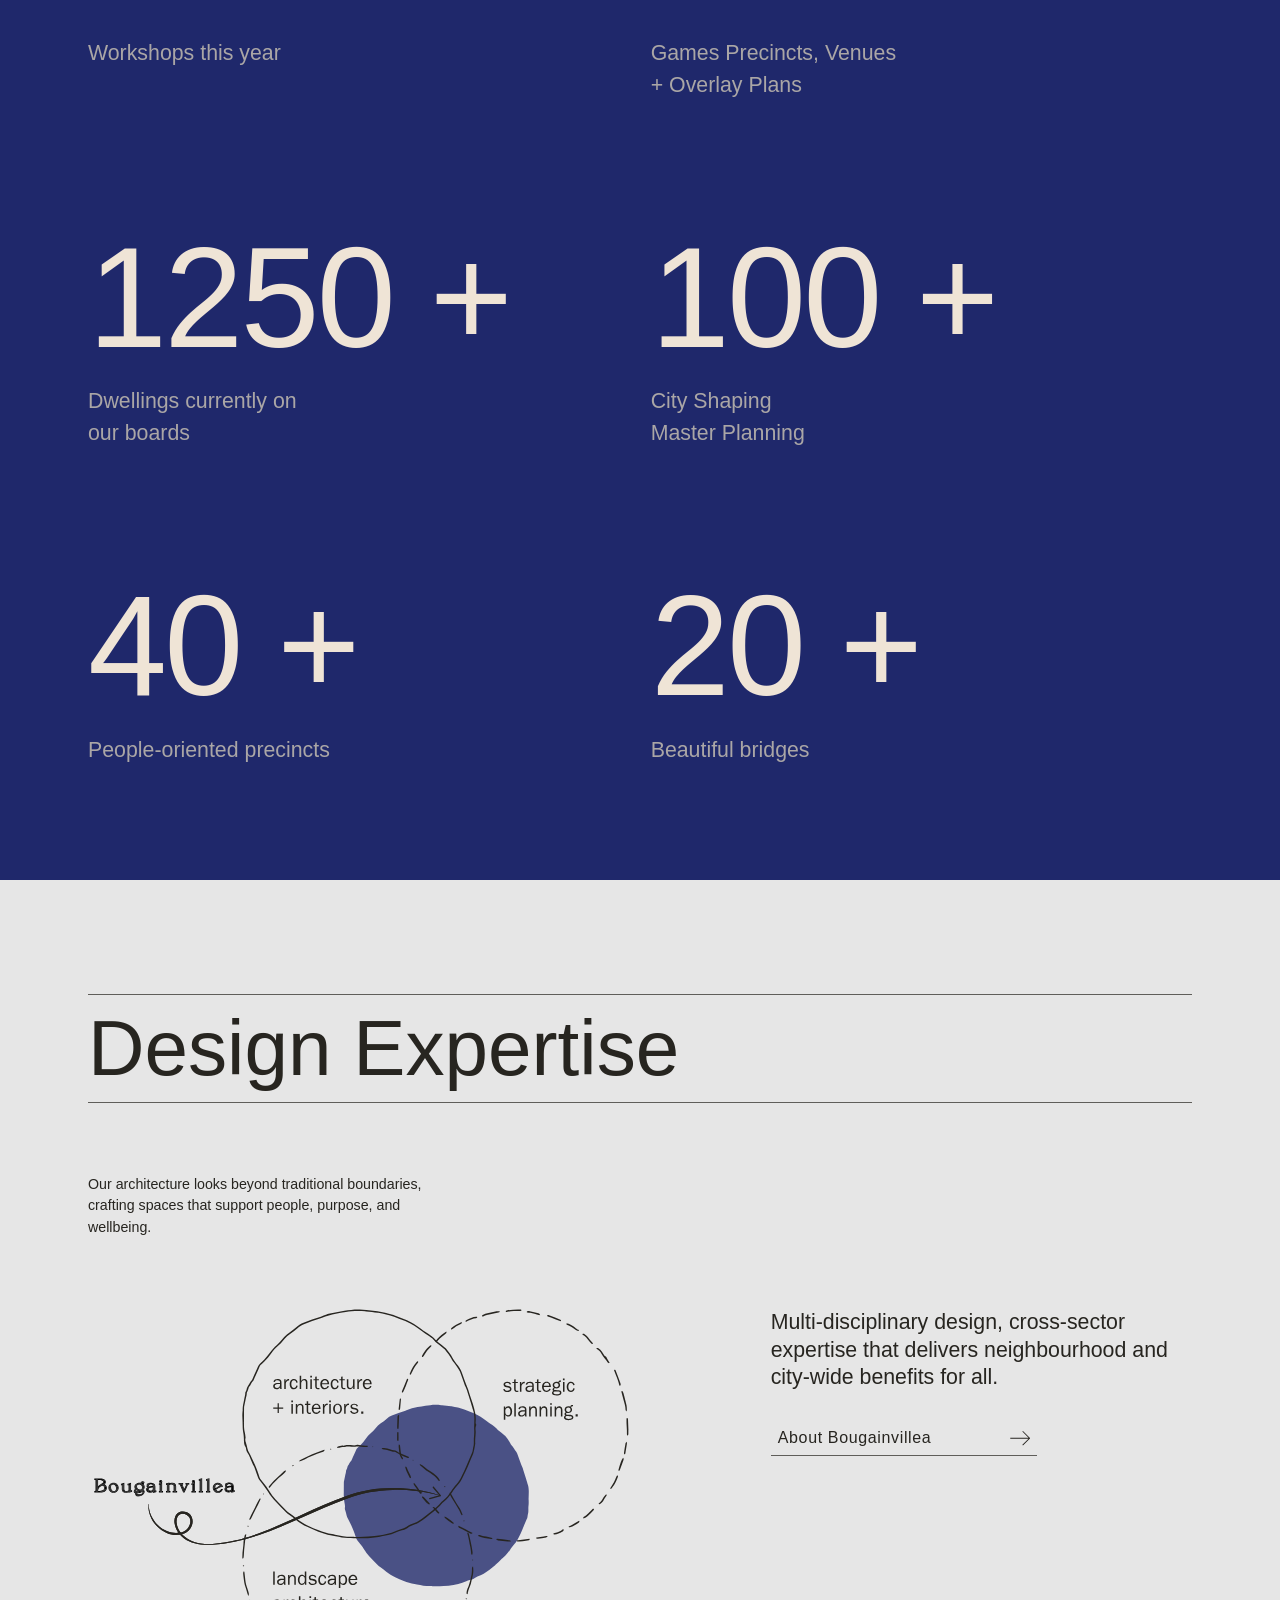
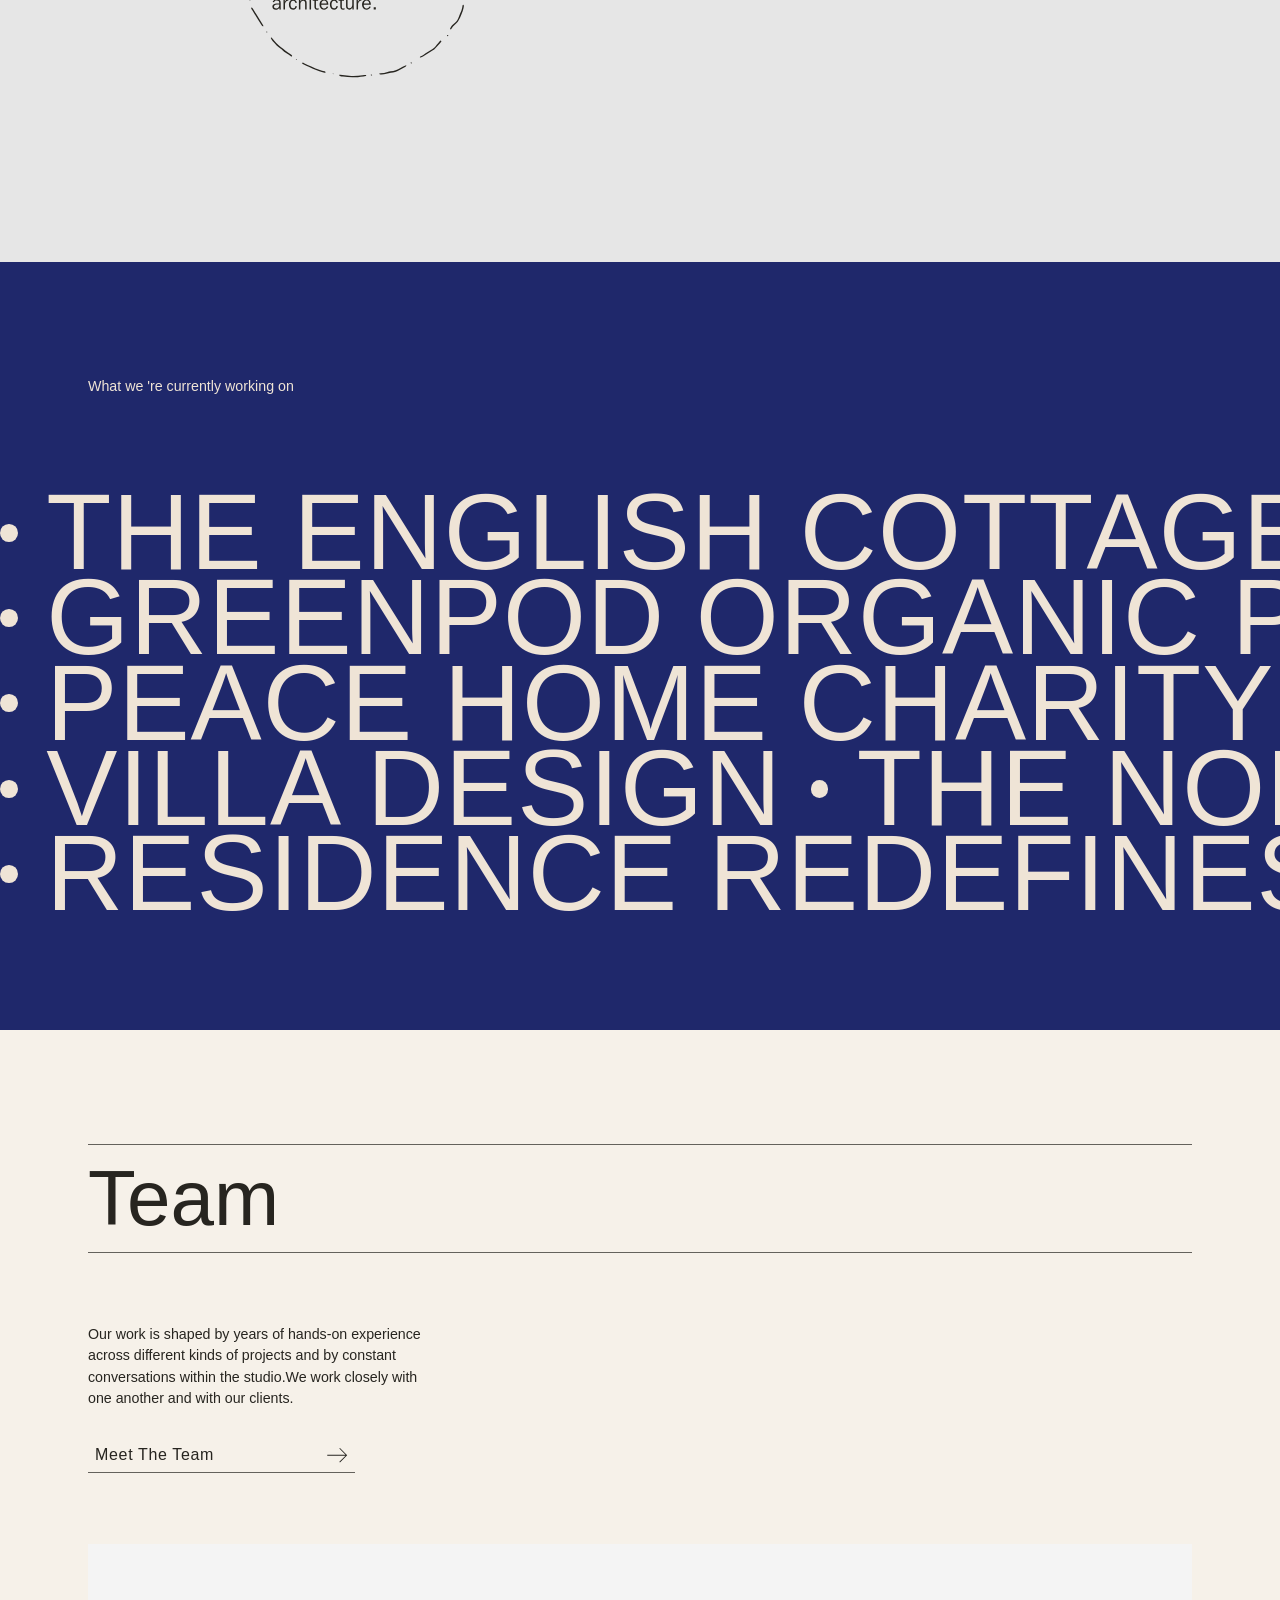
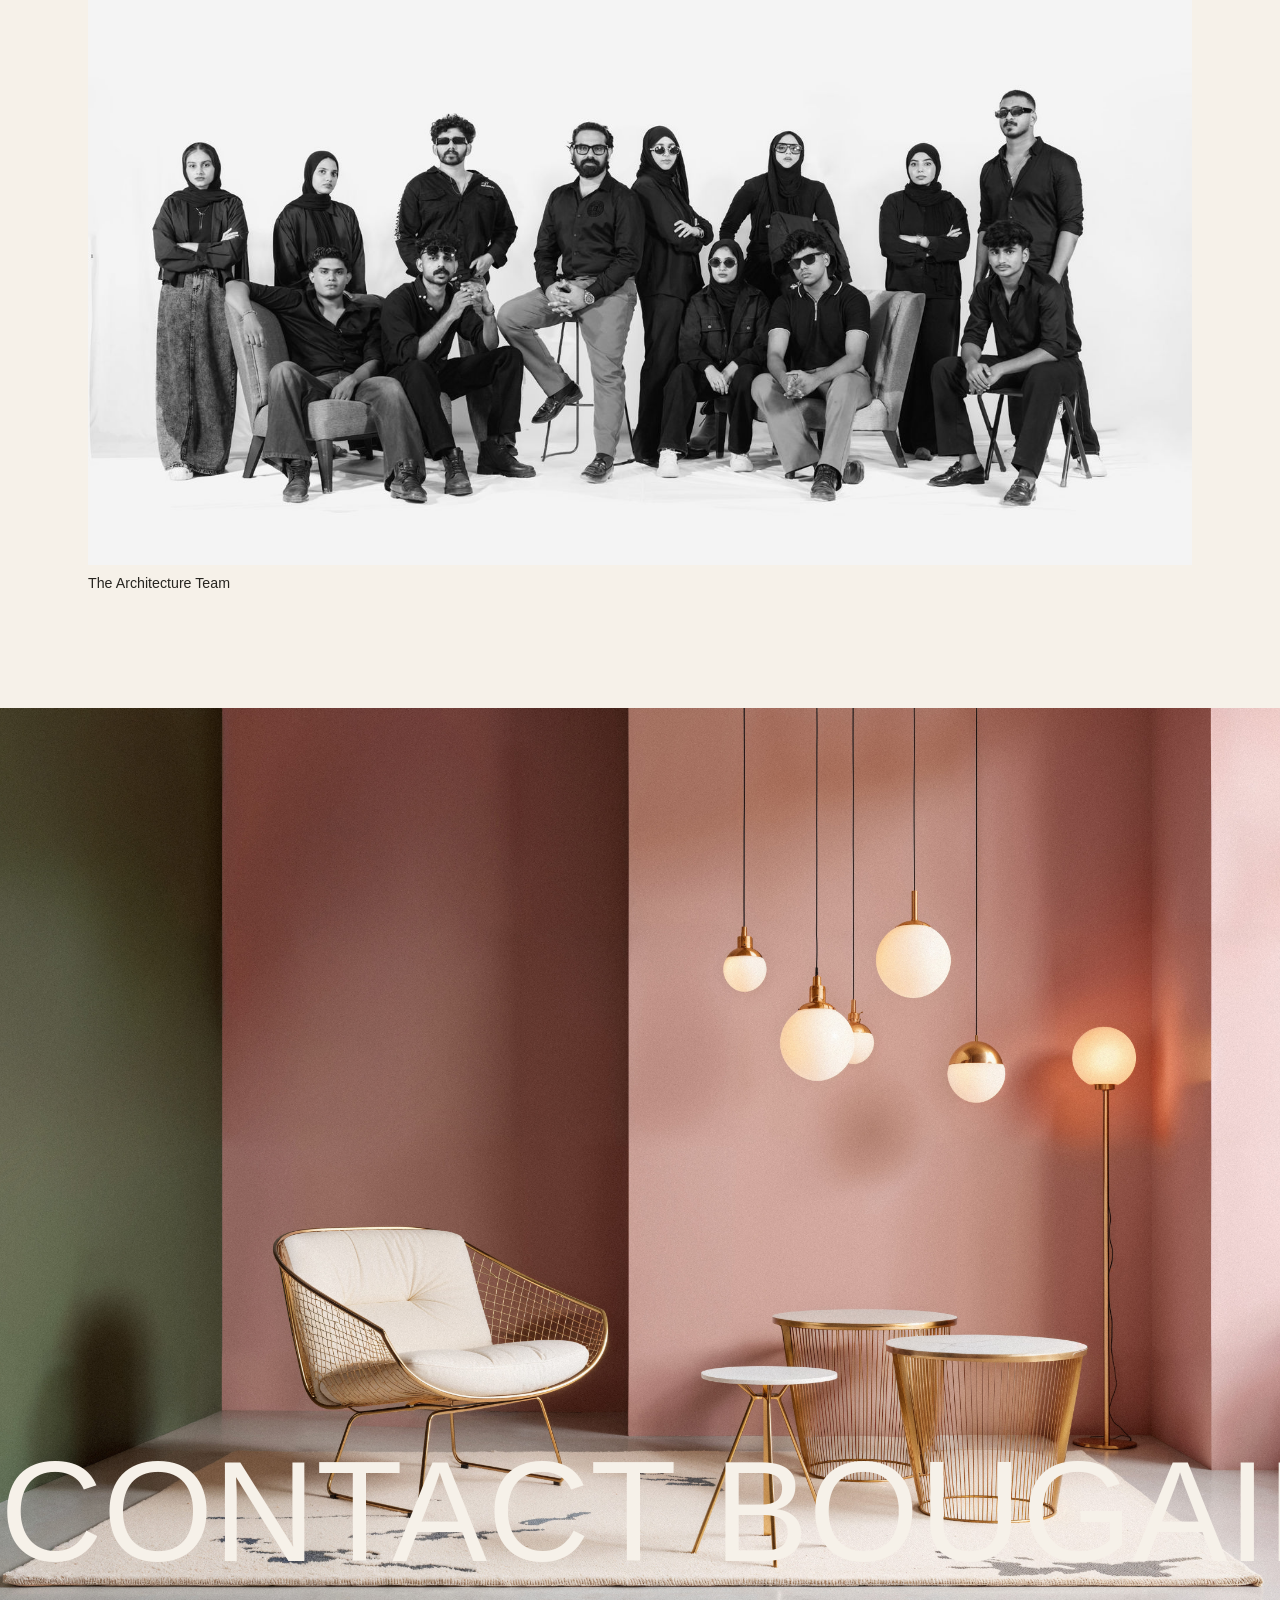
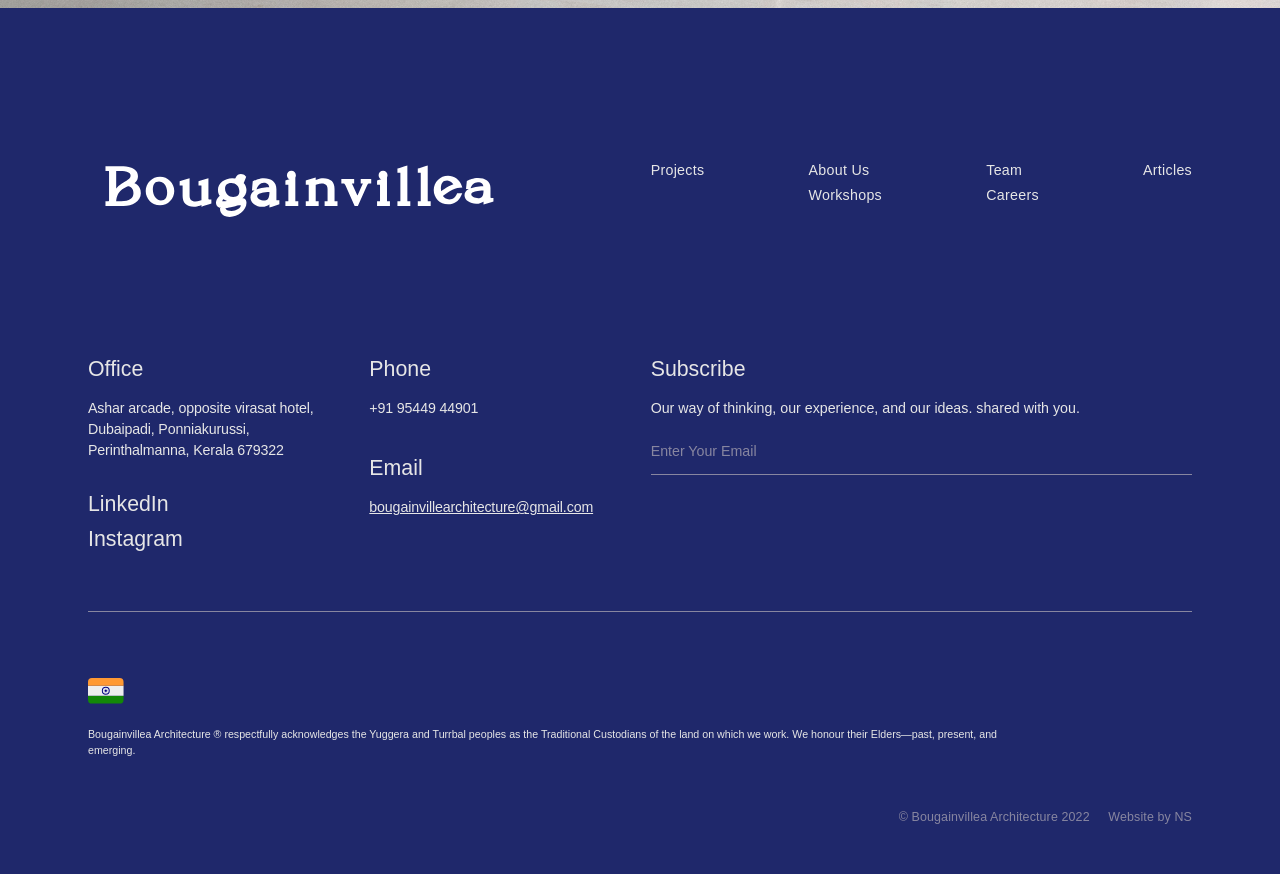
==== commit 4489866d: "video add" ====
--- a/index.html
+++ b/index.html
@@ -1002,7 +1002,7 @@
                         <div class="reveal_embed-contain">
                             <div class="reveal_embed w-embed w-iframe">
                                 <div style="padding:56.25% 0 0 0;position:relative;">
-                                    <iframe src="https://player.vimeo.com/video/877769402?background=1" loading="lazy"
+                                    <iframe src="video/archi-vid.mp4" loading="lazy"
                                         style="position:absolute;top:0;left:0;width:100%;height:100%;" frameborder="0"
                                         allow="autoplay; fullscreen" allowfullscreen></iframe>
                                 </div>
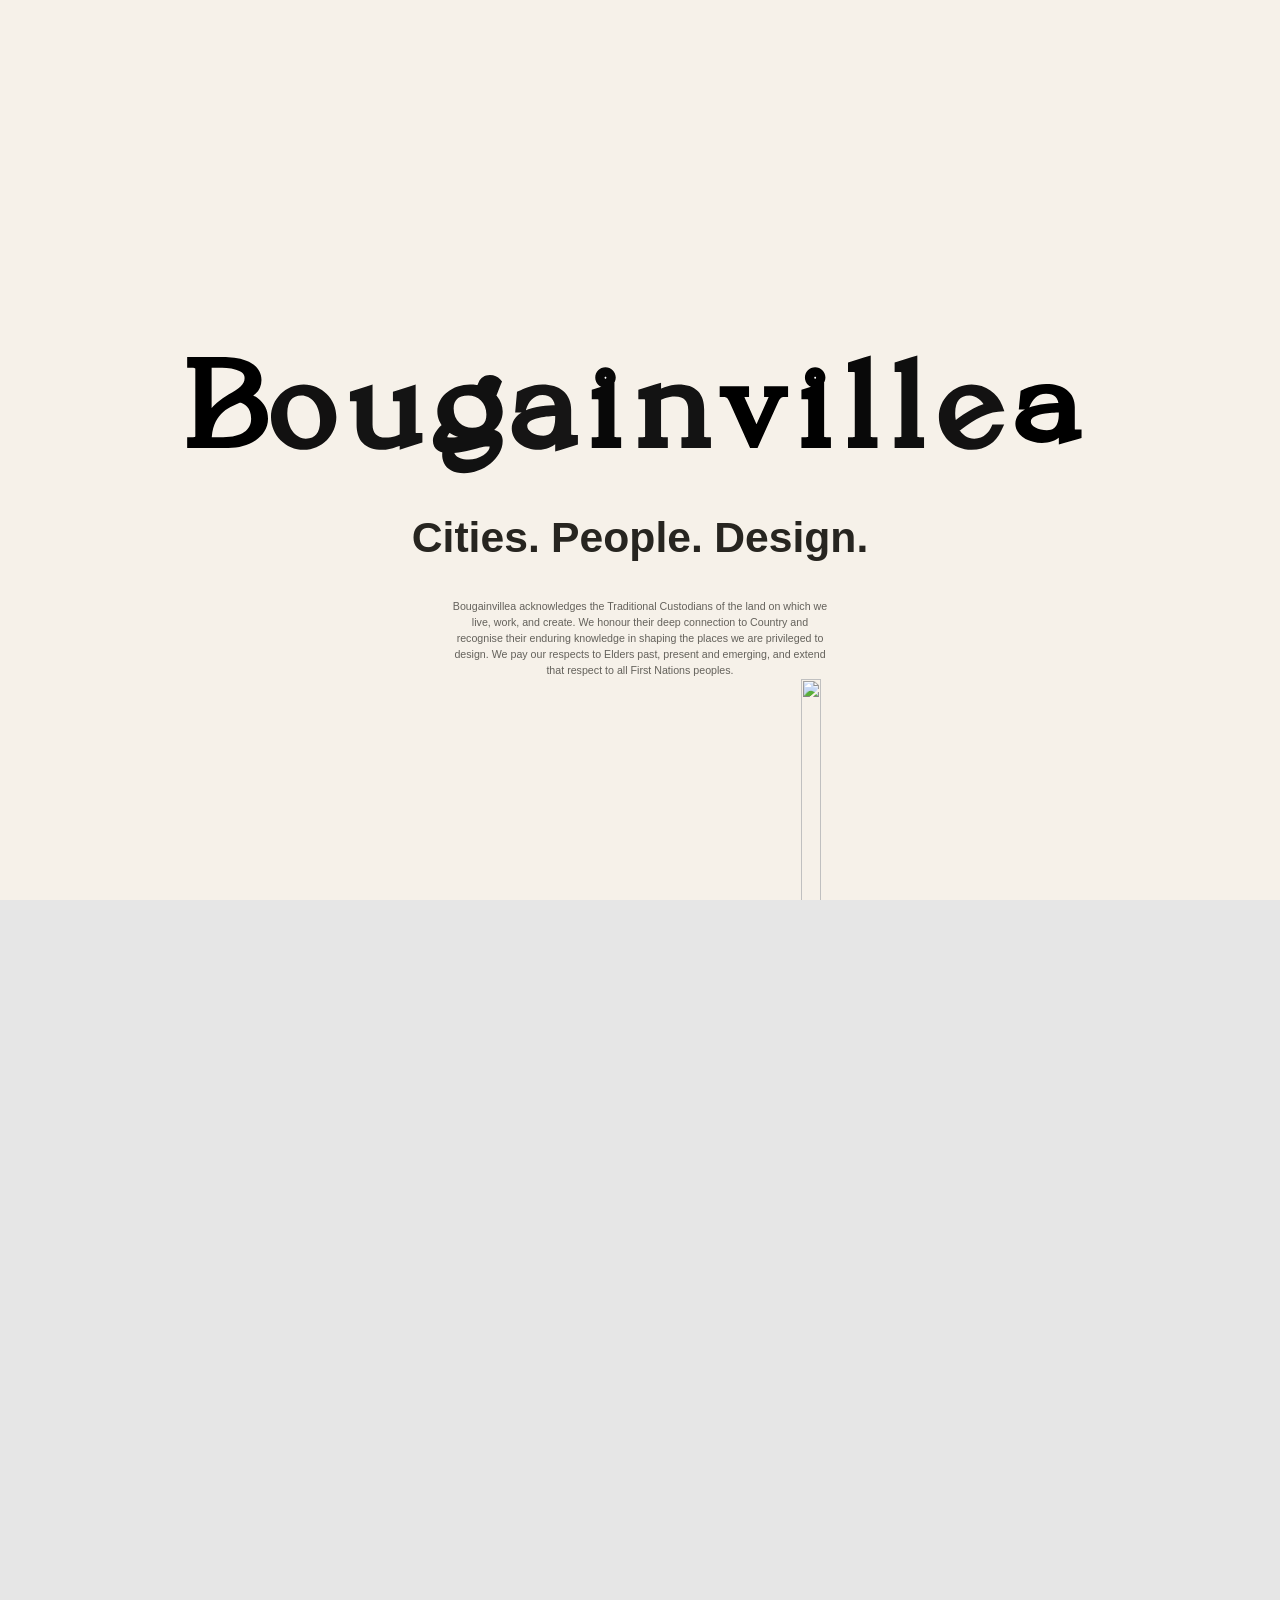
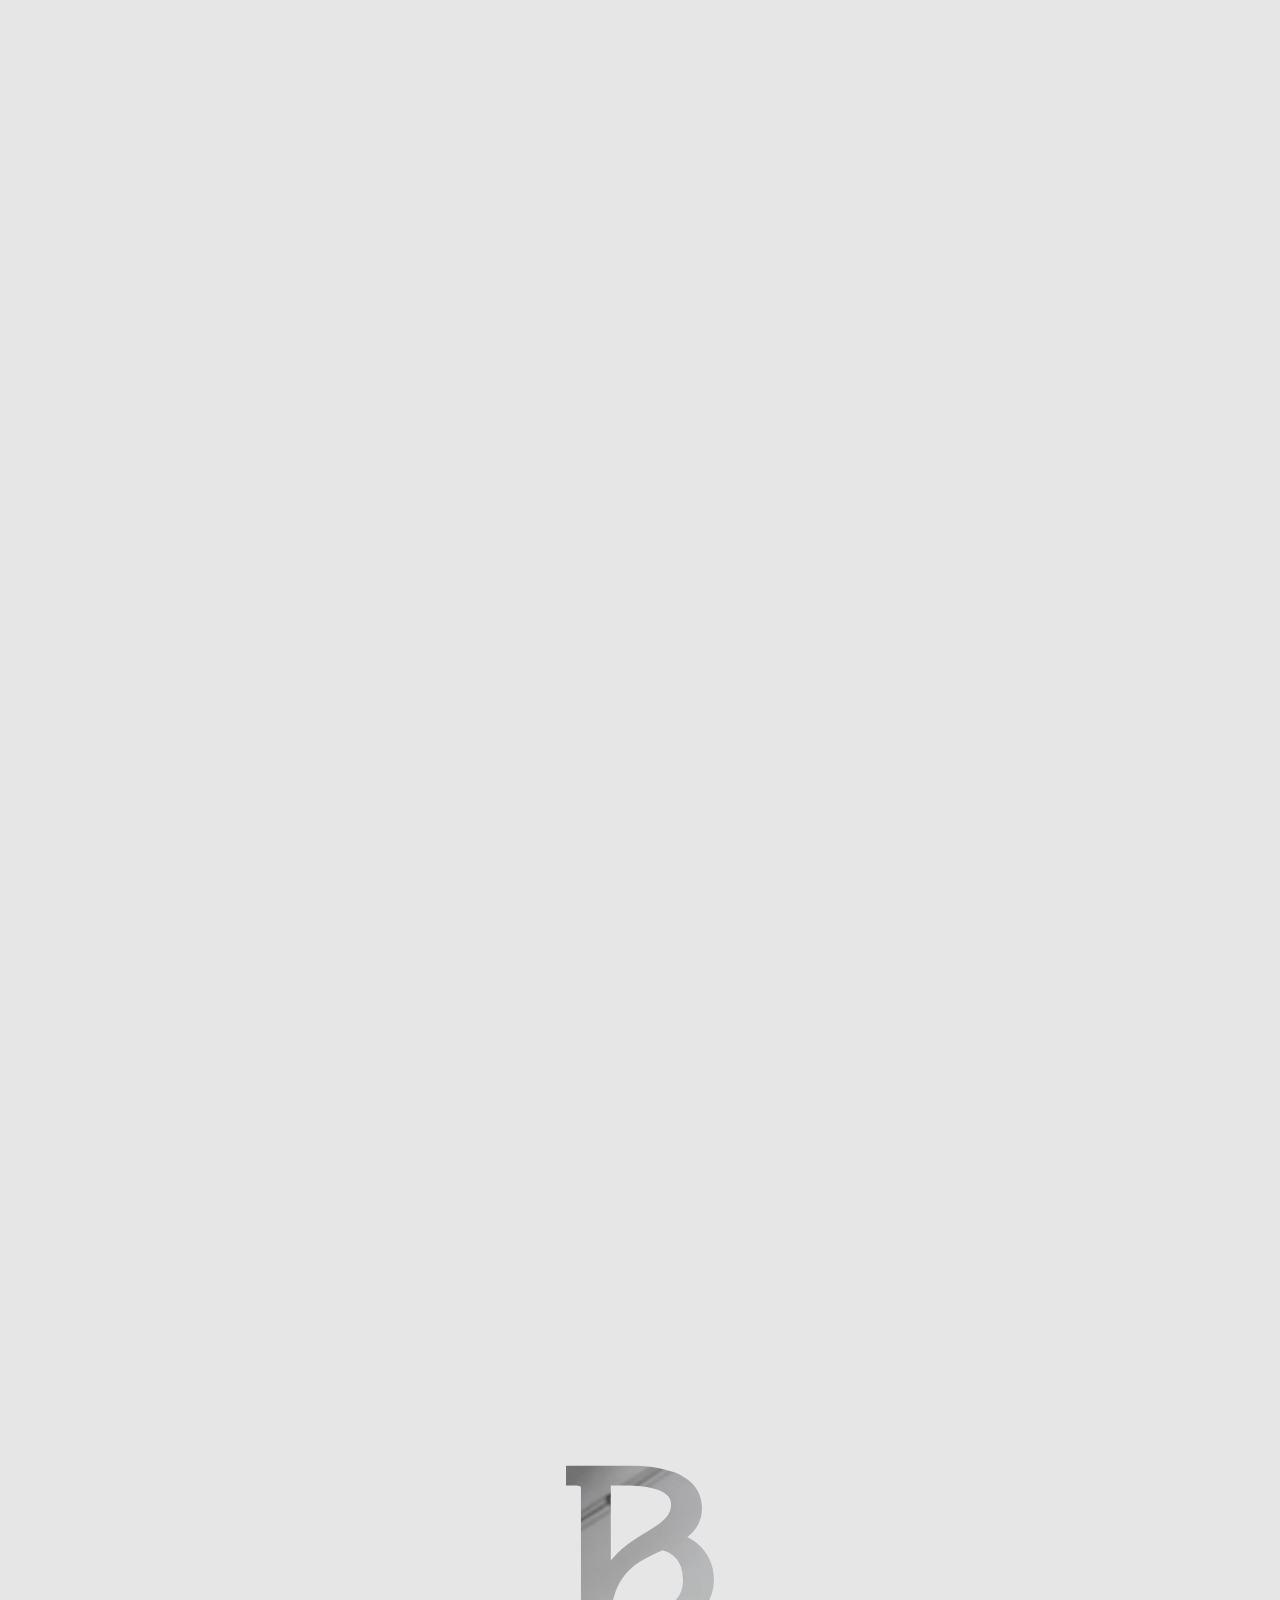
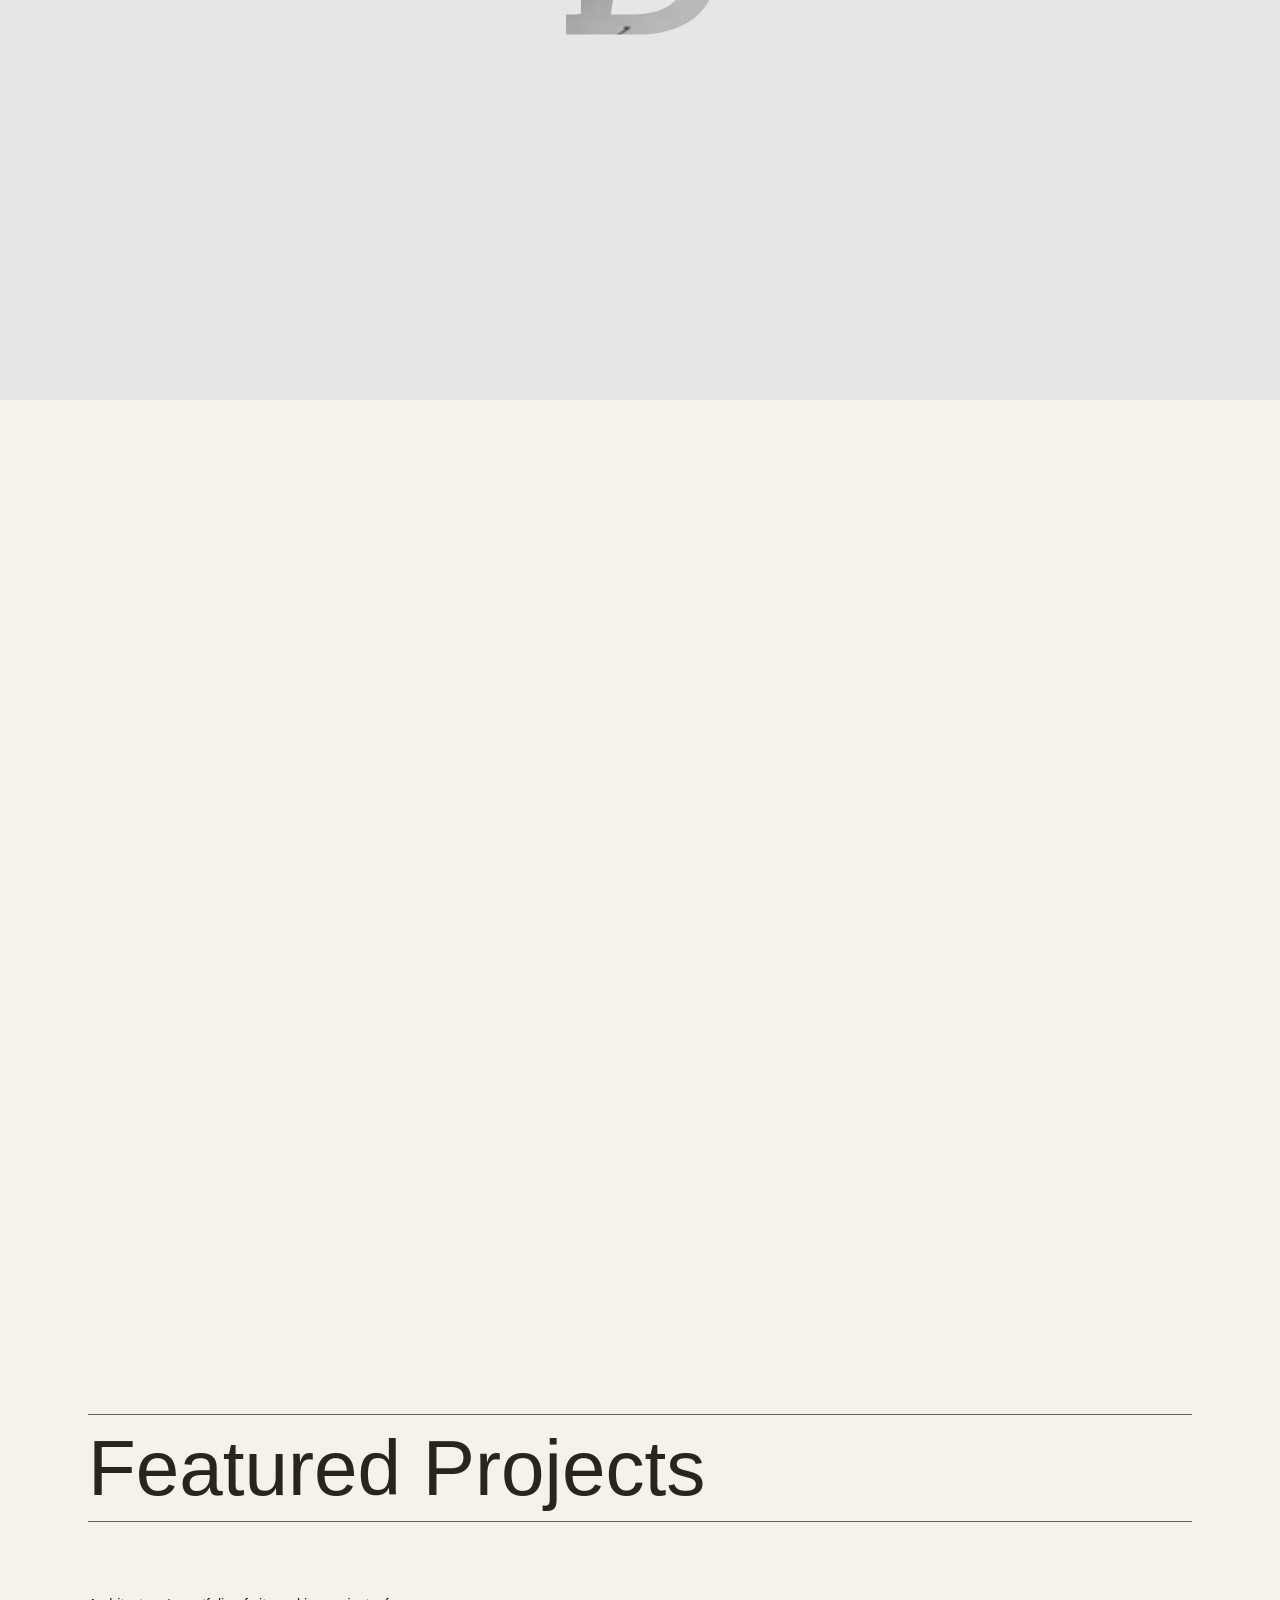
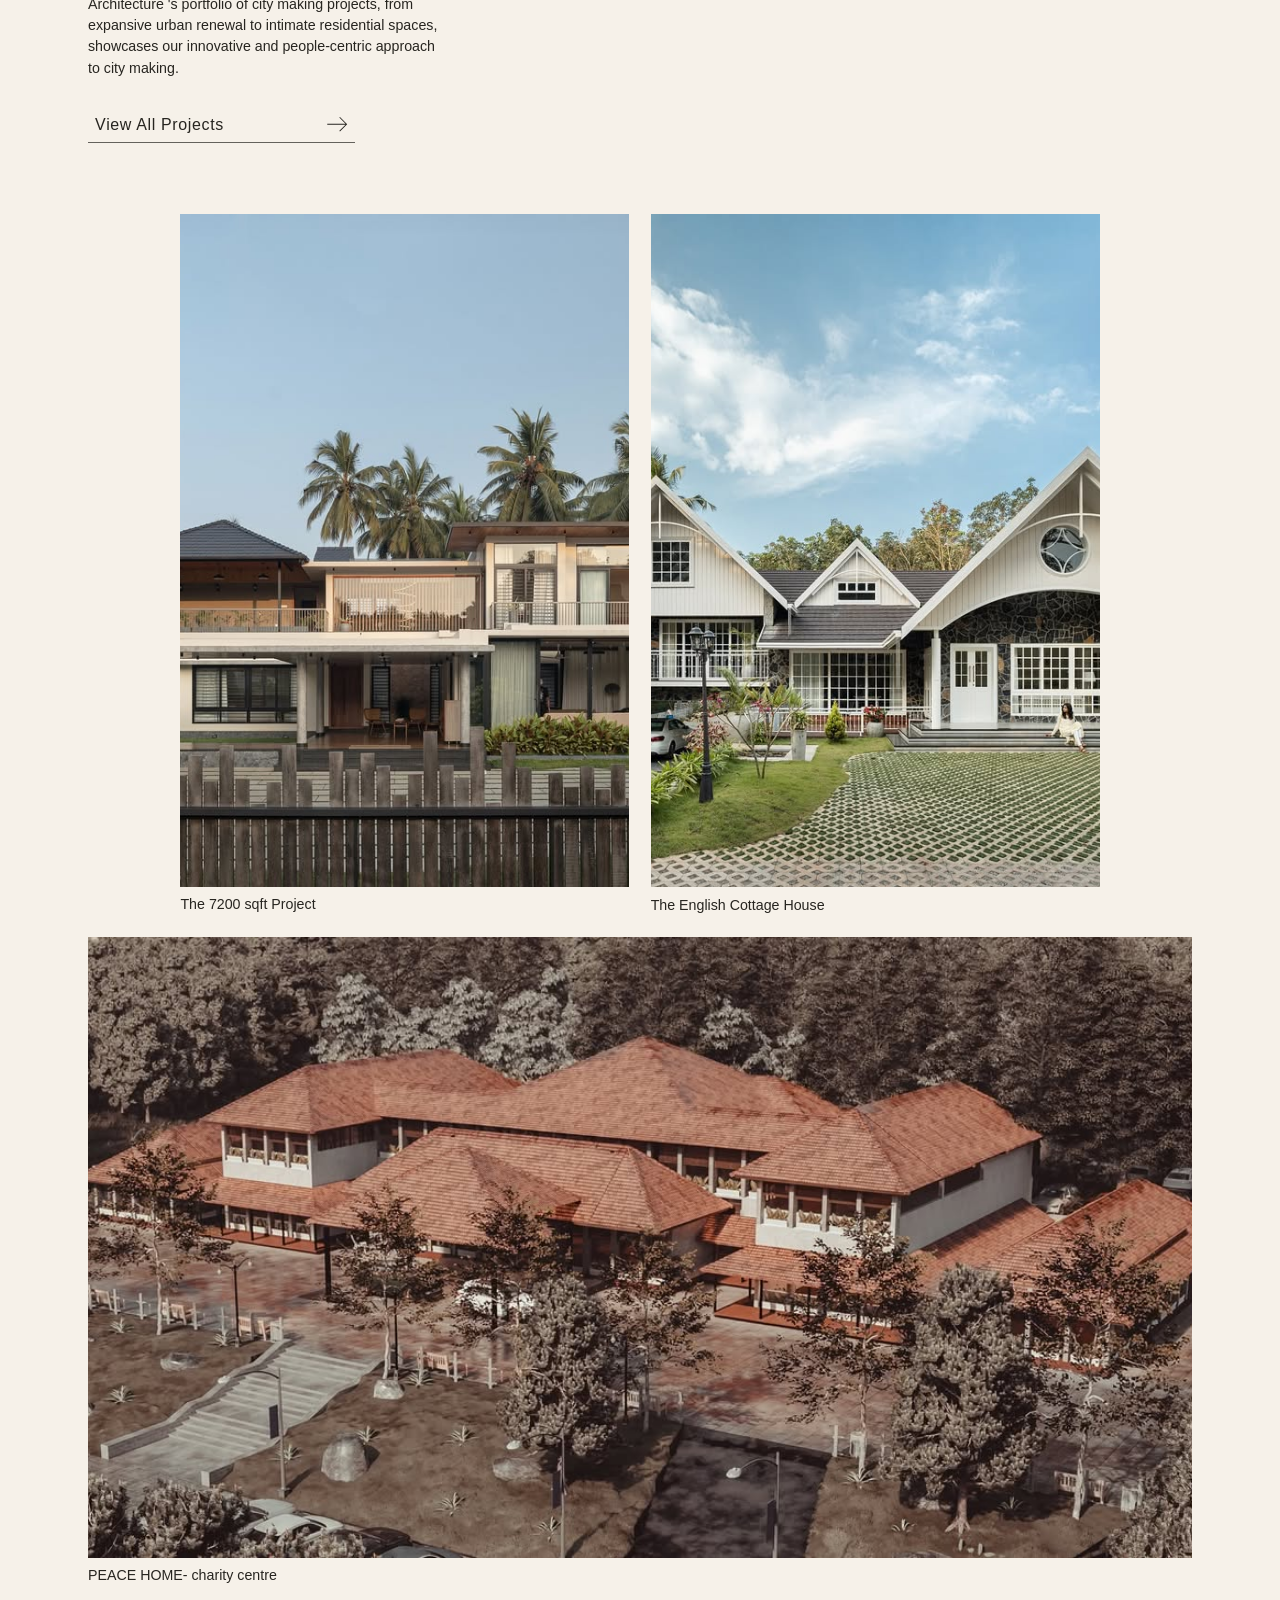
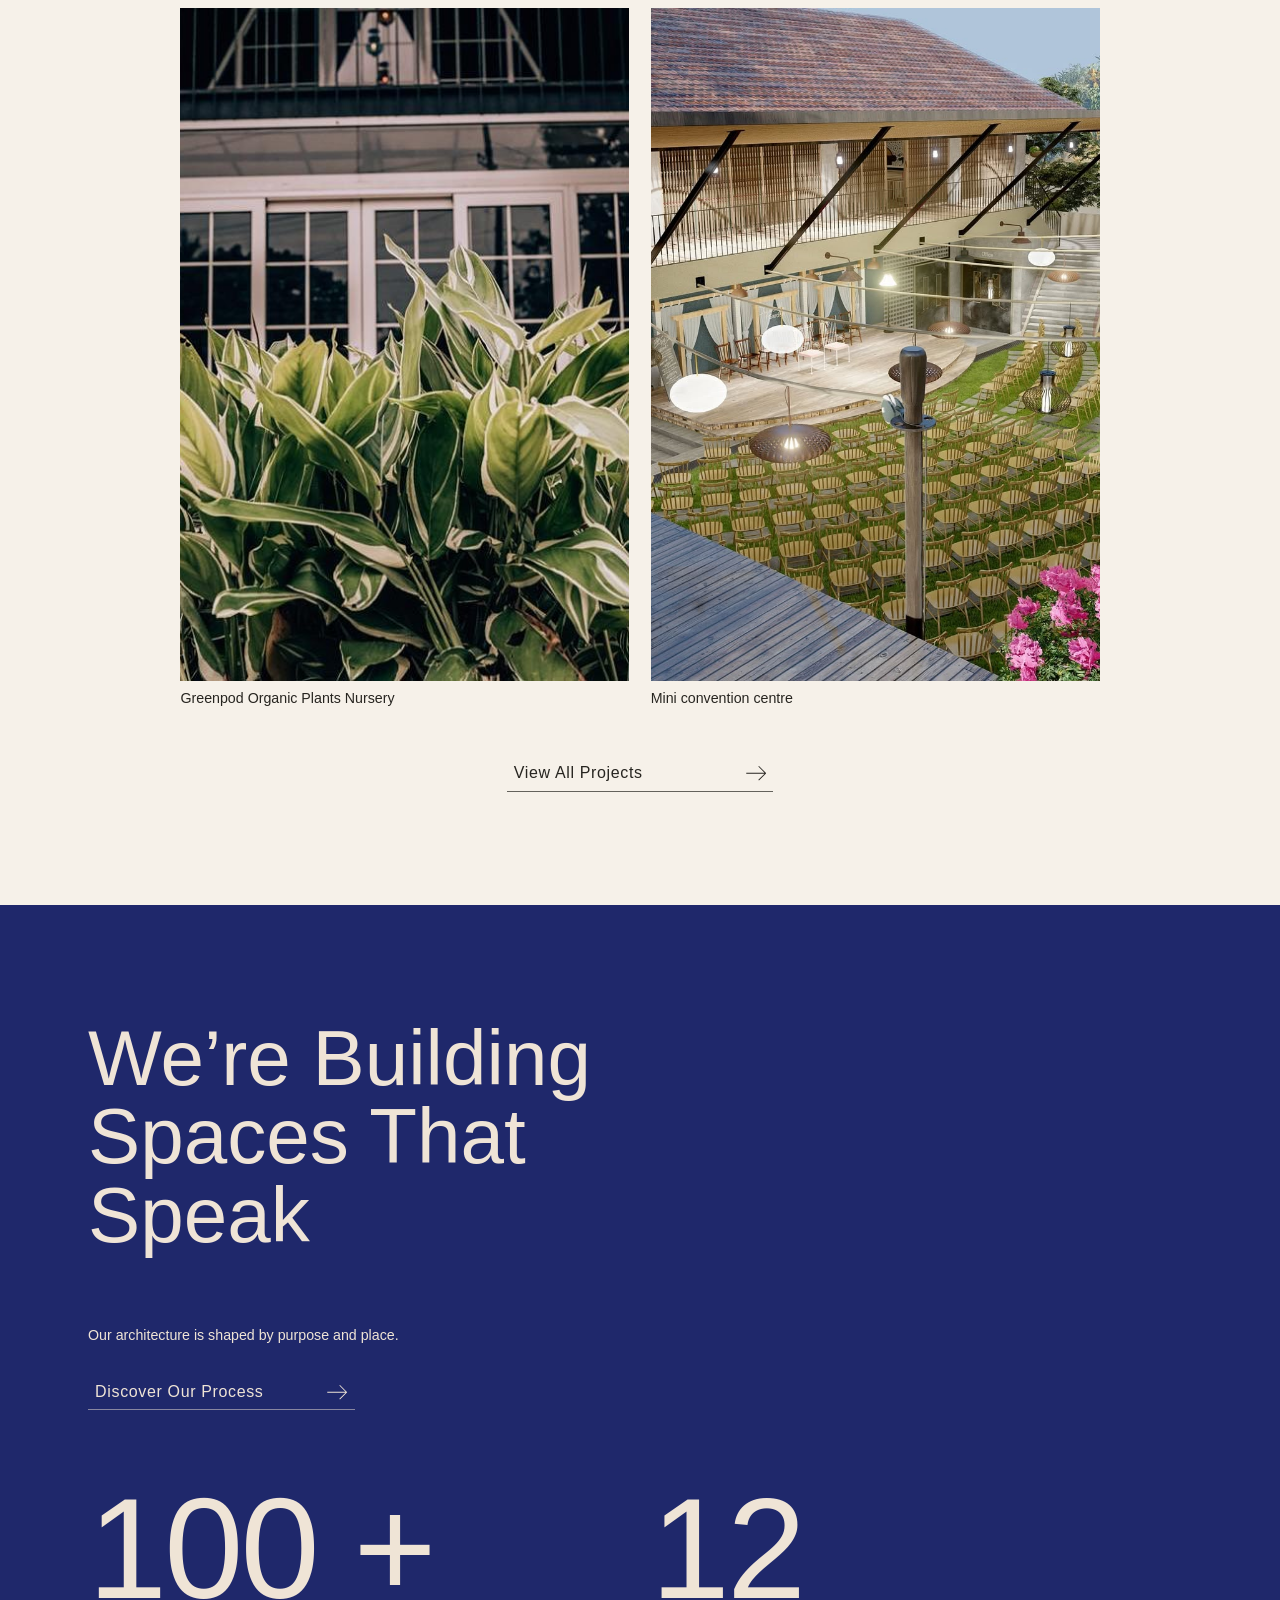
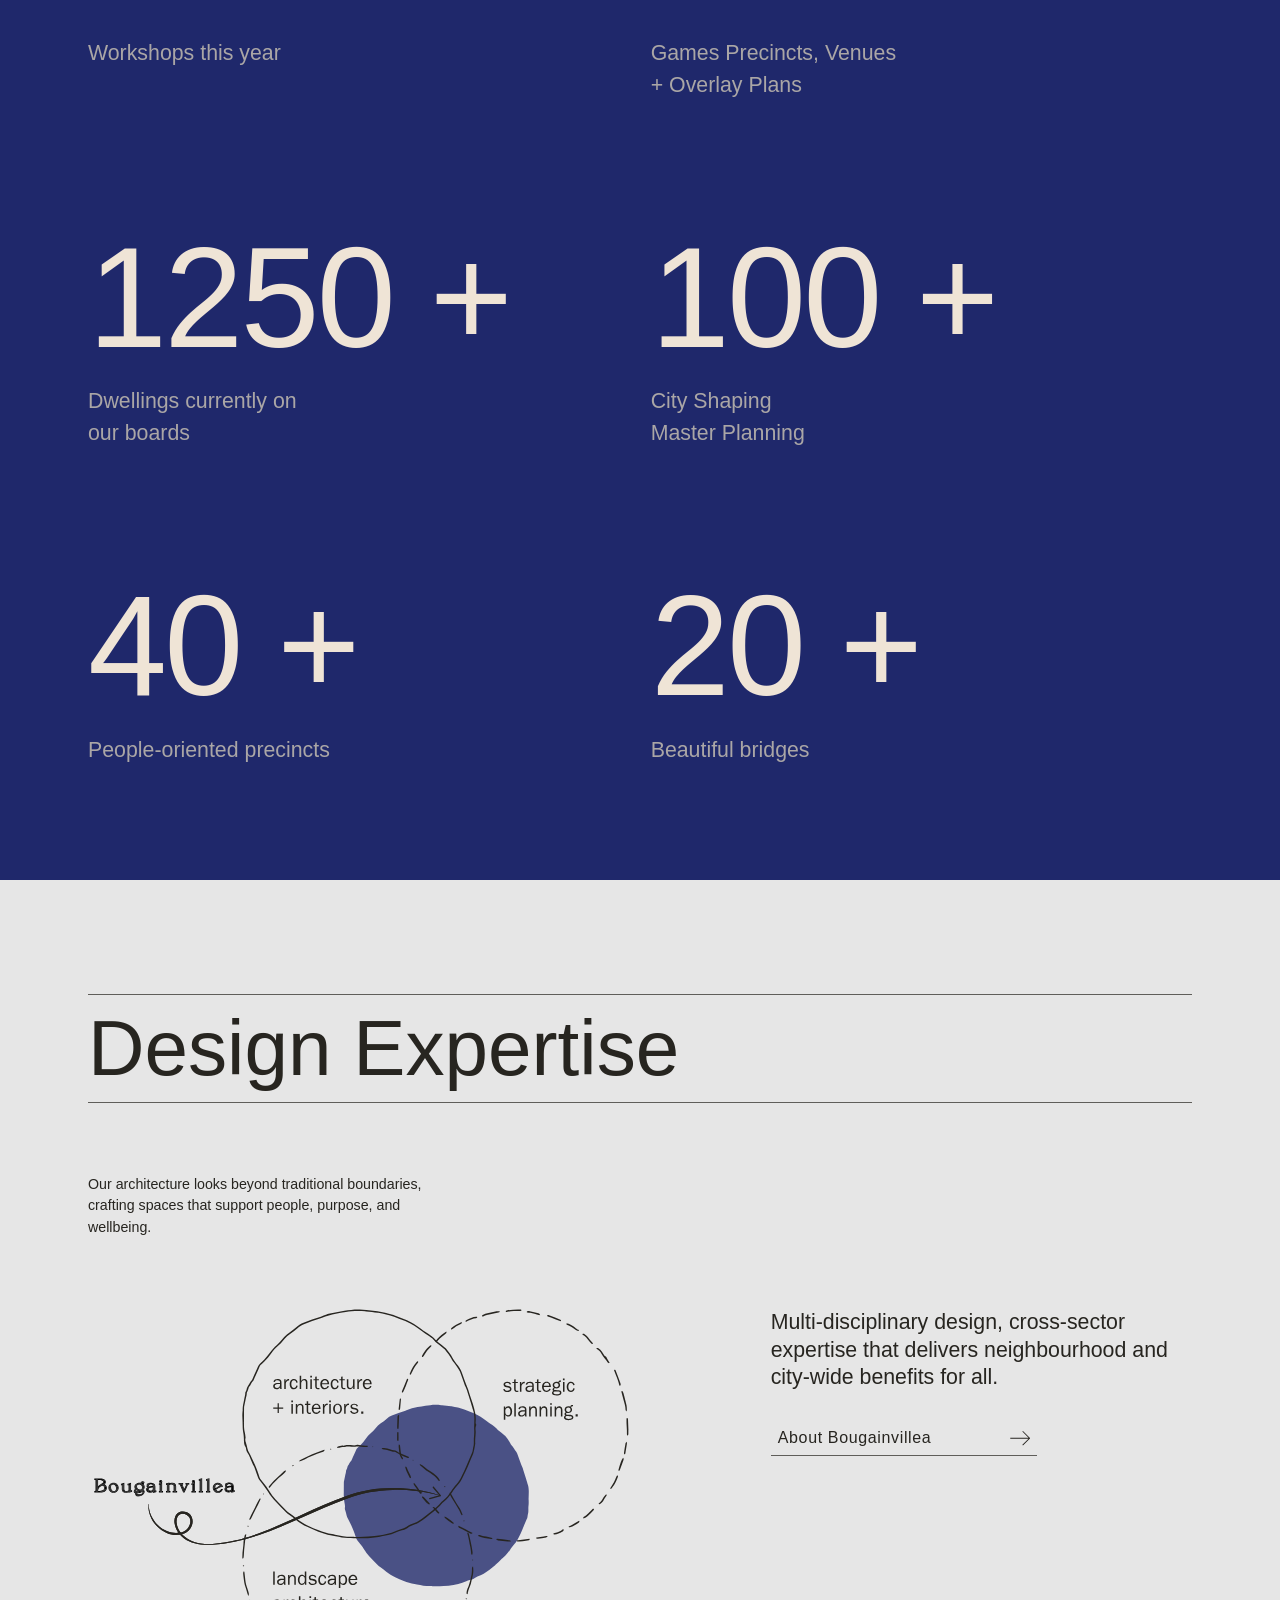
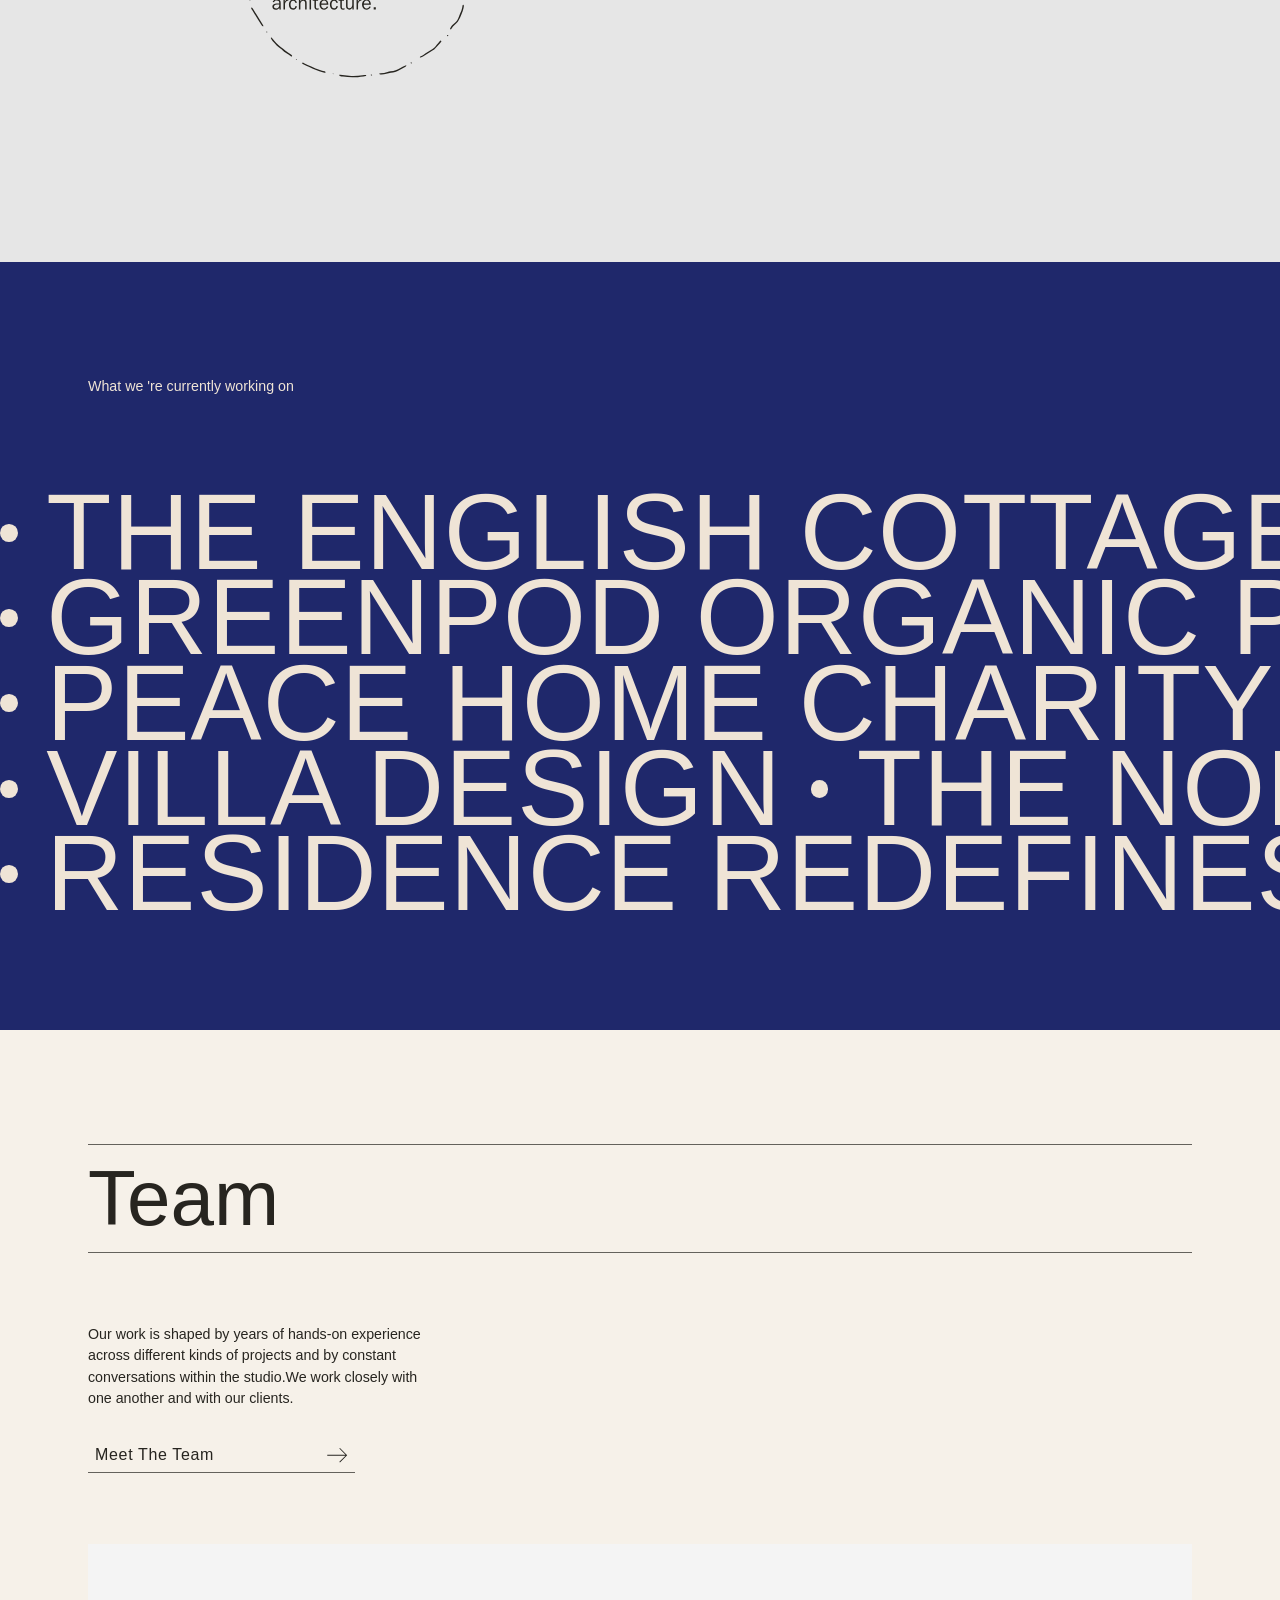
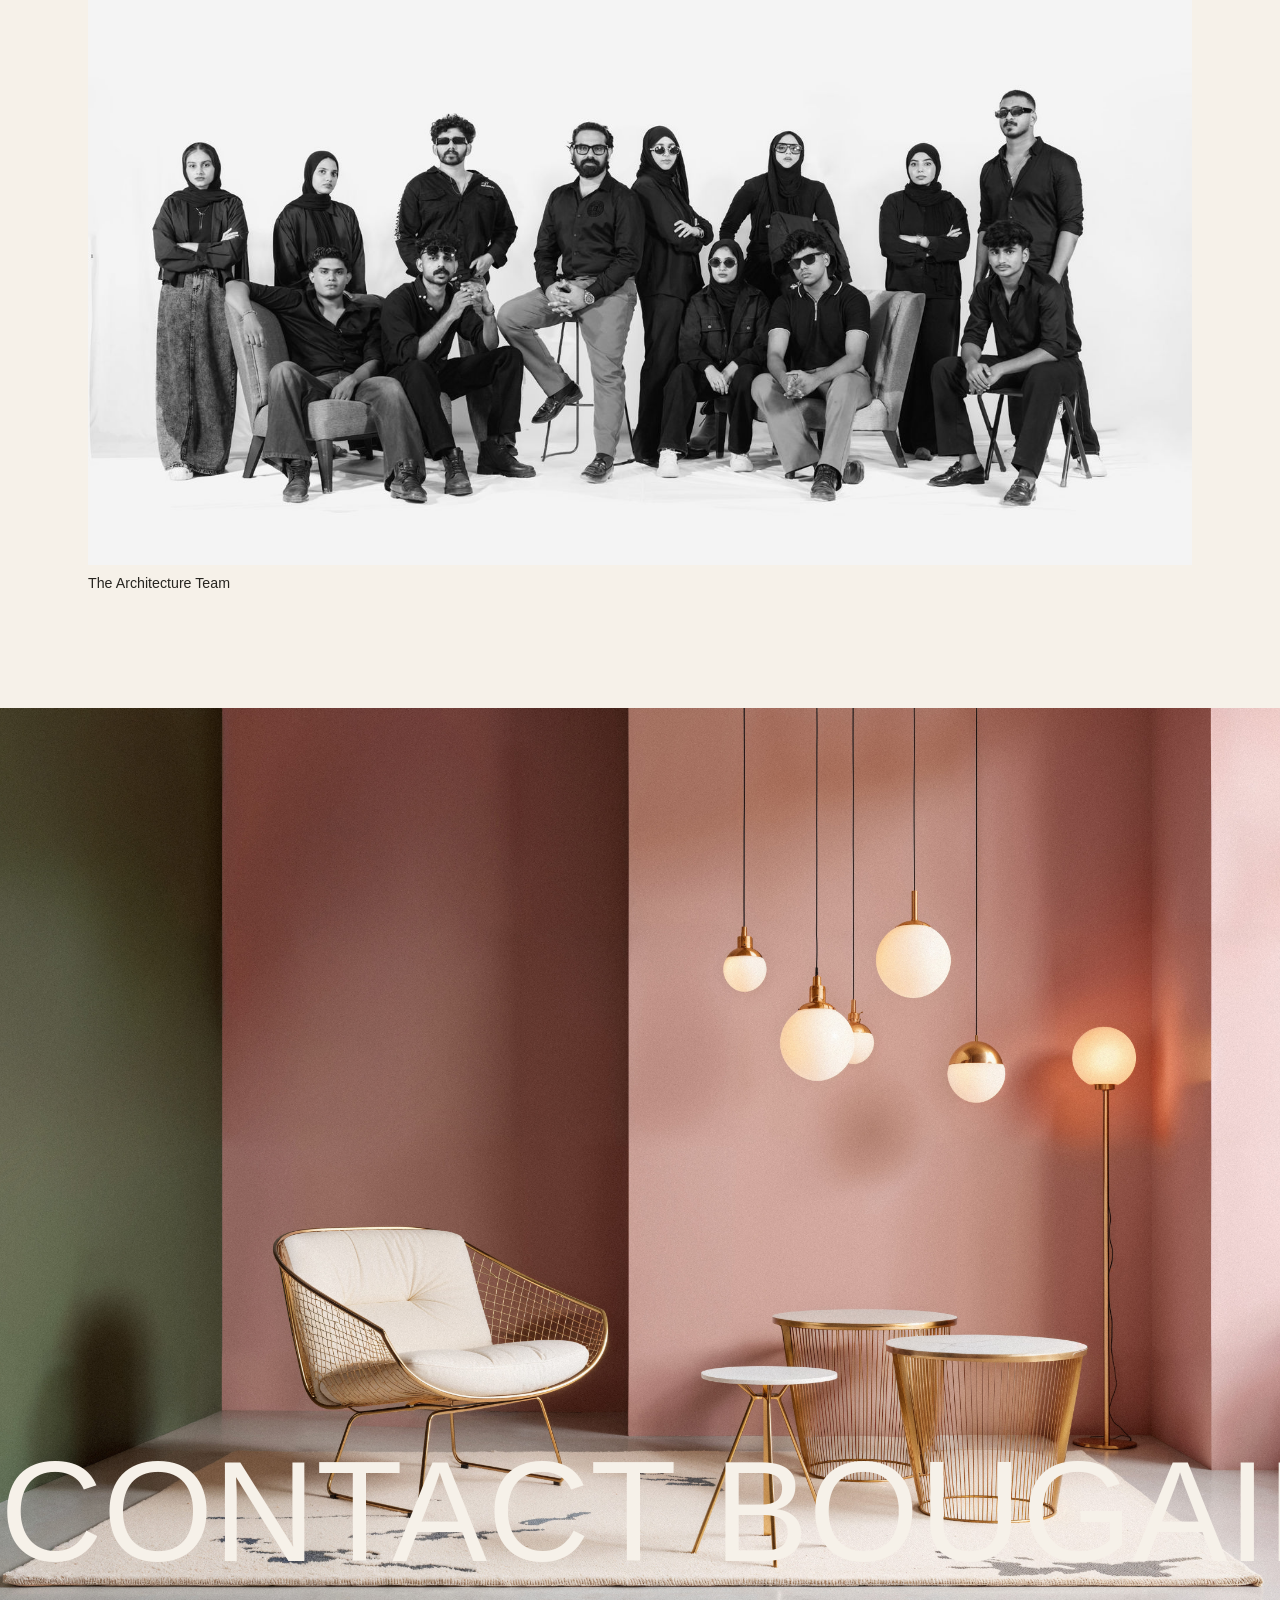
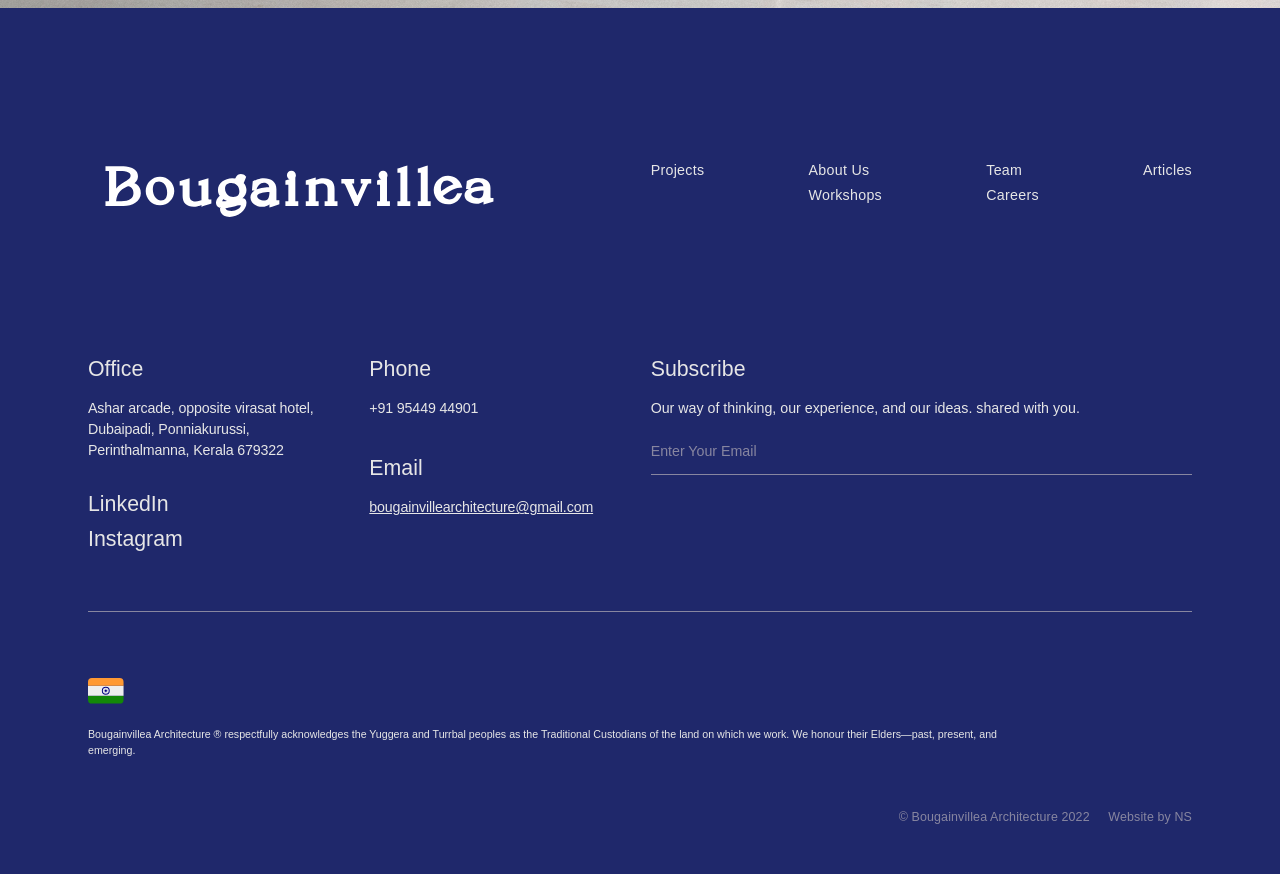
==== commit b0052c48: "video add" ====
--- a/index.html
+++ b/index.html
@@ -1002,7 +1002,7 @@
                         <div class="reveal_embed-contain">
                             <div class="reveal_embed w-embed w-iframe">
                                 <div style="padding:56.25% 0 0 0;position:relative;">
-                                    <iframe src="video/archi-vid.mp4" loading="lazy"
+                                    <iframe src="video/archi-vid.webm" loading="lazy"
                                         style="position:absolute;top:0;left:0;width:100%;height:100%;" frameborder="0"
                                         allow="autoplay; fullscreen" allowfullscreen></iframe>
                                 </div>
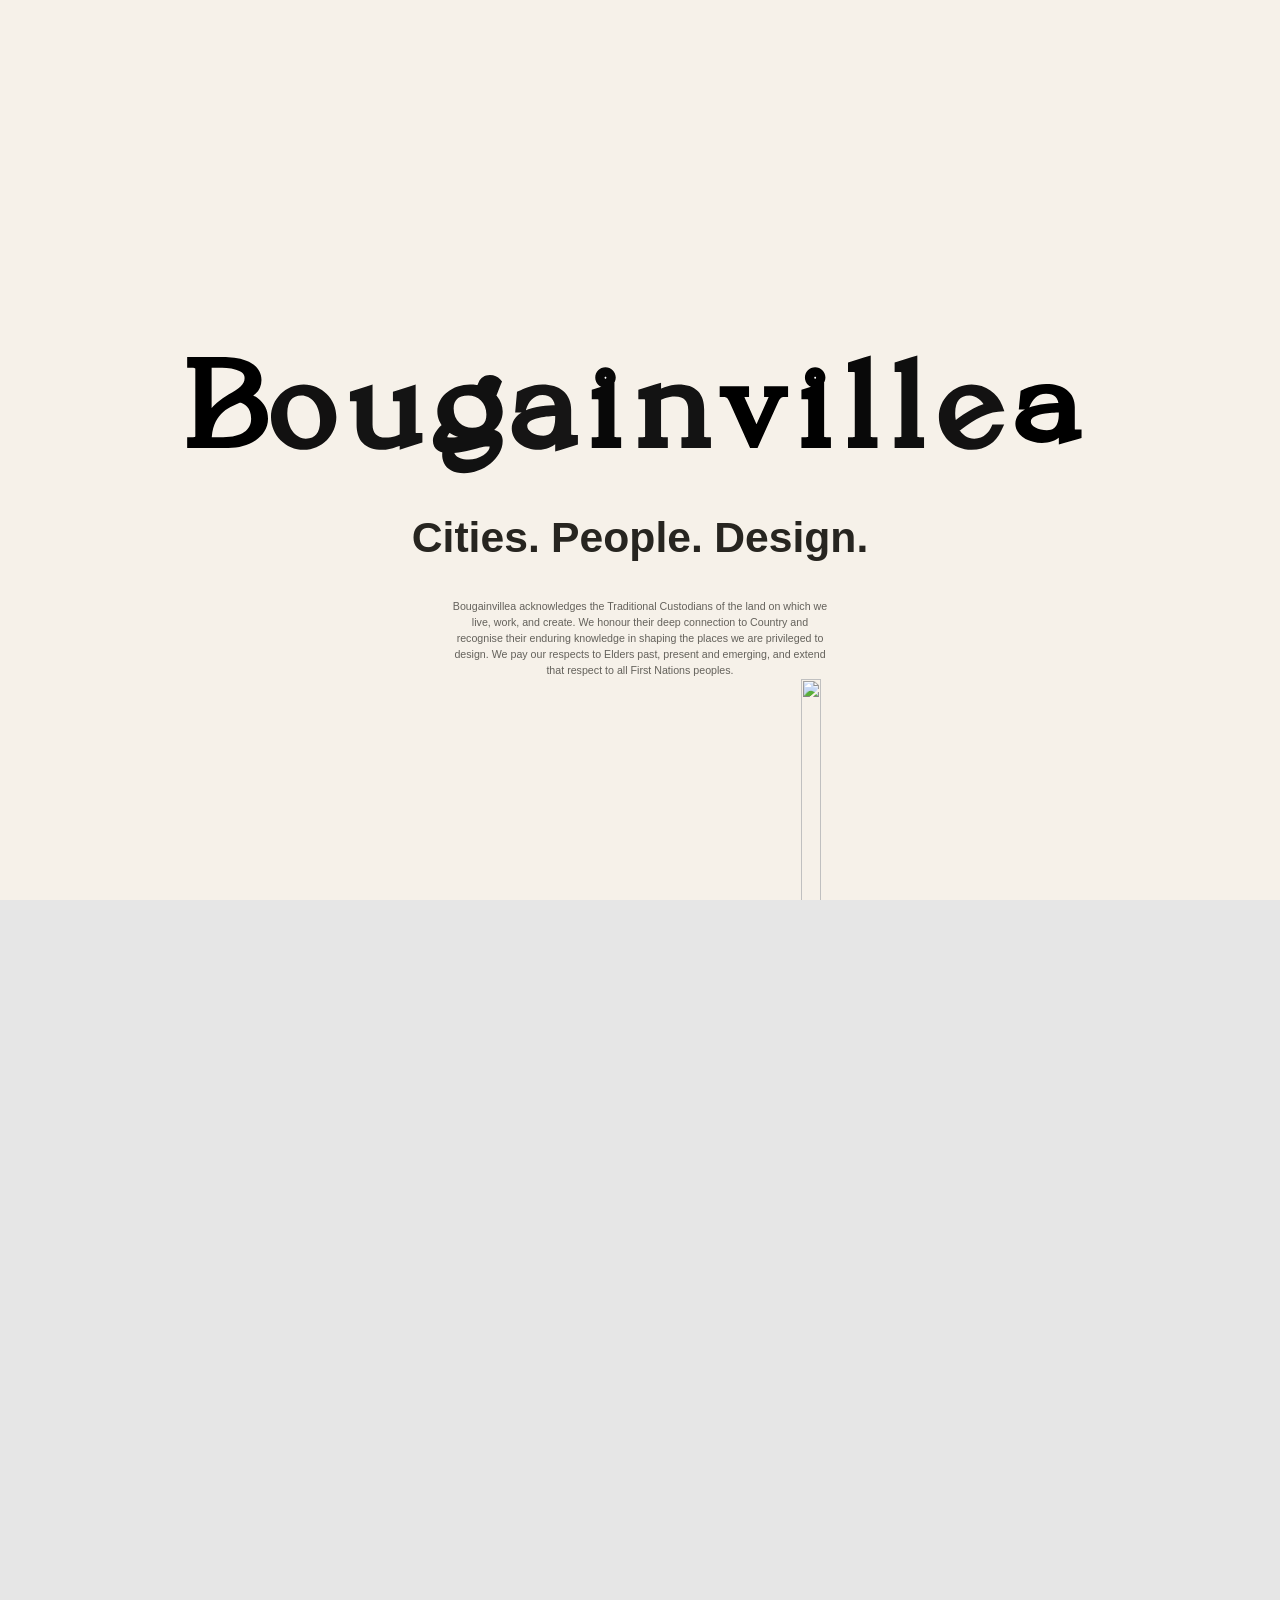
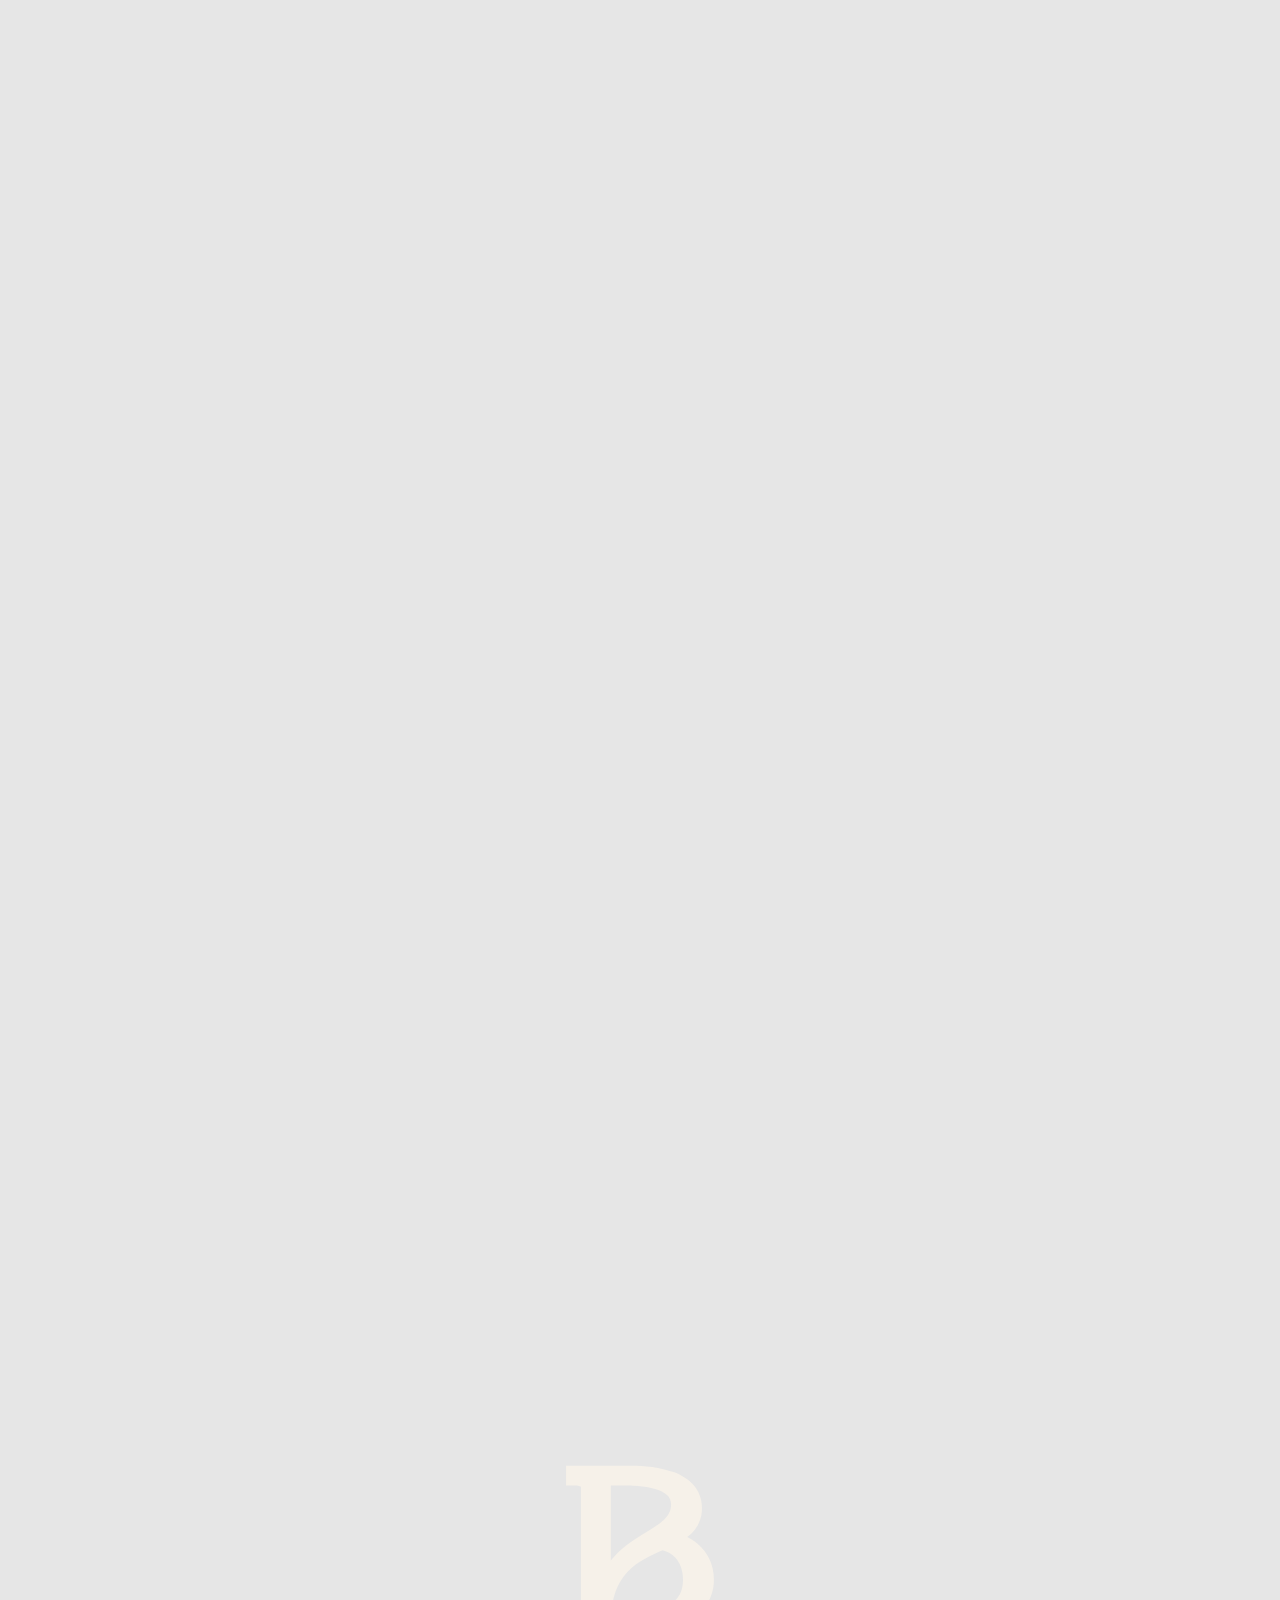
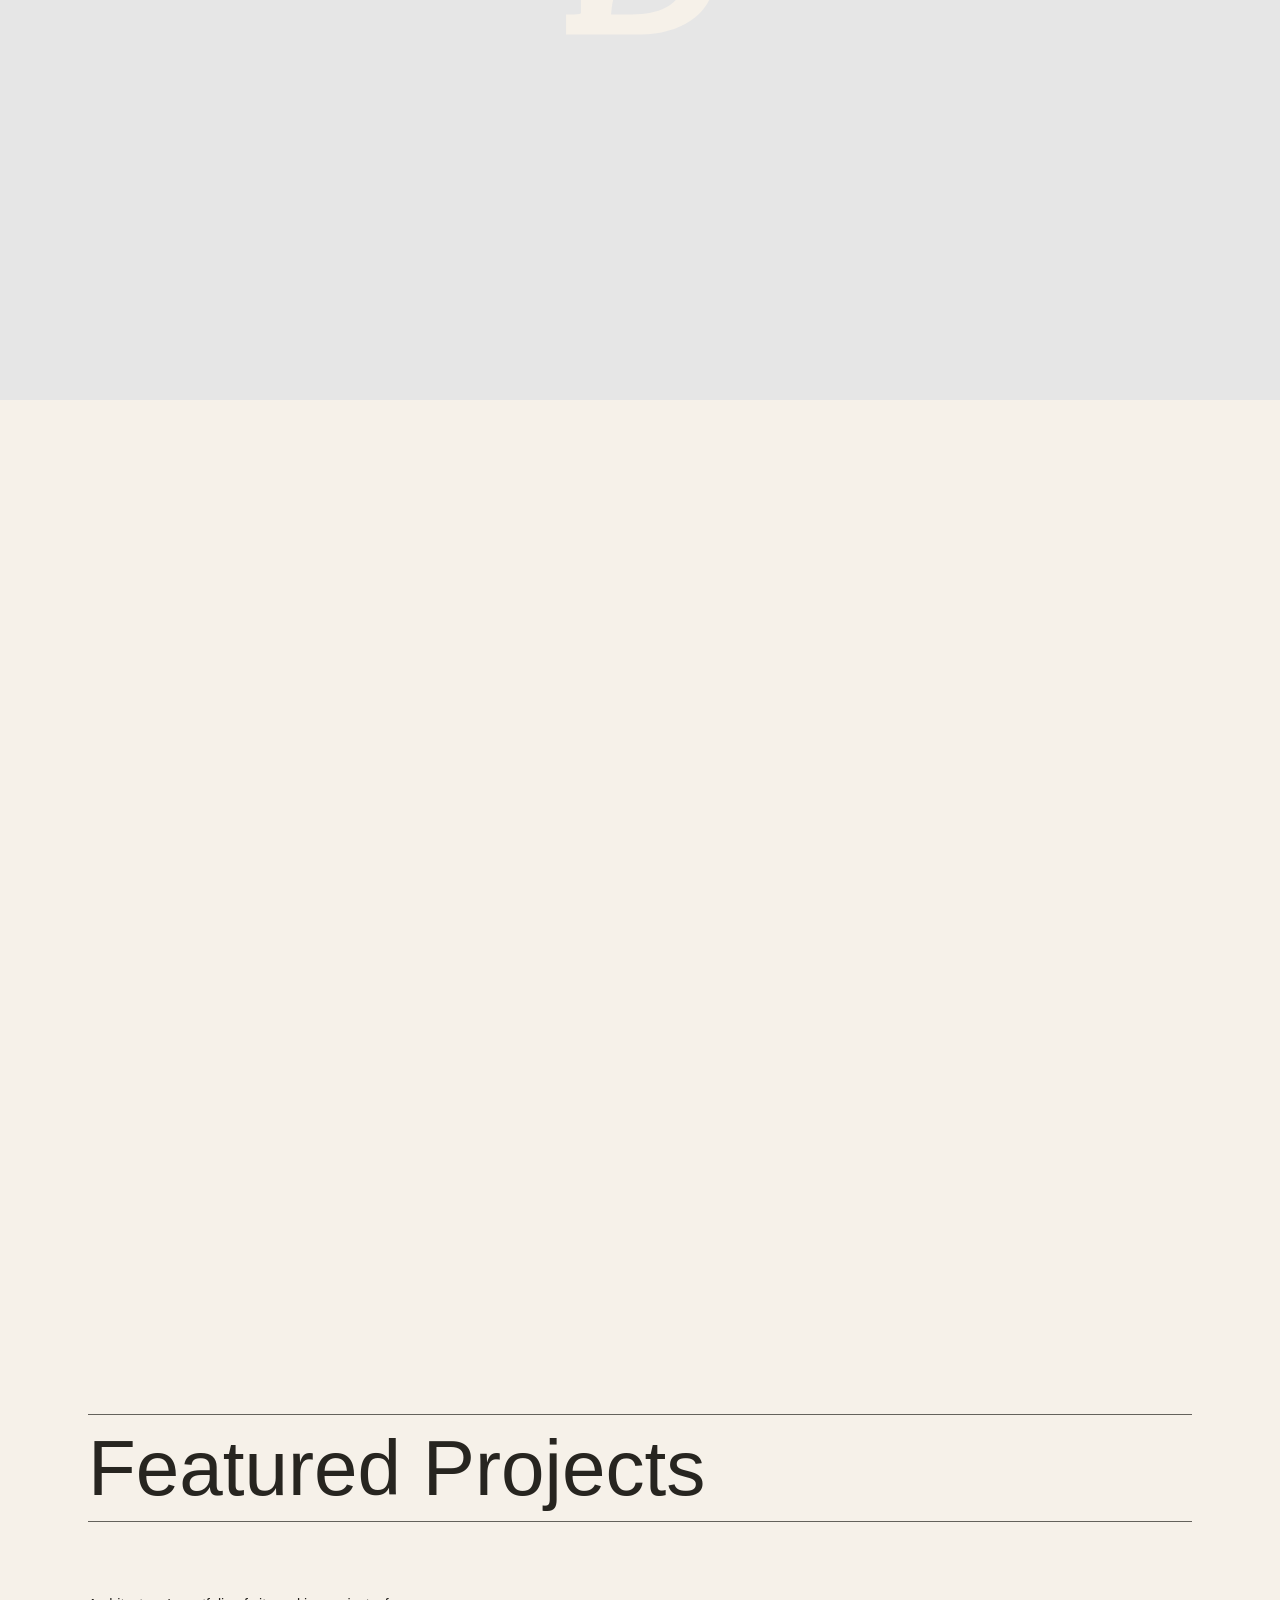
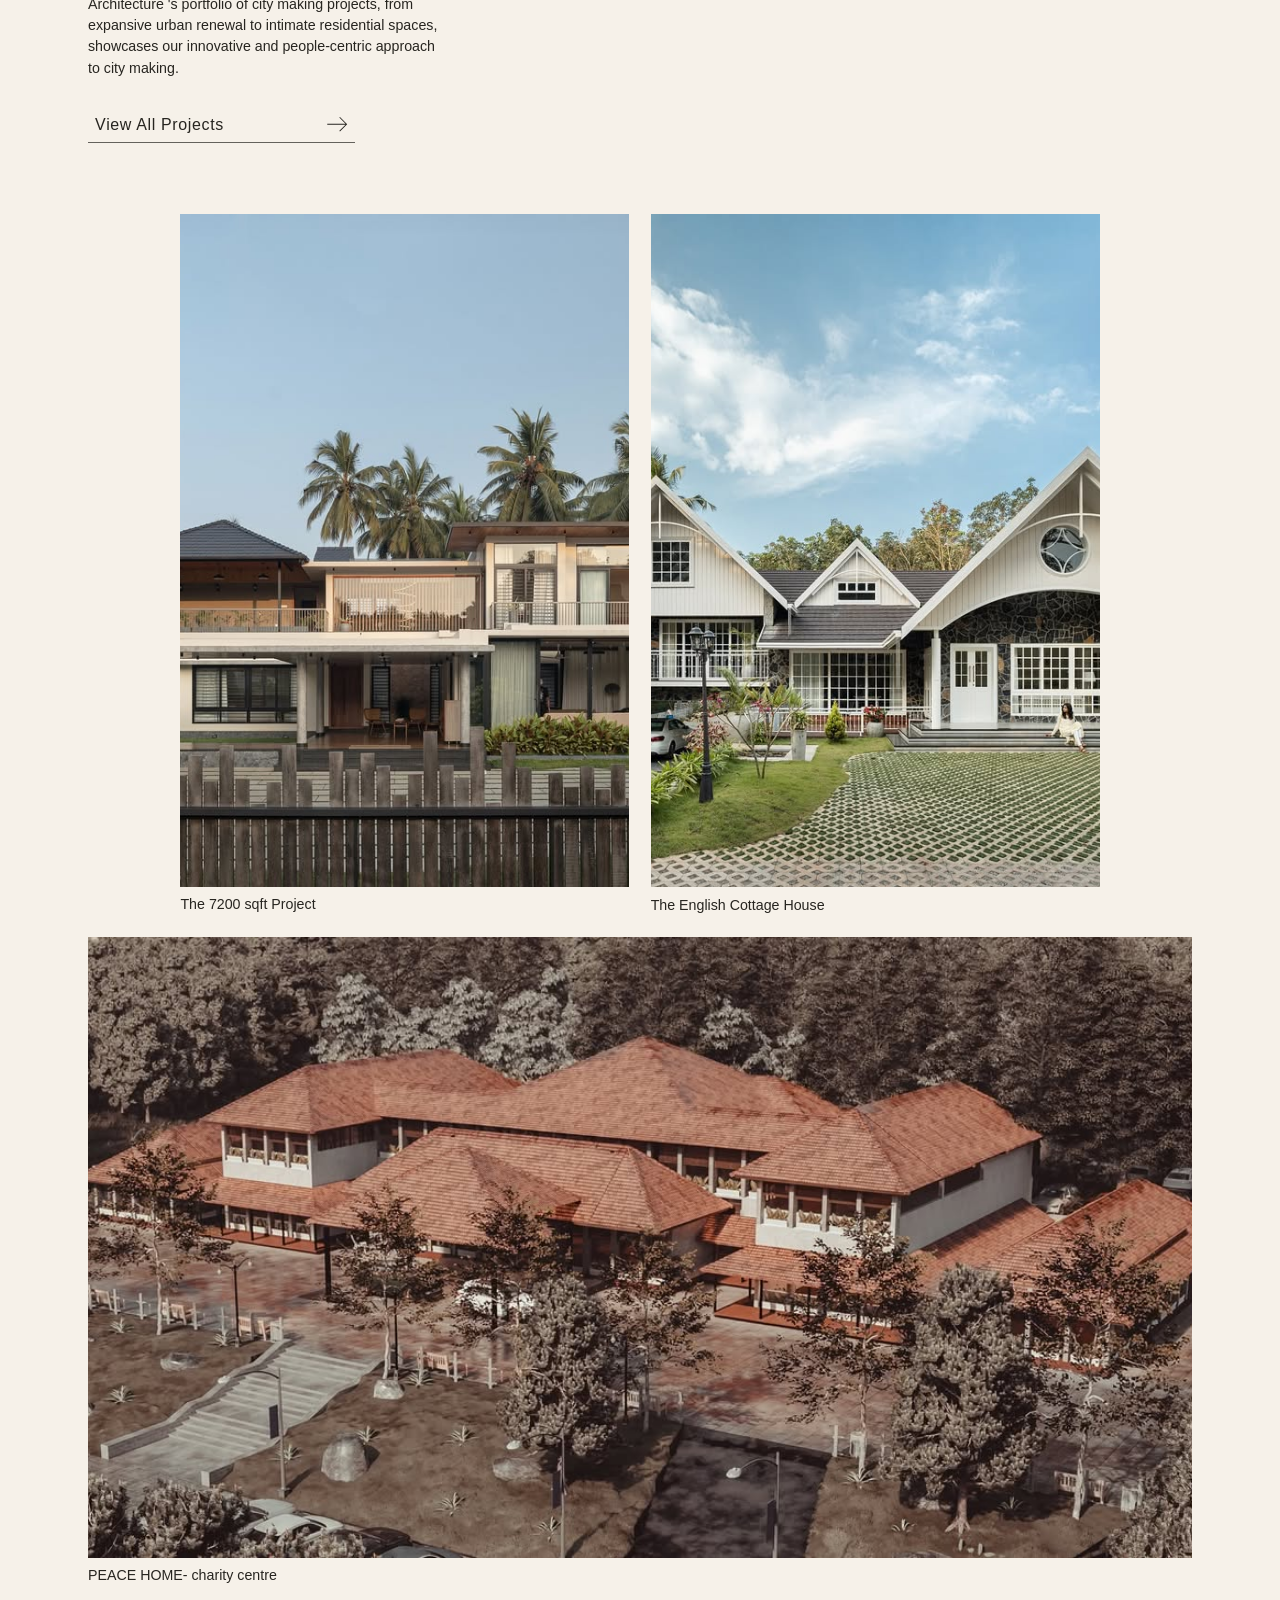
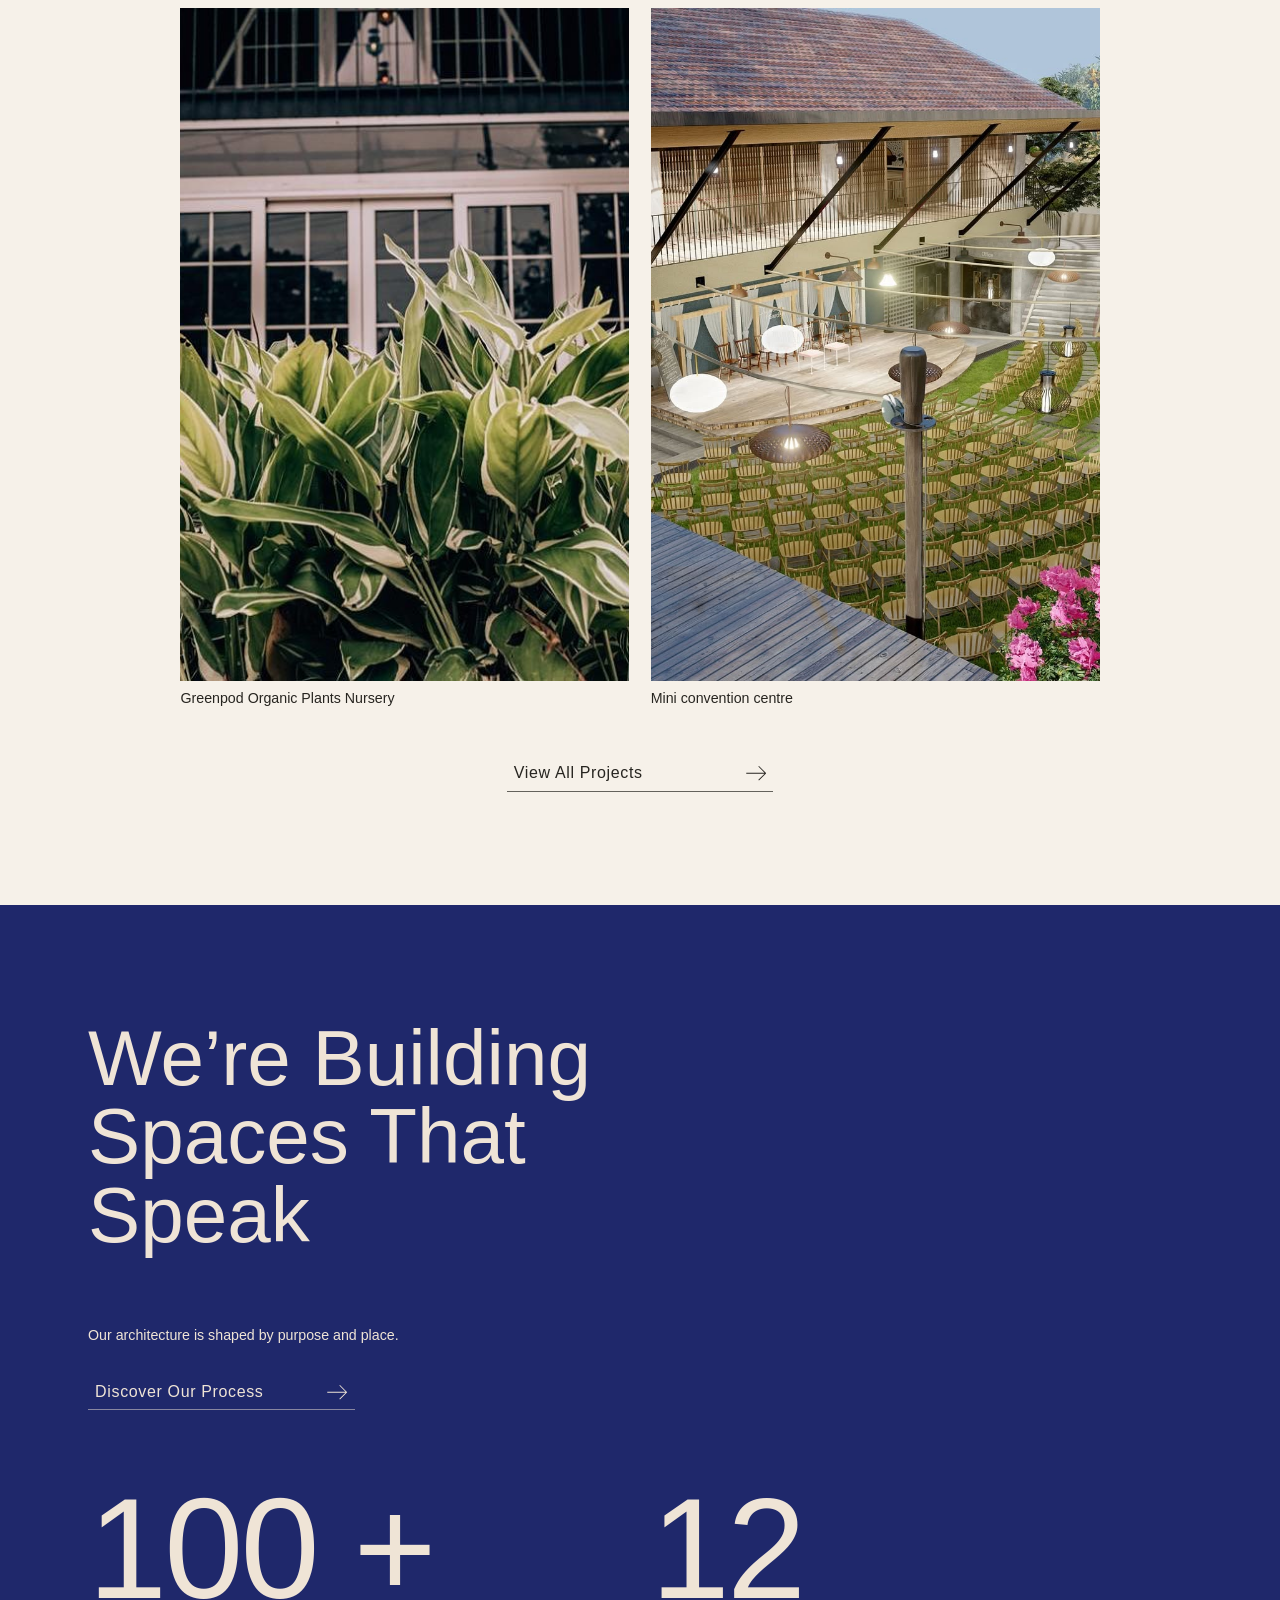
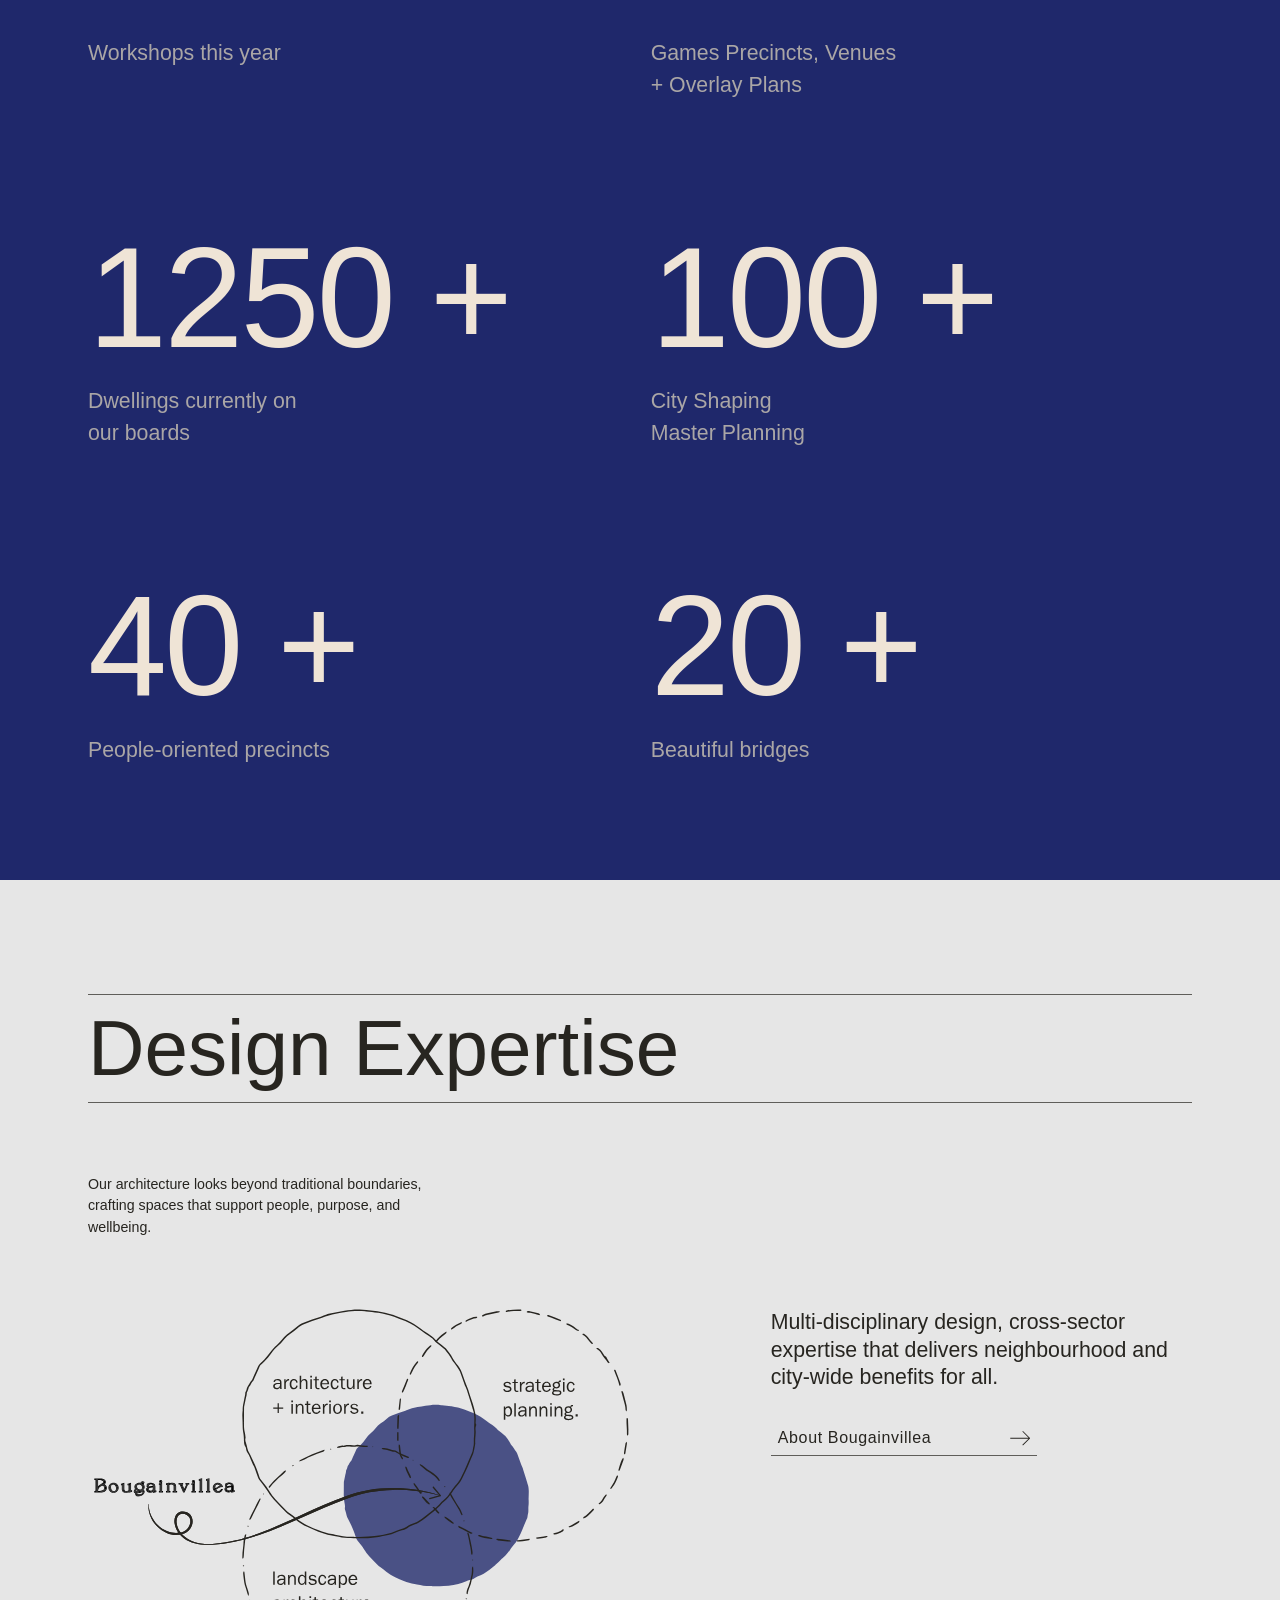
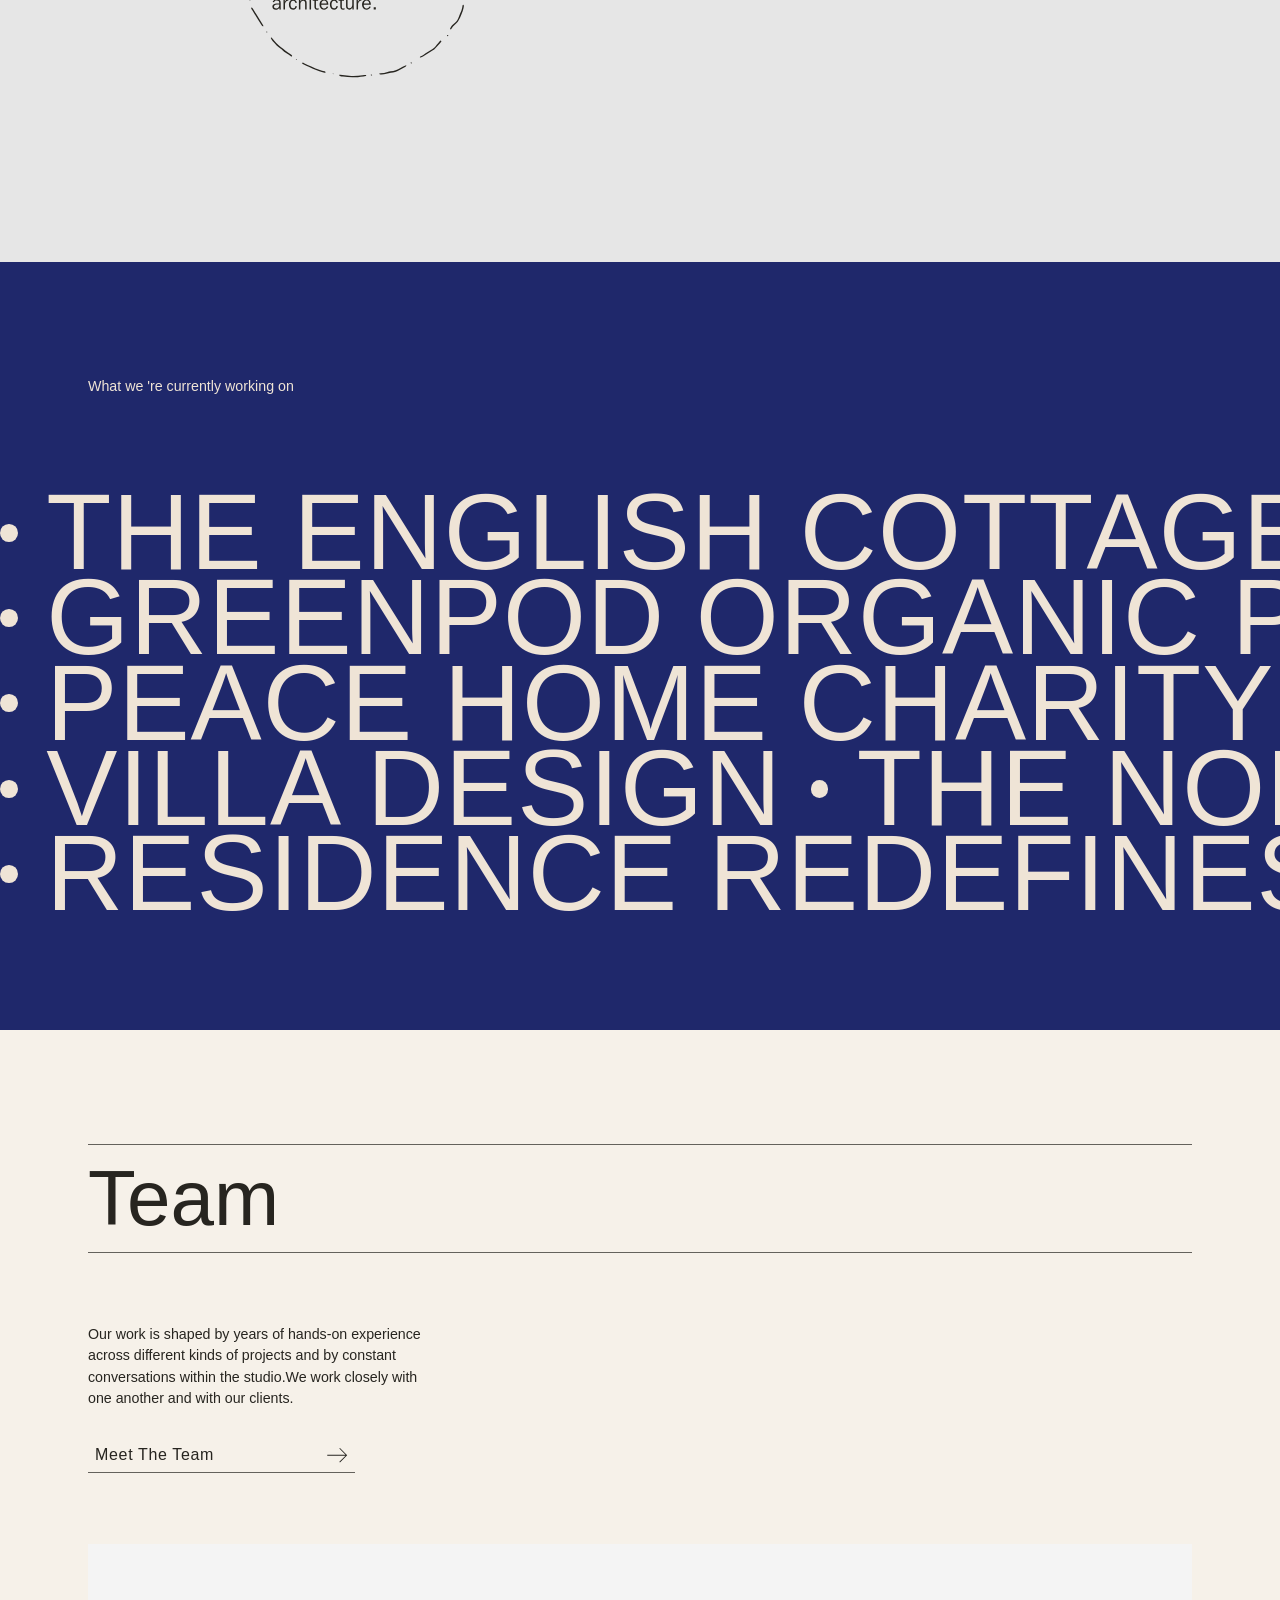
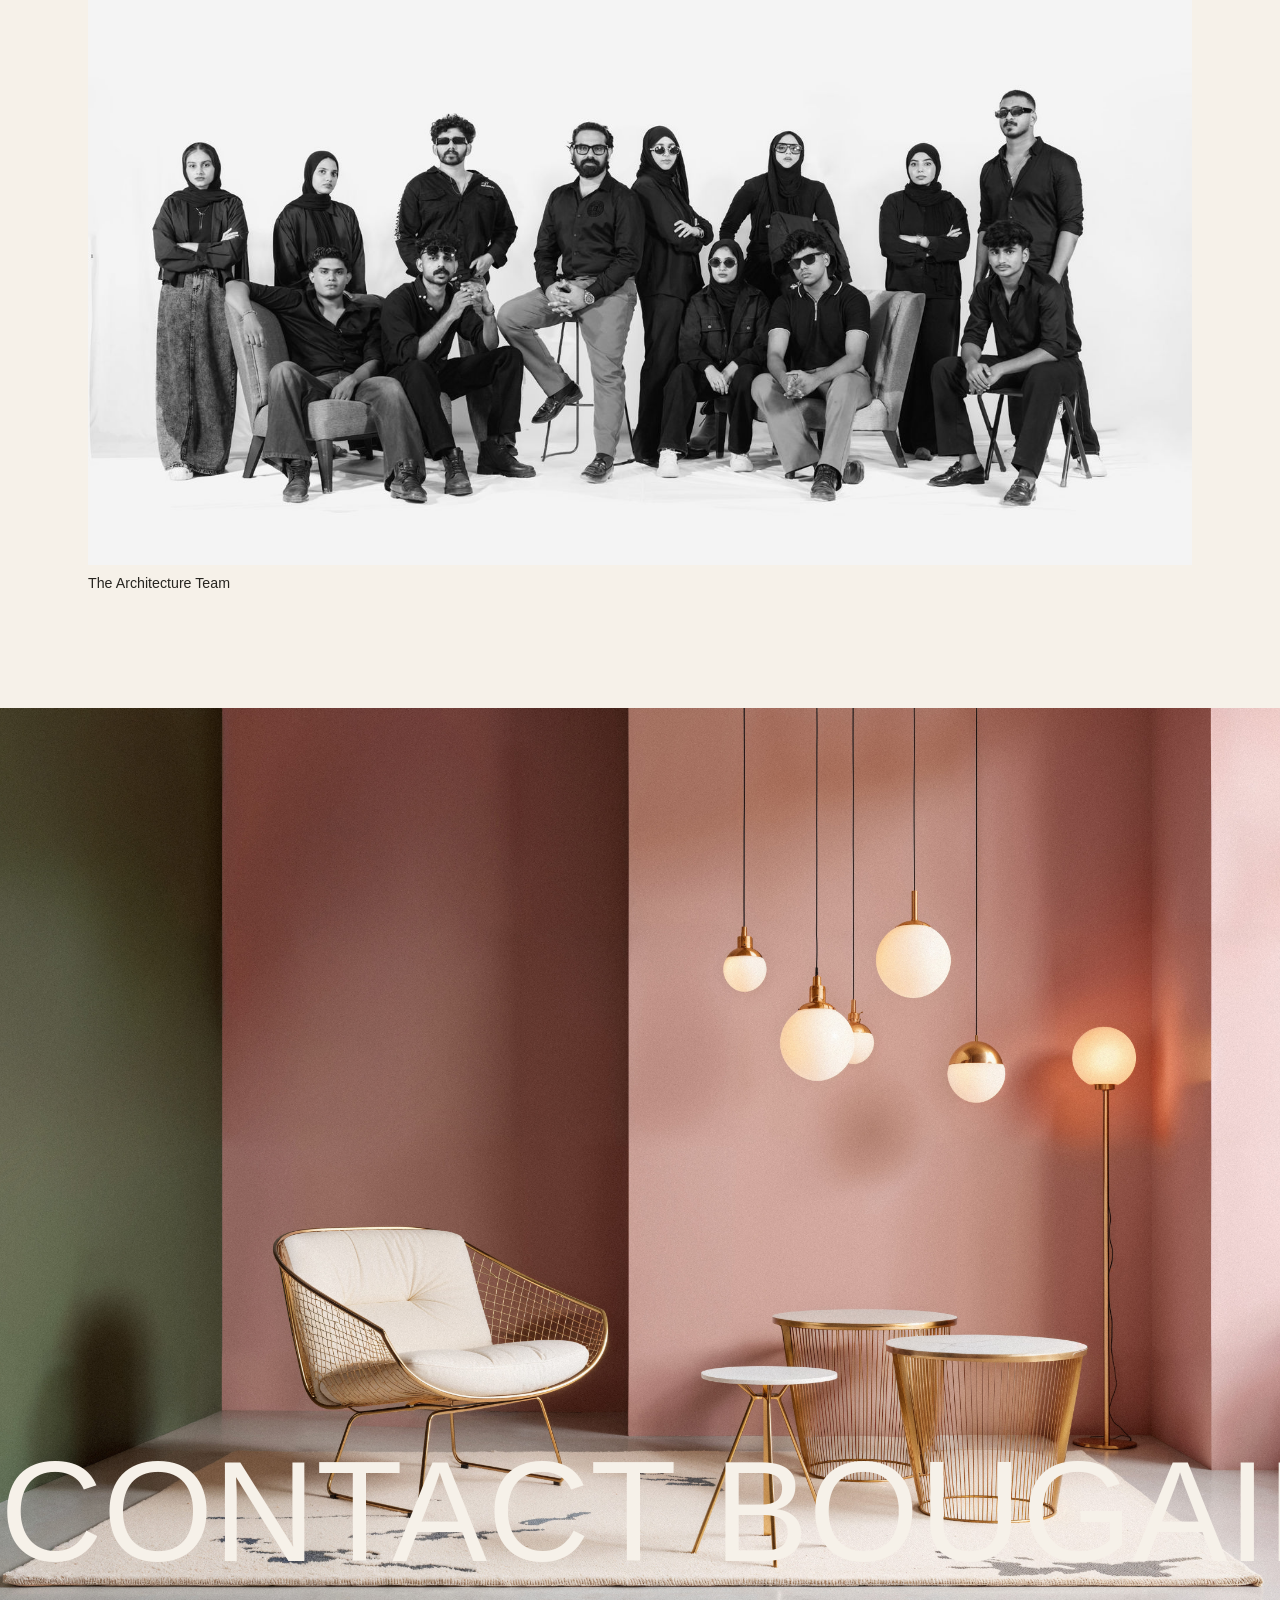
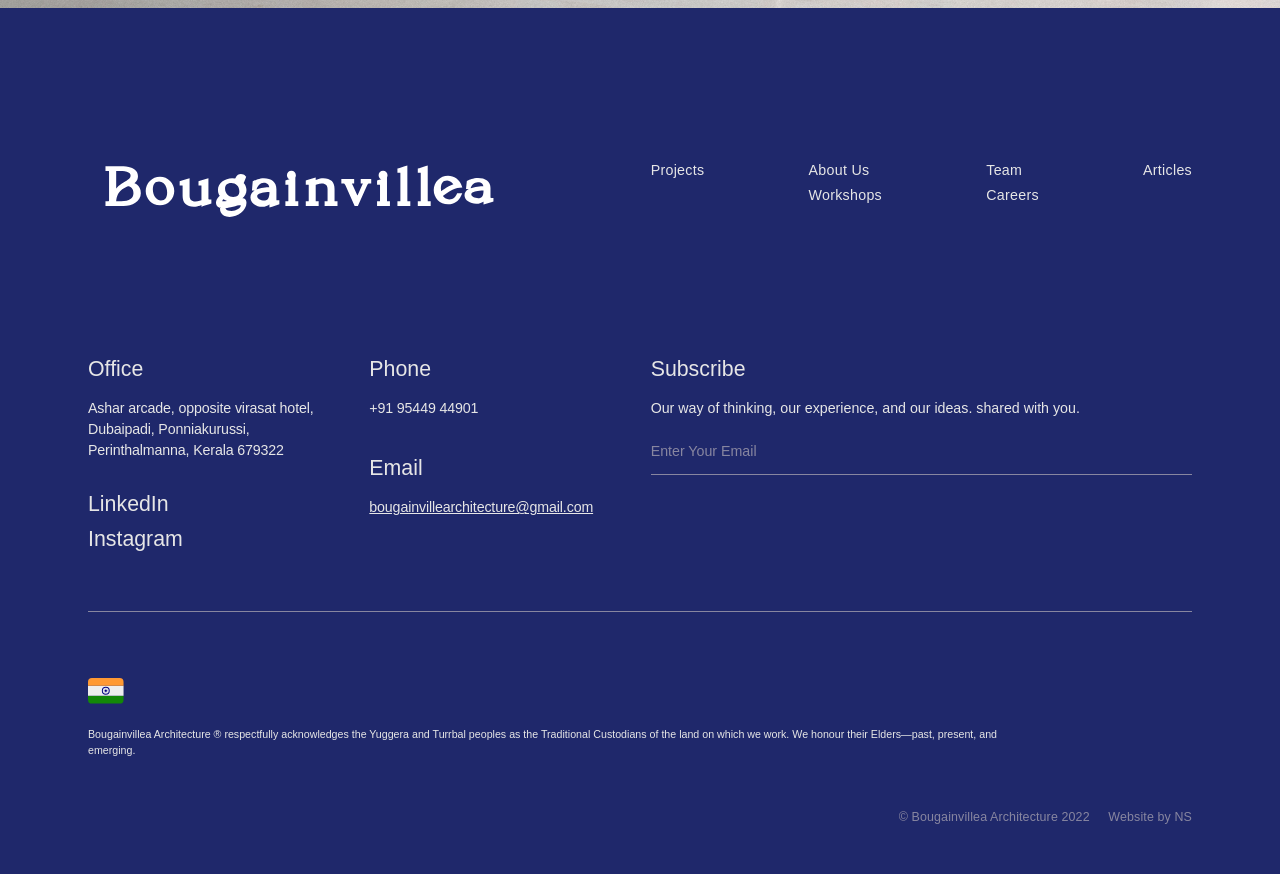
==== commit 3e523b65: "about us page update" ====
--- a/index.html
+++ b/index.html
@@ -1002,9 +1002,11 @@
                         <div class="reveal_embed-contain">
                             <div class="reveal_embed w-embed w-iframe">
                                 <div style="padding:56.25% 0 0 0;position:relative;">
-                                    <iframe src="video/archi-vid.webm" loading="lazy"
-                                        style="position:absolute;top:0;left:0;width:100%;height:100%;" frameborder="0"
-                                        allow="autoplay; fullscreen" allowfullscreen></iframe>
+                                    <video autoplay muted loop playsinline allow="autoplay; fullscreen" allowfullscreen preload="metadata" style="position:absolute;top:0;left:0;width:100%;height:100%;">
+        <source src="https://bougainvillearch.co/video/archi-vid.webm" type="video/webm">
+        Your browser does not support the video tag.
+    </video>
+                                   
                                 </div>
                             </div>
                         </div>
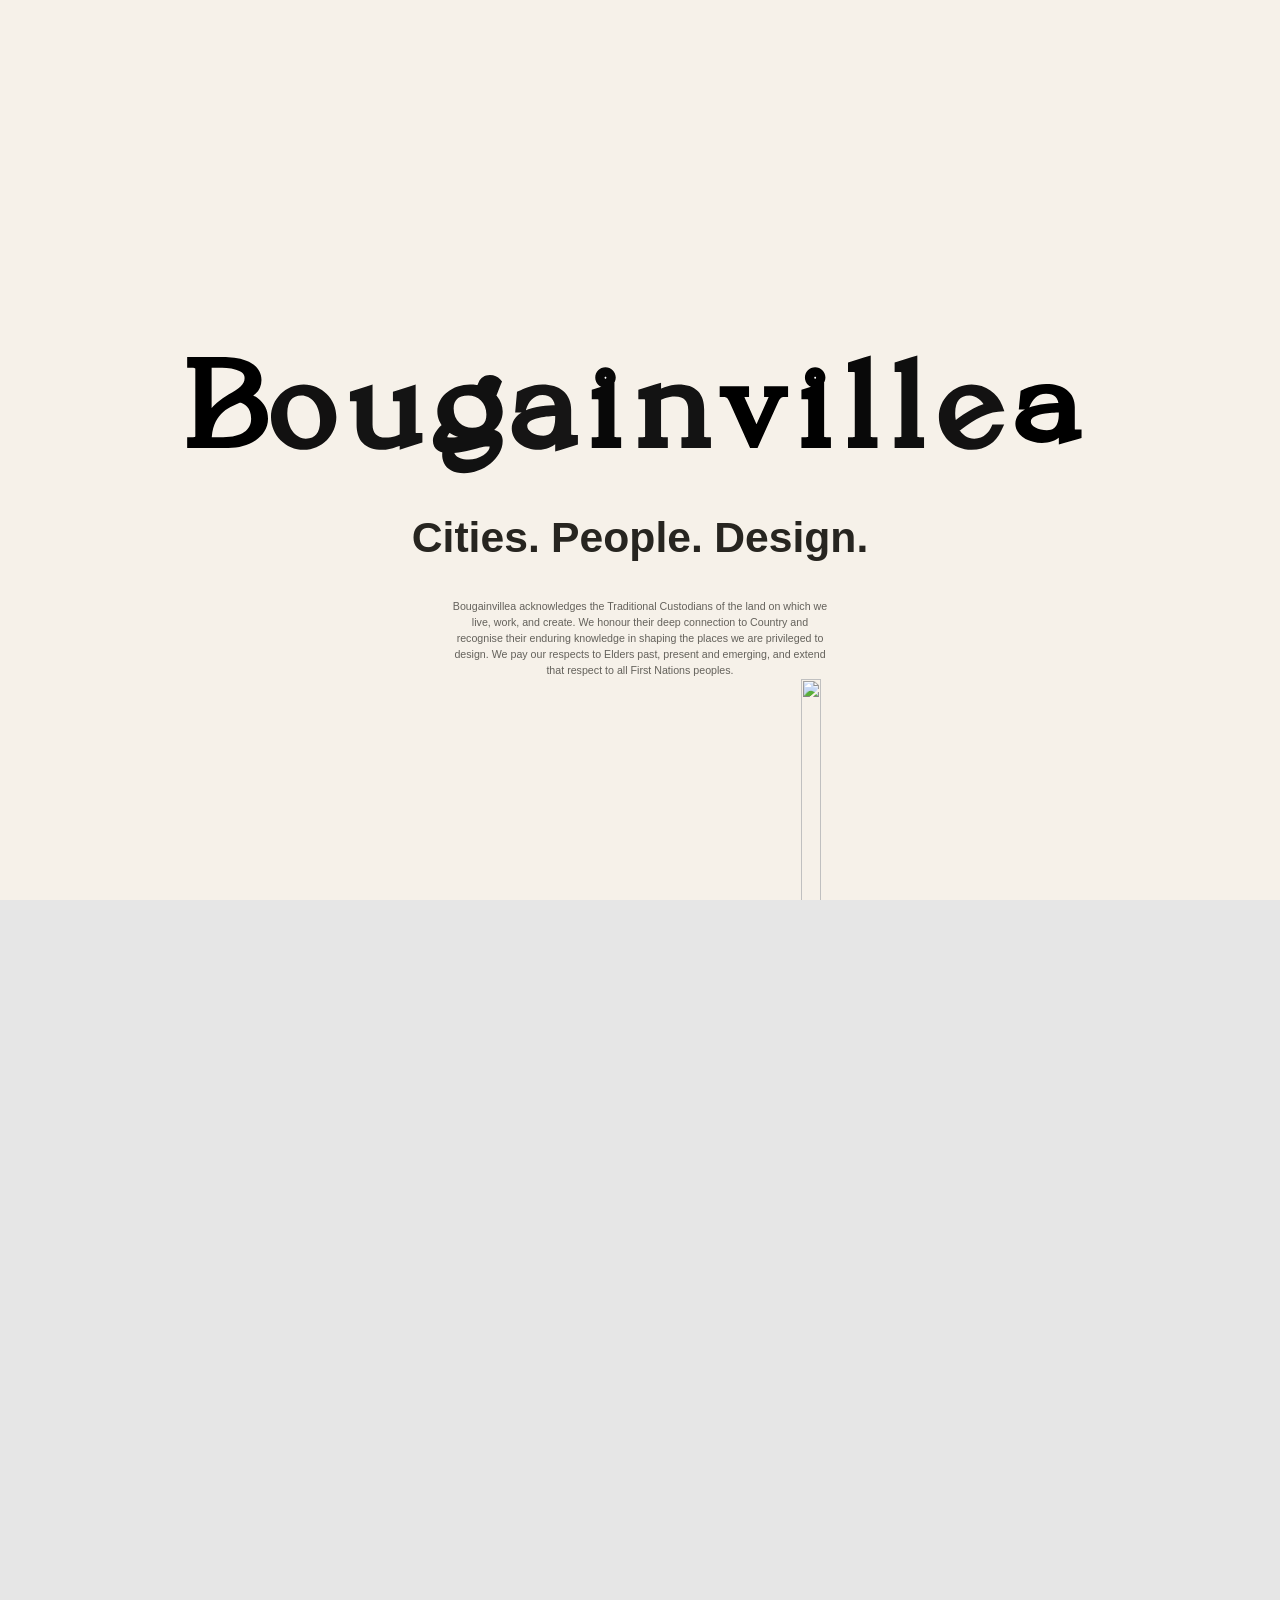
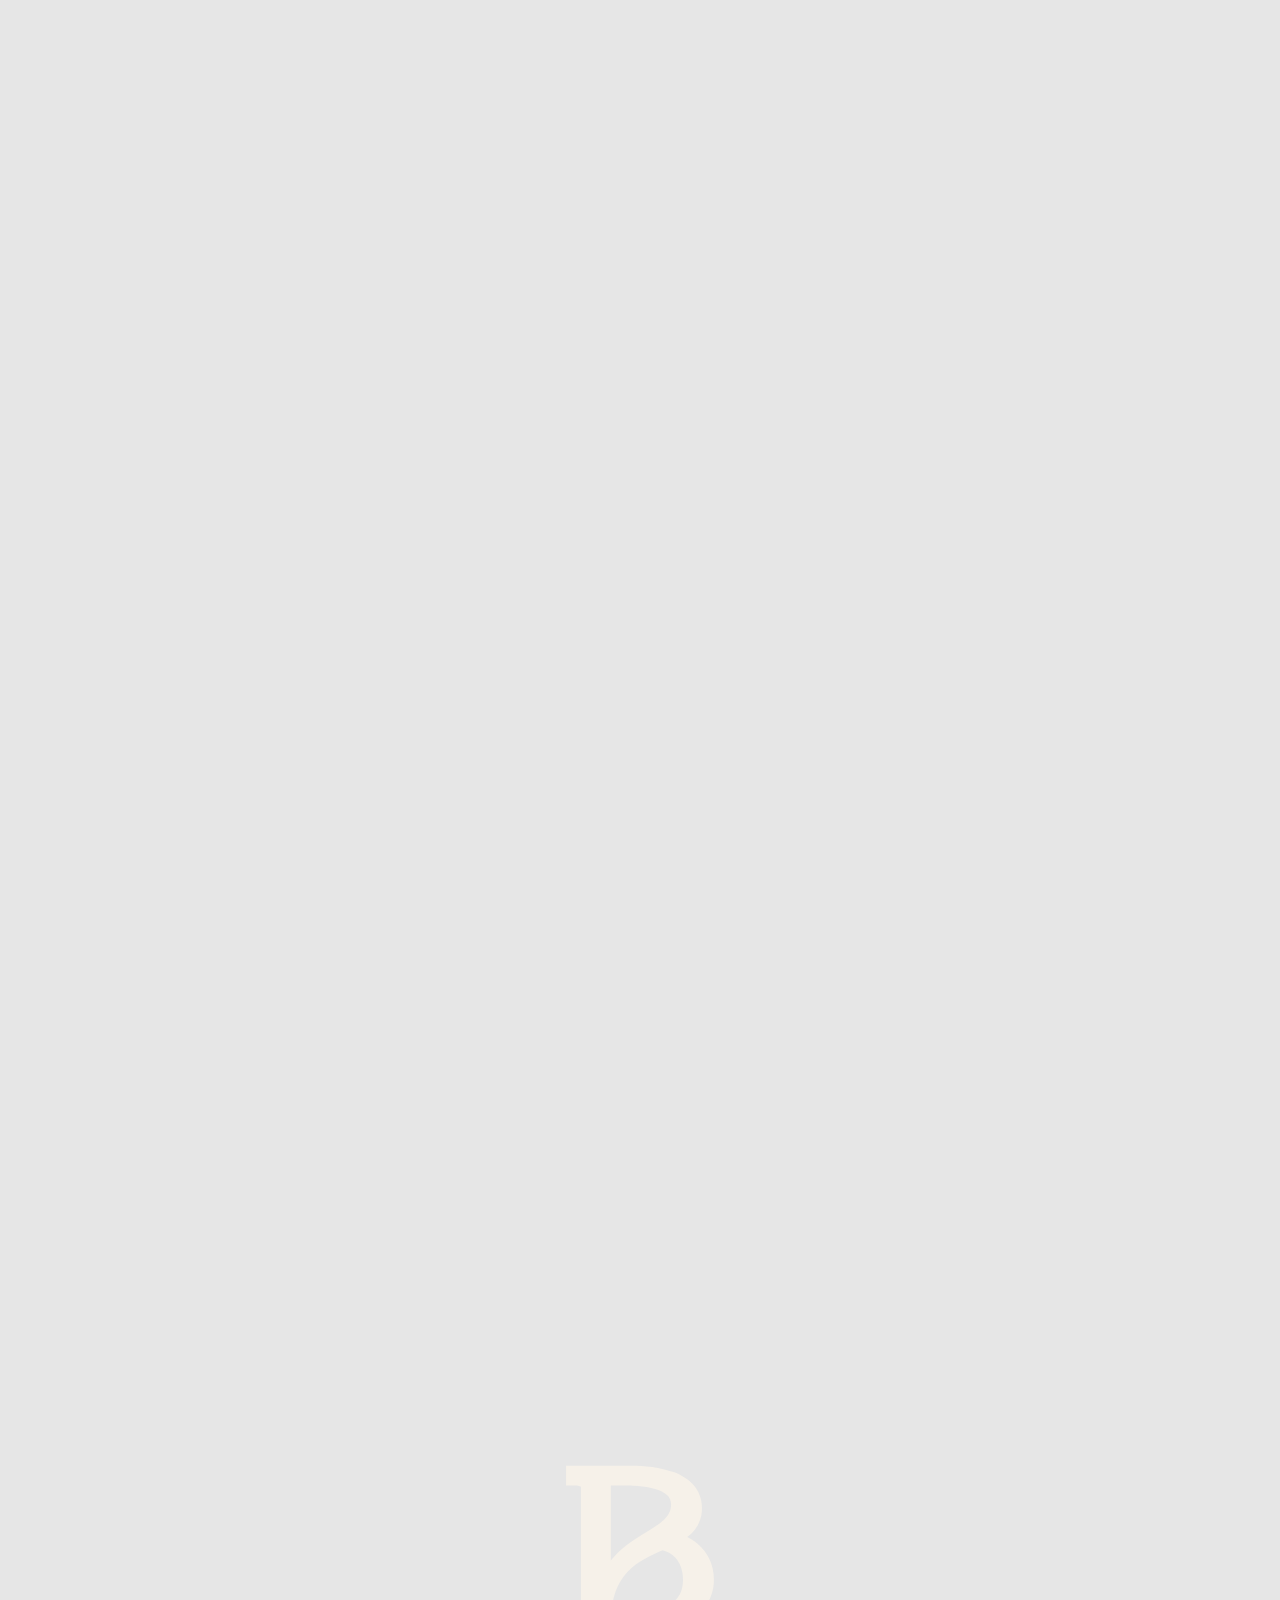
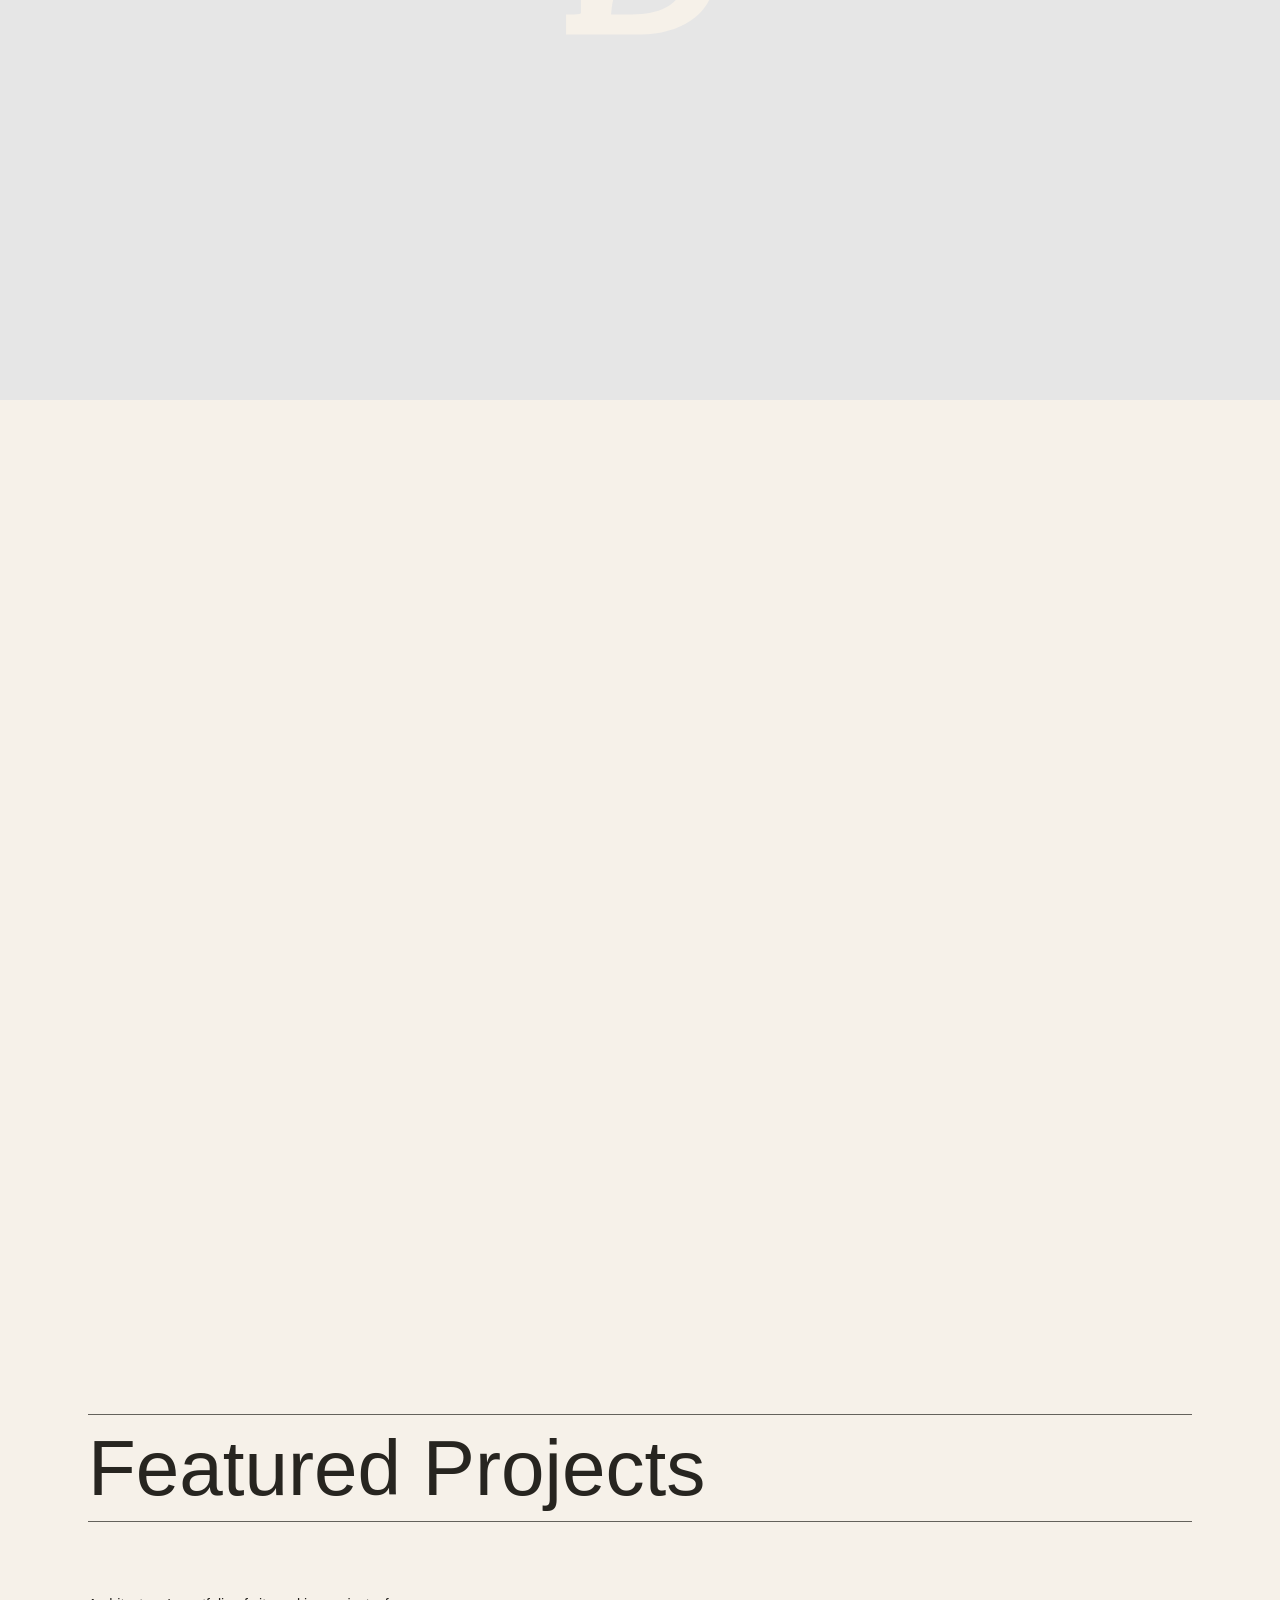
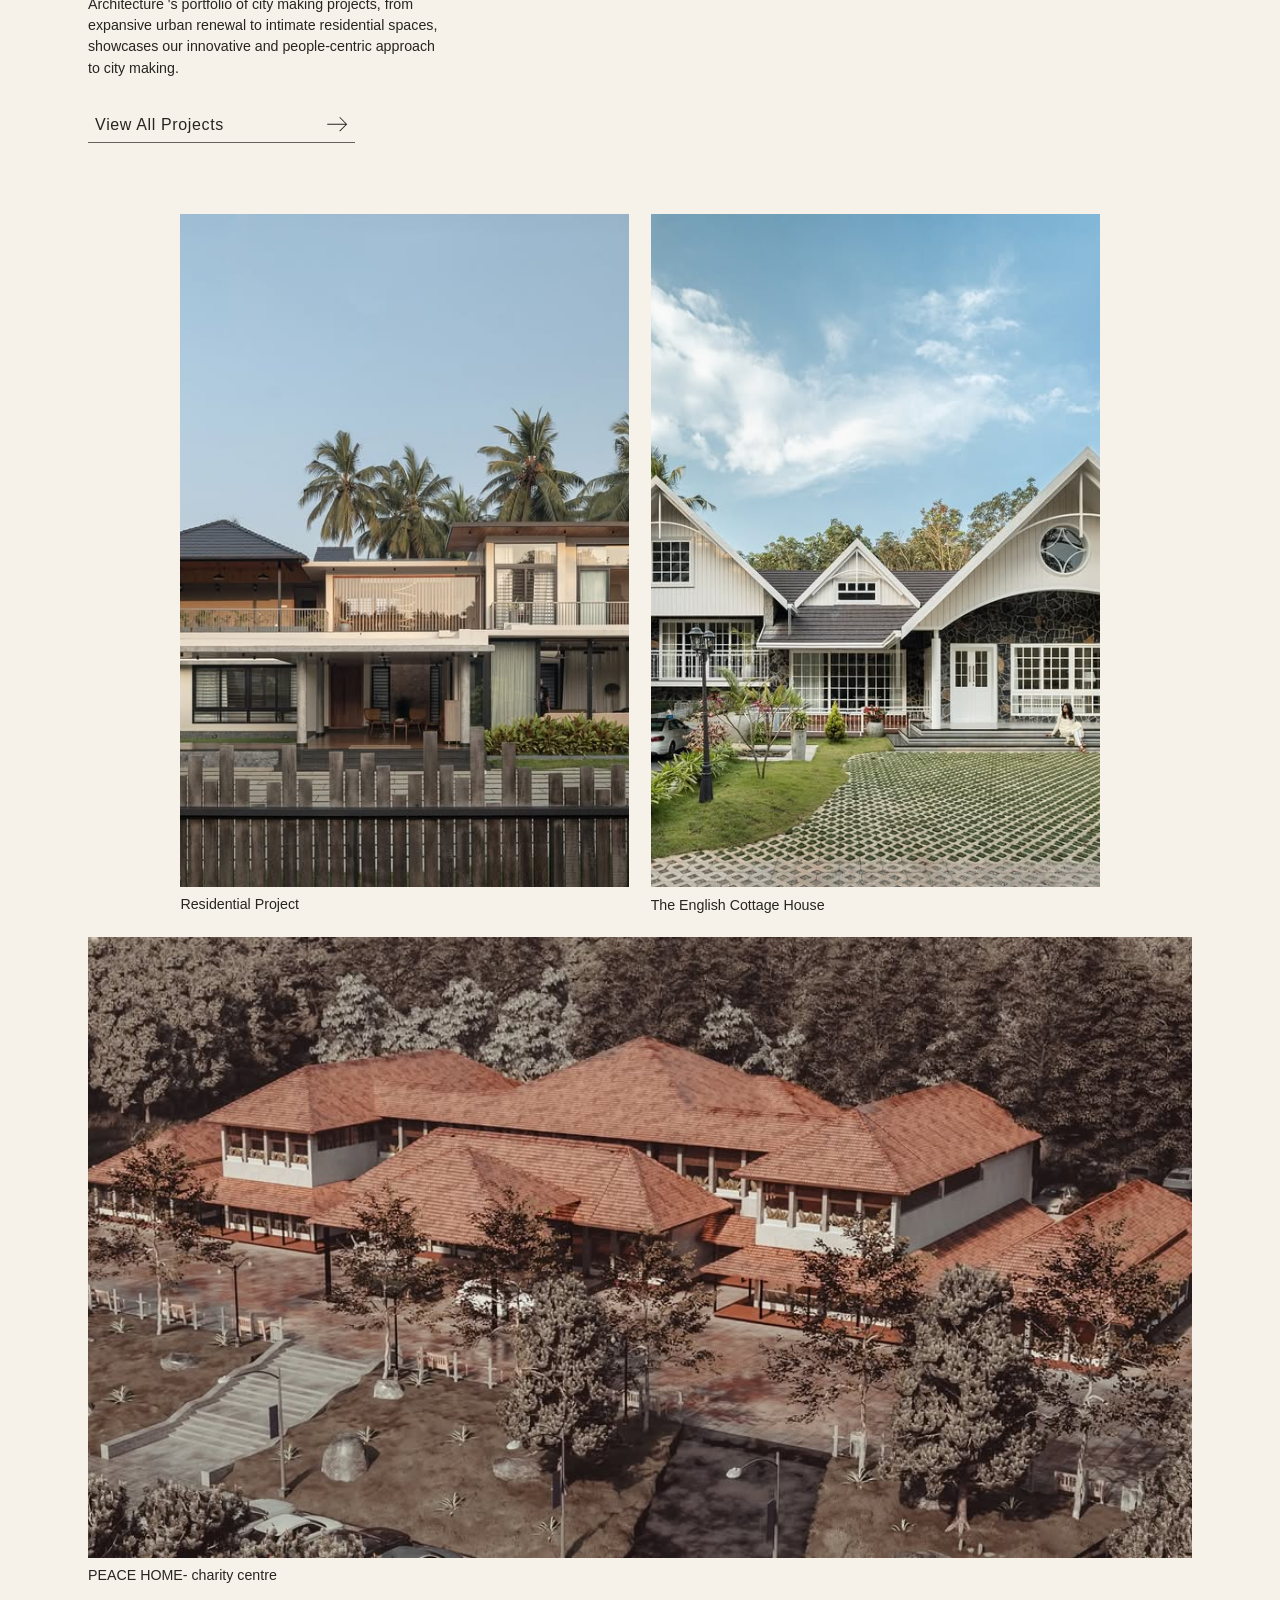
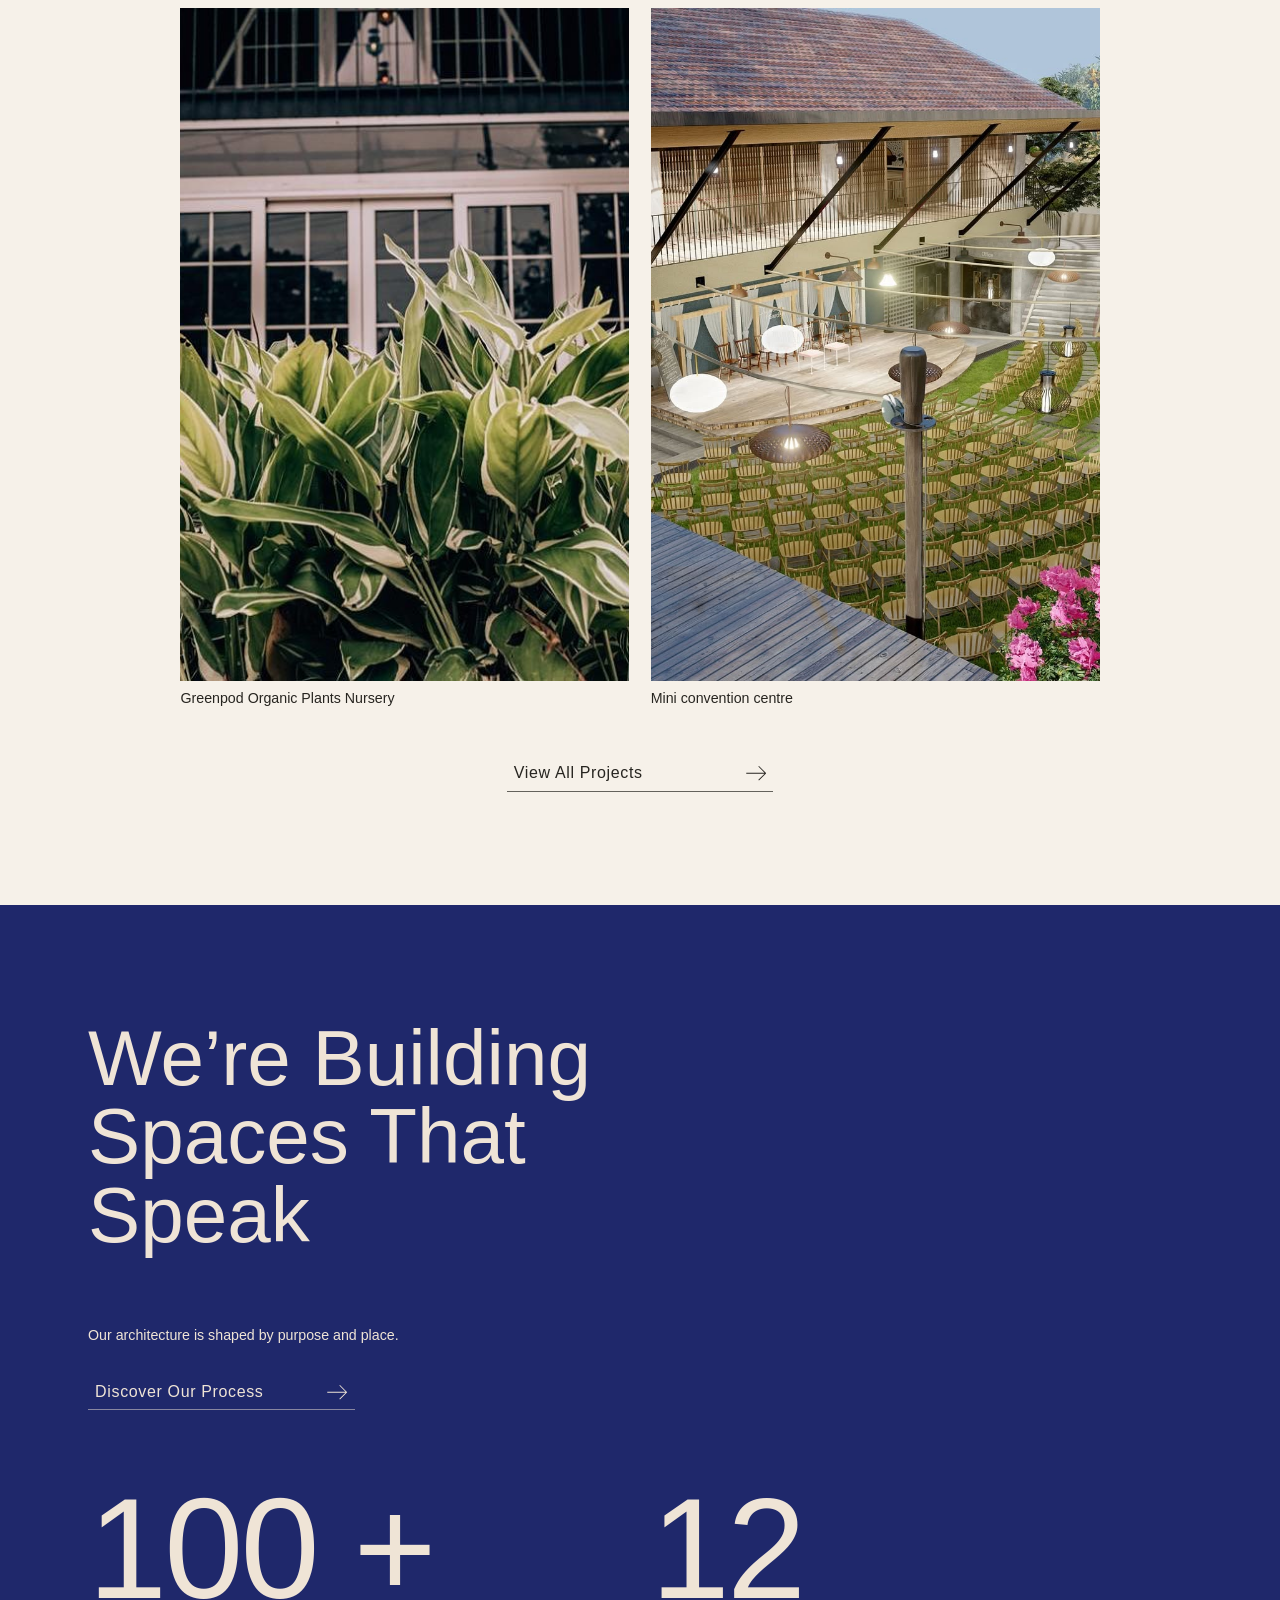
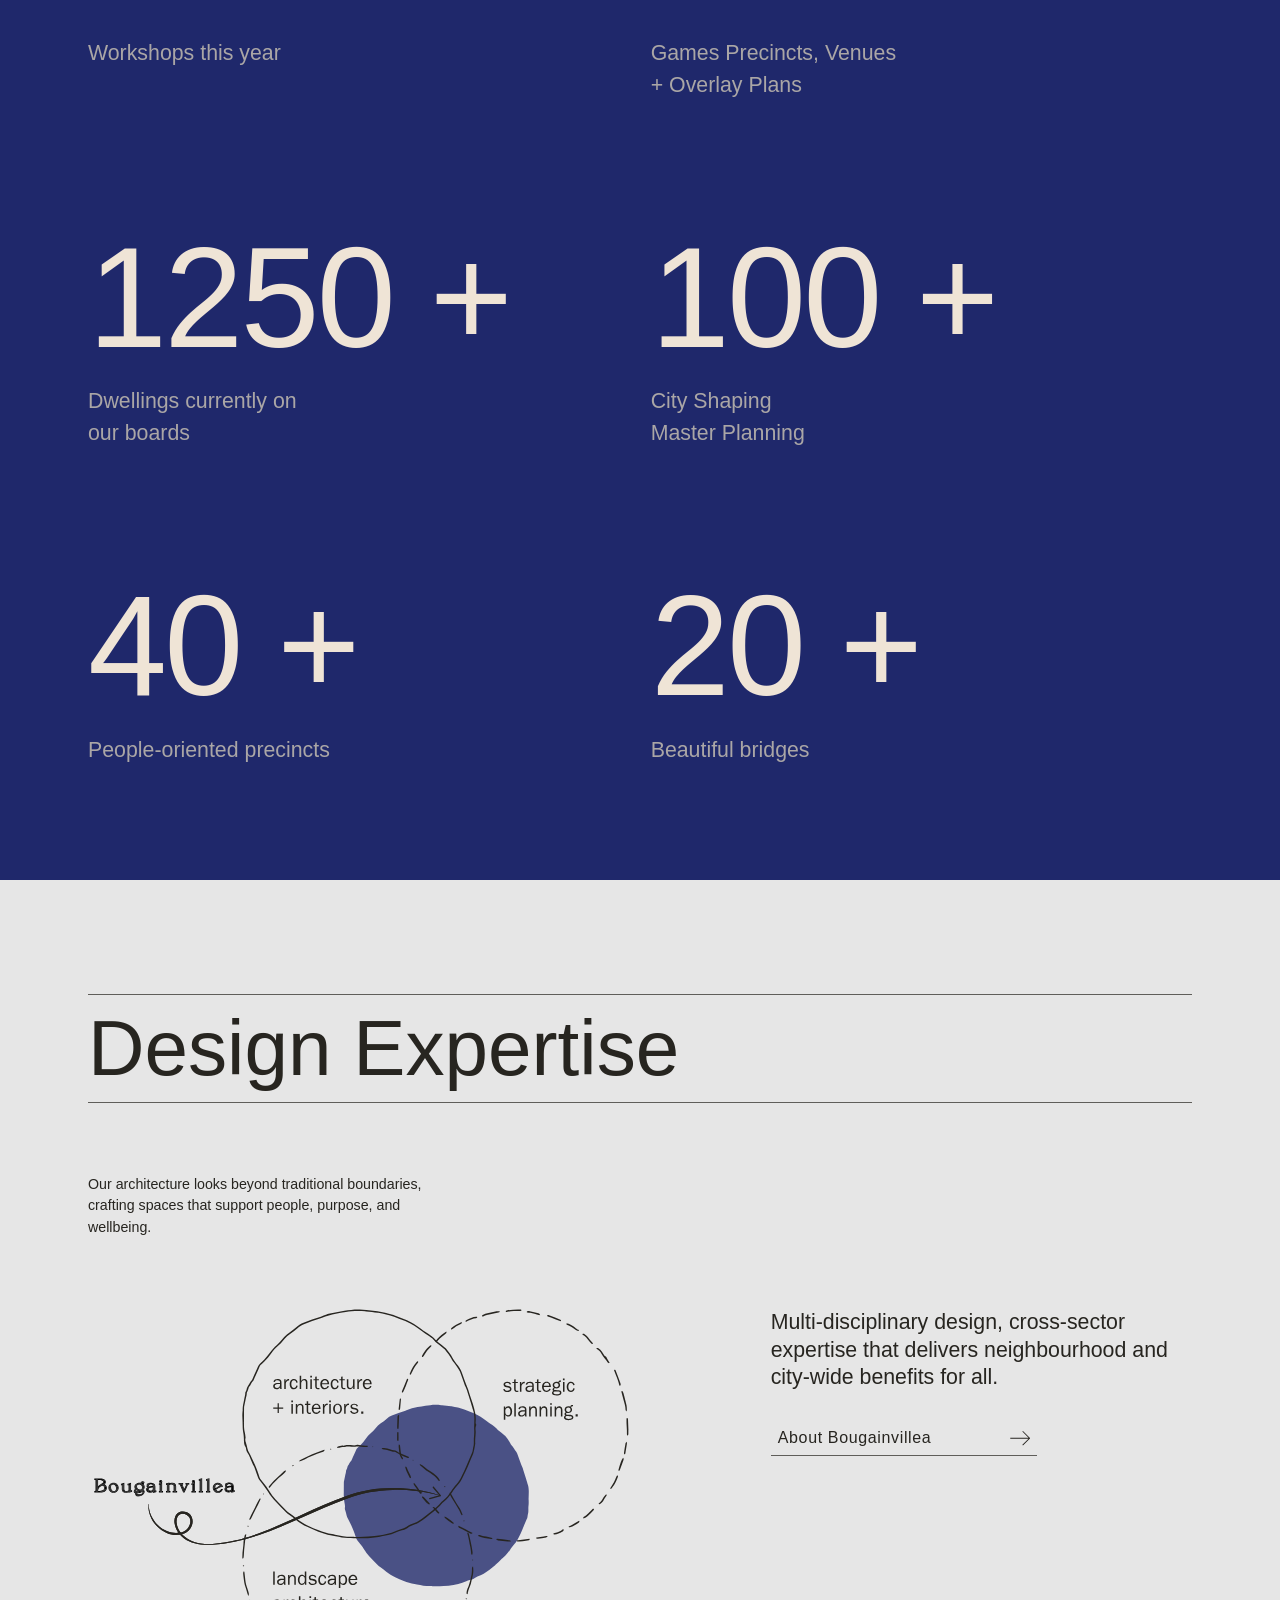
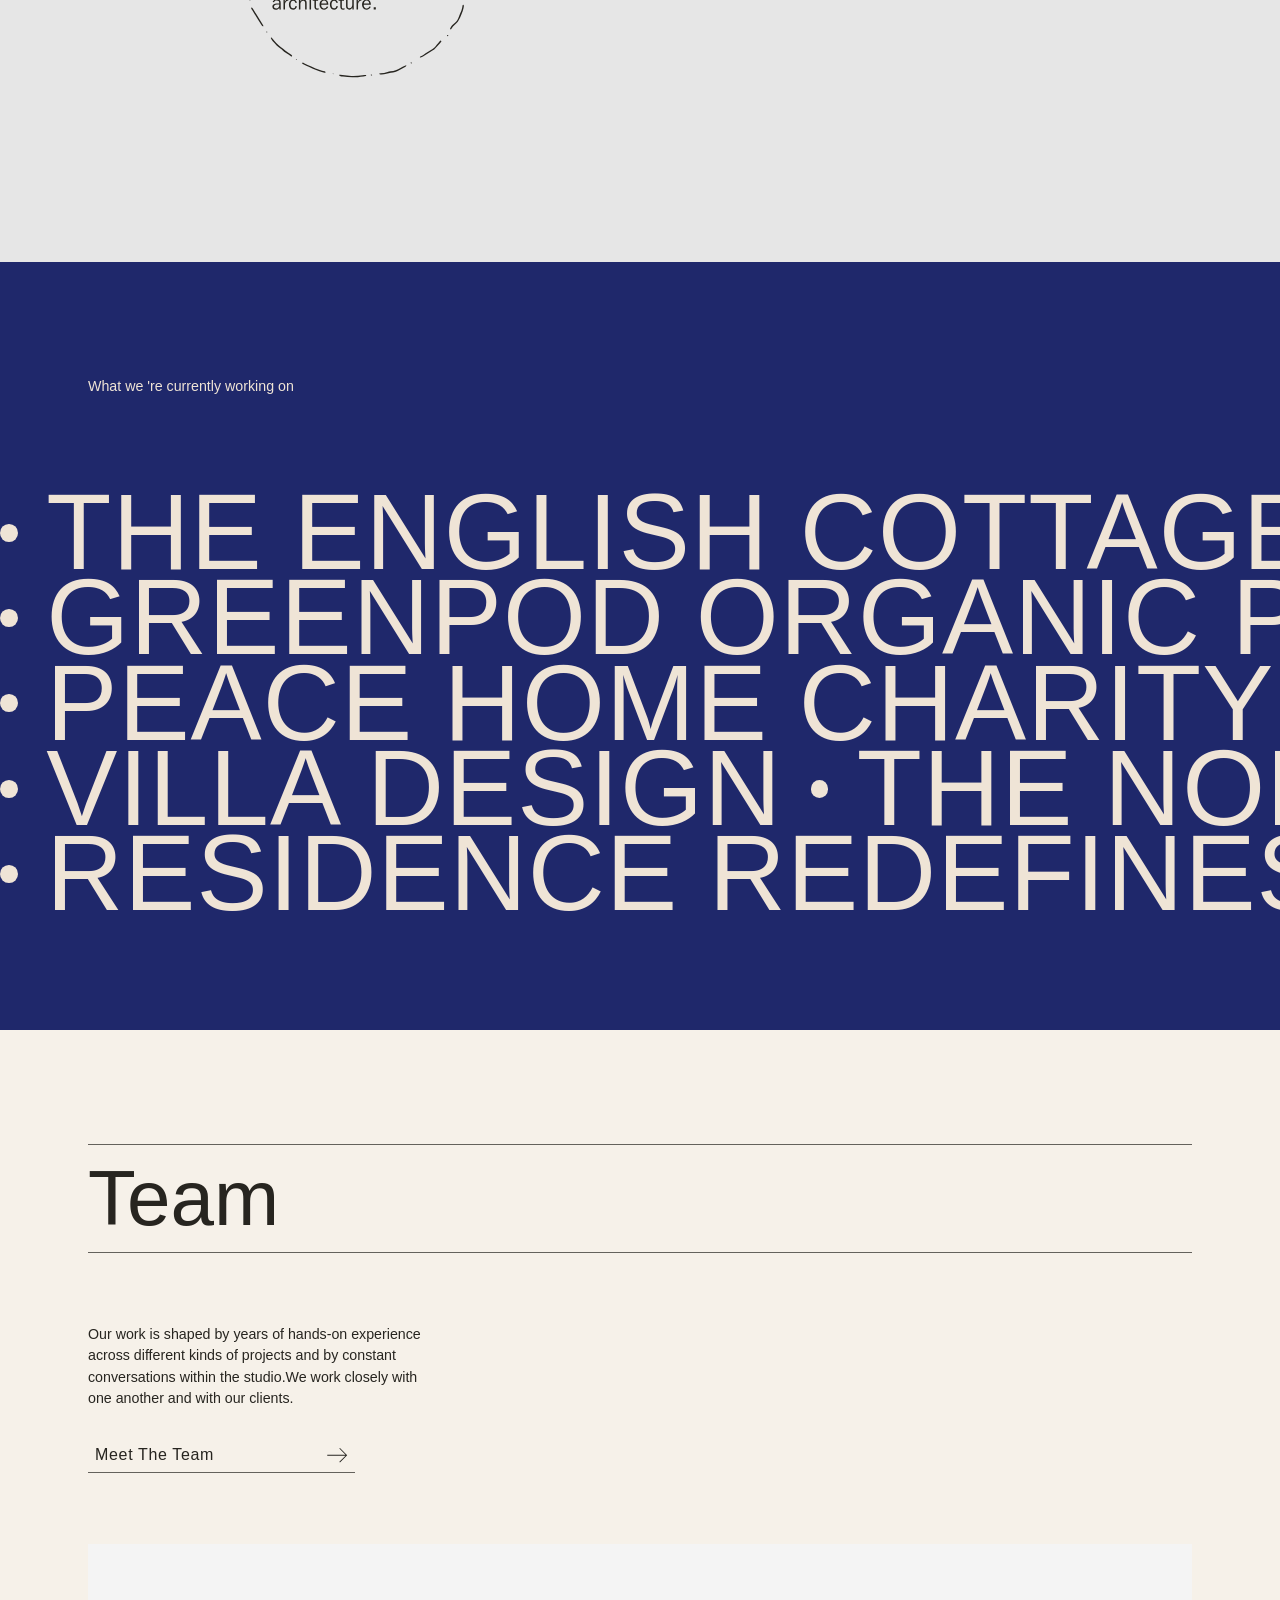
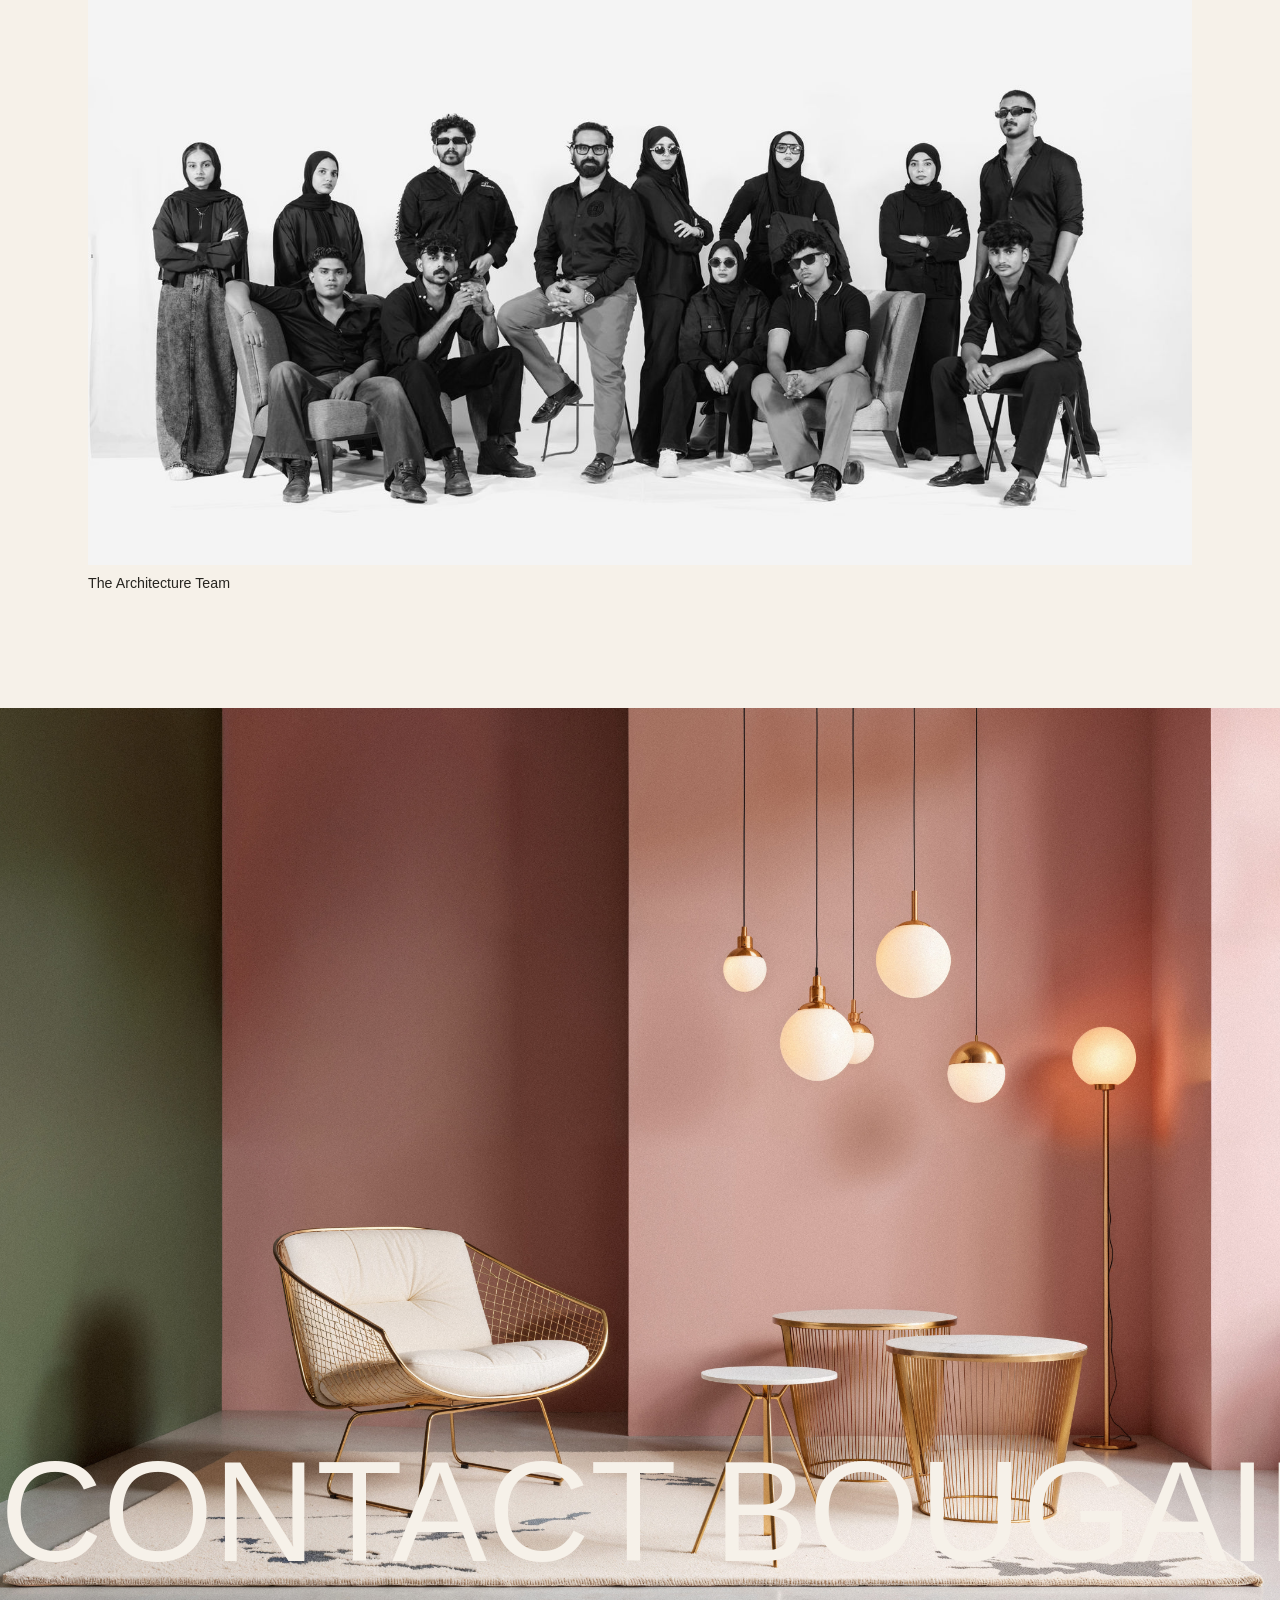
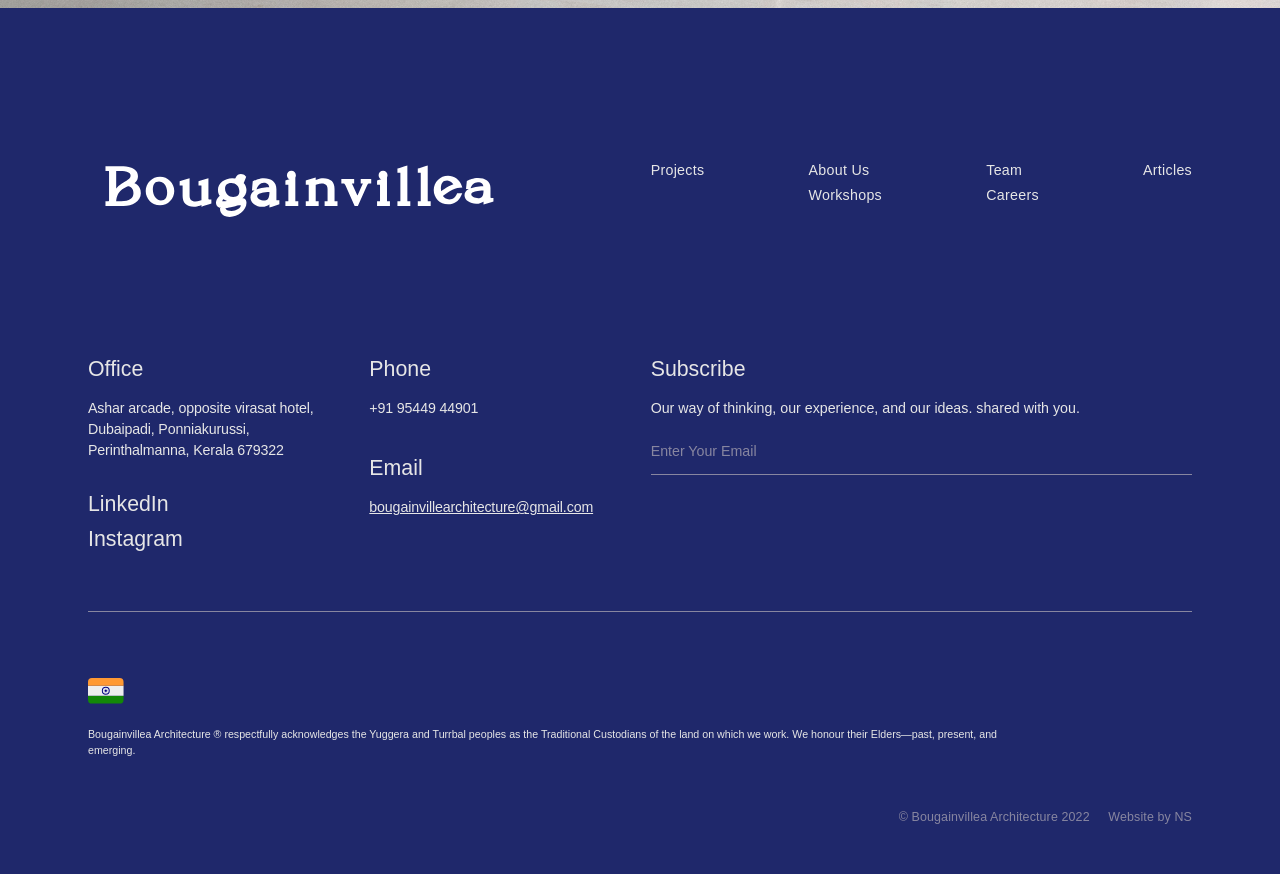
==== commit 9cdc8fab: "projects" ====
--- a/index.html
+++ b/index.html
@@ -581,7 +581,7 @@
                             </div>
                             <div class="nav_dropdown-links" style="color: var(--swatch--white);">
                                 <div class="nav_link-wrap" style="color: var(--swatch--white);"><a
-                                        href="#" class="nav_link is-dropdown"
+                                        href="/practice/aboutus" class="nav_link is-dropdown"
                                         style="color: var(--swatch--white);">About Us</a>
                                     <div class="nav_link-underline"
                                         style="transform: translate3d(-100%, 0px, 0px) scale3d(1, 1, 1) rotateX(0deg) rotateY(0deg) rotateZ(0deg) skew(0deg, 0deg); transform-style: preserve-3d; color: var(--swatch--white);">
@@ -889,7 +889,7 @@
                             <div class="home-hero_indicators page-padding">
                                 <div class="hero_text">Scroll Down</div>
                                 <div class="hero_text is-mobile-centered w-embed">
-                                    <a href="#">Project: 7200 sqft Home</a>
+                                    <a href="#">Residential Project </a>
                                 </div>
                             </div>
                         </div>
@@ -1057,20 +1057,20 @@
                                                             <div class="link-reveal_fill"></div>
                                                             <div class="link-reveal_marquee">
                                                                 <div class="link-reveal_track">
-                                                                    <p class="track-text h-l">The 7200 sqft Project
+                                                                    <p class="track-text h-l">Residential Project
                                                                     </p>
-                                                                    <p class="track-text h-l">The 7200 sqft Project
+                                                                    <p class="track-text h-l">Residential Project
                                                                     </p>
-                                                                    <p class="track-text h-l">The 7200 sqft Project
+                                                                    <p class="track-text h-l">Residential Project
                                                                     </p>
-                                                                    <p class="track-text h-l">The 7200 sqft Project
+                                                                    <p class="track-text h-l">Residential Project
                                                                     </p>
                                                                 </div>
                                                             </div>
                                                         </div>
                                                     </div>
                                                 </div>
-                                                <p>The 7200 sqft Project</p>
+                                                <p>Residential Project</p>
                                             </a>
                                         </div>
                                         <div role="listitem" class="projects-list_item w-dyn-item">
@@ -1215,7 +1215,7 @@
                                 <div class="section_content-grid">
                                     <div class="section_info-wrap">
                                         <p>Our architecture is shaped by purpose and place.</p>
-                                        <a href="#" class="button is-light w-inline-block">
+                                        <a href="/practice/aboutus" class="button is-light w-inline-block">
                                             <div class="button_label">Discover Our Process</div>
                                             <div class="button_arrow w-embed">
                                                 <svg width="100%" style="" viewBox="0 0 23 17" fill="currentColor"
@@ -1348,7 +1348,7 @@
                                 <div class="about_content is-left-padding">
                                     <p class="h5">Multi-disciplinary design, cross-sector expertise that delivers
                                         neighbourhood and city-wide benefits for all.</p>
-                                    <a href="#" class="button w-inline-block">
+                                    <a href="/practice/aboutus" class="button w-inline-block">
                                         <div class="button_label">About Bougainvillea</div>
                                         <div class="button_arrow w-embed">
                                             <svg width="100%" style="" viewBox="0 0 23 17" fill="currentColor"
@@ -1810,7 +1810,7 @@
                                 <a href="#" class="footer_nav-link">Projects</a>
                             </div>
                             <div class="footer_nav-contain">
-                                <a href="#" class="footer_nav-link">About Us</a>
+                                <a href="/practice/aboutus" class="footer_nav-link">About Us</a>
                                 <a href="#" class="footer_nav-link">Workshops</a>
                             </div>
                             <div class="footer_nav-contain">
@@ -1841,7 +1841,7 @@
                                 <div class="footer_heading">Phone</div>
                                 <a href="tel:+61732364606" class="footer_a">+91 95449 44901</a>
                                 <div class="footer_heading is-space">Email</div>
-                                <a href="mailto:mail@archipelago.com.au?subject=Hey%2C%20Archipelago!%20%F0%9F%91%8B"
+                                <a href="mailto:bougainvillearchitecture@gmail.com?subject=Hey%2C%20 Bougainville !%20%F0%9F%91%8B"
                                     class="footer_a is-email">bougainvillearchitecture@gmail.com</a>
                             </div>
                         </div>
